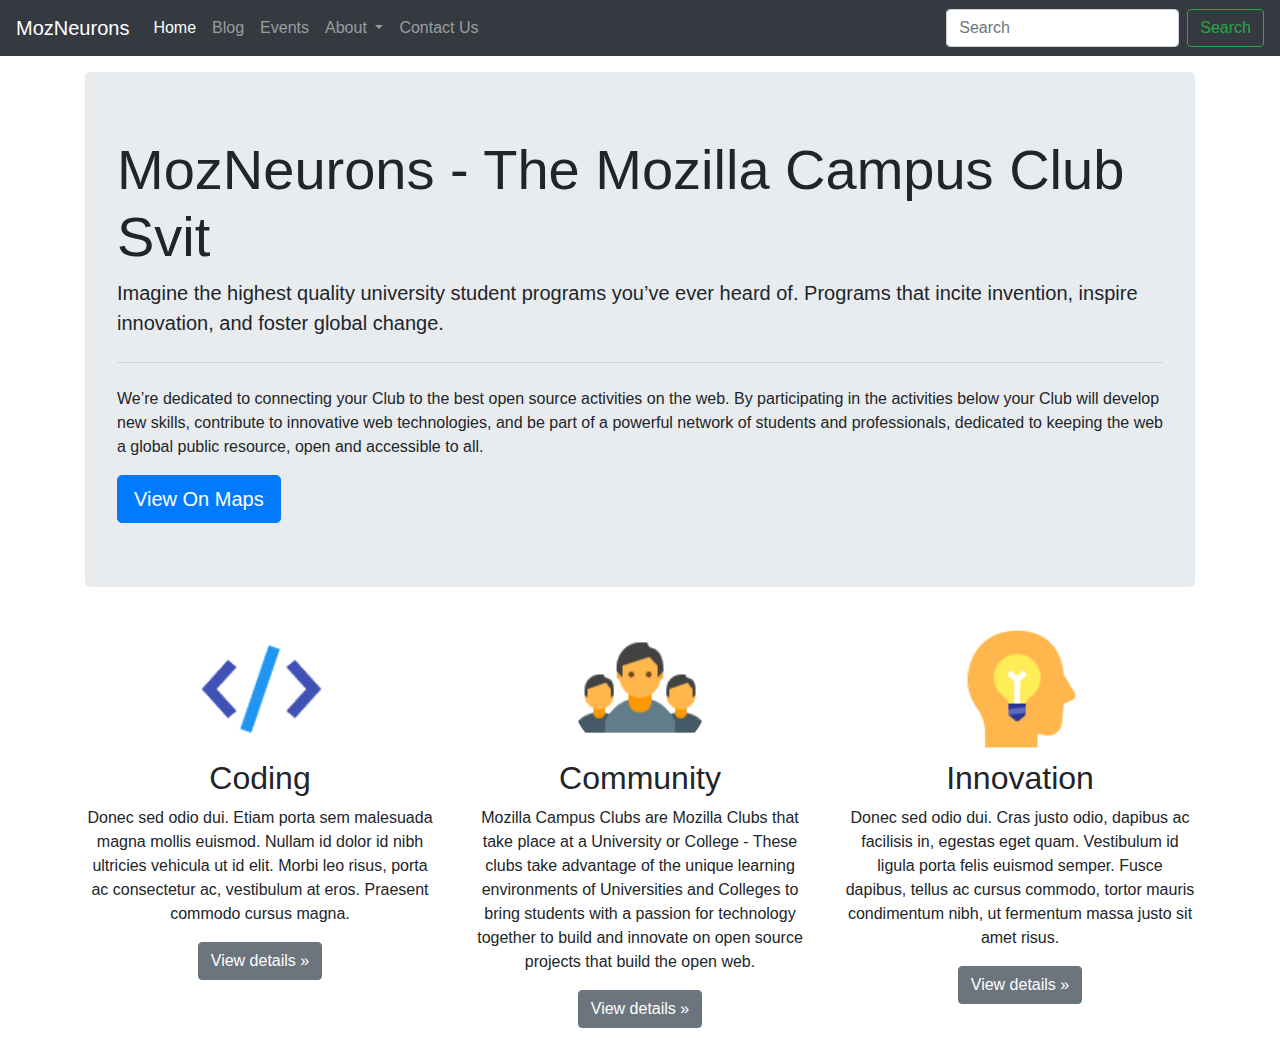
==== index.html @ d53f6690 "initial Commit" ====
<!doctype html>
<html lang="en">

<head>
  <!-- Required meta tags -->
  <meta charset="utf-8">
  <meta name="viewport" content="width=device-width, initial-scale=1, shrink-to-fit=no">

  <!-- Bootstrap CSS -->
  <link rel="stylesheet" href="https://stackpath.bootstrapcdn.com/bootstrap/4.3.1/css/bootstrap.min.css"
    integrity="sha384-ggOyR0iXCbMQv3Xipma34MD+dH/1fQ784/j6cY/iJTQUOhcWr7x9JvoRxT2MZw1T" crossorigin="anonymous">

  <title>MozNeurons</title>
</head>

<body>

  <!-- our code starts here -->
  <nav class="navbar navbar-expand-lg navbar-dark bg-dark ">
    <a class="navbar-brand" href="/">MozNeurons</a>
    <button class="navbar-toggler" type="button" data-toggle="collapse" data-target="#navbarSupportedContent"
      aria-controls="navbarSupportedContent" aria-expanded="false" aria-label="Toggle navigation">
      <span class="navbar-toggler-icon"></span>
    </button>

    <div class="collapse navbar-collapse" id="navbarSupportedContent">
      <ul class="navbar-nav mr-auto">
        <li class="nav-item active">
          <a class="nav-link" href="/">Home <span class="sr-only">(current)</span></a>
        </li>

        <li class="nav-item">
          <a class="nav-link" href="/blog.html">Blog</a>
        </li>
        <li class="nav-item">
          <a class="nav-link" href="/event.html">Events</a>
        </li>
        <li class="nav-item dropdown">
          <a class="nav-link dropdown-toggle" href="#" id="navbarDropdown" role="button" data-toggle="dropdown"
            aria-haspopup="true" aria-expanded="false">
            About
          </a>
          <div class="dropdown-menu" aria-labelledby="navbarDropdown">
            <a class="dropdown-item" href="/about.html">Club</a>
            <a class="dropdown-item" href="/about.html">Team</a>
            <div class="dropdown-divider"></div>
            <a class="dropdown-item" href="/about.html">Event Highlights</a>
          </div>
        </li>
        </li>

        <li class="nav-item">
          <a class="nav-link" href="/contact.html">Contact Us</a>
        </li>

      </ul>
      <form class="form-inline my-2 my-lg-0">
        <input class="form-control mr-sm-2" type="search" placeholder="Search" aria-label="Search">
        <button class="btn btn-outline-success my-2 my-sm-0" type="submit">Search</button>
      </form>
    </div>
  </nav>
    <!-- jumbotron -->
  <div class="container  mt-3">
    <div class="jumbotron">
      <h1 class="display-4">MozNeurons - The Mozilla Campus Club Svit</h1>
      <p class="lead">Imagine the highest quality university student programs you’ve ever heard of. Programs that incite invention, inspire innovation, and foster global change.</p>
      <hr class="my-4">
      <p>We’re dedicated to connecting your Club to the best open source activities on the web. By participating in the activities below your Club will develop new skills, contribute to innovative web technologies, and be part of a powerful network of students and professionals, dedicated to keeping the web a global public resource, open and accessible to all.</p>
      <a class="btn btn-primary btn-lg" href="https://www.google.com/maps?q=svit+vasad&rlz=1C1CHBF_enIN847IN847&um=1&ie=UTF-8&sa=X&ved=0ahUKEwiQ0-yIqJnjAhV-4XMBHZmGApMQ_AUIECgB" target="_blank" role="button">View On Maps</a>
    </div>
  </div>

 
  <div class="container">
      <div class="row">
          <div class="col-lg-4 text-center">
            <img src="source-code.png" class="bd-placeholder-img rounded-circle" width="140" height="140" />
             
            <h2>Coding</h2>
            <p>Donec sed odio dui. Etiam porta sem malesuada magna mollis euismod. Nullam id dolor id nibh ultricies vehicula
              ut id elit. Morbi leo risus, porta ac consectetur ac, vestibulum at eros. Praesent commodo cursus magna.</p>
            <p><a class="btn btn-secondary" href="#" role="button">View details »</a></p>
          </div><!-- /.col-lg-4 -->
          <div class="col-lg-4 text-center">
              <img src="community.png" class="bd-placeholder-img rounded-circle" width="140" height="140" />
            <h2>Community</h2>
            <p>Mozilla Campus Clubs are Mozilla Clubs that take place at a University or College - These clubs take advantage of the unique learning environments of Universities and Colleges to bring students with a passion for technology together to build and innovate on open source projects that build the open web.
            </p>
            <p><a class="btn btn-secondary" href="#" role="button">View details »</a></p>
          </div><!-- /.col-lg-4 -->
          <div class="col-lg-4 text-center">
              <img src="innovation.png" class="bd-placeholder-img rounded-circle" width="140" height="140" />
            <h2>Innovation</h2>
            <p>Donec sed odio dui. Cras justo odio, dapibus ac facilisis in, egestas eget quam. Vestibulum id ligula porta
              felis euismod semper. Fusce dapibus, tellus ac cursus commodo, tortor mauris condimentum nibh, ut fermentum
              massa justo sit amet risus.</p>
            <p><a class="btn btn-secondary" href="#" role="button">View details »</a></p>
          </div><!-- /.col-lg-4 -->
        </div> 

  </div>



  <!-- Optional JavaScript -->
  <!-- jQuery first, then Popper.js, then Bootstrap JS -->
  <script src="https://code.jquery.com/jquery-3.3.1.slim.min.js"
    integrity="sha384-q8i/X+965DzO0rT7abK41JStQIAqVgRVzpbzo5smXKp4YfRvH+8abtTE1Pi6jizo"
    crossorigin="anonymous"></script>
  <script src="https://cdnjs.cloudflare.com/ajax/libs/popper.js/1.14.7/umd/popper.min.js"
    integrity="sha384-UO2eT0CpHqdSJQ6hJty5KVphtPhzWj9WO1clHTMGa3JDZwrnQq4sF86dIHNDz0W1"
    crossorigin="anonymous"></script>
  <script src="https://stackpath.bootstrapcdn.com/bootstrap/4.3.1/js/bootstrap.min.js"
    integrity="sha384-JjSmVgyd0p3pXB1rRibZUAYoIIy6OrQ6VrjIEaFf/nJGzIxFDsf4x0xIM+B07jRM"
    crossorigin="anonymous"></script>
</body>

</html>
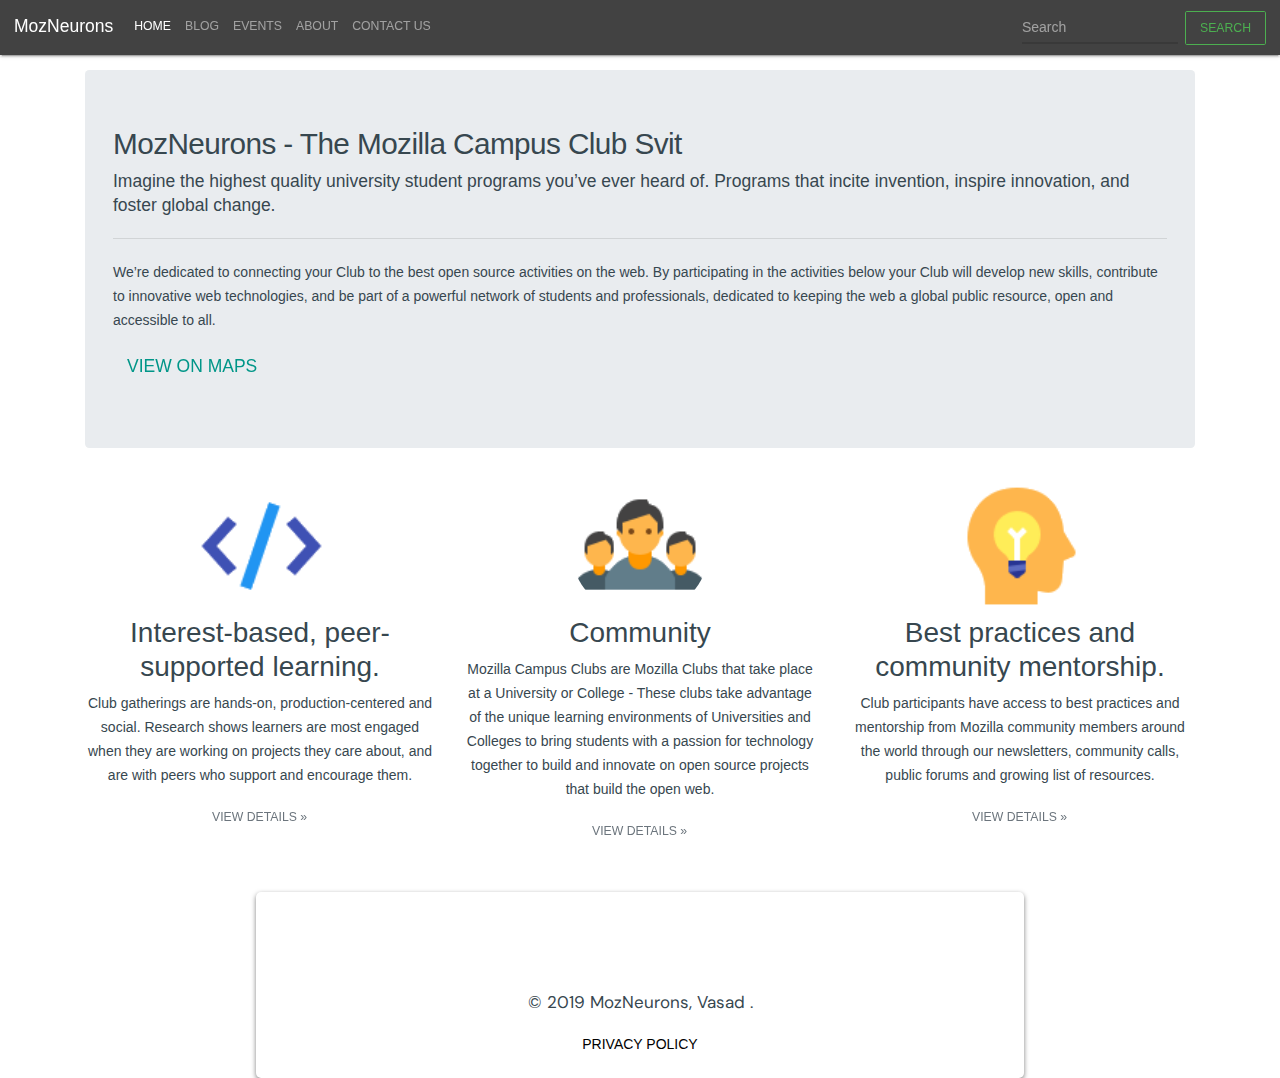
==== commit 012b871f: "Initial Commit" ====
--- a/index.html
+++ b/index.html
@@ -1,5 +1,5 @@
 <!doctype html>
-<html lang="en">
+<html lang="en" dir="ltr">
 
 <head>
   <!-- Required meta tags -->
@@ -11,6 +11,14 @@
     integrity="sha384-ggOyR0iXCbMQv3Xipma34MD+dH/1fQ784/j6cY/iJTQUOhcWr7x9JvoRxT2MZw1T" crossorigin="anonymous">
 
   <title>MozNeurons</title>
+  <link href="./css/style.css" rel="stylesheet" type="text/css"> 
+  <link href="./css/material-design-lite.css" rel="stylesheet" type="text/css">
+  <link href="./css/bootstrap-material-design.css" rel="stylesheet" type="text/css">
+  <link href="https://fonts.googleapis.com/css?family=DM+Sans|Montserrat" rel="stylesheet">
+  <link rel="stylesheet" href="https://use.fontawesome.com/releases/v5.5.0/css/all.css" integrity="sha384-B4dIYHKNBt8Bc12p+WXckhzcICo0wtJAoU8YZTY5qE0Id1GSseTk6S+L3BlXeVIU" crossorigin="anonymous">
+
+  <script src="https://ajax.googleapis.com/ajax/libs/jquery/3.3.1/jquery.min.js"></script>
+  <script src="./js/bootstrap-material-design.js"></script>
 </head>
 
 <body>
@@ -35,7 +43,13 @@
         <li class="nav-item">
           <a class="nav-link" href="/event.html">Events</a>
         </li>
-        <li class="nav-item dropdown">
+        <li class="nav-item">
+          <a class="nav-link" href="/about.html">About</a>
+        </li>
+
+        <!-- dropdown menu  -->
+
+        <!-- <li class="nav-item dropdown">
           <a class="nav-link dropdown-toggle" href="#" id="navbarDropdown" role="button" data-toggle="dropdown"
             aria-haspopup="true" aria-expanded="false">
             About
@@ -46,8 +60,8 @@
             <div class="dropdown-divider"></div>
             <a class="dropdown-item" href="/about.html">Event Highlights</a>
           </div>
-        </li>
-        </li>
+        </li> -->
+     
 
         <li class="nav-item">
           <a class="nav-link" href="/contact.html">Contact Us</a>
@@ -61,7 +75,7 @@
     </div>
   </nav>
     <!-- jumbotron -->
-  <div class="container  mt-3">
+  <div class="container" style="padding-top: 70px">
     <div class="jumbotron">
       <h1 class="display-4">MozNeurons - The Mozilla Campus Club Svit</h1>
       <p class="lead">Imagine the highest quality university student programs you’ve ever heard of. Programs that incite invention, inspire innovation, and foster global change.</p>
@@ -69,7 +83,8 @@
       <p>We’re dedicated to connecting your Club to the best open source activities on the web. By participating in the activities below your Club will develop new skills, contribute to innovative web technologies, and be part of a powerful network of students and professionals, dedicated to keeping the web a global public resource, open and accessible to all.</p>
       <a class="btn btn-primary btn-lg" href="https://www.google.com/maps?q=svit+vasad&rlz=1C1CHBF_enIN847IN847&um=1&ie=UTF-8&sa=X&ved=0ahUKEwiQ0-yIqJnjAhV-4XMBHZmGApMQ_AUIECgB" target="_blank" role="button">View On Maps</a>
     </div>
-  </div>
+  </div> 
+
 
  
   <div class="container">
@@ -77,9 +92,8 @@
           <div class="col-lg-4 text-center">
             <img src="source-code.png" class="bd-placeholder-img rounded-circle" width="140" height="140" />
              
-            <h2>Coding</h2>
-            <p>Donec sed odio dui. Etiam porta sem malesuada magna mollis euismod. Nullam id dolor id nibh ultricies vehicula
-              ut id elit. Morbi leo risus, porta ac consectetur ac, vestibulum at eros. Praesent commodo cursus magna.</p>
+            <h2>Interest-based, peer-supported learning. </h2>
+            <p> Club gatherings are hands-on, production-centered and social. Research shows learners are most engaged when they are working on projects they care about, and are with peers who support and encourage them.</p>
             <p><a class="btn btn-secondary" href="#" role="button">View details »</a></p>
           </div><!-- /.col-lg-4 -->
           <div class="col-lg-4 text-center">
@@ -91,10 +105,9 @@
           </div><!-- /.col-lg-4 -->
           <div class="col-lg-4 text-center">
               <img src="innovation.png" class="bd-placeholder-img rounded-circle" width="140" height="140" />
-            <h2>Innovation</h2>
-            <p>Donec sed odio dui. Cras justo odio, dapibus ac facilisis in, egestas eget quam. Vestibulum id ligula porta
-              felis euismod semper. Fusce dapibus, tellus ac cursus commodo, tortor mauris condimentum nibh, ut fermentum
-              massa justo sit amet risus.</p>
+              
+            <h2>Best practices and community mentorship.</h2>
+            <p>Club participants have access to best practices and mentorship from Mozilla community members around the world through our newsletters, community calls, public forums and growing list of resources.</p>
             <p><a class="btn btn-secondary" href="#" role="button">View details »</a></p>
           </div><!-- /.col-lg-4 -->
         </div> 
@@ -103,17 +116,53 @@
 
 
 
-  <!-- Optional JavaScript -->
+
+    <div id="contact_card" class="card">
+      <center>
+          <ul>
+              <li>
+                  <a href="https://www.facebook.com/nowmozillaclub/" target="_blank"><i class="fab fa-google"></i></a>
+              </li>
+
+              <li>
+                  <a href="https://www.instagram.com/moz_neurons/" target="_blank"><i class="fab fa-instagram"></i></a>
+              </li>
+
+              <li>
+                  <a href="https://twitter.com/mozneurons" target="_blank"><i class="fab fa-twitter"></i></a>
+              </li>
+
+              <li>
+                  <a href="http://bit.ly/dsc-registration-svit" target="_blank"><i class="fab fa-slack"></i></a>
+              </li>
+
+              <li>
+                  <a href="https://github.com/arps18/MozNeurons" target="_blank"><i class="fab fa-github"></i></a>
+              </li>
+          </ul>
+
+          <div id="copyright">© 2019 MozNeurons, Vasad .</div>
+          <p></p>
+          <a href="./privacy.html">
+              <button class="mdl-button mdl-js-button mdl-js-ripple-effect">Privacy Policy</button>
+          </a>
+          <p></p>
+      </center>
+
+  </div>
+
+      <!-- Optional JavaScript -->
   <!-- jQuery first, then Popper.js, then Bootstrap JS -->
   <script src="https://code.jquery.com/jquery-3.3.1.slim.min.js"
-    integrity="sha384-q8i/X+965DzO0rT7abK41JStQIAqVgRVzpbzo5smXKp4YfRvH+8abtTE1Pi6jizo"
-    crossorigin="anonymous"></script>
-  <script src="https://cdnjs.cloudflare.com/ajax/libs/popper.js/1.14.7/umd/popper.min.js"
-    integrity="sha384-UO2eT0CpHqdSJQ6hJty5KVphtPhzWj9WO1clHTMGa3JDZwrnQq4sF86dIHNDz0W1"
-    crossorigin="anonymous"></script>
-  <script src="https://stackpath.bootstrapcdn.com/bootstrap/4.3.1/js/bootstrap.min.js"
-    integrity="sha384-JjSmVgyd0p3pXB1rRibZUAYoIIy6OrQ6VrjIEaFf/nJGzIxFDsf4x0xIM+B07jRM"
-    crossorigin="anonymous"></script>
+  integrity="sha384-q8i/X+965DzO0rT7abK41JStQIAqVgRVzpbzo5smXKp4YfRvH+8abtTE1Pi6jizo"
+  crossorigin="anonymous"></script>
+<script src="https://cdnjs.cloudflare.com/ajax/libs/popper.js/1.14.7/umd/popper.min.js"
+  integrity="sha384-UO2eT0CpHqdSJQ6hJty5KVphtPhzWj9WO1clHTMGa3JDZwrnQq4sF86dIHNDz0W1"
+  crossorigin="anonymous"></script>
+<script src="https://stackpath.bootstrapcdn.com/bootstrap/4.3.1/js/bootstrap.min.js"
+  integrity="sha384-JjSmVgyd0p3pXB1rRibZUAYoIIy6OrQ6VrjIEaFf/nJGzIxFDsf4x0xIM+B07jRM"
+  crossorigin="anonymous"></script>
+  
 </body>
 
 </html>--- a/css/style.css
+++ b/css/style.css
@@ -0,0 +1,534 @@
+* {
+margin: 0;
+padding: 0;
+}
+body {
+    font-family: 'Montserrat', sans-serif;
+    color: #37474f;
+    background-color: #fff;
+    margin: 0;
+    padding: 0;
+}
+
+.navbar{
+    width:100%;
+}
+ 
+#contact_card ul {
+    display: flex;
+    position: relative;
+    overflow: auto;
+}
+
+#contact_card ul li {
+list-style: none;
+}
+
+#contact_card ul li a {
+    width: 50px;
+    height: 50px;
+    background: #fff;
+    text-align: center;
+    line-height: 45px;
+    font-size: 28px;
+    margin: 0 6px;
+    display: block;
+    border-radius: 100%;
+    position: relative;
+    overflow: hidden;
+    border: 3px solid #fff;
+    z-index: 1;
+}
+
+#contact_card ul li a .fab {
+    position: relative;
+    color: #37474f;
+    transition: .5s;
+    z-index: 3;
+}
+
+#contact_card ul li a:before {
+    content: '';
+    position: absolute;
+    top: 100%;
+    left: 0;
+    width: 100%;
+    height: 100%;
+    background: #37474f;
+    transition: .5s;
+    z-index: 2;
+}
+
+#contact_card ul li a:hover:before {
+    top: 0;
+}
+
+#contact_card ul li:nth-child(1) a:before {
+    background: #3bff5c;
+   
+}
+
+#contact_card ul li:nth-child(1) a:hover .fab {
+    color: #fff;
+    transform: rotateY(360deg);
+}
+
+#contact_card ul li:nth-child(2) a:before {
+    background: #e4405f;
+}
+
+#contact_card ul li:nth-child(2) a:hover .fab {
+    color: #fff;
+    transform: rotateZ(360deg);
+}
+
+#contact_card ul li:nth-child(3) a:before {
+    background: #55acee;
+}
+
+#contact_card ul li:nth-child(3) a:hover .fab {
+    color: #fff;
+    transform: rotateY(360deg);
+}
+
+#contact_card ul li:nth-child(4) a:before {
+    background: #ff9800;
+}
+
+#contact_card ul li:nth-child(4) a:hover .fab {
+    color: #fff;
+    transform: rotateZ(360deg);
+}
+
+#contact_card ul li:nth-child(5) a:before {
+    background: #333;
+}
+
+#contact_card ul li:nth-child(5) a:hover .fab {
+    color: #fff;
+    transform: rotateY(360deg);
+} 
+
+.card {
+    width: 1200px;
+    margin: 0 auto;
+    background-color: #fff;
+    border-radius: 5px;
+    box-shadow: 0 2px 5px 0 rgba(0, 0, 0, 0.5);
+    overflow: auto;
+    font-family: 'Montserrat', sans-serif;
+    text-align: center;
+}
+
+.tab {
+    margin-top: 10px;
+    margin-bottom: 10px;
+}
+
+.title i {
+    position: relative;
+    left: -10px;
+}
+
+.tab>.content {
+    padding: 5px 20px 5px 20px;
+    position: relative;
+}
+
+.element {
+    margin-bottom: 5px;
+    margin-top: 5px;
+}
+
+.element .name {
+    font-size: 30px;
+    margin-bottom: 3px;
+}
+
+.tab>.title {
+    font-size: 16px;
+    padding-bottom: 8px;
+    color: #ff6611;
+}
+
+.element .info {
+    font-family: 'DM Sans', sans-serif;
+    font-size: 17px;
+    line-height: 1.4;
+}
+
+.shadowed {
+    -webkit-filter: drop-shadow(px 5px 5px);
+    filter: drop-shadow(0.5px 0.5px 2px #37474f);
+}
+
+.animation {
+    color: #37474f;
+    text-decoration: none;
+    display: inline-block;
+}
+
+.animation::after {
+    content: '';
+    display: block;
+    width: 0;
+    height: 2px;
+    background: #ff6611;
+    transition: width .3s;
+}
+
+.animation:hover::after {
+    width: 100%;
+    transition: width .3s;
+}
+
+.ruler {
+    display: block;
+    margin-top: 0.5em;
+    margin-bottom: 0.5em;
+    margin-left: auto;
+    margin-right: auto;
+    border-width: 1px;
+}
+
+#bg {
+    z-index: -1;
+    position: fixed;
+    width: 100%;
+    height: 30%;
+    top: 0;
+    background-color: #ff6611;
+    box-shadow: 0 2px 5px 0 rgba(0, 0, 0, 0.5);
+    overflow: auto;
+}
+
+#title_card {
+    padding: 50px 30px 50px 30px;
+    margin-top: 50px;
+    margin-bottom: 25px;
+}
+
+#title_card #photo {
+    height: 100px;
+    width: 100px;
+    border-radius: 5px;
+    box-shadow: 0 2px 5px 0 rgba(0, 0, 0, 0.5);
+    overflow: auto;
+}
+
+#name {
+    font-weight: normal;
+    font-size: 25px;
+    margin-top: 20px;
+}
+
+#description {
+    font-family: 'DM Sans', sans-serif;
+    font-weight: normal;
+    font-size: 17px;
+    line-height: 1.4;
+    margin-top: 15px;
+}
+
+#about_card {
+    position: relative;
+    padding: 15px 30px 15px 30px;
+    margin-top: 25px;
+    margin-bottom: 25px;
+}
+
+#about_card .element .info {
+    text-align: left;
+}
+
+#about_card #slogan {
+    font-style: italic;
+    text-align: center;
+}
+
+#contact_card {
+    display: flex;
+    justify-content: center;
+    align-items: center;
+    position: relative;
+    margin-top: 25px;
+    margin-bottom: 25px;
+}
+
+#contact_card #copyright {
+    font-family: 'DM Sans', sans-serif;
+    font-size: 17px;
+}
+
+#contact_card ul {
+    margin-bottom: 0;
+    padding: 25px;
+}
+
+#team_card {
+    width: 290px;
+    padding: 5px;
+    margin-top: 15px;
+    margin-bottom: 15px;
+    padding-top: 25px;
+}
+
+#team_card #photo {
+    height: 345px;
+    width: 230px;
+    border-radius: 5px;
+    box-shadow: 0 2px 5px 0 rgba(0, 0, 0, 0.5);
+    overflow: auto;
+    position: relative;
+    bottom: 4px;
+}
+
+#team_card #github_profile {
+    margin-top: 7px;
+    position: relative;
+    overflow: auto;
+    padding: 0;
+    text-align: center;
+    list-style: none;
+    display: inline-block;
+    z-index: 0;
+}
+
+#team_card #github_profile a {
+    width: 50px;
+    height: 50px;
+    background: #fff;
+    line-height: 45px;
+    font-size: 28px;
+    margin: 0 6px;
+    display: block;
+    border-radius: 100%;
+    position: relative;
+    overflow: hidden;
+    border: 3px solid #fff;
+    z-index: 1
+}
+
+#team_card #github_profile a .fab {
+    position: relative;
+    color: #37474f;
+    transition: .5s;
+    z-index: 3;
+}
+
+#team_card #github_profile a:before {
+    content: '';
+    position: absolute;
+    top: 100%;
+    left: 0;
+    width: 100%;
+    height: 100%;
+    background: #37474f;
+    transition: .5s;
+    z-index: 2;
+}
+
+#team_card #github_profile a:hover:before {
+    top: 0;
+}
+
+#team_card #github_profile a:before {
+    background: #333;
+}
+
+#team_card #github_profile a:hover .fab {
+    color: #fff;
+    transform: rotateY(360deg);
+}
+
+#project_card .element .credits {
+    font-family: 'DM Sans', sans-serif;
+    font-size: 17px;
+    line-height: 1.4;
+}
+
+#project_card {
+    padding: 30px 30px 15px 30px;
+    position: relative;
+    margin-top: 25px;
+    margin-bottom: 25px;
+}
+
+#project_card #photo {
+    height: 60px;
+    width: 60px;
+    border-radius: 5px;
+    overflow: auto;
+}
+
+#project_card #name {
+    font-weight: normal;
+    font-size: 25px;
+    margin-top: 20px;
+}
+
+#project_card #description {
+    font-family: 'DM Sans', sans-serif;
+    font-weight: normal;
+    font-size: 17px;
+    line-height: 1.4;
+    margin-top: 15px;
+}
+
+#event_card {
+    padding: 50px 30px 15px 30px;
+    position: relative;
+    margin-top: 25px;
+    margin-bottom: 25px;
+}
+
+#event_card .element .info {
+    text-align: left;
+}
+
+#event_card #landscape_photo {
+    height: 310px;
+    width: 490px;
+    border-radius: 5px;
+    overflow: auto;
+}
+
+#event_card #portrait_photo {
+    height: 420px;
+    width: 280px;
+    border-radius: 5px;
+    overflow: auto;
+}
+
+#event_card #name {
+    font-weight: normal;
+    font-size: 25px;
+    margin-top: 20px;
+}
+
+#event_card #description {
+    font-family: 'DM Sans', sans-serif;
+    font-weight: normal;
+    font-size: 17px;
+    line-height: 1.4;
+    margin-top: 15px;
+}
+
+#news_card {
+    padding: 30px 30px 15px 30px;
+    position: relative;
+    margin-top: 25px;
+    margin-bottom: 25px;
+}
+
+#news_card #photo {
+    height: 80px;
+    width: 80px;
+    border-radius: 5px;
+    box-shadow: 0 2px 5px 0 rgba(0, 0, 0, 0.5);
+    overflow: auto;
+}
+
+#news_card #name {
+    font-weight: normal;
+    font-size: 25px;
+    margin-top: 20px;
+}
+
+#news_card #description {
+    font-family: 'DM Sans', sans-serif;
+    font-weight: normal;
+    font-size: 17px;
+    line-height: 1.4;
+    margin-top: 15px;
+}
+
+#privacy_card {
+    font-family: 'DM Sans', sans-serif;
+    font-weight: normal;
+    font-size: 17px;
+    margin-top: 25px;
+    margin-bottom: 25px;
+    position: relative;
+    padding: 15px 30px 15px 30px;
+    margin-top: 25px;
+    text-align: left;
+}
+
+@media (min-width: 961px) and (max-width: 1440px) {
+    .card {
+        width: 60%;
+    }
+}
+
+@media (min-width: 481px) and (max-width: 960px) {
+    .card {
+        width: 75%;
+    }
+
+    #contact_card {
+        margin-bottom: 25px;
+    }
+
+    #contact_card ul {
+        padding: 10px;
+    }
+
+    #contact_card #copyright {
+        width: 300px;
+    }
+
+    #event_card #landscape_photo {
+        height: 220px;
+        width: 350px;
+    }
+
+    #event_card #portrait_photo {
+        height: 360px;
+        width: 260px;
+    }
+}
+
+@media (max-width: 480px) {
+    .card {
+        width: 90%;
+    }
+
+    #title_card {
+        margin-top: 25px;
+    }
+
+    #contact_card {
+        margin-bottom: 25px;
+    }
+
+    #contact_card ul {
+        padding: 10px;
+    }
+
+    #contact_card #copyright {
+        width: 300px;
+    }
+
+    #team_card {
+        width: 330px;
+        padding-top: 25px;
+        position: relative;
+        right: 30px;
+    }
+
+    #team_card #photo {
+        height: 400px;
+        width: 280px;
+    }
+
+    #event_card #landscape_photo {
+        height: 160px;
+        width: 250px;
+    }
+
+    #event_card #portrait_photo {
+        height: 330px;
+        width: 250px;
+    }
+}--- a/css/material-design-lite.css
+++ b/css/material-design-lite.css
@@ -0,0 +1,13490 @@
+/**
+ * material-design-lite - Material Design Components in CSS, JS and HTML
+ * @version v1.3.0
+ * @license Apache-2.0
+ * @copyright 2015 Google, Inc.
+ * @link https://github.com/google/material-design-lite
+ */
+ @charset "UTF-8";
+ /**
+  * Copyright 2015 Google Inc. All Rights Reserved.
+  *
+  * Licensed under the Apache License, Version 2.0 (the "License");
+  * you may not use this file except in compliance with the License.
+  * You may obtain a copy of the License at
+  *
+  *      http://www.apache.org/licenses/LICENSE-2.0
+  *
+  * Unless required by applicable law or agreed to in writing, software
+  * distributed under the License is distributed on an "AS IS" BASIS,
+  * WITHOUT WARRANTIES OR CONDITIONS OF ANY KIND, either express or implied.
+  * See the License for the specific language governing permissions and
+  * limitations under the License.
+  */
+ /* Material Design Lite */
+ /**
+  * Copyright 2015 Google Inc. All Rights Reserved.
+  *
+  * Licensed under the Apache License, Version 2.0 (the "License");
+  * you may not use this file except in compliance with the License.
+  * You may obtain a copy of the License at
+  *
+  *      http://www.apache.org/licenses/LICENSE-2.0
+  *
+  * Unless required by applicable law or agreed to in writing, software
+  * distributed under the License is distributed on an "AS IS" BASIS,
+  * WITHOUT WARRANTIES OR CONDITIONS OF ANY KIND, either express or implied.
+  * See the License for the specific language governing permissions and
+  * limitations under the License.
+  */
+ /*------------------------------------*    $CONTENTS
+ \*------------------------------------*/
+ /**
+  * STYLE GUIDE VARIABLES------------------Declarations of Sass variables
+  * -----Typography
+  * -----Colors
+  * -----Textfield
+  * -----Switch
+  * -----Spinner
+  * -----Radio
+  * -----Menu
+  * -----List
+  * -----Layout
+  * -----Icon toggles
+  * -----Footer
+  * -----Column
+  * -----Checkbox
+  * -----Card
+  * -----Button
+  * -----Animation
+  * -----Progress
+  * -----Badge
+  * -----Shadows
+  * -----Grid
+  * -----Data table
+  * -----Dialog
+  * -----Snackbar
+  * -----Tooltip
+  * -----Chip
+  *
+  * Even though all variables have the `!default` directive, most of them
+  * should not be changed as they are dependent one another. This can cause
+  * visual distortions (like alignment issues) that are hard to track down
+  * and fix.
+  */
+ /* ==========  TYPOGRAPHY  ========== */
+ /* We're splitting fonts into "preferred" and "performance" in order to optimize
+    page loading. For important text, such as the body, we want it to load
+    immediately and not wait for the web font load, whereas for other sections,
+    such as headers and titles, we're OK with things taking a bit longer to load.
+    We do have some optional classes and parameters in the mixins, in case you
+    definitely want to make sure you're using the preferred font and don't mind
+    the performance hit.
+    We should be able to improve on this once CSS Font Loading L3 becomes more
+    widely available.
+ */
+ /* ==========  COLORS  ========== */
+ /**
+ *
+ * Material design color palettes.
+ * @see http://www.google.com/design/spec/style/color.html
+ *
+ **/
+ /**
+  * Copyright 2015 Google Inc. All Rights Reserved.
+  *
+  * Licensed under the Apache License, Version 2.0 (the "License");
+  * you may not use this file except in compliance with the License.
+  * You may obtain a copy of the License at
+  *
+  *      http://www.apache.org/licenses/LICENSE-2.0
+  *
+  * Unless required by applicable law or agreed to in writing, software
+  * distributed under the License is distributed on an "AS IS" BASIS,
+  * WITHOUT WARRANTIES OR CONDITIONS OF ANY KIND, either express or implied.
+  * See the License for the specific language governing permissions and
+  * limitations under the License.
+  */
+ /* ==========  Color Palettes  ========== */
+ /* colors.scss */
+ /**
+  * Copyright 2015 Google Inc. All Rights Reserved.
+  *
+  * Licensed under the Apache License, Version 2.0 (the "License");
+  * you may not use this file except in compliance with the License.
+  * You may obtain a copy of the License at
+  *
+  *      http://www.apache.org/licenses/LICENSE-2.0
+  *
+  * Unless required by applicable law or agreed to in writing, software
+  * distributed under the License is distributed on an "AS IS" BASIS,
+  * WITHOUT WARRANTIES OR CONDITIONS OF ANY KIND, either express or implied.
+  * See the License for the specific language governing permissions and
+  * limitations under the License.
+  */
+ /* ==========  IMAGES  ========== */
+ /* ==========  Color & Themes  ========== */
+ /* ==========  Typography  ========== */
+ /* ==========  Components  ========== */
+ /* ==========  Standard Buttons  ========== */
+ /* ==========  Icon Toggles  ========== */
+ /* ==========  Radio Buttons  ========== */
+ /* ==========  Ripple effect  ========== */
+ /* ==========  Layout  ========== */
+ /* ==========  Content Tabs  ========== */
+ /* ==========  Checkboxes  ========== */
+ /* ==========  Switches  ========== */
+ /* ==========  Spinner  ========== */
+ /* ==========  Text fields  ========== */
+ /* ==========  Card  ========== */
+ /* ==========  Sliders ========== */
+ /* ========== Progress ========== */
+ /* ==========  List ========== */
+ /* ==========  Item ========== */
+ /* ==========  Dropdown menu ========== */
+ /* ==========  Tooltips  ========== */
+ /* ==========  Footer  ========== */
+ /* TEXTFIELD */
+ /* SWITCH */
+ /* SPINNER */
+ /* RADIO */
+ /* MENU */
+ /* LIST */
+ /* LAYOUT */
+ /* ICON TOGGLE */
+ /* FOOTER */
+ /*mega-footer*/
+ /*mini-footer*/
+ /* CHECKBOX */
+ /* CARD */
+ /* Card dimensions */
+ /* Cover image */
+ /* BUTTON */
+ /**
+  *
+  * Dimensions
+  *
+  */
+ /* ANIMATION */
+ /* PROGRESS */
+ /* BADGE */
+ /* SHADOWS */
+ /* GRID */
+ /* DATA TABLE */
+ /* DIALOG */
+ /* SNACKBAR */
+ /* TOOLTIP */
+ /* CHIP */
+ /**
+  * Copyright 2015 Google Inc. All Rights Reserved.
+  *
+  * Licensed under the Apache License, Version 2.0 (the "License");
+  * you may not use this file except in compliance with the License.
+  * You may obtain a copy of the License at
+  *
+  *      http://www.apache.org/licenses/LICENSE-2.0
+  *
+  * Unless required by applicable law or agreed to in writing, software
+  * distributed under the License is distributed on an "AS IS" BASIS,
+  * WITHOUT WARRANTIES OR CONDITIONS OF ANY KIND, either express or implied.
+  * See the License for the specific language governing permissions and
+  * limitations under the License.
+  */
+ /* Typography */
+ /* Shadows */
+ /* Animations */
+ /* Dialog */
+ /**
+  * Copyright 2015 Google Inc. All Rights Reserved.
+  *
+  * Licensed under the Apache License, Version 2.0 (the "License");
+  * you may not use this file except in compliance with the License.
+  * You may obtain a copy of the License at
+  *
+  *      http://www.apache.org/licenses/LICENSE-2.0
+  *
+  * Unless required by applicable law or agreed to in writing, software
+  * distributed under the License is distributed on an "AS IS" BASIS,
+  * WITHOUT WARRANTIES OR CONDITIONS OF ANY KIND, either express or implied.
+  * See the License for the specific language governing permissions and
+  * limitations under the License.
+  */
+ /**
+  * Copyright 2015 Google Inc. All Rights Reserved.
+  *
+  * Licensed under the Apache License, Version 2.0 (the "License");
+  * you may not use this file except in compliance with the License.
+  * You may obtain a copy of the License at
+  *
+  *      http://www.apache.org/licenses/LICENSE-2.0
+  *
+  * Unless required by applicable law or agreed to in writing, software
+  * distributed under the License is distributed on an "AS IS" BASIS,
+  * WITHOUT WARRANTIES OR CONDITIONS OF ANY KIND, either express or implied.
+  * See the License for the specific language governing permissions and
+  * limitations under the License.
+  */
+ /**
+  * Copyright 2015 Google Inc. All Rights Reserved.
+  *
+  * Licensed under the Apache License, Version 2.0 (the "License");
+  * you may not use this file except in compliance with the License.
+  * You may obtain a copy of the License at
+  *
+  *      http://www.apache.org/licenses/LICENSE-2.0
+  *
+  * Unless required by applicable law or agreed to in writing, software
+  * distributed under the License is distributed on an "AS IS" BASIS,
+  * WITHOUT WARRANTIES OR CONDITIONS OF ANY KIND, either express or implied.
+  * See the License for the specific language governing permissions and
+  * limitations under the License.
+  */
+ /*------------------------------------*    $CONTENTS
+ \*------------------------------------*/
+ /**
+  * STYLE GUIDE VARIABLES------------------Declarations of Sass variables
+  * -----Typography
+  * -----Colors
+  * -----Textfield
+  * -----Switch
+  * -----Spinner
+  * -----Radio
+  * -----Menu
+  * -----List
+  * -----Layout
+  * -----Icon toggles
+  * -----Footer
+  * -----Column
+  * -----Checkbox
+  * -----Card
+  * -----Button
+  * -----Animation
+  * -----Progress
+  * -----Badge
+  * -----Shadows
+  * -----Grid
+  * -----Data table
+  * -----Dialog
+  * -----Snackbar
+  * -----Tooltip
+  * -----Chip
+  *
+  * Even though all variables have the `!default` directive, most of them
+  * should not be changed as they are dependent one another. This can cause
+  * visual distortions (like alignment issues) that are hard to track down
+  * and fix.
+  */
+ /* ==========  TYPOGRAPHY  ========== */
+ /* We're splitting fonts into "preferred" and "performance" in order to optimize
+    page loading. For important text, such as the body, we want it to load
+    immediately and not wait for the web font load, whereas for other sections,
+    such as headers and titles, we're OK with things taking a bit longer to load.
+    We do have some optional classes and parameters in the mixins, in case you
+    definitely want to make sure you're using the preferred font and don't mind
+    the performance hit.
+    We should be able to improve on this once CSS Font Loading L3 becomes more
+    widely available.
+ */
+ /* ==========  COLORS  ========== */
+ /**
+ *
+ * Material design color palettes.
+ * @see http://www.google.com/design/spec/style/color.html
+ *
+ **/
+ /**
+  * Copyright 2015 Google Inc. All Rights Reserved.
+  *
+  * Licensed under the Apache License, Version 2.0 (the "License");
+  * you may not use this file except in compliance with the License.
+  * You may obtain a copy of the License at
+  *
+  *      http://www.apache.org/licenses/LICENSE-2.0
+  *
+  * Unless required by applicable law or agreed to in writing, software
+  * distributed under the License is distributed on an "AS IS" BASIS,
+  * WITHOUT WARRANTIES OR CONDITIONS OF ANY KIND, either express or implied.
+  * See the License for the specific language governing permissions and
+  * limitations under the License.
+  */
+ /* ==========  Color Palettes  ========== */
+ /* colors.scss */
+ /**
+  * Copyright 2015 Google Inc. All Rights Reserved.
+  *
+  * Licensed under the Apache License, Version 2.0 (the "License");
+  * you may not use this file except in compliance with the License.
+  * You may obtain a copy of the License at
+  *
+  *      http://www.apache.org/licenses/LICENSE-2.0
+  *
+  * Unless required by applicable law or agreed to in writing, software
+  * distributed under the License is distributed on an "AS IS" BASIS,
+  * WITHOUT WARRANTIES OR CONDITIONS OF ANY KIND, either express or implied.
+  * See the License for the specific language governing permissions and
+  * limitations under the License.
+  */
+ /* ==========  IMAGES  ========== */
+ /* ==========  Color & Themes  ========== */
+ /* ==========  Typography  ========== */
+ /* ==========  Components  ========== */
+ /* ==========  Standard Buttons  ========== */
+ /* ==========  Icon Toggles  ========== */
+ /* ==========  Radio Buttons  ========== */
+ /* ==========  Ripple effect  ========== */
+ /* ==========  Layout  ========== */
+ /* ==========  Content Tabs  ========== */
+ /* ==========  Checkboxes  ========== */
+ /* ==========  Switches  ========== */
+ /* ==========  Spinner  ========== */
+ /* ==========  Text fields  ========== */
+ /* ==========  Card  ========== */
+ /* ==========  Sliders ========== */
+ /* ========== Progress ========== */
+ /* ==========  List ========== */
+ /* ==========  Item ========== */
+ /* ==========  Dropdown menu ========== */
+ /* ==========  Tooltips  ========== */
+ /* ==========  Footer  ========== */
+ /* TEXTFIELD */
+ /* SWITCH */
+ /* SPINNER */
+ /* RADIO */
+ /* MENU */
+ /* LIST */
+ /* LAYOUT */
+ /* ICON TOGGLE */
+ /* FOOTER */
+ /*mega-footer*/
+ /*mini-footer*/
+ /* CHECKBOX */
+ /* CARD */
+ /* Card dimensions */
+ /* Cover image */
+ /* BUTTON */
+ /**
+  *
+  * Dimensions
+  *
+  */
+ /* ANIMATION */
+ /* PROGRESS */
+ /* BADGE */
+ /* SHADOWS */
+ /* GRID */
+ /* DATA TABLE */
+ /* DIALOG */
+ /* SNACKBAR */
+ /* TOOLTIP */
+ /* CHIP */
+ /*
+  * What follows is the result of much research on cross-browser styling.
+  * Credit left inline and big thanks to Nicolas Gallagher, Jonathan Neal,
+  * Kroc Camen, and the H5BP dev community and team.
+  */
+ /* ==========================================================================
+    Base styles: opinionated defaults
+    ========================================================================== */
+ html {
+     color: rgba(0, 0, 0, 0.87);
+     font-size: 1em;
+     line-height: 1.4;
+ }
+ 
+ /*
+  * Remove text-shadow in selection highlight:
+  * https://twitter.com/miketaylr/status/12228805301
+  *
+  * These selection rule sets have to be separate.
+  * Customize the background color to match your design.
+  */
+ ::-moz-selection {
+     background: #b3d4fc;
+     text-shadow: none;
+ }
+ 
+ ::selection {
+     background: #b3d4fc;
+     text-shadow: none;
+ }
+ 
+ /*
+  * A better looking default horizontal rule
+  */
+ hr {
+     display: block;
+     height: 1px;
+     border: 0;
+     border-top: 1px solid #ccc;
+     margin: 1em 0;
+     padding: 0;
+ }
+ 
+ /*
+  * Remove the gap between audio, canvas, iframes,
+  * images, videos and the bottom of their containers:
+  * https://github.com/h5bp/html5-boilerplate/issues/440
+  */
+ audio,
+ canvas,
+ iframe,
+ img,
+ svg,
+ video {
+     vertical-align: middle;
+ }
+ 
+ /*
+  * Remove default fieldset styles.
+  */
+ fieldset {
+     border: 0;
+     margin: 0;
+     padding: 0;
+ }
+ 
+ /*
+  * Allow only vertical resizing of textareas.
+  */
+ textarea {
+     resize: vertical;
+ }
+ 
+ /* ==========================================================================
+    Browser Upgrade Prompt
+    ========================================================================== */
+ .browserupgrade {
+     margin: 0.2em 0;
+     background: #ccc;
+     color: #000;
+     padding: 0.2em 0;
+ }
+ 
+ /* ==========================================================================
+    Author's custom styles
+    ========================================================================== */
+ /* ==========================================================================
+    Helper classes
+    ========================================================================== */
+ /*
+  * Hide visually and from screen readers:
+  */
+ .hidden {
+     display: none !important;
+ }
+ 
+ /*
+  * Hide only visually, but have it available for screen readers:
+  * http://snook.ca/archives/html_and_css/hiding-content-for-accessibility
+  */
+ .visuallyhidden {
+     border: 0;
+     clip: rect(0 0 0 0);
+     height: 1px;
+     margin: -1px;
+     overflow: hidden;
+     padding: 0;
+     position: absolute;
+     width: 1px;
+ }
+ 
+ /*
+  * Extends the .visuallyhidden class to allow the element
+  * to be focusable when navigated to via the keyboard:
+  * https://www.drupal.org/node/897638
+  */
+ .visuallyhidden.focusable:active,
+ .visuallyhidden.focusable:focus {
+     clip: auto;
+     height: auto;
+     margin: 0;
+     overflow: visible;
+     position: static;
+     width: auto;
+ }
+ 
+ /*
+  * Hide visually and from screen readers, but maintain layout
+  */
+ .invisible {
+     visibility: hidden;
+ }
+ 
+ /*
+  * Clearfix: contain floats
+  *
+  * For modern browsers
+  * 1. The space content is one way to avoid an Opera bug when the
+  *    `contenteditable` attribute is included anywhere else in the document.
+  *    Otherwise it causes space to appear at the top and bottom of elements
+  *    that receive the `clearfix` class.
+  * 2. The use of `table` rather than `block` is only necessary if using
+  *    `:before` to contain the top-margins of child elements.
+  */
+ .clearfix:before,
+ .clearfix:after {
+     content: " ";
+     /* 1 */
+     display: table;
+     /* 2 */
+ }
+ 
+ .clearfix:after {
+     clear: both;
+ }
+ 
+ /* ==========================================================================
+    EXAMPLE Media Queries for Responsive Design.
+    These examples override the primary ('mobile first') styles.
+    Modify as content requires.
+    ========================================================================== */
+ @media only screen and (min-width: 35em) {
+     /* Style adjustments for viewports that meet the condition */
+ }
+ 
+ @media print, (-webkit-min-device-pixel-ratio: 1.25), (min-resolution: 1.25dppx), (min-resolution: 120dpi) {
+     /* Style adjustments for high resolution devices */
+ }
+ 
+ /* ==========================================================================
+    Print styles.
+    Inlined to avoid the additional HTTP request:
+    http://www.phpied.com/delay-loading-your-print-css/
+    ========================================================================== */
+ @media print {
+     *,
+     *:before,
+     *:after,
+     *:first-letter {
+         background: transparent !important;
+         color: #000 !important;
+         /* Black prints faster: http://www.sanbeiji.com/archives/953 */
+         box-shadow: none !important;
+     }
+ 
+     a,
+     a:visited {
+         text-decoration: underline;
+     }
+ 
+     a[href]:after {
+         content: " (" attr(href) ")";
+     }
+ 
+     abbr[title]:after {
+         content: " (" attr(title) ")";
+     }
+ 
+     /*
+      * Don't show links that are fragment identifiers,
+      * or use the `javascript:` pseudo protocol
+      */
+     a[href^="#"]:after,
+     a[href^="javascript:"]:after {
+         content: "";
+     }
+ 
+     pre,
+     blockquote {
+         border: 1px solid #999;
+         page-break-inside: avoid;
+     }
+ 
+     /*
+      * Printing Tables:
+      * http://css-discuss.incutio.com/wiki/Printing_Tables
+      */
+     thead {
+         display: table-header-group;
+     }
+ 
+     tr,
+     img {
+         page-break-inside: avoid;
+     }
+ 
+     img {
+         max-width: 100% !important;
+     }
+ 
+     p,
+     h2,
+     h3 {
+         orphans: 3;
+         widows: 3;
+     }
+ 
+     h2,
+     h3 {
+         page-break-after: avoid;
+     }
+ }
+ 
+ /**
+  * Copyright 2015 Google Inc. All Rights Reserved.
+  *
+  * Licensed under the Apache License, Version 2.0 (the "License");
+  * you may not use this file except in compliance with the License.
+  * You may obtain a copy of the License at
+  *
+  *      http://www.apache.org/licenses/LICENSE-2.0
+  *
+  * Unless required by applicable law or agreed to in writing, software
+  * distributed under the License is distributed on an "AS IS" BASIS,
+  * WITHOUT WARRANTIES OR CONDITIONS OF ANY KIND, either express or implied.
+  * See the License for the specific language governing permissions and
+  * limitations under the License.
+  */
+ /* Remove the unwanted box around FAB buttons */
+ /* More info: http://goo.gl/IPwKi */
+ a, .mdl-accordion, .mdl-button, .mdl-card, .mdl-checkbox, .mdl-dropdown-menu,
+ .mdl-icon-toggle, .mdl-item, .mdl-radio, .mdl-slider, .mdl-switch, .mdl-tabs__tab {
+     -webkit-tap-highlight-color: transparent;
+     -webkit-tap-highlight-color: rgba(255, 255, 255, 0);
+ }
+ 
+ /*
+  * Make html take up the entire screen
+  * Then set touch-action to avoid touch delay on mobile IE
+  */
+ html {
+     width: 100%;
+     height: 100%;
+     -ms-touch-action: manipulation;
+     touch-action: manipulation;
+ }
+ 
+ /*
+ * Make body take up the entire screen
+ * Remove body margin so layout containers don't cause extra overflow.
+ */
+ body {
+     width: 100%;
+     min-height: 100%;
+     margin: 0;
+ }
+ 
+ /*
+  * Main display reset for IE support.
+  * Source: http://weblog.west-wind.com/posts/2015/Jan/12/main-HTML5-Tag-not-working-in-Internet-Explorer-91011
+  */
+ main {
+     display: block;
+ }
+ 
+ /*
+ * Apply no display to elements with the hidden attribute.
+ * IE 9 and 10 support.
+ */
+ *[hidden] {
+     display: none !important;
+ }
+ 
+ /**
+  * Copyright 2015 Google Inc. All Rights Reserved.
+  *
+  * Licensed under the Apache License, Version 2.0 (the "License");
+  * you may not use this file except in compliance with the License.
+  * You may obtain a copy of the License at
+  *
+  *      http://www.apache.org/licenses/LICENSE-2.0
+  *
+  * Unless required by applicable law or agreed to in writing, software
+  * distributed under the License is distributed on an "AS IS" BASIS,
+  * WITHOUT WARRANTIES OR CONDITIONS OF ANY KIND, either express or implied.
+  * See the License for the specific language governing permissions and
+  * limitations under the License.
+  */
+ /**
+  * Copyright 2015 Google Inc. All Rights Reserved.
+  *
+  * Licensed under the Apache License, Version 2.0 (the "License");
+  * you may not use this file except in compliance with the License.
+  * You may obtain a copy of the License at
+  *
+  *      http://www.apache.org/licenses/LICENSE-2.0
+  *
+  * Unless required by applicable law or agreed to in writing, software
+  * distributed under the License is distributed on an "AS IS" BASIS,
+  * WITHOUT WARRANTIES OR CONDITIONS OF ANY KIND, either express or implied.
+  * See the License for the specific language governing permissions and
+  * limitations under the License.
+  */
+ /*------------------------------------*    $CONTENTS
+ \*------------------------------------*/
+ /**
+  * STYLE GUIDE VARIABLES------------------Declarations of Sass variables
+  * -----Typography
+  * -----Colors
+  * -----Textfield
+  * -----Switch
+  * -----Spinner
+  * -----Radio
+  * -----Menu
+  * -----List
+  * -----Layout
+  * -----Icon toggles
+  * -----Footer
+  * -----Column
+  * -----Checkbox
+  * -----Card
+  * -----Button
+  * -----Animation
+  * -----Progress
+  * -----Badge
+  * -----Shadows
+  * -----Grid
+  * -----Data table
+  * -----Dialog
+  * -----Snackbar
+  * -----Tooltip
+  * -----Chip
+  *
+  * Even though all variables have the `!default` directive, most of them
+  * should not be changed as they are dependent one another. This can cause
+  * visual distortions (like alignment issues) that are hard to track down
+  * and fix.
+  */
+ /* ==========  TYPOGRAPHY  ========== */
+ /* We're splitting fonts into "preferred" and "performance" in order to optimize
+    page loading. For important text, such as the body, we want it to load
+    immediately and not wait for the web font load, whereas for other sections,
+    such as headers and titles, we're OK with things taking a bit longer to load.
+    We do have some optional classes and parameters in the mixins, in case you
+    definitely want to make sure you're using the preferred font and don't mind
+    the performance hit.
+    We should be able to improve on this once CSS Font Loading L3 becomes more
+    widely available.
+ */
+ /* ==========  COLORS  ========== */
+ /**
+ *
+ * Material design color palettes.
+ * @see http://www.google.com/design/spec/style/color.html
+ *
+ **/
+ /**
+  * Copyright 2015 Google Inc. All Rights Reserved.
+  *
+  * Licensed under the Apache License, Version 2.0 (the "License");
+  * you may not use this file except in compliance with the License.
+  * You may obtain a copy of the License at
+  *
+  *      http://www.apache.org/licenses/LICENSE-2.0
+  *
+  * Unless required by applicable law or agreed to in writing, software
+  * distributed under the License is distributed on an "AS IS" BASIS,
+  * WITHOUT WARRANTIES OR CONDITIONS OF ANY KIND, either express or implied.
+  * See the License for the specific language governing permissions and
+  * limitations under the License.
+  */
+ /* ==========  Color Palettes  ========== */
+ /* colors.scss */
+ /**
+  * Copyright 2015 Google Inc. All Rights Reserved.
+  *
+  * Licensed under the Apache License, Version 2.0 (the "License");
+  * you may not use this file except in compliance with the License.
+  * You may obtain a copy of the License at
+  *
+  *      http://www.apache.org/licenses/LICENSE-2.0
+  *
+  * Unless required by applicable law or agreed to in writing, software
+  * distributed under the License is distributed on an "AS IS" BASIS,
+  * WITHOUT WARRANTIES OR CONDITIONS OF ANY KIND, either express or implied.
+  * See the License for the specific language governing permissions and
+  * limitations under the License.
+  */
+ /* ==========  IMAGES  ========== */
+ /* ==========  Color & Themes  ========== */
+ /* ==========  Typography  ========== */
+ /* ==========  Components  ========== */
+ /* ==========  Standard Buttons  ========== */
+ /* ==========  Icon Toggles  ========== */
+ /* ==========  Radio Buttons  ========== */
+ /* ==========  Ripple effect  ========== */
+ /* ==========  Layout  ========== */
+ /* ==========  Content Tabs  ========== */
+ /* ==========  Checkboxes  ========== */
+ /* ==========  Switches  ========== */
+ /* ==========  Spinner  ========== */
+ /* ==========  Text fields  ========== */
+ /* ==========  Card  ========== */
+ /* ==========  Sliders ========== */
+ /* ========== Progress ========== */
+ /* ==========  List ========== */
+ /* ==========  Item ========== */
+ /* ==========  Dropdown menu ========== */
+ /* ==========  Tooltips  ========== */
+ /* ==========  Footer  ========== */
+ /* TEXTFIELD */
+ /* SWITCH */
+ /* SPINNER */
+ /* RADIO */
+ /* MENU */
+ /* LIST */
+ /* LAYOUT */
+ /* ICON TOGGLE */
+ /* FOOTER */
+ /*mega-footer*/
+ /*mini-footer*/
+ /* CHECKBOX */
+ /* CARD */
+ /* Card dimensions */
+ /* Cover image */
+ /* BUTTON */
+ /**
+  *
+  * Dimensions
+  *
+  */
+ /* ANIMATION */
+ /* PROGRESS */
+ /* BADGE */
+ /* SHADOWS */
+ /* GRID */
+ /* DATA TABLE */
+ /* DIALOG */
+ /* SNACKBAR */
+ /* TOOLTIP */
+ /* CHIP */
+ /**
+  * Copyright 2015 Google Inc. All Rights Reserved.
+  *
+  * Licensed under the Apache License, Version 2.0 (the "License");
+  * you may not use this file except in compliance with the License.
+  * You may obtain a copy of the License at
+  *
+  *      http://www.apache.org/licenses/LICENSE-2.0
+  *
+  * Unless required by applicable law or agreed to in writing, software
+  * distributed under the License is distributed on an "AS IS" BASIS,
+  * WITHOUT WARRANTIES OR CONDITIONS OF ANY KIND, either express or implied.
+  * See the License for the specific language governing permissions and
+  * limitations under the License.
+  */
+ /* Typography */
+ /* Shadows */
+ /* Animations */
+ /* Dialog */
+ html, body {
+     font-family: "Helvetica", "Arial", sans-serif;
+     font-size: 14px;
+     font-weight: 400;
+     line-height: 20px;
+ }
+ 
+ h1, h2, h3, h4, h5, h6, p {
+     margin: 0;
+     padding: 0;
+ }
+ 
+ /**
+   * Styles for HTML elements
+   */
+ h1 small, h2 small, h3 small, h4 small, h5 small, h6 small {
+     font-family: "Roboto", "Helvetica", "Arial", sans-serif;
+     font-size: 56px;
+     font-weight: 400;
+     line-height: 1.35;
+     letter-spacing: -0.02em;
+     opacity: 0.54;
+     font-size: 0.6em;
+ }
+ 
+ h1 {
+     font-family: "Roboto", "Helvetica", "Arial", sans-serif;
+     font-size: 56px;
+     font-weight: 400;
+     line-height: 1.35;
+     letter-spacing: -0.02em;
+     margin-top: 24px;
+     margin-bottom: 24px;
+ }
+ 
+ h2 {
+     font-family: "Roboto", "Helvetica", "Arial", sans-serif;
+     font-size: 45px;
+     font-weight: 400;
+     line-height: 48px;
+     margin-top: 24px;
+     margin-bottom: 24px;
+ }
+ 
+ h3 {
+     font-family: "Roboto", "Helvetica", "Arial", sans-serif;
+     font-size: 34px;
+     font-weight: 400;
+     line-height: 40px;
+     margin-top: 24px;
+     margin-bottom: 24px;
+ }
+ 
+ h4 {
+     font-family: "Roboto", "Helvetica", "Arial", sans-serif;
+     font-size: 24px;
+     font-weight: 400;
+     line-height: 32px;
+     -moz-osx-font-smoothing: grayscale;
+     margin-top: 24px;
+     margin-bottom: 16px;
+ }
+ 
+ h5 {
+     font-family: "Roboto", "Helvetica", "Arial", sans-serif;
+     font-size: 20px;
+     font-weight: 500;
+     line-height: 1;
+     letter-spacing: 0.02em;
+     margin-top: 24px;
+     margin-bottom: 16px;
+ }
+ 
+ h6 {
+     font-family: "Roboto", "Helvetica", "Arial", sans-serif;
+     font-size: 16px;
+     font-weight: 400;
+     line-height: 24px;
+     letter-spacing: 0.04em;
+     margin-top: 24px;
+     margin-bottom: 16px;
+ }
+ 
+ p {
+     font-size: 14px;
+     font-weight: 400;
+     line-height: 24px;
+     letter-spacing: 0;
+     margin-bottom: 16px;
+ }
+ 
+ /* a {
+   color: rgb(255,64,129);
+   font-weight: 500; } */
+ 
+ blockquote {
+     font-family: "Roboto", "Helvetica", "Arial", sans-serif;
+     position: relative;
+     font-size: 24px;
+     font-weight: 300;
+     font-style: italic;
+     line-height: 1.35;
+     letter-spacing: 0.08em;
+ }
+ 
+ blockquote:before {
+     position: absolute;
+     left: -0.5em;
+     content: '“';
+ }
+ 
+ blockquote:after {
+     content: '”';
+     margin-left: -0.05em;
+ }
+ 
+ mark {
+     background-color: #f4ff81;
+ }
+ 
+ dt {
+     font-weight: 700;
+ }
+ 
+ address {
+     font-size: 12px;
+     font-weight: 400;
+     line-height: 1;
+     letter-spacing: 0;
+     font-style: normal;
+ }
+ 
+ ul, ol {
+     font-size: 14px;
+     font-weight: 400;
+     line-height: 24px;
+     letter-spacing: 0;
+ }
+ 
+ /**
+  * Class Name Styles
+  */
+ .mdl-typography--display-4 {
+     font-family: "Roboto", "Helvetica", "Arial", sans-serif;
+     font-size: 112px;
+     font-weight: 300;
+     line-height: 1;
+     letter-spacing: -0.04em;
+ }
+ 
+ .mdl-typography--display-4-color-contrast {
+     font-family: "Roboto", "Helvetica", "Arial", sans-serif;
+     font-size: 112px;
+     font-weight: 300;
+     line-height: 1;
+     letter-spacing: -0.04em;
+     opacity: 0.54;
+ }
+ 
+ .mdl-typography--display-3 {
+     font-family: "Roboto", "Helvetica", "Arial", sans-serif;
+     font-size: 56px;
+     font-weight: 400;
+     line-height: 1.35;
+     letter-spacing: -0.02em;
+ }
+ 
+ .mdl-typography--display-3-color-contrast {
+     font-family: "Roboto", "Helvetica", "Arial", sans-serif;
+     font-size: 56px;
+     font-weight: 400;
+     line-height: 1.35;
+     letter-spacing: -0.02em;
+     opacity: 0.54;
+ }
+ 
+ .mdl-typography--display-2 {
+     font-family: "Roboto", "Helvetica", "Arial", sans-serif;
+     font-size: 45px;
+     font-weight: 400;
+     line-height: 48px;
+ }
+ 
+ .mdl-typography--display-2-color-contrast {
+     font-family: "Roboto", "Helvetica", "Arial", sans-serif;
+     font-size: 45px;
+     font-weight: 400;
+     line-height: 48px;
+     opacity: 0.54;
+ }
+ 
+ .mdl-typography--display-1 {
+     font-family: "Roboto", "Helvetica", "Arial", sans-serif;
+     font-size: 34px;
+     font-weight: 400;
+     line-height: 40px;
+ }
+ 
+ .mdl-typography--display-1-color-contrast {
+     font-family: "Roboto", "Helvetica", "Arial", sans-serif;
+     font-size: 34px;
+     font-weight: 400;
+     line-height: 40px;
+     opacity: 0.54;
+ }
+ 
+ .mdl-typography--headline {
+     font-family: "Roboto", "Helvetica", "Arial", sans-serif;
+     font-size: 24px;
+     font-weight: 400;
+     line-height: 32px;
+     -moz-osx-font-smoothing: grayscale;
+ }
+ 
+ .mdl-typography--headline-color-contrast {
+     font-family: "Roboto", "Helvetica", "Arial", sans-serif;
+     font-size: 24px;
+     font-weight: 400;
+     line-height: 32px;
+     -moz-osx-font-smoothing: grayscale;
+     opacity: 0.87;
+ }
+ 
+ .mdl-typography--title {
+     font-family: "Roboto", "Helvetica", "Arial", sans-serif;
+     font-size: 20px;
+     font-weight: 500;
+     line-height: 1;
+     letter-spacing: 0.02em;
+ }
+ 
+ .mdl-typography--title-color-contrast {
+     font-family: "Roboto", "Helvetica", "Arial", sans-serif;
+     font-size: 20px;
+     font-weight: 500;
+     line-height: 1;
+     letter-spacing: 0.02em;
+     opacity: 0.87;
+ }
+ 
+ .mdl-typography--subhead {
+     font-family: "Roboto", "Helvetica", "Arial", sans-serif;
+     font-size: 16px;
+     font-weight: 400;
+     line-height: 24px;
+     letter-spacing: 0.04em;
+ }
+ 
+ .mdl-typography--subhead-color-contrast {
+     font-family: "Roboto", "Helvetica", "Arial", sans-serif;
+     font-size: 16px;
+     font-weight: 400;
+     line-height: 24px;
+     letter-spacing: 0.04em;
+     opacity: 0.87;
+ }
+ 
+ .mdl-typography--body-2 {
+     font-size: 14px;
+     font-weight: bold;
+     line-height: 24px;
+     letter-spacing: 0;
+ }
+ 
+ .mdl-typography--body-2-color-contrast {
+     font-size: 14px;
+     font-weight: bold;
+     line-height: 24px;
+     letter-spacing: 0;
+     opacity: 0.87;
+ }
+ 
+ .mdl-typography--body-1 {
+     font-size: 14px;
+     font-weight: 400;
+     line-height: 24px;
+     letter-spacing: 0;
+ }
+ 
+ .mdl-typography--body-1-color-contrast {
+     font-size: 14px;
+     font-weight: 400;
+     line-height: 24px;
+     letter-spacing: 0;
+     opacity: 0.87;
+ }
+ 
+ .mdl-typography--body-2-force-preferred-font {
+     font-family: "Roboto", "Helvetica", "Arial", sans-serif;
+     font-size: 14px;
+     font-weight: 500;
+     line-height: 24px;
+     letter-spacing: 0;
+ }
+ 
+ .mdl-typography--body-2-force-preferred-font-color-contrast {
+     font-family: "Roboto", "Helvetica", "Arial", sans-serif;
+     font-size: 14px;
+     font-weight: 500;
+     line-height: 24px;
+     letter-spacing: 0;
+     opacity: 0.87;
+ }
+ 
+ .mdl-typography--body-1-force-preferred-font {
+     font-family: "Roboto", "Helvetica", "Arial", sans-serif;
+     font-size: 14px;
+     font-weight: 400;
+     line-height: 24px;
+     letter-spacing: 0;
+ }
+ 
+ .mdl-typography--body-1-force-preferred-font-color-contrast {
+     font-family: "Roboto", "Helvetica", "Arial", sans-serif;
+     font-size: 14px;
+     font-weight: 400;
+     line-height: 24px;
+     letter-spacing: 0;
+     opacity: 0.87;
+ }
+ 
+ .mdl-typography--caption {
+     font-size: 12px;
+     font-weight: 400;
+     line-height: 1;
+     letter-spacing: 0;
+ }
+ 
+ .mdl-typography--caption-force-preferred-font {
+     font-family: "Roboto", "Helvetica", "Arial", sans-serif;
+     font-size: 12px;
+     font-weight: 400;
+     line-height: 1;
+     letter-spacing: 0;
+ }
+ 
+ .mdl-typography--caption-color-contrast {
+     font-size: 12px;
+     font-weight: 400;
+     line-height: 1;
+     letter-spacing: 0;
+     opacity: 0.54;
+ }
+ 
+ .mdl-typography--caption-force-preferred-font-color-contrast {
+     font-family: "Roboto", "Helvetica", "Arial", sans-serif;
+     font-size: 12px;
+     font-weight: 400;
+     line-height: 1;
+     letter-spacing: 0;
+     opacity: 0.54;
+ }
+ 
+ .mdl-typography--menu {
+     font-family: "Roboto", "Helvetica", "Arial", sans-serif;
+     font-size: 14px;
+     font-weight: 500;
+     line-height: 1;
+     letter-spacing: 0;
+ }
+ 
+ .mdl-typography--menu-color-contrast {
+     font-family: "Roboto", "Helvetica", "Arial", sans-serif;
+     font-size: 14px;
+     font-weight: 500;
+     line-height: 1;
+     letter-spacing: 0;
+     opacity: 0.87;
+ }
+ 
+ .mdl-typography--button {
+     font-family: "Roboto", "Helvetica", "Arial", sans-serif;
+     font-size: 14px;
+     font-weight: 500;
+     text-transform: uppercase;
+     line-height: 1;
+     letter-spacing: 0;
+ }
+ 
+ .mdl-typography--button-color-contrast {
+     font-family: "Roboto", "Helvetica", "Arial", sans-serif;
+     font-size: 14px;
+     font-weight: 500;
+     text-transform: uppercase;
+     line-height: 1;
+     letter-spacing: 0;
+     opacity: 0.87;
+ }
+ 
+ .mdl-typography--text-left {
+     text-align: left;
+ }
+ 
+ .mdl-typography--text-right {
+     text-align: right;
+ }
+ 
+ .mdl-typography--text-center {
+     text-align: center;
+ }
+ 
+ .mdl-typography--text-justify {
+     text-align: justify;
+ }
+ 
+ .mdl-typography--text-nowrap {
+     white-space: nowrap;
+ }
+ 
+ .mdl-typography--text-lowercase {
+     text-transform: lowercase;
+ }
+ 
+ .mdl-typography--text-uppercase {
+     text-transform: uppercase;
+ }
+ 
+ .mdl-typography--text-capitalize {
+     text-transform: capitalize;
+ }
+ 
+ .mdl-typography--font-thin {
+     font-weight: 200 !important;
+ }
+ 
+ .mdl-typography--font-light {
+     font-weight: 300 !important;
+ }
+ 
+ .mdl-typography--font-regular {
+     font-weight: 400 !important;
+ }
+ 
+ .mdl-typography--font-medium {
+     font-weight: 500 !important;
+ }
+ 
+ .mdl-typography--font-bold {
+     font-weight: 700 !important;
+ }
+ 
+ .mdl-typography--font-black {
+     font-weight: 900 !important;
+ }
+ 
+ .material-icons {
+     font-family: 'Material Icons';
+     font-weight: normal;
+     font-style: normal;
+     font-size: 24px;
+     line-height: 1;
+     letter-spacing: normal;
+     text-transform: none;
+     display: inline-block;
+     word-wrap: normal;
+     -moz-font-feature-settings: 'liga';
+     font-feature-settings: 'liga';
+     -webkit-font-feature-settings: 'liga';
+     -webkit-font-smoothing: antialiased;
+ }
+ 
+ /**
+  * Copyright 2015 Google Inc. All Rights Reserved.
+  *
+  * Licensed under the Apache License, Version 2.0 (the "License");
+  * you may not use this file except in compliance with the License.
+  * You may obtain a copy of the License at
+  *
+  *      http://www.apache.org/licenses/LICENSE-2.0
+  *
+  * Unless required by applicable law or agreed to in writing, software
+  * distributed under the License is distributed on an "AS IS" BASIS,
+  * WITHOUT WARRANTIES OR CONDITIONS OF ANY KIND, either express or implied.
+  * See the License for the specific language governing permissions and
+  * limitations under the License.
+  */
+ /**
+  * Copyright 2015 Google Inc. All Rights Reserved.
+  *
+  * Licensed under the Apache License, Version 2.0 (the "License");
+  * you may not use this file except in compliance with the License.
+  * You may obtain a copy of the License at
+  *
+  *      http://www.apache.org/licenses/LICENSE-2.0
+  *
+  * Unless required by applicable law or agreed to in writing, software
+  * distributed under the License is distributed on an "AS IS" BASIS,
+  * WITHOUT WARRANTIES OR CONDITIONS OF ANY KIND, either express or implied.
+  * See the License for the specific language governing permissions and
+  * limitations under the License.
+  */
+ /*------------------------------------*    $CONTENTS
+ \*------------------------------------*/
+ /**
+  * STYLE GUIDE VARIABLES------------------Declarations of Sass variables
+  * -----Typography
+  * -----Colors
+  * -----Textfield
+  * -----Switch
+  * -----Spinner
+  * -----Radio
+  * -----Menu
+  * -----List
+  * -----Layout
+  * -----Icon toggles
+  * -----Footer
+  * -----Column
+  * -----Checkbox
+  * -----Card
+  * -----Button
+  * -----Animation
+  * -----Progress
+  * -----Badge
+  * -----Shadows
+  * -----Grid
+  * -----Data table
+  * -----Dialog
+  * -----Snackbar
+  * -----Tooltip
+  * -----Chip
+  *
+  * Even though all variables have the `!default` directive, most of them
+  * should not be changed as they are dependent one another. This can cause
+  * visual distortions (like alignment issues) that are hard to track down
+  * and fix.
+  */
+ /* ==========  TYPOGRAPHY  ========== */
+ /* We're splitting fonts into "preferred" and "performance" in order to optimize
+    page loading. For important text, such as the body, we want it to load
+    immediately and not wait for the web font load, whereas for other sections,
+    such as headers and titles, we're OK with things taking a bit longer to load.
+    We do have some optional classes and parameters in the mixins, in case you
+    definitely want to make sure you're using the preferred font and don't mind
+    the performance hit.
+    We should be able to improve on this once CSS Font Loading L3 becomes more
+    widely available.
+ */
+ /* ==========  COLORS  ========== */
+ /**
+ *
+ * Material design color palettes.
+ * @see http://www.google.com/design/spec/style/color.html
+ *
+ **/
+ /**
+  * Copyright 2015 Google Inc. All Rights Reserved.
+  *
+  * Licensed under the Apache License, Version 2.0 (the "License");
+  * you may not use this file except in compliance with the License.
+  * You may obtain a copy of the License at
+  *
+  *      http://www.apache.org/licenses/LICENSE-2.0
+  *
+  * Unless required by applicable law or agreed to in writing, software
+  * distributed under the License is distributed on an "AS IS" BASIS,
+  * WITHOUT WARRANTIES OR CONDITIONS OF ANY KIND, either express or implied.
+  * See the License for the specific language governing permissions and
+  * limitations under the License.
+  */
+ /* ==========  Color Palettes  ========== */
+ /* colors.scss */
+ /**
+  * Copyright 2015 Google Inc. All Rights Reserved.
+  *
+  * Licensed under the Apache License, Version 2.0 (the "License");
+  * you may not use this file except in compliance with the License.
+  * You may obtain a copy of the License at
+  *
+  *      http://www.apache.org/licenses/LICENSE-2.0
+  *
+  * Unless required by applicable law or agreed to in writing, software
+  * distributed under the License is distributed on an "AS IS" BASIS,
+  * WITHOUT WARRANTIES OR CONDITIONS OF ANY KIND, either express or implied.
+  * See the License for the specific language governing permissions and
+  * limitations under the License.
+  */
+ /* ==========  IMAGES  ========== */
+ /* ==========  Color & Themes  ========== */
+ /* ==========  Typography  ========== */
+ /* ==========  Components  ========== */
+ /* ==========  Standard Buttons  ========== */
+ /* ==========  Icon Toggles  ========== */
+ /* ==========  Radio Buttons  ========== */
+ /* ==========  Ripple effect  ========== */
+ /* ==========  Layout  ========== */
+ /* ==========  Content Tabs  ========== */
+ /* ==========  Checkboxes  ========== */
+ /* ==========  Switches  ========== */
+ /* ==========  Spinner  ========== */
+ /* ==========  Text fields  ========== */
+ /* ==========  Card  ========== */
+ /* ==========  Sliders ========== */
+ /* ========== Progress ========== */
+ /* ==========  List ========== */
+ /* ==========  Item ========== */
+ /* ==========  Dropdown menu ========== */
+ /* ==========  Tooltips  ========== */
+ /* ==========  Footer  ========== */
+ /* TEXTFIELD */
+ /* SWITCH */
+ /* SPINNER */
+ /* RADIO */
+ /* MENU */
+ /* LIST */
+ /* LAYOUT */
+ /* ICON TOGGLE */
+ /* FOOTER */
+ /*mega-footer*/
+ /*mini-footer*/
+ /* CHECKBOX */
+ /* CARD */
+ /* Card dimensions */
+ /* Cover image */
+ /* BUTTON */
+ /**
+  *
+  * Dimensions
+  *
+  */
+ /* ANIMATION */
+ /* PROGRESS */
+ /* BADGE */
+ /* SHADOWS */
+ /* GRID */
+ /* DATA TABLE */
+ /* DIALOG */
+ /* SNACKBAR */
+ /* TOOLTIP */
+ /* CHIP */
+ .mdl-color-text--red {
+     color: rgb(244, 67, 54) !important;
+ }
+ 
+ .mdl-color--red {
+     background-color: rgb(244, 67, 54) !important;
+ }
+ 
+ .mdl-color-text--red-50 {
+     color: rgb(255, 235, 238) !important;
+ }
+ 
+ .mdl-color--red-50 {
+     background-color: rgb(255, 235, 238) !important;
+ }
+ 
+ .mdl-color-text--red-100 {
+     color: rgb(255, 205, 210) !important;
+ }
+ 
+ .mdl-color--red-100 {
+     background-color: rgb(255, 205, 210) !important;
+ }
+ 
+ .mdl-color-text--red-200 {
+     color: rgb(239, 154, 154) !important;
+ }
+ 
+ .mdl-color--red-200 {
+     background-color: rgb(239, 154, 154) !important;
+ }
+ 
+ .mdl-color-text--red-300 {
+     color: rgb(229, 115, 115) !important;
+ }
+ 
+ .mdl-color--red-300 {
+     background-color: rgb(229, 115, 115) !important;
+ }
+ 
+ .mdl-color-text--red-400 {
+     color: rgb(239, 83, 80) !important;
+ }
+ 
+ .mdl-color--red-400 {
+     background-color: rgb(239, 83, 80) !important;
+ }
+ 
+ .mdl-color-text--red-500 {
+     color: rgb(244, 67, 54) !important;
+ }
+ 
+ .mdl-color--red-500 {
+     background-color: rgb(244, 67, 54) !important;
+ }
+ 
+ .mdl-color-text--red-600 {
+     color: rgb(229, 57, 53) !important;
+ }
+ 
+ .mdl-color--red-600 {
+     background-color: rgb(229, 57, 53) !important;
+ }
+ 
+ .mdl-color-text--red-700 {
+     color: rgb(211, 47, 47) !important;
+ }
+ 
+ .mdl-color--red-700 {
+     background-color: rgb(211, 47, 47) !important;
+ }
+ 
+ .mdl-color-text--red-800 {
+     color: rgb(198, 40, 40) !important;
+ }
+ 
+ .mdl-color--red-800 {
+     background-color: rgb(198, 40, 40) !important;
+ }
+ 
+ .mdl-color-text--red-900 {
+     color: rgb(183, 28, 28) !important;
+ }
+ 
+ .mdl-color--red-900 {
+     background-color: rgb(183, 28, 28) !important;
+ }
+ 
+ .mdl-color-text--red-A100 {
+     color: rgb(255, 138, 128) !important;
+ }
+ 
+ .mdl-color--red-A100 {
+     background-color: rgb(255, 138, 128) !important;
+ }
+ 
+ .mdl-color-text--red-A200 {
+     color: rgb(255, 82, 82) !important;
+ }
+ 
+ .mdl-color--red-A200 {
+     background-color: rgb(255, 82, 82) !important;
+ }
+ 
+ .mdl-color-text--red-A400 {
+     color: rgb(255, 23, 68) !important;
+ }
+ 
+ .mdl-color--red-A400 {
+     background-color: rgb(255, 23, 68) !important;
+ }
+ 
+ .mdl-color-text--red-A700 {
+     color: rgb(213, 0, 0) !important;
+ }
+ 
+ .mdl-color--red-A700 {
+     background-color: rgb(213, 0, 0) !important;
+ }
+ 
+ .mdl-color-text--pink {
+     color: rgb(233, 30, 99) !important;
+ }
+ 
+ .mdl-color--pink {
+     background-color: rgb(233, 30, 99) !important;
+ }
+ 
+ .mdl-color-text--pink-50 {
+     color: rgb(252, 228, 236) !important;
+ }
+ 
+ .mdl-color--pink-50 {
+     background-color: rgb(252, 228, 236) !important;
+ }
+ 
+ .mdl-color-text--pink-100 {
+     color: rgb(248, 187, 208) !important;
+ }
+ 
+ .mdl-color--pink-100 {
+     background-color: rgb(248, 187, 208) !important;
+ }
+ 
+ .mdl-color-text--pink-200 {
+     color: rgb(244, 143, 177) !important;
+ }
+ 
+ .mdl-color--pink-200 {
+     background-color: rgb(244, 143, 177) !important;
+ }
+ 
+ .mdl-color-text--pink-300 {
+     color: rgb(240, 98, 146) !important;
+ }
+ 
+ .mdl-color--pink-300 {
+     background-color: rgb(240, 98, 146) !important;
+ }
+ 
+ .mdl-color-text--pink-400 {
+     color: rgb(236, 64, 122) !important;
+ }
+ 
+ .mdl-color--pink-400 {
+     background-color: rgb(236, 64, 122) !important;
+ }
+ 
+ .mdl-color-text--pink-500 {
+     color: rgb(233, 30, 99) !important;
+ }
+ 
+ .mdl-color--pink-500 {
+     background-color: rgb(233, 30, 99) !important;
+ }
+ 
+ .mdl-color-text--pink-600 {
+     color: rgb(216, 27, 96) !important;
+ }
+ 
+ .mdl-color--pink-600 {
+     background-color: rgb(216, 27, 96) !important;
+ }
+ 
+ .mdl-color-text--pink-700 {
+     color: rgb(194, 24, 91) !important;
+ }
+ 
+ .mdl-color--pink-700 {
+     background-color: rgb(194, 24, 91) !important;
+ }
+ 
+ .mdl-color-text--pink-800 {
+     color: rgb(173, 20, 87) !important;
+ }
+ 
+ .mdl-color--pink-800 {
+     background-color: rgb(173, 20, 87) !important;
+ }
+ 
+ .mdl-color-text--pink-900 {
+     color: rgb(136, 14, 79) !important;
+ }
+ 
+ .mdl-color--pink-900 {
+     background-color: rgb(136, 14, 79) !important;
+ }
+ 
+ .mdl-color-text--pink-A100 {
+     color: rgb(255, 128, 171) !important;
+ }
+ 
+ .mdl-color--pink-A100 {
+     background-color: rgb(255, 128, 171) !important;
+ }
+ 
+ .mdl-color-text--pink-A200 {
+     color: rgb(255, 64, 129) !important;
+ }
+ 
+ .mdl-color--pink-A200 {
+     background-color: rgb(255, 64, 129) !important;
+ }
+ 
+ .mdl-color-text--pink-A400 {
+     color: rgb(245, 0, 87) !important;
+ }
+ 
+ .mdl-color--pink-A400 {
+     background-color: rgb(245, 0, 87) !important;
+ }
+ 
+ .mdl-color-text--pink-A700 {
+     color: rgb(197, 17, 98) !important;
+ }
+ 
+ .mdl-color--pink-A700 {
+     background-color: rgb(197, 17, 98) !important;
+ }
+ 
+ .mdl-color-text--purple {
+     color: rgb(156, 39, 176) !important;
+ }
+ 
+ .mdl-color--purple {
+     background-color: rgb(156, 39, 176) !important;
+ }
+ 
+ .mdl-color-text--purple-50 {
+     color: rgb(243, 229, 245) !important;
+ }
+ 
+ .mdl-color--purple-50 {
+     background-color: rgb(243, 229, 245) !important;
+ }
+ 
+ .mdl-color-text--purple-100 {
+     color: rgb(225, 190, 231) !important;
+ }
+ 
+ .mdl-color--purple-100 {
+     background-color: rgb(225, 190, 231) !important;
+ }
+ 
+ .mdl-color-text--purple-200 {
+     color: rgb(206, 147, 216) !important;
+ }
+ 
+ .mdl-color--purple-200 {
+     background-color: rgb(206, 147, 216) !important;
+ }
+ 
+ .mdl-color-text--purple-300 {
+     color: rgb(186, 104, 200) !important;
+ }
+ 
+ .mdl-color--purple-300 {
+     background-color: rgb(186, 104, 200) !important;
+ }
+ 
+ .mdl-color-text--purple-400 {
+     color: rgb(171, 71, 188) !important;
+ }
+ 
+ .mdl-color--purple-400 {
+     background-color: rgb(171, 71, 188) !important;
+ }
+ 
+ .mdl-color-text--purple-500 {
+     color: rgb(156, 39, 176) !important;
+ }
+ 
+ .mdl-color--purple-500 {
+     background-color: rgb(156, 39, 176) !important;
+ }
+ 
+ .mdl-color-text--purple-600 {
+     color: rgb(142, 36, 170) !important;
+ }
+ 
+ .mdl-color--purple-600 {
+     background-color: rgb(142, 36, 170) !important;
+ }
+ 
+ .mdl-color-text--purple-700 {
+     color: rgb(123, 31, 162) !important;
+ }
+ 
+ .mdl-color--purple-700 {
+     background-color: rgb(123, 31, 162) !important;
+ }
+ 
+ .mdl-color-text--purple-800 {
+     color: rgb(106, 27, 154) !important;
+ }
+ 
+ .mdl-color--purple-800 {
+     background-color: rgb(106, 27, 154) !important;
+ }
+ 
+ .mdl-color-text--purple-900 {
+     color: rgb(74, 20, 140) !important;
+ }
+ 
+ .mdl-color--purple-900 {
+     background-color: rgb(74, 20, 140) !important;
+ }
+ 
+ .mdl-color-text--purple-A100 {
+     color: rgb(234, 128, 252) !important;
+ }
+ 
+ .mdl-color--purple-A100 {
+     background-color: rgb(234, 128, 252) !important;
+ }
+ 
+ .mdl-color-text--purple-A200 {
+     color: rgb(224, 64, 251) !important;
+ }
+ 
+ .mdl-color--purple-A200 {
+     background-color: rgb(224, 64, 251) !important;
+ }
+ 
+ .mdl-color-text--purple-A400 {
+     color: rgb(213, 0, 249) !important;
+ }
+ 
+ .mdl-color--purple-A400 {
+     background-color: rgb(213, 0, 249) !important;
+ }
+ 
+ .mdl-color-text--purple-A700 {
+     color: rgb(170, 0, 255) !important;
+ }
+ 
+ .mdl-color--purple-A700 {
+     background-color: rgb(170, 0, 255) !important;
+ }
+ 
+ .mdl-color-text--deep-purple {
+     color: rgb(103, 58, 183) !important;
+ }
+ 
+ .mdl-color--deep-purple {
+     background-color: rgb(103, 58, 183) !important;
+ }
+ 
+ .mdl-color-text--deep-purple-50 {
+     color: rgb(237, 231, 246) !important;
+ }
+ 
+ .mdl-color--deep-purple-50 {
+     background-color: rgb(237, 231, 246) !important;
+ }
+ 
+ .mdl-color-text--deep-purple-100 {
+     color: rgb(209, 196, 233) !important;
+ }
+ 
+ .mdl-color--deep-purple-100 {
+     background-color: rgb(209, 196, 233) !important;
+ }
+ 
+ .mdl-color-text--deep-purple-200 {
+     color: rgb(179, 157, 219) !important;
+ }
+ 
+ .mdl-color--deep-purple-200 {
+     background-color: rgb(179, 157, 219) !important;
+ }
+ 
+ .mdl-color-text--deep-purple-300 {
+     color: rgb(149, 117, 205) !important;
+ }
+ 
+ .mdl-color--deep-purple-300 {
+     background-color: rgb(149, 117, 205) !important;
+ }
+ 
+ .mdl-color-text--deep-purple-400 {
+     color: rgb(126, 87, 194) !important;
+ }
+ 
+ .mdl-color--deep-purple-400 {
+     background-color: rgb(126, 87, 194) !important;
+ }
+ 
+ .mdl-color-text--deep-purple-500 {
+     color: rgb(103, 58, 183) !important;
+ }
+ 
+ .mdl-color--deep-purple-500 {
+     background-color: rgb(103, 58, 183) !important;
+ }
+ 
+ .mdl-color-text--deep-purple-600 {
+     color: rgb(94, 53, 177) !important;
+ }
+ 
+ .mdl-color--deep-purple-600 {
+     background-color: rgb(94, 53, 177) !important;
+ }
+ 
+ .mdl-color-text--deep-purple-700 {
+     color: rgb(81, 45, 168) !important;
+ }
+ 
+ .mdl-color--deep-purple-700 {
+     background-color: rgb(81, 45, 168) !important;
+ }
+ 
+ .mdl-color-text--deep-purple-800 {
+     color: rgb(69, 39, 160) !important;
+ }
+ 
+ .mdl-color--deep-purple-800 {
+     background-color: rgb(69, 39, 160) !important;
+ }
+ 
+ .mdl-color-text--deep-purple-900 {
+     color: rgb(49, 27, 146) !important;
+ }
+ 
+ .mdl-color--deep-purple-900 {
+     background-color: rgb(49, 27, 146) !important;
+ }
+ 
+ .mdl-color-text--deep-purple-A100 {
+     color: rgb(179, 136, 255) !important;
+ }
+ 
+ .mdl-color--deep-purple-A100 {
+     background-color: rgb(179, 136, 255) !important;
+ }
+ 
+ .mdl-color-text--deep-purple-A200 {
+     color: rgb(124, 77, 255) !important;
+ }
+ 
+ .mdl-color--deep-purple-A200 {
+     background-color: rgb(124, 77, 255) !important;
+ }
+ 
+ .mdl-color-text--deep-purple-A400 {
+     color: rgb(101, 31, 255) !important;
+ }
+ 
+ .mdl-color--deep-purple-A400 {
+     background-color: rgb(101, 31, 255) !important;
+ }
+ 
+ .mdl-color-text--deep-purple-A700 {
+     color: rgb(98, 0, 234) !important;
+ }
+ 
+ .mdl-color--deep-purple-A700 {
+     background-color: rgb(98, 0, 234) !important;
+ }
+ 
+ .mdl-color-text--indigo {
+     color: rgb(63, 81, 181) !important;
+ }
+ 
+ .mdl-color--indigo {
+     background-color: rgb(63, 81, 181) !important;
+ }
+ 
+ .mdl-color-text--indigo-50 {
+     color: rgb(232, 234, 246) !important;
+ }
+ 
+ .mdl-color--indigo-50 {
+     background-color: rgb(232, 234, 246) !important;
+ }
+ 
+ .mdl-color-text--indigo-100 {
+     color: rgb(197, 202, 233) !important;
+ }
+ 
+ .mdl-color--indigo-100 {
+     background-color: rgb(197, 202, 233) !important;
+ }
+ 
+ .mdl-color-text--indigo-200 {
+     color: rgb(159, 168, 218) !important;
+ }
+ 
+ .mdl-color--indigo-200 {
+     background-color: rgb(159, 168, 218) !important;
+ }
+ 
+ .mdl-color-text--indigo-300 {
+     color: rgb(121, 134, 203) !important;
+ }
+ 
+ .mdl-color--indigo-300 {
+     background-color: rgb(121, 134, 203) !important;
+ }
+ 
+ .mdl-color-text--indigo-400 {
+     color: rgb(92, 107, 192) !important;
+ }
+ 
+ .mdl-color--indigo-400 {
+     background-color: rgb(92, 107, 192) !important;
+ }
+ 
+ .mdl-color-text--indigo-500 {
+     color: rgb(63, 81, 181) !important;
+ }
+ 
+ .mdl-color--indigo-500 {
+     background-color: rgb(63, 81, 181) !important;
+ }
+ 
+ .mdl-color-text--indigo-600 {
+     color: rgb(57, 73, 171) !important;
+ }
+ 
+ .mdl-color--indigo-600 {
+     background-color: rgb(57, 73, 171) !important;
+ }
+ 
+ .mdl-color-text--indigo-700 {
+     color: rgb(48, 63, 159) !important;
+ }
+ 
+ .mdl-color--indigo-700 {
+     background-color: rgb(48, 63, 159) !important;
+ }
+ 
+ .mdl-color-text--indigo-800 {
+     color: rgb(40, 53, 147) !important;
+ }
+ 
+ .mdl-color--indigo-800 {
+     background-color: rgb(40, 53, 147) !important;
+ }
+ 
+ .mdl-color-text--indigo-900 {
+     color: rgb(26, 35, 126) !important;
+ }
+ 
+ .mdl-color--indigo-900 {
+     background-color: rgb(26, 35, 126) !important;
+ }
+ 
+ .mdl-color-text--indigo-A100 {
+     color: rgb(140, 158, 255) !important;
+ }
+ 
+ .mdl-color--indigo-A100 {
+     background-color: rgb(140, 158, 255) !important;
+ }
+ 
+ .mdl-color-text--indigo-A200 {
+     color: rgb(83, 109, 254) !important;
+ }
+ 
+ .mdl-color--indigo-A200 {
+     background-color: rgb(83, 109, 254) !important;
+ }
+ 
+ .mdl-color-text--indigo-A400 {
+     color: rgb(61, 90, 254) !important;
+ }
+ 
+ .mdl-color--indigo-A400 {
+     background-color: rgb(61, 90, 254) !important;
+ }
+ 
+ .mdl-color-text--indigo-A700 {
+     color: rgb(48, 79, 254) !important;
+ }
+ 
+ .mdl-color--indigo-A700 {
+     background-color: rgb(48, 79, 254) !important;
+ }
+ 
+ .mdl-color-text--blue {
+     color: rgb(33, 150, 243) !important;
+ }
+ 
+ .mdl-color--blue {
+     background-color: rgb(33, 150, 243) !important;
+ }
+ 
+ .mdl-color-text--blue-50 {
+     color: rgb(227, 242, 253) !important;
+ }
+ 
+ .mdl-color--blue-50 {
+     background-color: rgb(227, 242, 253) !important;
+ }
+ 
+ .mdl-color-text--blue-100 {
+     color: rgb(187, 222, 251) !important;
+ }
+ 
+ .mdl-color--blue-100 {
+     background-color: rgb(187, 222, 251) !important;
+ }
+ 
+ .mdl-color-text--blue-200 {
+     color: rgb(144, 202, 249) !important;
+ }
+ 
+ .mdl-color--blue-200 {
+     background-color: rgb(144, 202, 249) !important;
+ }
+ 
+ .mdl-color-text--blue-300 {
+     color: rgb(100, 181, 246) !important;
+ }
+ 
+ .mdl-color--blue-300 {
+     background-color: rgb(100, 181, 246) !important;
+ }
+ 
+ .mdl-color-text--blue-400 {
+     color: rgb(66, 165, 245) !important;
+ }
+ 
+ .mdl-color--blue-400 {
+     background-color: rgb(66, 165, 245) !important;
+ }
+ 
+ .mdl-color-text--blue-500 {
+     color: rgb(33, 150, 243) !important;
+ }
+ 
+ .mdl-color--blue-500 {
+     background-color: rgb(33, 150, 243) !important;
+ }
+ 
+ .mdl-color-text--blue-600 {
+     color: rgb(30, 136, 229) !important;
+ }
+ 
+ .mdl-color--blue-600 {
+     background-color: rgb(30, 136, 229) !important;
+ }
+ 
+ .mdl-color-text--blue-700 {
+     color: rgb(25, 118, 210) !important;
+ }
+ 
+ .mdl-color--blue-700 {
+     background-color: rgb(25, 118, 210) !important;
+ }
+ 
+ .mdl-color-text--blue-800 {
+     color: rgb(21, 101, 192) !important;
+ }
+ 
+ .mdl-color--blue-800 {
+     background-color: rgb(21, 101, 192) !important;
+ }
+ 
+ .mdl-color-text--blue-900 {
+     color: rgb(13, 71, 161) !important;
+ }
+ 
+ .mdl-color--blue-900 {
+     background-color: rgb(13, 71, 161) !important;
+ }
+ 
+ .mdl-color-text--blue-A100 {
+     color: rgb(130, 177, 255) !important;
+ }
+ 
+ .mdl-color--blue-A100 {
+     background-color: rgb(130, 177, 255) !important;
+ }
+ 
+ .mdl-color-text--blue-A200 {
+     color: rgb(68, 138, 255) !important;
+ }
+ 
+ .mdl-color--blue-A200 {
+     background-color: rgb(68, 138, 255) !important;
+ }
+ 
+ .mdl-color-text--blue-A400 {
+     color: rgb(41, 121, 255) !important;
+ }
+ 
+ .mdl-color--blue-A400 {
+     background-color: rgb(41, 121, 255) !important;
+ }
+ 
+ .mdl-color-text--blue-A700 {
+     color: rgb(41, 98, 255) !important;
+ }
+ 
+ .mdl-color--blue-A700 {
+     background-color: rgb(41, 98, 255) !important;
+ }
+ 
+ .mdl-color-text--light-blue {
+     color: rgb(3, 169, 244) !important;
+ }
+ 
+ .mdl-color--light-blue {
+     background-color: rgb(3, 169, 244) !important;
+ }
+ 
+ .mdl-color-text--light-blue-50 {
+     color: rgb(225, 245, 254) !important;
+ }
+ 
+ .mdl-color--light-blue-50 {
+     background-color: rgb(225, 245, 254) !important;
+ }
+ 
+ .mdl-color-text--light-blue-100 {
+     color: rgb(179, 229, 252) !important;
+ }
+ 
+ .mdl-color--light-blue-100 {
+     background-color: rgb(179, 229, 252) !important;
+ }
+ 
+ .mdl-color-text--light-blue-200 {
+     color: rgb(129, 212, 250) !important;
+ }
+ 
+ .mdl-color--light-blue-200 {
+     background-color: rgb(129, 212, 250) !important;
+ }
+ 
+ .mdl-color-text--light-blue-300 {
+     color: rgb(79, 195, 247) !important;
+ }
+ 
+ .mdl-color--light-blue-300 {
+     background-color: rgb(79, 195, 247) !important;
+ }
+ 
+ .mdl-color-text--light-blue-400 {
+     color: rgb(41, 182, 246) !important;
+ }
+ 
+ .mdl-color--light-blue-400 {
+     background-color: rgb(41, 182, 246) !important;
+ }
+ 
+ .mdl-color-text--light-blue-500 {
+     color: rgb(3, 169, 244) !important;
+ }
+ 
+ .mdl-color--light-blue-500 {
+     background-color: rgb(3, 169, 244) !important;
+ }
+ 
+ .mdl-color-text--light-blue-600 {
+     color: rgb(3, 155, 229) !important;
+ }
+ 
+ .mdl-color--light-blue-600 {
+     background-color: rgb(3, 155, 229) !important;
+ }
+ 
+ .mdl-color-text--light-blue-700 {
+     color: rgb(2, 136, 209) !important;
+ }
+ 
+ .mdl-color--light-blue-700 {
+     background-color: rgb(2, 136, 209) !important;
+ }
+ 
+ .mdl-color-text--light-blue-800 {
+     color: rgb(2, 119, 189) !important;
+ }
+ 
+ .mdl-color--light-blue-800 {
+     background-color: rgb(2, 119, 189) !important;
+ }
+ 
+ .mdl-color-text--light-blue-900 {
+     color: rgb(1, 87, 155) !important;
+ }
+ 
+ .mdl-color--light-blue-900 {
+     background-color: rgb(1, 87, 155) !important;
+ }
+ 
+ .mdl-color-text--light-blue-A100 {
+     color: rgb(128, 216, 255) !important;
+ }
+ 
+ .mdl-color--light-blue-A100 {
+     background-color: rgb(128, 216, 255) !important;
+ }
+ 
+ .mdl-color-text--light-blue-A200 {
+     color: rgb(64, 196, 255) !important;
+ }
+ 
+ .mdl-color--light-blue-A200 {
+     background-color: rgb(64, 196, 255) !important;
+ }
+ 
+ .mdl-color-text--light-blue-A400 {
+     color: rgb(0, 176, 255) !important;
+ }
+ 
+ .mdl-color--light-blue-A400 {
+     background-color: rgb(0, 176, 255) !important;
+ }
+ 
+ .mdl-color-text--light-blue-A700 {
+     color: rgb(0, 145, 234) !important;
+ }
+ 
+ .mdl-color--light-blue-A700 {
+     background-color: rgb(0, 145, 234) !important;
+ }
+ 
+ .mdl-color-text--cyan {
+     color: rgb(0, 188, 212) !important;
+ }
+ 
+ .mdl-color--cyan {
+     background-color: rgb(0, 188, 212) !important;
+ }
+ 
+ .mdl-color-text--cyan-50 {
+     color: rgb(224, 247, 250) !important;
+ }
+ 
+ .mdl-color--cyan-50 {
+     background-color: rgb(224, 247, 250) !important;
+ }
+ 
+ .mdl-color-text--cyan-100 {
+     color: rgb(178, 235, 242) !important;
+ }
+ 
+ .mdl-color--cyan-100 {
+     background-color: rgb(178, 235, 242) !important;
+ }
+ 
+ .mdl-color-text--cyan-200 {
+     color: rgb(128, 222, 234) !important;
+ }
+ 
+ .mdl-color--cyan-200 {
+     background-color: rgb(128, 222, 234) !important;
+ }
+ 
+ .mdl-color-text--cyan-300 {
+     color: rgb(77, 208, 225) !important;
+ }
+ 
+ .mdl-color--cyan-300 {
+     background-color: rgb(77, 208, 225) !important;
+ }
+ 
+ .mdl-color-text--cyan-400 {
+     color: rgb(38, 198, 218) !important;
+ }
+ 
+ .mdl-color--cyan-400 {
+     background-color: rgb(38, 198, 218) !important;
+ }
+ 
+ .mdl-color-text--cyan-500 {
+     color: rgb(0, 188, 212) !important;
+ }
+ 
+ .mdl-color--cyan-500 {
+     background-color: rgb(0, 188, 212) !important;
+ }
+ 
+ .mdl-color-text--cyan-600 {
+     color: rgb(0, 172, 193) !important;
+ }
+ 
+ .mdl-color--cyan-600 {
+     background-color: rgb(0, 172, 193) !important;
+ }
+ 
+ .mdl-color-text--cyan-700 {
+     color: rgb(0, 151, 167) !important;
+ }
+ 
+ .mdl-color--cyan-700 {
+     background-color: rgb(0, 151, 167) !important;
+ }
+ 
+ .mdl-color-text--cyan-800 {
+     color: rgb(0, 131, 143) !important;
+ }
+ 
+ .mdl-color--cyan-800 {
+     background-color: rgb(0, 131, 143) !important;
+ }
+ 
+ .mdl-color-text--cyan-900 {
+     color: rgb(0, 96, 100) !important;
+ }
+ 
+ .mdl-color--cyan-900 {
+     background-color: rgb(0, 96, 100) !important;
+ }
+ 
+ .mdl-color-text--cyan-A100 {
+     color: rgb(132, 255, 255) !important;
+ }
+ 
+ .mdl-color--cyan-A100 {
+     background-color: rgb(132, 255, 255) !important;
+ }
+ 
+ .mdl-color-text--cyan-A200 {
+     color: rgb(24, 255, 255) !important;
+ }
+ 
+ .mdl-color--cyan-A200 {
+     background-color: rgb(24, 255, 255) !important;
+ }
+ 
+ .mdl-color-text--cyan-A400 {
+     color: rgb(0, 229, 255) !important;
+ }
+ 
+ .mdl-color--cyan-A400 {
+     background-color: rgb(0, 229, 255) !important;
+ }
+ 
+ .mdl-color-text--cyan-A700 {
+     color: rgb(0, 184, 212) !important;
+ }
+ 
+ .mdl-color--cyan-A700 {
+     background-color: rgb(0, 184, 212) !important;
+ }
+ 
+ .mdl-color-text--teal {
+     color: rgb(0, 150, 136) !important;
+ }
+ 
+ .mdl-color--teal {
+     background-color: rgb(0, 150, 136) !important;
+ }
+ 
+ .mdl-color-text--teal-50 {
+     color: rgb(224, 242, 241) !important;
+ }
+ 
+ .mdl-color--teal-50 {
+     background-color: rgb(224, 242, 241) !important;
+ }
+ 
+ .mdl-color-text--teal-100 {
+     color: rgb(178, 223, 219) !important;
+ }
+ 
+ .mdl-color--teal-100 {
+     background-color: rgb(178, 223, 219) !important;
+ }
+ 
+ .mdl-color-text--teal-200 {
+     color: rgb(128, 203, 196) !important;
+ }
+ 
+ .mdl-color--teal-200 {
+     background-color: rgb(128, 203, 196) !important;
+ }
+ 
+ .mdl-color-text--teal-300 {
+     color: rgb(77, 182, 172) !important;
+ }
+ 
+ .mdl-color--teal-300 {
+     background-color: rgb(77, 182, 172) !important;
+ }
+ 
+ .mdl-color-text--teal-400 {
+     color: rgb(38, 166, 154) !important;
+ }
+ 
+ .mdl-color--teal-400 {
+     background-color: rgb(38, 166, 154) !important;
+ }
+ 
+ .mdl-color-text--teal-500 {
+     color: rgb(0, 150, 136) !important;
+ }
+ 
+ .mdl-color--teal-500 {
+     background-color: rgb(0, 150, 136) !important;
+ }
+ 
+ .mdl-color-text--teal-600 {
+     color: rgb(0, 137, 123) !important;
+ }
+ 
+ .mdl-color--teal-600 {
+     background-color: rgb(0, 137, 123) !important;
+ }
+ 
+ .mdl-color-text--teal-700 {
+     color: rgb(0, 121, 107) !important;
+ }
+ 
+ .mdl-color--teal-700 {
+     background-color: rgb(0, 121, 107) !important;
+ }
+ 
+ .mdl-color-text--teal-800 {
+     color: rgb(0, 105, 92) !important;
+ }
+ 
+ .mdl-color--teal-800 {
+     background-color: rgb(0, 105, 92) !important;
+ }
+ 
+ .mdl-color-text--teal-900 {
+     color: rgb(0, 77, 64) !important;
+ }
+ 
+ .mdl-color--teal-900 {
+     background-color: rgb(0, 77, 64) !important;
+ }
+ 
+ .mdl-color-text--teal-A100 {
+     color: rgb(167, 255, 235) !important;
+ }
+ 
+ .mdl-color--teal-A100 {
+     background-color: rgb(167, 255, 235) !important;
+ }
+ 
+ .mdl-color-text--teal-A200 {
+     color: rgb(100, 255, 218) !important;
+ }
+ 
+ .mdl-color--teal-A200 {
+     background-color: rgb(100, 255, 218) !important;
+ }
+ 
+ .mdl-color-text--teal-A400 {
+     color: rgb(29, 233, 182) !important;
+ }
+ 
+ .mdl-color--teal-A400 {
+     background-color: rgb(29, 233, 182) !important;
+ }
+ 
+ .mdl-color-text--teal-A700 {
+     color: rgb(0, 191, 165) !important;
+ }
+ 
+ .mdl-color--teal-A700 {
+     background-color: rgb(0, 191, 165) !important;
+ }
+ 
+ .mdl-color-text--green {
+     color: rgb(76, 175, 80) !important;
+ }
+ 
+ .mdl-color--green {
+     background-color: rgb(76, 175, 80) !important;
+ }
+ 
+ .mdl-color-text--green-50 {
+     color: rgb(232, 245, 233) !important;
+ }
+ 
+ .mdl-color--green-50 {
+     background-color: rgb(232, 245, 233) !important;
+ }
+ 
+ .mdl-color-text--green-100 {
+     color: rgb(200, 230, 201) !important;
+ }
+ 
+ .mdl-color--green-100 {
+     background-color: rgb(200, 230, 201) !important;
+ }
+ 
+ .mdl-color-text--green-200 {
+     color: rgb(165, 214, 167) !important;
+ }
+ 
+ .mdl-color--green-200 {
+     background-color: rgb(165, 214, 167) !important;
+ }
+ 
+ .mdl-color-text--green-300 {
+     color: rgb(129, 199, 132) !important;
+ }
+ 
+ .mdl-color--green-300 {
+     background-color: rgb(129, 199, 132) !important;
+ }
+ 
+ .mdl-color-text--green-400 {
+     color: rgb(102, 187, 106) !important;
+ }
+ 
+ .mdl-color--green-400 {
+     background-color: rgb(102, 187, 106) !important;
+ }
+ 
+ .mdl-color-text--green-500 {
+     color: rgb(76, 175, 80) !important;
+ }
+ 
+ .mdl-color--green-500 {
+     background-color: rgb(76, 175, 80) !important;
+ }
+ 
+ .mdl-color-text--green-600 {
+     color: rgb(67, 160, 71) !important;
+ }
+ 
+ .mdl-color--green-600 {
+     background-color: rgb(67, 160, 71) !important;
+ }
+ 
+ .mdl-color-text--green-700 {
+     color: rgb(56, 142, 60) !important;
+ }
+ 
+ .mdl-color--green-700 {
+     background-color: rgb(56, 142, 60) !important;
+ }
+ 
+ .mdl-color-text--green-800 {
+     color: rgb(46, 125, 50) !important;
+ }
+ 
+ .mdl-color--green-800 {
+     background-color: rgb(46, 125, 50) !important;
+ }
+ 
+ .mdl-color-text--green-900 {
+     color: rgb(27, 94, 32) !important;
+ }
+ 
+ .mdl-color--green-900 {
+     background-color: rgb(27, 94, 32) !important;
+ }
+ 
+ .mdl-color-text--green-A100 {
+     color: rgb(185, 246, 202) !important;
+ }
+ 
+ .mdl-color--green-A100 {
+     background-color: rgb(185, 246, 202) !important;
+ }
+ 
+ .mdl-color-text--green-A200 {
+     color: rgb(105, 240, 174) !important;
+ }
+ 
+ .mdl-color--green-A200 {
+     background-color: rgb(105, 240, 174) !important;
+ }
+ 
+ .mdl-color-text--green-A400 {
+     color: rgb(0, 230, 118) !important;
+ }
+ 
+ .mdl-color--green-A400 {
+     background-color: rgb(0, 230, 118) !important;
+ }
+ 
+ .mdl-color-text--green-A700 {
+     color: rgb(0, 200, 83) !important;
+ }
+ 
+ .mdl-color--green-A700 {
+     background-color: rgb(0, 200, 83) !important;
+ }
+ 
+ .mdl-color-text--light-green {
+     color: rgb(139, 195, 74) !important;
+ }
+ 
+ .mdl-color--light-green {
+     background-color: rgb(139, 195, 74) !important;
+ }
+ 
+ .mdl-color-text--light-green-50 {
+     color: rgb(241, 248, 233) !important;
+ }
+ 
+ .mdl-color--light-green-50 {
+     background-color: rgb(241, 248, 233) !important;
+ }
+ 
+ .mdl-color-text--light-green-100 {
+     color: rgb(220, 237, 200) !important;
+ }
+ 
+ .mdl-color--light-green-100 {
+     background-color: rgb(220, 237, 200) !important;
+ }
+ 
+ .mdl-color-text--light-green-200 {
+     color: rgb(197, 225, 165) !important;
+ }
+ 
+ .mdl-color--light-green-200 {
+     background-color: rgb(197, 225, 165) !important;
+ }
+ 
+ .mdl-color-text--light-green-300 {
+     color: rgb(174, 213, 129) !important;
+ }
+ 
+ .mdl-color--light-green-300 {
+     background-color: rgb(174, 213, 129) !important;
+ }
+ 
+ .mdl-color-text--light-green-400 {
+     color: rgb(156, 204, 101) !important;
+ }
+ 
+ .mdl-color--light-green-400 {
+     background-color: rgb(156, 204, 101) !important;
+ }
+ 
+ .mdl-color-text--light-green-500 {
+     color: rgb(139, 195, 74) !important;
+ }
+ 
+ .mdl-color--light-green-500 {
+     background-color: rgb(139, 195, 74) !important;
+ }
+ 
+ .mdl-color-text--light-green-600 {
+     color: rgb(124, 179, 66) !important;
+ }
+ 
+ .mdl-color--light-green-600 {
+     background-color: rgb(124, 179, 66) !important;
+ }
+ 
+ .mdl-color-text--light-green-700 {
+     color: rgb(104, 159, 56) !important;
+ }
+ 
+ .mdl-color--light-green-700 {
+     background-color: rgb(104, 159, 56) !important;
+ }
+ 
+ .mdl-color-text--light-green-800 {
+     color: rgb(85, 139, 47) !important;
+ }
+ 
+ .mdl-color--light-green-800 {
+     background-color: rgb(85, 139, 47) !important;
+ }
+ 
+ .mdl-color-text--light-green-900 {
+     color: rgb(51, 105, 30) !important;
+ }
+ 
+ .mdl-color--light-green-900 {
+     background-color: rgb(51, 105, 30) !important;
+ }
+ 
+ .mdl-color-text--light-green-A100 {
+     color: rgb(204, 255, 144) !important;
+ }
+ 
+ .mdl-color--light-green-A100 {
+     background-color: rgb(204, 255, 144) !important;
+ }
+ 
+ .mdl-color-text--light-green-A200 {
+     color: rgb(178, 255, 89) !important;
+ }
+ 
+ .mdl-color--light-green-A200 {
+     background-color: rgb(178, 255, 89) !important;
+ }
+ 
+ .mdl-color-text--light-green-A400 {
+     color: rgb(118, 255, 3) !important;
+ }
+ 
+ .mdl-color--light-green-A400 {
+     background-color: rgb(118, 255, 3) !important;
+ }
+ 
+ .mdl-color-text--light-green-A700 {
+     color: rgb(100, 221, 23) !important;
+ }
+ 
+ .mdl-color--light-green-A700 {
+     background-color: rgb(100, 221, 23) !important;
+ }
+ 
+ .mdl-color-text--lime {
+     color: rgb(205, 220, 57) !important;
+ }
+ 
+ .mdl-color--lime {
+     background-color: rgb(205, 220, 57) !important;
+ }
+ 
+ .mdl-color-text--lime-50 {
+     color: rgb(249, 251, 231) !important;
+ }
+ 
+ .mdl-color--lime-50 {
+     background-color: rgb(249, 251, 231) !important;
+ }
+ 
+ .mdl-color-text--lime-100 {
+     color: rgb(240, 244, 195) !important;
+ }
+ 
+ .mdl-color--lime-100 {
+     background-color: rgb(240, 244, 195) !important;
+ }
+ 
+ .mdl-color-text--lime-200 {
+     color: rgb(230, 238, 156) !important;
+ }
+ 
+ .mdl-color--lime-200 {
+     background-color: rgb(230, 238, 156) !important;
+ }
+ 
+ .mdl-color-text--lime-300 {
+     color: rgb(220, 231, 117) !important;
+ }
+ 
+ .mdl-color--lime-300 {
+     background-color: rgb(220, 231, 117) !important;
+ }
+ 
+ .mdl-color-text--lime-400 {
+     color: rgb(212, 225, 87) !important;
+ }
+ 
+ .mdl-color--lime-400 {
+     background-color: rgb(212, 225, 87) !important;
+ }
+ 
+ .mdl-color-text--lime-500 {
+     color: rgb(205, 220, 57) !important;
+ }
+ 
+ .mdl-color--lime-500 {
+     background-color: rgb(205, 220, 57) !important;
+ }
+ 
+ .mdl-color-text--lime-600 {
+     color: rgb(192, 202, 51) !important;
+ }
+ 
+ .mdl-color--lime-600 {
+     background-color: rgb(192, 202, 51) !important;
+ }
+ 
+ .mdl-color-text--lime-700 {
+     color: rgb(175, 180, 43) !important;
+ }
+ 
+ .mdl-color--lime-700 {
+     background-color: rgb(175, 180, 43) !important;
+ }
+ 
+ .mdl-color-text--lime-800 {
+     color: rgb(158, 157, 36) !important;
+ }
+ 
+ .mdl-color--lime-800 {
+     background-color: rgb(158, 157, 36) !important;
+ }
+ 
+ .mdl-color-text--lime-900 {
+     color: rgb(130, 119, 23) !important;
+ }
+ 
+ .mdl-color--lime-900 {
+     background-color: rgb(130, 119, 23) !important;
+ }
+ 
+ .mdl-color-text--lime-A100 {
+     color: rgb(244, 255, 129) !important;
+ }
+ 
+ .mdl-color--lime-A100 {
+     background-color: rgb(244, 255, 129) !important;
+ }
+ 
+ .mdl-color-text--lime-A200 {
+     color: rgb(238, 255, 65) !important;
+ }
+ 
+ .mdl-color--lime-A200 {
+     background-color: rgb(238, 255, 65) !important;
+ }
+ 
+ .mdl-color-text--lime-A400 {
+     color: rgb(198, 255, 0) !important;
+ }
+ 
+ .mdl-color--lime-A400 {
+     background-color: rgb(198, 255, 0) !important;
+ }
+ 
+ .mdl-color-text--lime-A700 {
+     color: rgb(174, 234, 0) !important;
+ }
+ 
+ .mdl-color--lime-A700 {
+     background-color: rgb(174, 234, 0) !important;
+ }
+ 
+ .mdl-color-text--yellow {
+     color: rgb(255, 235, 59) !important;
+ }
+ 
+ .mdl-color--yellow {
+     background-color: rgb(255, 235, 59) !important;
+ }
+ 
+ .mdl-color-text--yellow-50 {
+     color: rgb(255, 253, 231) !important;
+ }
+ 
+ .mdl-color--yellow-50 {
+     background-color: rgb(255, 253, 231) !important;
+ }
+ 
+ .mdl-color-text--yellow-100 {
+     color: rgb(255, 249, 196) !important;
+ }
+ 
+ .mdl-color--yellow-100 {
+     background-color: rgb(255, 249, 196) !important;
+ }
+ 
+ .mdl-color-text--yellow-200 {
+     color: rgb(255, 245, 157) !important;
+ }
+ 
+ .mdl-color--yellow-200 {
+     background-color: rgb(255, 245, 157) !important;
+ }
+ 
+ .mdl-color-text--yellow-300 {
+     color: rgb(255, 241, 118) !important;
+ }
+ 
+ .mdl-color--yellow-300 {
+     background-color: rgb(255, 241, 118) !important;
+ }
+ 
+ .mdl-color-text--yellow-400 {
+     color: rgb(255, 238, 88) !important;
+ }
+ 
+ .mdl-color--yellow-400 {
+     background-color: rgb(255, 238, 88) !important;
+ }
+ 
+ .mdl-color-text--yellow-500 {
+     color: rgb(255, 235, 59) !important;
+ }
+ 
+ .mdl-color--yellow-500 {
+     background-color: rgb(255, 235, 59) !important;
+ }
+ 
+ .mdl-color-text--yellow-600 {
+     color: rgb(253, 216, 53) !important;
+ }
+ 
+ .mdl-color--yellow-600 {
+     background-color: rgb(253, 216, 53) !important;
+ }
+ 
+ .mdl-color-text--yellow-700 {
+     color: rgb(251, 192, 45) !important;
+ }
+ 
+ .mdl-color--yellow-700 {
+     background-color: rgb(251, 192, 45) !important;
+ }
+ 
+ .mdl-color-text--yellow-800 {
+     color: rgb(249, 168, 37) !important;
+ }
+ 
+ .mdl-color--yellow-800 {
+     background-color: rgb(249, 168, 37) !important;
+ }
+ 
+ .mdl-color-text--yellow-900 {
+     color: rgb(245, 127, 23) !important;
+ }
+ 
+ .mdl-color--yellow-900 {
+     background-color: rgb(245, 127, 23) !important;
+ }
+ 
+ .mdl-color-text--yellow-A100 {
+     color: rgb(255, 255, 141) !important;
+ }
+ 
+ .mdl-color--yellow-A100 {
+     background-color: rgb(255, 255, 141) !important;
+ }
+ 
+ .mdl-color-text--yellow-A200 {
+     color: rgb(255, 255, 0) !important;
+ }
+ 
+ .mdl-color--yellow-A200 {
+     background-color: rgb(255, 255, 0) !important;
+ }
+ 
+ .mdl-color-text--yellow-A400 {
+     color: rgb(255, 234, 0) !important;
+ }
+ 
+ .mdl-color--yellow-A400 {
+     background-color: rgb(255, 234, 0) !important;
+ }
+ 
+ .mdl-color-text--yellow-A700 {
+     color: rgb(255, 214, 0) !important;
+ }
+ 
+ .mdl-color--yellow-A700 {
+     background-color: rgb(255, 214, 0) !important;
+ }
+ 
+ .mdl-color-text--amber {
+     color: rgb(255, 193, 7) !important;
+ }
+ 
+ .mdl-color--amber {
+     background-color: rgb(255, 193, 7) !important;
+ }
+ 
+ .mdl-color-text--amber-50 {
+     color: rgb(255, 248, 225) !important;
+ }
+ 
+ .mdl-color--amber-50 {
+     background-color: rgb(255, 248, 225) !important;
+ }
+ 
+ .mdl-color-text--amber-100 {
+     color: rgb(255, 236, 179) !important;
+ }
+ 
+ .mdl-color--amber-100 {
+     background-color: rgb(255, 236, 179) !important;
+ }
+ 
+ .mdl-color-text--amber-200 {
+     color: rgb(255, 224, 130) !important;
+ }
+ 
+ .mdl-color--amber-200 {
+     background-color: rgb(255, 224, 130) !important;
+ }
+ 
+ .mdl-color-text--amber-300 {
+     color: rgb(255, 213, 79) !important;
+ }
+ 
+ .mdl-color--amber-300 {
+     background-color: rgb(255, 213, 79) !important;
+ }
+ 
+ .mdl-color-text--amber-400 {
+     color: rgb(255, 202, 40) !important;
+ }
+ 
+ .mdl-color--amber-400 {
+     background-color: rgb(255, 202, 40) !important;
+ }
+ 
+ .mdl-color-text--amber-500 {
+     color: rgb(255, 193, 7) !important;
+ }
+ 
+ .mdl-color--amber-500 {
+     background-color: rgb(255, 193, 7) !important;
+ }
+ 
+ .mdl-color-text--amber-600 {
+     color: rgb(255, 179, 0) !important;
+ }
+ 
+ .mdl-color--amber-600 {
+     background-color: rgb(255, 179, 0) !important;
+ }
+ 
+ .mdl-color-text--amber-700 {
+     color: rgb(255, 160, 0) !important;
+ }
+ 
+ .mdl-color--amber-700 {
+     background-color: rgb(255, 160, 0) !important;
+ }
+ 
+ .mdl-color-text--amber-800 {
+     color: rgb(255, 143, 0) !important;
+ }
+ 
+ .mdl-color--amber-800 {
+     background-color: rgb(255, 143, 0) !important;
+ }
+ 
+ .mdl-color-text--amber-900 {
+     color: rgb(255, 111, 0) !important;
+ }
+ 
+ .mdl-color--amber-900 {
+     background-color: rgb(255, 111, 0) !important;
+ }
+ 
+ .mdl-color-text--amber-A100 {
+     color: rgb(255, 229, 127) !important;
+ }
+ 
+ .mdl-color--amber-A100 {
+     background-color: rgb(255, 229, 127) !important;
+ }
+ 
+ .mdl-color-text--amber-A200 {
+     color: rgb(255, 215, 64) !important;
+ }
+ 
+ .mdl-color--amber-A200 {
+     background-color: rgb(255, 215, 64) !important;
+ }
+ 
+ .mdl-color-text--amber-A400 {
+     color: rgb(255, 196, 0) !important;
+ }
+ 
+ .mdl-color--amber-A400 {
+     background-color: rgb(255, 196, 0) !important;
+ }
+ 
+ .mdl-color-text--amber-A700 {
+     color: rgb(255, 171, 0) !important;
+ }
+ 
+ .mdl-color--amber-A700 {
+     background-color: rgb(255, 171, 0) !important;
+ }
+ 
+ .mdl-color-text--orange {
+     color: rgb(255, 152, 0) !important;
+ }
+ 
+ .mdl-color--orange {
+     background-color: rgb(255, 152, 0) !important;
+ }
+ 
+ .mdl-color-text--orange-50 {
+     color: rgb(255, 243, 224) !important;
+ }
+ 
+ .mdl-color--orange-50 {
+     background-color: rgb(255, 243, 224) !important;
+ }
+ 
+ .mdl-color-text--orange-100 {
+     color: rgb(255, 224, 178) !important;
+ }
+ 
+ .mdl-color--orange-100 {
+     background-color: rgb(255, 224, 178) !important;
+ }
+ 
+ .mdl-color-text--orange-200 {
+     color: rgb(255, 204, 128) !important;
+ }
+ 
+ .mdl-color--orange-200 {
+     background-color: rgb(255, 204, 128) !important;
+ }
+ 
+ .mdl-color-text--orange-300 {
+     color: rgb(255, 183, 77) !important;
+ }
+ 
+ .mdl-color--orange-300 {
+     background-color: rgb(255, 183, 77) !important;
+ }
+ 
+ .mdl-color-text--orange-400 {
+     color: rgb(255, 167, 38) !important;
+ }
+ 
+ .mdl-color--orange-400 {
+     background-color: rgb(255, 167, 38) !important;
+ }
+ 
+ .mdl-color-text--orange-500 {
+     color: rgb(255, 152, 0) !important;
+ }
+ 
+ .mdl-color--orange-500 {
+     background-color: rgb(255, 152, 0) !important;
+ }
+ 
+ .mdl-color-text--orange-600 {
+     color: rgb(251, 140, 0) !important;
+ }
+ 
+ .mdl-color--orange-600 {
+     background-color: rgb(251, 140, 0) !important;
+ }
+ 
+ .mdl-color-text--orange-700 {
+     color: rgb(245, 124, 0) !important;
+ }
+ 
+ .mdl-color--orange-700 {
+     background-color: rgb(245, 124, 0) !important;
+ }
+ 
+ .mdl-color-text--orange-800 {
+     color: rgb(239, 108, 0) !important;
+ }
+ 
+ .mdl-color--orange-800 {
+     background-color: rgb(239, 108, 0) !important;
+ }
+ 
+ .mdl-color-text--orange-900 {
+     color: rgb(230, 81, 0) !important;
+ }
+ 
+ .mdl-color--orange-900 {
+     background-color: rgb(230, 81, 0) !important;
+ }
+ 
+ .mdl-color-text--orange-A100 {
+     color: rgb(255, 209, 128) !important;
+ }
+ 
+ .mdl-color--orange-A100 {
+     background-color: rgb(255, 209, 128) !important;
+ }
+ 
+ .mdl-color-text--orange-A200 {
+     color: rgb(255, 171, 64) !important;
+ }
+ 
+ .mdl-color--orange-A200 {
+     background-color: rgb(255, 171, 64) !important;
+ }
+ 
+ .mdl-color-text--orange-A400 {
+     color: rgb(255, 145, 0) !important;
+ }
+ 
+ .mdl-color--orange-A400 {
+     background-color: rgb(255, 145, 0) !important;
+ }
+ 
+ .mdl-color-text--orange-A700 {
+     color: rgb(255, 109, 0) !important;
+ }
+ 
+ .mdl-color--orange-A700 {
+     background-color: rgb(255, 109, 0) !important;
+ }
+ 
+ .mdl-color-text--deep-orange {
+     color: rgb(255, 87, 34) !important;
+ }
+ 
+ .mdl-color--deep-orange {
+     background-color: rgb(255, 87, 34) !important;
+ }
+ 
+ .mdl-color-text--deep-orange-50 {
+     color: rgb(251, 233, 231) !important;
+ }
+ 
+ .mdl-color--deep-orange-50 {
+     background-color: rgb(251, 233, 231) !important;
+ }
+ 
+ .mdl-color-text--deep-orange-100 {
+     color: rgb(255, 204, 188) !important;
+ }
+ 
+ .mdl-color--deep-orange-100 {
+     background-color: rgb(255, 204, 188) !important;
+ }
+ 
+ .mdl-color-text--deep-orange-200 {
+     color: rgb(255, 171, 145) !important;
+ }
+ 
+ .mdl-color--deep-orange-200 {
+     background-color: rgb(255, 171, 145) !important;
+ }
+ 
+ .mdl-color-text--deep-orange-300 {
+     color: rgb(255, 138, 101) !important;
+ }
+ 
+ .mdl-color--deep-orange-300 {
+     background-color: rgb(255, 138, 101) !important;
+ }
+ 
+ .mdl-color-text--deep-orange-400 {
+     color: rgb(255, 112, 67) !important;
+ }
+ 
+ .mdl-color--deep-orange-400 {
+     background-color: rgb(255, 112, 67) !important;
+ }
+ 
+ .mdl-color-text--deep-orange-500 {
+     color: rgb(255, 87, 34) !important;
+ }
+ 
+ .mdl-color--deep-orange-500 {
+     background-color: rgb(255, 87, 34) !important;
+ }
+ 
+ .mdl-color-text--deep-orange-600 {
+     color: rgb(244, 81, 30) !important;
+ }
+ 
+ .mdl-color--deep-orange-600 {
+     background-color: rgb(244, 81, 30) !important;
+ }
+ 
+ .mdl-color-text--deep-orange-700 {
+     color: rgb(230, 74, 25) !important;
+ }
+ 
+ .mdl-color--deep-orange-700 {
+     background-color: rgb(230, 74, 25) !important;
+ }
+ 
+ .mdl-color-text--deep-orange-800 {
+     color: rgb(216, 67, 21) !important;
+ }
+ 
+ .mdl-color--deep-orange-800 {
+     background-color: rgb(216, 67, 21) !important;
+ }
+ 
+ .mdl-color-text--deep-orange-900 {
+     color: rgb(191, 54, 12) !important;
+ }
+ 
+ .mdl-color--deep-orange-900 {
+     background-color: rgb(191, 54, 12) !important;
+ }
+ 
+ .mdl-color-text--deep-orange-A100 {
+     color: rgb(255, 158, 128) !important;
+ }
+ 
+ .mdl-color--deep-orange-A100 {
+     background-color: rgb(255, 158, 128) !important;
+ }
+ 
+ .mdl-color-text--deep-orange-A200 {
+     color: rgb(255, 110, 64) !important;
+ }
+ 
+ .mdl-color--deep-orange-A200 {
+     background-color: rgb(255, 110, 64) !important;
+ }
+ 
+ .mdl-color-text--deep-orange-A400 {
+     color: rgb(255, 61, 0) !important;
+ }
+ 
+ .mdl-color--deep-orange-A400 {
+     background-color: rgb(255, 61, 0) !important;
+ }
+ 
+ .mdl-color-text--deep-orange-A700 {
+     color: rgb(221, 44, 0) !important;
+ }
+ 
+ .mdl-color--deep-orange-A700 {
+     background-color: rgb(221, 44, 0) !important;
+ }
+ 
+ .mdl-color-text--brown {
+     color: rgb(121, 85, 72) !important;
+ }
+ 
+ .mdl-color--brown {
+     background-color: rgb(121, 85, 72) !important;
+ }
+ 
+ .mdl-color-text--brown-50 {
+     color: rgb(239, 235, 233) !important;
+ }
+ 
+ .mdl-color--brown-50 {
+     background-color: rgb(239, 235, 233) !important;
+ }
+ 
+ .mdl-color-text--brown-100 {
+     color: rgb(215, 204, 200) !important;
+ }
+ 
+ .mdl-color--brown-100 {
+     background-color: rgb(215, 204, 200) !important;
+ }
+ 
+ .mdl-color-text--brown-200 {
+     color: rgb(188, 170, 164) !important;
+ }
+ 
+ .mdl-color--brown-200 {
+     background-color: rgb(188, 170, 164) !important;
+ }
+ 
+ .mdl-color-text--brown-300 {
+     color: rgb(161, 136, 127) !important;
+ }
+ 
+ .mdl-color--brown-300 {
+     background-color: rgb(161, 136, 127) !important;
+ }
+ 
+ .mdl-color-text--brown-400 {
+     color: rgb(141, 110, 99) !important;
+ }
+ 
+ .mdl-color--brown-400 {
+     background-color: rgb(141, 110, 99) !important;
+ }
+ 
+ .mdl-color-text--brown-500 {
+     color: rgb(121, 85, 72) !important;
+ }
+ 
+ .mdl-color--brown-500 {
+     background-color: rgb(121, 85, 72) !important;
+ }
+ 
+ .mdl-color-text--brown-600 {
+     color: rgb(109, 76, 65) !important;
+ }
+ 
+ .mdl-color--brown-600 {
+     background-color: rgb(109, 76, 65) !important;
+ }
+ 
+ .mdl-color-text--brown-700 {
+     color: rgb(93, 64, 55) !important;
+ }
+ 
+ .mdl-color--brown-700 {
+     background-color: rgb(93, 64, 55) !important;
+ }
+ 
+ .mdl-color-text--brown-800 {
+     color: rgb(78, 52, 46) !important;
+ }
+ 
+ .mdl-color--brown-800 {
+     background-color: rgb(78, 52, 46) !important;
+ }
+ 
+ .mdl-color-text--brown-900 {
+     color: rgb(62, 39, 35) !important;
+ }
+ 
+ .mdl-color--brown-900 {
+     background-color: rgb(62, 39, 35) !important;
+ }
+ 
+ .mdl-color-text--grey {
+     color: rgb(158, 158, 158) !important;
+ }
+ 
+ .mdl-color--grey {
+     background-color: rgb(158, 158, 158) !important;
+ }
+ 
+ .mdl-color-text--grey-50 {
+     color: rgb(250, 250, 250) !important;
+ }
+ 
+ .mdl-color--grey-50 {
+     background-color: rgb(250, 250, 250) !important;
+ }
+ 
+ .mdl-color-text--grey-100 {
+     color: rgb(245, 245, 245) !important;
+ }
+ 
+ .mdl-color--grey-100 {
+     background-color: rgb(245, 245, 245) !important;
+ }
+ 
+ .mdl-color-text--grey-200 {
+     color: rgb(238, 238, 238) !important;
+ }
+ 
+ .mdl-color--grey-200 {
+     background-color: rgb(238, 238, 238) !important;
+ }
+ 
+ .mdl-color-text--grey-300 {
+     color: rgb(224, 224, 224) !important;
+ }
+ 
+ .mdl-color--grey-300 {
+     background-color: rgb(224, 224, 224) !important;
+ }
+ 
+ .mdl-color-text--grey-400 {
+     color: rgb(189, 189, 189) !important;
+ }
+ 
+ .mdl-color--grey-400 {
+     background-color: rgb(189, 189, 189) !important;
+ }
+ 
+ .mdl-color-text--grey-500 {
+     color: rgb(158, 158, 158) !important;
+ }
+ 
+ .mdl-color--grey-500 {
+     background-color: rgb(158, 158, 158) !important;
+ }
+ 
+ .mdl-color-text--grey-600 {
+     color: rgb(117, 117, 117) !important;
+ }
+ 
+ .mdl-color--grey-600 {
+     background-color: rgb(117, 117, 117) !important;
+ }
+ 
+ .mdl-color-text--grey-700 {
+     color: rgb(97, 97, 97) !important;
+ }
+ 
+ .mdl-color--grey-700 {
+     background-color: rgb(97, 97, 97) !important;
+ }
+ 
+ .mdl-color-text--grey-800 {
+     color: rgb(66, 66, 66) !important;
+ }
+ 
+ .mdl-color--grey-800 {
+     background-color: rgb(66, 66, 66) !important;
+ }
+ 
+ .mdl-color-text--grey-900 {
+     color: rgb(33, 33, 33) !important;
+ }
+ 
+ .mdl-color--grey-900 {
+     background-color: rgb(33, 33, 33) !important;
+ }
+ 
+ .mdl-color-text--blue-grey {
+     color: rgb(96, 125, 139) !important;
+ }
+ 
+ .mdl-color--blue-grey {
+     background-color: rgb(96, 125, 139) !important;
+ }
+ 
+ .mdl-color-text--blue-grey-50 {
+     color: rgb(236, 239, 241) !important;
+ }
+ 
+ .mdl-color--blue-grey-50 {
+     background-color: rgb(236, 239, 241) !important;
+ }
+ 
+ .mdl-color-text--blue-grey-100 {
+     color: rgb(207, 216, 220) !important;
+ }
+ 
+ .mdl-color--blue-grey-100 {
+     background-color: rgb(207, 216, 220) !important;
+ }
+ 
+ .mdl-color-text--blue-grey-200 {
+     color: rgb(176, 190, 197) !important;
+ }
+ 
+ .mdl-color--blue-grey-200 {
+     background-color: rgb(176, 190, 197) !important;
+ }
+ 
+ .mdl-color-text--blue-grey-300 {
+     color: rgb(144, 164, 174) !important;
+ }
+ 
+ .mdl-color--blue-grey-300 {
+     background-color: rgb(144, 164, 174) !important;
+ }
+ 
+ .mdl-color-text--blue-grey-400 {
+     color: rgb(120, 144, 156) !important;
+ }
+ 
+ .mdl-color--blue-grey-400 {
+     background-color: rgb(120, 144, 156) !important;
+ }
+ 
+ .mdl-color-text--blue-grey-500 {
+     color: rgb(96, 125, 139) !important;
+ }
+ 
+ .mdl-color--blue-grey-500 {
+     background-color: rgb(96, 125, 139) !important;
+ }
+ 
+ .mdl-color-text--blue-grey-600 {
+     color: rgb(84, 110, 122) !important;
+ }
+ 
+ .mdl-color--blue-grey-600 {
+     background-color: rgb(84, 110, 122) !important;
+ }
+ 
+ .mdl-color-text--blue-grey-700 {
+     color: rgb(69, 90, 100) !important;
+ }
+ 
+ .mdl-color--blue-grey-700 {
+     background-color: rgb(69, 90, 100) !important;
+ }
+ 
+ .mdl-color-text--blue-grey-800 {
+     color: rgb(55, 71, 79) !important;
+ }
+ 
+ .mdl-color--blue-grey-800 {
+     background-color: rgb(55, 71, 79) !important;
+ }
+ 
+ .mdl-color-text--blue-grey-900 {
+     color: rgb(38, 50, 56) !important;
+ }
+ 
+ .mdl-color--blue-grey-900 {
+     background-color: rgb(38, 50, 56) !important;
+ }
+ 
+ .mdl-color--black {
+     background-color: rgb(0, 0, 0) !important;
+ }
+ 
+ .mdl-color-text--black {
+     color: rgb(0, 0, 0) !important;
+ }
+ 
+ .mdl-color--white {
+     background-color: rgb(255, 255, 255) !important;
+ }
+ 
+ .mdl-color-text--white {
+     color: rgb(255, 255, 255) !important;
+ }
+ 
+ .mdl-color--primary {
+     background-color: rgb(63, 81, 181) !important;
+ }
+ 
+ .mdl-color--primary-contrast {
+     background-color: rgb(255, 255, 255) !important;
+ }
+ 
+ .mdl-color--primary-dark {
+     background-color: rgb(48, 63, 159) !important;
+ }
+ 
+ .mdl-color--accent {
+     background-color: rgb(255, 64, 129) !important;
+ }
+ 
+ .mdl-color--accent-contrast {
+     background-color: rgb(255, 255, 255) !important;
+ }
+ 
+ .mdl-color-text--primary {
+     color: rgb(63, 81, 181) !important;
+ }
+ 
+ .mdl-color-text--primary-contrast {
+     color: rgb(255, 255, 255) !important;
+ }
+ 
+ .mdl-color-text--primary-dark {
+     color: rgb(48, 63, 159) !important;
+ }
+ 
+ .mdl-color-text--accent {
+     color: rgb(255, 64, 129) !important;
+ }
+ 
+ .mdl-color-text--accent-contrast {
+     color: rgb(255, 255, 255) !important;
+ }
+ 
+ /**
+  * Copyright 2015 Google Inc. All Rights Reserved.
+  *
+  * Licensed under the Apache License, Version 2.0 (the "License");
+  * you may not use this file except in compliance with the License.
+  * You may obtain a copy of the License at
+  *
+  *      http://www.apache.org/licenses/LICENSE-2.0
+  *
+  * Unless required by applicable law or agreed to in writing, software
+  * distributed under the License is distributed on an "AS IS" BASIS,
+  * WITHOUT WARRANTIES OR CONDITIONS OF ANY KIND, either express or implied.
+  * See the License for the specific language governing permissions and
+  * limitations under the License.
+  */
+ /**
+  * Copyright 2015 Google Inc. All Rights Reserved.
+  *
+  * Licensed under the Apache License, Version 2.0 (the "License");
+  * you may not use this file except in compliance with the License.
+  * You may obtain a copy of the License at
+  *
+  *      http://www.apache.org/licenses/LICENSE-2.0
+  *
+  * Unless required by applicable law or agreed to in writing, software
+  * distributed under the License is distributed on an "AS IS" BASIS,
+  * WITHOUT WARRANTIES OR CONDITIONS OF ANY KIND, either express or implied.
+  * See the License for the specific language governing permissions and
+  * limitations under the License.
+  */
+ /*------------------------------------*    $CONTENTS
+ \*------------------------------------*/
+ /**
+  * STYLE GUIDE VARIABLES------------------Declarations of Sass variables
+  * -----Typography
+  * -----Colors
+  * -----Textfield
+  * -----Switch
+  * -----Spinner
+  * -----Radio
+  * -----Menu
+  * -----List
+  * -----Layout
+  * -----Icon toggles
+  * -----Footer
+  * -----Column
+  * -----Checkbox
+  * -----Card
+  * -----Button
+  * -----Animation
+  * -----Progress
+  * -----Badge
+  * -----Shadows
+  * -----Grid
+  * -----Data table
+  * -----Dialog
+  * -----Snackbar
+  * -----Tooltip
+  * -----Chip
+  *
+  * Even though all variables have the `!default` directive, most of them
+  * should not be changed as they are dependent one another. This can cause
+  * visual distortions (like alignment issues) that are hard to track down
+  * and fix.
+  */
+ /* ==========  TYPOGRAPHY  ========== */
+ /* We're splitting fonts into "preferred" and "performance" in order to optimize
+    page loading. For important text, such as the body, we want it to load
+    immediately and not wait for the web font load, whereas for other sections,
+    such as headers and titles, we're OK with things taking a bit longer to load.
+    We do have some optional classes and parameters in the mixins, in case you
+    definitely want to make sure you're using the preferred font and don't mind
+    the performance hit.
+    We should be able to improve on this once CSS Font Loading L3 becomes more
+    widely available.
+ */
+ /* ==========  COLORS  ========== */
+ /**
+ *
+ * Material design color palettes.
+ * @see http://www.google.com/design/spec/style/color.html
+ *
+ **/
+ /**
+  * Copyright 2015 Google Inc. All Rights Reserved.
+  *
+  * Licensed under the Apache License, Version 2.0 (the "License");
+  * you may not use this file except in compliance with the License.
+  * You may obtain a copy of the License at
+  *
+  *      http://www.apache.org/licenses/LICENSE-2.0
+  *
+  * Unless required by applicable law or agreed to in writing, software
+  * distributed under the License is distributed on an "AS IS" BASIS,
+  * WITHOUT WARRANTIES OR CONDITIONS OF ANY KIND, either express or implied.
+  * See the License for the specific language governing permissions and
+  * limitations under the License.
+  */
+ /* ==========  Color Palettes  ========== */
+ /* colors.scss */
+ /**
+  * Copyright 2015 Google Inc. All Rights Reserved.
+  *
+  * Licensed under the Apache License, Version 2.0 (the "License");
+  * you may not use this file except in compliance with the License.
+  * You may obtain a copy of the License at
+  *
+  *      http://www.apache.org/licenses/LICENSE-2.0
+  *
+  * Unless required by applicable law or agreed to in writing, software
+  * distributed under the License is distributed on an "AS IS" BASIS,
+  * WITHOUT WARRANTIES OR CONDITIONS OF ANY KIND, either express or implied.
+  * See the License for the specific language governing permissions and
+  * limitations under the License.
+  */
+ /* ==========  IMAGES  ========== */
+ /* ==========  Color & Themes  ========== */
+ /* ==========  Typography  ========== */
+ /* ==========  Components  ========== */
+ /* ==========  Standard Buttons  ========== */
+ /* ==========  Icon Toggles  ========== */
+ /* ==========  Radio Buttons  ========== */
+ /* ==========  Ripple effect  ========== */
+ /* ==========  Layout  ========== */
+ /* ==========  Content Tabs  ========== */
+ /* ==========  Checkboxes  ========== */
+ /* ==========  Switches  ========== */
+ /* ==========  Spinner  ========== */
+ /* ==========  Text fields  ========== */
+ /* ==========  Card  ========== */
+ /* ==========  Sliders ========== */
+ /* ========== Progress ========== */
+ /* ==========  List ========== */
+ /* ==========  Item ========== */
+ /* ==========  Dropdown menu ========== */
+ /* ==========  Tooltips  ========== */
+ /* ==========  Footer  ========== */
+ /* TEXTFIELD */
+ /* SWITCH */
+ /* SPINNER */
+ /* RADIO */
+ /* MENU */
+ /* LIST */
+ /* LAYOUT */
+ /* ICON TOGGLE */
+ /* FOOTER */
+ /*mega-footer*/
+ /*mini-footer*/
+ /* CHECKBOX */
+ /* CARD */
+ /* Card dimensions */
+ /* Cover image */
+ /* BUTTON */
+ /**
+  *
+  * Dimensions
+  *
+  */
+ /* ANIMATION */
+ /* PROGRESS */
+ /* BADGE */
+ /* SHADOWS */
+ /* GRID */
+ /* DATA TABLE */
+ /* DIALOG */
+ /* SNACKBAR */
+ /* TOOLTIP */
+ /* CHIP */
+ .mdl-ripple {
+     background: rgb(0, 0, 0);
+     border-radius: 50%;
+     height: 50px;
+     left: 0;
+     opacity: 0;
+     pointer-events: none;
+     position: absolute;
+     top: 0;
+     -webkit-transform: translate(-50%, -50%);
+     transform: translate(-50%, -50%);
+     width: 50px;
+     overflow: hidden;
+ }
+ 
+ .mdl-ripple.is-animating {
+     transition: width 0.3s cubic-bezier(0, 0, 0.2, 1), height 0.3s cubic-bezier(0, 0, 0.2, 1), opacity 0.6s cubic-bezier(0, 0, 0.2, 1), -webkit-transform 0.3s cubic-bezier(0, 0, 0.2, 1);
+     transition: transform 0.3s cubic-bezier(0, 0, 0.2, 1), width 0.3s cubic-bezier(0, 0, 0.2, 1), height 0.3s cubic-bezier(0, 0, 0.2, 1), opacity 0.6s cubic-bezier(0, 0, 0.2, 1);
+     transition: transform 0.3s cubic-bezier(0, 0, 0.2, 1), width 0.3s cubic-bezier(0, 0, 0.2, 1), height 0.3s cubic-bezier(0, 0, 0.2, 1), opacity 0.6s cubic-bezier(0, 0, 0.2, 1), -webkit-transform 0.3s cubic-bezier(0, 0, 0.2, 1);
+ }
+ 
+ .mdl-ripple.is-visible {
+     opacity: 0.3;
+ }
+ 
+ /**
+  * Copyright 2015 Google Inc. All Rights Reserved.
+  *
+  * Licensed under the Apache License, Version 2.0 (the "License");
+  * you may not use this file except in compliance with the License.
+  * You may obtain a copy of the License at
+  *
+  *      http://www.apache.org/licenses/LICENSE-2.0
+  *
+  * Unless required by applicable law or agreed to in writing, software
+  * distributed under the License is distributed on an "AS IS" BASIS,
+  * WITHOUT WARRANTIES OR CONDITIONS OF ANY KIND, either express or implied.
+  * See the License for the specific language governing permissions and
+  * limitations under the License.
+  */
+ /**
+  * Copyright 2015 Google Inc. All Rights Reserved.
+  *
+  * Licensed under the Apache License, Version 2.0 (the "License");
+  * you may not use this file except in compliance with the License.
+  * You may obtain a copy of the License at
+  *
+  *      http://www.apache.org/licenses/LICENSE-2.0
+  *
+  * Unless required by applicable law or agreed to in writing, software
+  * distributed under the License is distributed on an "AS IS" BASIS,
+  * WITHOUT WARRANTIES OR CONDITIONS OF ANY KIND, either express or implied.
+  * See the License for the specific language governing permissions and
+  * limitations under the License.
+  */
+ /*------------------------------------*    $CONTENTS
+ \*------------------------------------*/
+ /**
+  * STYLE GUIDE VARIABLES------------------Declarations of Sass variables
+  * -----Typography
+  * -----Colors
+  * -----Textfield
+  * -----Switch
+  * -----Spinner
+  * -----Radio
+  * -----Menu
+  * -----List
+  * -----Layout
+  * -----Icon toggles
+  * -----Footer
+  * -----Column
+  * -----Checkbox
+  * -----Card
+  * -----Button
+  * -----Animation
+  * -----Progress
+  * -----Badge
+  * -----Shadows
+  * -----Grid
+  * -----Data table
+  * -----Dialog
+  * -----Snackbar
+  * -----Tooltip
+  * -----Chip
+  *
+  * Even though all variables have the `!default` directive, most of them
+  * should not be changed as they are dependent one another. This can cause
+  * visual distortions (like alignment issues) that are hard to track down
+  * and fix.
+  */
+ /* ==========  TYPOGRAPHY  ========== */
+ /* We're splitting fonts into "preferred" and "performance" in order to optimize
+    page loading. For important text, such as the body, we want it to load
+    immediately and not wait for the web font load, whereas for other sections,
+    such as headers and titles, we're OK with things taking a bit longer to load.
+    We do have some optional classes and parameters in the mixins, in case you
+    definitely want to make sure you're using the preferred font and don't mind
+    the performance hit.
+    We should be able to improve on this once CSS Font Loading L3 becomes more
+    widely available.
+ */
+ /* ==========  COLORS  ========== */
+ /**
+ *
+ * Material design color palettes.
+ * @see http://www.google.com/design/spec/style/color.html
+ *
+ **/
+ /**
+  * Copyright 2015 Google Inc. All Rights Reserved.
+  *
+  * Licensed under the Apache License, Version 2.0 (the "License");
+  * you may not use this file except in compliance with the License.
+  * You may obtain a copy of the License at
+  *
+  *      http://www.apache.org/licenses/LICENSE-2.0
+  *
+  * Unless required by applicable law or agreed to in writing, software
+  * distributed under the License is distributed on an "AS IS" BASIS,
+  * WITHOUT WARRANTIES OR CONDITIONS OF ANY KIND, either express or implied.
+  * See the License for the specific language governing permissions and
+  * limitations under the License.
+  */
+ /* ==========  Color Palettes  ========== */
+ /* colors.scss */
+ /**
+  * Copyright 2015 Google Inc. All Rights Reserved.
+  *
+  * Licensed under the Apache License, Version 2.0 (the "License");
+  * you may not use this file except in compliance with the License.
+  * You may obtain a copy of the License at
+  *
+  *      http://www.apache.org/licenses/LICENSE-2.0
+  *
+  * Unless required by applicable law or agreed to in writing, software
+  * distributed under the License is distributed on an "AS IS" BASIS,
+  * WITHOUT WARRANTIES OR CONDITIONS OF ANY KIND, either express or implied.
+  * See the License for the specific language governing permissions and
+  * limitations under the License.
+  */
+ /* ==========  IMAGES  ========== */
+ /* ==========  Color & Themes  ========== */
+ /* ==========  Typography  ========== */
+ /* ==========  Components  ========== */
+ /* ==========  Standard Buttons  ========== */
+ /* ==========  Icon Toggles  ========== */
+ /* ==========  Radio Buttons  ========== */
+ /* ==========  Ripple effect  ========== */
+ /* ==========  Layout  ========== */
+ /* ==========  Content Tabs  ========== */
+ /* ==========  Checkboxes  ========== */
+ /* ==========  Switches  ========== */
+ /* ==========  Spinner  ========== */
+ /* ==========  Text fields  ========== */
+ /* ==========  Card  ========== */
+ /* ==========  Sliders ========== */
+ /* ========== Progress ========== */
+ /* ==========  List ========== */
+ /* ==========  Item ========== */
+ /* ==========  Dropdown menu ========== */
+ /* ==========  Tooltips  ========== */
+ /* ==========  Footer  ========== */
+ /* TEXTFIELD */
+ /* SWITCH */
+ /* SPINNER */
+ /* RADIO */
+ /* MENU */
+ /* LIST */
+ /* LAYOUT */
+ /* ICON TOGGLE */
+ /* FOOTER */
+ /*mega-footer*/
+ /*mini-footer*/
+ /* CHECKBOX */
+ /* CARD */
+ /* Card dimensions */
+ /* Cover image */
+ /* BUTTON */
+ /**
+  *
+  * Dimensions
+  *
+  */
+ /* ANIMATION */
+ /* PROGRESS */
+ /* BADGE */
+ /* SHADOWS */
+ /* GRID */
+ /* DATA TABLE */
+ /* DIALOG */
+ /* SNACKBAR */
+ /* TOOLTIP */
+ /* CHIP */
+ .mdl-animation--default {
+     transition-timing-function: cubic-bezier(0.4, 0, 0.2, 1);
+ }
+ 
+ .mdl-animation--fast-out-slow-in {
+     transition-timing-function: cubic-bezier(0.4, 0, 0.2, 1);
+ }
+ 
+ .mdl-animation--linear-out-slow-in {
+     transition-timing-function: cubic-bezier(0, 0, 0.2, 1);
+ }
+ 
+ .mdl-animation--fast-out-linear-in {
+     transition-timing-function: cubic-bezier(0.4, 0, 1, 1);
+ }
+ 
+ /**
+  * Copyright 2015 Google Inc. All Rights Reserved.
+  *
+  * Licensed under the Apache License, Version 2.0 (the "License");
+  * you may not use this file except in compliance with the License.
+  * You may obtain a copy of the License at
+  *
+  *      http://www.apache.org/licenses/LICENSE-2.0
+  *
+  * Unless required by applicable law or agreed to in writing, software
+  * distributed under the License is distributed on an "AS IS" BASIS,
+  * WITHOUT WARRANTIES OR CONDITIONS OF ANY KIND, either express or implied.
+  * See the License for the specific language governing permissions and
+  * limitations under the License.
+  */
+ /**
+  * Copyright 2015 Google Inc. All Rights Reserved.
+  *
+  * Licensed under the Apache License, Version 2.0 (the "License");
+  * you may not use this file except in compliance with the License.
+  * You may obtain a copy of the License at
+  *
+  *      http://www.apache.org/licenses/LICENSE-2.0
+  *
+  * Unless required by applicable law or agreed to in writing, software
+  * distributed under the License is distributed on an "AS IS" BASIS,
+  * WITHOUT WARRANTIES OR CONDITIONS OF ANY KIND, either express or implied.
+  * See the License for the specific language governing permissions and
+  * limitations under the License.
+  */
+ /*------------------------------------*    $CONTENTS
+ \*------------------------------------*/
+ /**
+  * STYLE GUIDE VARIABLES------------------Declarations of Sass variables
+  * -----Typography
+  * -----Colors
+  * -----Textfield
+  * -----Switch
+  * -----Spinner
+  * -----Radio
+  * -----Menu
+  * -----List
+  * -----Layout
+  * -----Icon toggles
+  * -----Footer
+  * -----Column
+  * -----Checkbox
+  * -----Card
+  * -----Button
+  * -----Animation
+  * -----Progress
+  * -----Badge
+  * -----Shadows
+  * -----Grid
+  * -----Data table
+  * -----Dialog
+  * -----Snackbar
+  * -----Tooltip
+  * -----Chip
+  *
+  * Even though all variables have the `!default` directive, most of them
+  * should not be changed as they are dependent one another. This can cause
+  * visual distortions (like alignment issues) that are hard to track down
+  * and fix.
+  */
+ /* ==========  TYPOGRAPHY  ========== */
+ /* We're splitting fonts into "preferred" and "performance" in order to optimize
+    page loading. For important text, such as the body, we want it to load
+    immediately and not wait for the web font load, whereas for other sections,
+    such as headers and titles, we're OK with things taking a bit longer to load.
+    We do have some optional classes and parameters in the mixins, in case you
+    definitely want to make sure you're using the preferred font and don't mind
+    the performance hit.
+    We should be able to improve on this once CSS Font Loading L3 becomes more
+    widely available.
+ */
+ /* ==========  COLORS  ========== */
+ /**
+ *
+ * Material design color palettes.
+ * @see http://www.google.com/design/spec/style/color.html
+ *
+ **/
+ /**
+  * Copyright 2015 Google Inc. All Rights Reserved.
+  *
+  * Licensed under the Apache License, Version 2.0 (the "License");
+  * you may not use this file except in compliance with the License.
+  * You may obtain a copy of the License at
+  *
+  *      http://www.apache.org/licenses/LICENSE-2.0
+  *
+  * Unless required by applicable law or agreed to in writing, software
+  * distributed under the License is distributed on an "AS IS" BASIS,
+  * WITHOUT WARRANTIES OR CONDITIONS OF ANY KIND, either express or implied.
+  * See the License for the specific language governing permissions and
+  * limitations under the License.
+  */
+ /* ==========  Color Palettes  ========== */
+ /* colors.scss */
+ /**
+  * Copyright 2015 Google Inc. All Rights Reserved.
+  *
+  * Licensed under the Apache License, Version 2.0 (the "License");
+  * you may not use this file except in compliance with the License.
+  * You may obtain a copy of the License at
+  *
+  *      http://www.apache.org/licenses/LICENSE-2.0
+  *
+  * Unless required by applicable law or agreed to in writing, software
+  * distributed under the License is distributed on an "AS IS" BASIS,
+  * WITHOUT WARRANTIES OR CONDITIONS OF ANY KIND, either express or implied.
+  * See the License for the specific language governing permissions and
+  * limitations under the License.
+  */
+ /* ==========  IMAGES  ========== */
+ /* ==========  Color & Themes  ========== */
+ /* ==========  Typography  ========== */
+ /* ==========  Components  ========== */
+ /* ==========  Standard Buttons  ========== */
+ /* ==========  Icon Toggles  ========== */
+ /* ==========  Radio Buttons  ========== */
+ /* ==========  Ripple effect  ========== */
+ /* ==========  Layout  ========== */
+ /* ==========  Content Tabs  ========== */
+ /* ==========  Checkboxes  ========== */
+ /* ==========  Switches  ========== */
+ /* ==========  Spinner  ========== */
+ /* ==========  Text fields  ========== */
+ /* ==========  Card  ========== */
+ /* ==========  Sliders ========== */
+ /* ========== Progress ========== */
+ /* ==========  List ========== */
+ /* ==========  Item ========== */
+ /* ==========  Dropdown menu ========== */
+ /* ==========  Tooltips  ========== */
+ /* ==========  Footer  ========== */
+ /* TEXTFIELD */
+ /* SWITCH */
+ /* SPINNER */
+ /* RADIO */
+ /* MENU */
+ /* LIST */
+ /* LAYOUT */
+ /* ICON TOGGLE */
+ /* FOOTER */
+ /*mega-footer*/
+ /*mini-footer*/
+ /* CHECKBOX */
+ /* CARD */
+ /* Card dimensions */
+ /* Cover image */
+ /* BUTTON */
+ /**
+  *
+  * Dimensions
+  *
+  */
+ /* ANIMATION */
+ /* PROGRESS */
+ /* BADGE */
+ /* SHADOWS */
+ /* GRID */
+ /* DATA TABLE */
+ /* DIALOG */
+ /* SNACKBAR */
+ /* TOOLTIP */
+ /* CHIP */
+ .mdl-badge {
+     position: relative;
+     white-space: nowrap;
+     margin-right: 24px;
+ }
+ 
+ .mdl-badge:not([data-badge]) {
+     margin-right: auto;
+ }
+ 
+ .mdl-badge[data-badge]:after {
+     content: attr(data-badge);
+     display: -webkit-flex;
+     display: -ms-flexbox;
+     display: flex;
+     -webkit-flex-direction: row;
+     -ms-flex-direction: row;
+     flex-direction: row;
+     -webkit-flex-wrap: wrap;
+     -ms-flex-wrap: wrap;
+     flex-wrap: wrap;
+     -webkit-justify-content: center;
+     -ms-flex-pack: center;
+     justify-content: center;
+     -webkit-align-content: center;
+     -ms-flex-line-pack: center;
+     align-content: center;
+     -webkit-align-items: center;
+     -ms-flex-align: center;
+     align-items: center;
+     position: absolute;
+     top: -11px;
+     right: -24px;
+     font-family: "Roboto", "Helvetica", "Arial", sans-serif;
+     font-weight: 600;
+     font-size: 12px;
+     width: 22px;
+     height: 22px;
+     border-radius: 50%;
+     background: rgb(255, 64, 129);
+     color: rgb(255, 255, 255);
+ }
+ 
+ .mdl-button .mdl-badge[data-badge]:after {
+     top: -10px;
+     right: -5px;
+ }
+ 
+ .mdl-badge.mdl-badge--no-background[data-badge]:after {
+     color: rgb(255, 64, 129);
+     background: rgba(255, 255, 255, 0.2);
+     box-shadow: 0 0 1px gray;
+ }
+ 
+ .mdl-badge.mdl-badge--overlap {
+     margin-right: 10px;
+ }
+ 
+ .mdl-badge.mdl-badge--overlap:after {
+     right: -10px;
+ }
+ 
+ /**
+  * Copyright 2015 Google Inc. All Rights Reserved.
+  *
+  * Licensed under the Apache License, Version 2.0 (the "License");
+  * you may not use this file except in compliance with the License.
+  * You may obtain a copy of the License at
+  *
+  *      http://www.apache.org/licenses/LICENSE-2.0
+  *
+  * Unless required by applicable law or agreed to in writing, software
+  * distributed under the License is distributed on an "AS IS" BASIS,
+  * WITHOUT WARRANTIES OR CONDITIONS OF ANY KIND, either express or implied.
+  * See the License for the specific language governing permissions and
+  * limitations under the License.
+  */
+ /**
+  * Copyright 2015 Google Inc. All Rights Reserved.
+  *
+  * Licensed under the Apache License, Version 2.0 (the "License");
+  * you may not use this file except in compliance with the License.
+  * You may obtain a copy of the License at
+  *
+  *      http://www.apache.org/licenses/LICENSE-2.0
+  *
+  * Unless required by applicable law or agreed to in writing, software
+  * distributed under the License is distributed on an "AS IS" BASIS,
+  * WITHOUT WARRANTIES OR CONDITIONS OF ANY KIND, either express or implied.
+  * See the License for the specific language governing permissions and
+  * limitations under the License.
+  */
+ /*------------------------------------*    $CONTENTS
+ \*------------------------------------*/
+ /**
+  * STYLE GUIDE VARIABLES------------------Declarations of Sass variables
+  * -----Typography
+  * -----Colors
+  * -----Textfield
+  * -----Switch
+  * -----Spinner
+  * -----Radio
+  * -----Menu
+  * -----List
+  * -----Layout
+  * -----Icon toggles
+  * -----Footer
+  * -----Column
+  * -----Checkbox
+  * -----Card
+  * -----Button
+  * -----Animation
+  * -----Progress
+  * -----Badge
+  * -----Shadows
+  * -----Grid
+  * -----Data table
+  * -----Dialog
+  * -----Snackbar
+  * -----Tooltip
+  * -----Chip
+  *
+  * Even though all variables have the `!default` directive, most of them
+  * should not be changed as they are dependent one another. This can cause
+  * visual distortions (like alignment issues) that are hard to track down
+  * and fix.
+  */
+ /* ==========  TYPOGRAPHY  ========== */
+ /* We're splitting fonts into "preferred" and "performance" in order to optimize
+    page loading. For important text, such as the body, we want it to load
+    immediately and not wait for the web font load, whereas for other sections,
+    such as headers and titles, we're OK with things taking a bit longer to load.
+    We do have some optional classes and parameters in the mixins, in case you
+    definitely want to make sure you're using the preferred font and don't mind
+    the performance hit.
+    We should be able to improve on this once CSS Font Loading L3 becomes more
+    widely available.
+ */
+ /* ==========  COLORS  ========== */
+ /**
+ *
+ * Material design color palettes.
+ * @see http://www.google.com/design/spec/style/color.html
+ *
+ **/
+ /**
+  * Copyright 2015 Google Inc. All Rights Reserved.
+  *
+  * Licensed under the Apache License, Version 2.0 (the "License");
+  * you may not use this file except in compliance with the License.
+  * You may obtain a copy of the License at
+  *
+  *      http://www.apache.org/licenses/LICENSE-2.0
+  *
+  * Unless required by applicable law or agreed to in writing, software
+  * distributed under the License is distributed on an "AS IS" BASIS,
+  * WITHOUT WARRANTIES OR CONDITIONS OF ANY KIND, either express or implied.
+  * See the License for the specific language governing permissions and
+  * limitations under the License.
+  */
+ /* ==========  Color Palettes  ========== */
+ /* colors.scss */
+ /**
+  * Copyright 2015 Google Inc. All Rights Reserved.
+  *
+  * Licensed under the Apache License, Version 2.0 (the "License");
+  * you may not use this file except in compliance with the License.
+  * You may obtain a copy of the License at
+  *
+  *      http://www.apache.org/licenses/LICENSE-2.0
+  *
+  * Unless required by applicable law or agreed to in writing, software
+  * distributed under the License is distributed on an "AS IS" BASIS,
+  * WITHOUT WARRANTIES OR CONDITIONS OF ANY KIND, either express or implied.
+  * See the License for the specific language governing permissions and
+  * limitations under the License.
+  */
+ /* ==========  IMAGES  ========== */
+ /* ==========  Color & Themes  ========== */
+ /* ==========  Typography  ========== */
+ /* ==========  Components  ========== */
+ /* ==========  Standard Buttons  ========== */
+ /* ==========  Icon Toggles  ========== */
+ /* ==========  Radio Buttons  ========== */
+ /* ==========  Ripple effect  ========== */
+ /* ==========  Layout  ========== */
+ /* ==========  Content Tabs  ========== */
+ /* ==========  Checkboxes  ========== */
+ /* ==========  Switches  ========== */
+ /* ==========  Spinner  ========== */
+ /* ==========  Text fields  ========== */
+ /* ==========  Card  ========== */
+ /* ==========  Sliders ========== */
+ /* ========== Progress ========== */
+ /* ==========  List ========== */
+ /* ==========  Item ========== */
+ /* ==========  Dropdown menu ========== */
+ /* ==========  Tooltips  ========== */
+ /* ==========  Footer  ========== */
+ /* TEXTFIELD */
+ /* SWITCH */
+ /* SPINNER */
+ /* RADIO */
+ /* MENU */
+ /* LIST */
+ /* LAYOUT */
+ /* ICON TOGGLE */
+ /* FOOTER */
+ /*mega-footer*/
+ /*mini-footer*/
+ /* CHECKBOX */
+ /* CARD */
+ /* Card dimensions */
+ /* Cover image */
+ /* BUTTON */
+ /**
+  *
+  * Dimensions
+  *
+  */
+ /* ANIMATION */
+ /* PROGRESS */
+ /* BADGE */
+ /* SHADOWS */
+ /* GRID */
+ /* DATA TABLE */
+ /* DIALOG */
+ /* SNACKBAR */
+ /* TOOLTIP */
+ /* CHIP */
+ /**
+  * Copyright 2015 Google Inc. All Rights Reserved.
+  *
+  * Licensed under the Apache License, Version 2.0 (the "License");
+  * you may not use this file except in compliance with the License.
+  * You may obtain a copy of the License at
+  *
+  *      http://www.apache.org/licenses/LICENSE-2.0
+  *
+  * Unless required by applicable law or agreed to in writing, software
+  * distributed under the License is distributed on an "AS IS" BASIS,
+  * WITHOUT WARRANTIES OR CONDITIONS OF ANY KIND, either express or implied.
+  * See the License for the specific language governing permissions and
+  * limitations under the License.
+  */
+ /* Typography */
+ /* Shadows */
+ /* Animations */
+ /* Dialog */
+ .mdl-button {
+     background: transparent;
+     border: none;
+     border-radius: 2px;
+     color: rgb(0, 0, 0);
+     position: relative;
+     height: 36px;
+     margin: 0;
+     min-width: 64px;
+     padding: 0 16px;
+     display: inline-block;
+     font-family: "Roboto", "Helvetica", "Arial", sans-serif;
+     font-size: 14px;
+     font-weight: 500;
+     text-transform: uppercase;
+     line-height: 1;
+     letter-spacing: 0;
+     overflow: hidden;
+     will-change: box-shadow;
+     transition: box-shadow 0.2s cubic-bezier(0.4, 0, 1, 1), background-color 0.2s cubic-bezier(0.4, 0, 0.2, 1), color 0.2s cubic-bezier(0.4, 0, 0.2, 1);
+     outline: none;
+     cursor: pointer;
+     text-decoration: none;
+     text-align: center;
+     line-height: 36px;
+     vertical-align: middle;
+ }
+ 
+ .mdl-button::-moz-focus-inner {
+     border: 0;
+ }
+ 
+ .mdl-button:hover {
+     background-color: rgba(158, 158, 158, 0.20);
+ }
+ 
+ .mdl-button:focus:not(:active) {
+     background-color: rgba(0, 0, 0, 0.12);
+ }
+ 
+ .mdl-button:active {
+     background-color: rgba(158, 158, 158, 0.40);
+ }
+ 
+ .mdl-button.mdl-button--colored {
+     color: rgb(63, 81, 181);
+ }
+ 
+ .mdl-button.mdl-button--colored:focus:not(:active) {
+     background-color: rgba(0, 0, 0, 0.12);
+ }
+ 
+ input.mdl-button[type="submit"] {
+     -webkit-appearance: none;
+ }
+ 
+ .mdl-button--raised {
+     background: rgba(158, 158, 158, 0.20);
+     box-shadow: 0 2px 2px 0 rgba(0, 0, 0, 0.14), 0 3px 1px -2px rgba(0, 0, 0, 0.2), 0 1px 5px 0 rgba(0, 0, 0, 0.12);
+ }
+ 
+ .mdl-button--raised:active {
+     box-shadow: 0 4px 5px 0 rgba(0, 0, 0, 0.14), 0 1px 10px 0 rgba(0, 0, 0, 0.12), 0 2px 4px -1px rgba(0, 0, 0, 0.2);
+     background-color: rgba(158, 158, 158, 0.40);
+ }
+ 
+ .mdl-button--raised:focus:not(:active) {
+     box-shadow: 0 0 8px rgba(0, 0, 0, 0.18), 0 8px 16px rgba(0, 0, 0, 0.36);
+     background-color: rgba(158, 158, 158, 0.40);
+ }
+ 
+ .mdl-button--raised.mdl-button--colored {
+     background: rgb(63, 81, 181);
+     color: rgb(255, 255, 255);
+ }
+ 
+ .mdl-button--raised.mdl-button--colored:hover {
+     background-color: rgb(63, 81, 181);
+ }
+ 
+ .mdl-button--raised.mdl-button--colored:active {
+     background-color: rgb(63, 81, 181);
+ }
+ 
+ .mdl-button--raised.mdl-button--colored:focus:not(:active) {
+     background-color: rgb(63, 81, 181);
+ }
+ 
+ .mdl-button--raised.mdl-button--colored .mdl-ripple {
+     background: rgb(255, 255, 255);
+ }
+ 
+ .mdl-button--fab {
+     border-radius: 50%;
+     font-size: 24px;
+     height: 56px;
+     margin: auto;
+     min-width: 56px;
+     width: 56px;
+     padding: 0;
+     overflow: hidden;
+     background: rgba(158, 158, 158, 0.20);
+     box-shadow: 0 1px 1.5px 0 rgba(0, 0, 0, 0.12), 0 1px 1px 0 rgba(0, 0, 0, 0.24);
+     position: relative;
+     line-height: normal;
+ }
+ 
+ .mdl-button--fab .material-icons {
+     position: absolute;
+     top: 50%;
+     left: 50%;
+     -webkit-transform: translate(-12px, -12px);
+     transform: translate(-12px, -12px);
+     line-height: 24px;
+     width: 24px;
+ }
+ 
+ .mdl-button--fab.mdl-button--mini-fab {
+     height: 40px;
+     min-width: 40px;
+     width: 40px;
+ }
+ 
+ .mdl-button--fab .mdl-button__ripple-container {
+     border-radius: 50%;
+     -webkit-mask-image: -webkit-radial-gradient(circle, white, black);
+ }
+ 
+ .mdl-button--fab:active {
+     box-shadow: 0 4px 5px 0 rgba(0, 0, 0, 0.14), 0 1px 10px 0 rgba(0, 0, 0, 0.12), 0 2px 4px -1px rgba(0, 0, 0, 0.2);
+     background-color: rgba(158, 158, 158, 0.40);
+ }
+ 
+ .mdl-button--fab:focus:not(:active) {
+     box-shadow: 0 0 8px rgba(0, 0, 0, 0.18), 0 8px 16px rgba(0, 0, 0, 0.36);
+     background-color: rgba(158, 158, 158, 0.40);
+ }
+ 
+ .mdl-button--fab.mdl-button--colored {
+     background: rgb(255, 64, 129);
+     color: rgb(255, 255, 255);
+ }
+ 
+ .mdl-button--fab.mdl-button--colored:hover {
+     background-color: rgb(255, 64, 129);
+ }
+ 
+ .mdl-button--fab.mdl-button--colored:focus:not(:active) {
+     background-color: rgb(255, 64, 129);
+ }
+ 
+ .mdl-button--fab.mdl-button--colored:active {
+     background-color: rgb(255, 64, 129);
+ }
+ 
+ .mdl-button--fab.mdl-button--colored .mdl-ripple {
+     background: rgb(255, 255, 255);
+ }
+ 
+ .mdl-button--icon {
+     border-radius: 50%;
+     font-size: 24px;
+     height: 32px;
+     margin-left: 0;
+     margin-right: 0;
+     min-width: 32px;
+     width: 32px;
+     padding: 0;
+     overflow: hidden;
+     color: inherit;
+     line-height: normal;
+ }
+ 
+ .mdl-button--icon .material-icons {
+     position: absolute;
+     top: 50%;
+     left: 50%;
+     -webkit-transform: translate(-12px, -12px);
+     transform: translate(-12px, -12px);
+     line-height: 24px;
+     width: 24px;
+ }
+ 
+ .mdl-button--icon.mdl-button--mini-icon {
+     height: 24px;
+     min-width: 24px;
+     width: 24px;
+ }
+ 
+ .mdl-button--icon.mdl-button--mini-icon .material-icons {
+     top: 0px;
+     left: 0px;
+ }
+ 
+ .mdl-button--icon .mdl-button__ripple-container {
+     border-radius: 50%;
+     -webkit-mask-image: -webkit-radial-gradient(circle, white, black);
+ }
+ 
+ .mdl-button__ripple-container {
+     display: block;
+     height: 100%;
+     left: 0px;
+     position: absolute;
+     top: 0px;
+     width: 100%;
+     z-index: 0;
+     overflow: hidden;
+ }
+ 
+ .mdl-button[disabled] .mdl-button__ripple-container .mdl-ripple,
+ .mdl-button.mdl-button--disabled .mdl-button__ripple-container .mdl-ripple {
+     background-color: transparent;
+ }
+ 
+ .mdl-button--primary.mdl-button--primary {
+     color: rgb(63, 81, 181);
+ }
+ 
+ .mdl-button--primary.mdl-button--primary .mdl-ripple {
+     background: rgb(255, 255, 255);
+ }
+ 
+ .mdl-button--primary.mdl-button--primary.mdl-button--raised, .mdl-button--primary.mdl-button--primary.mdl-button--fab {
+     color: rgb(255, 255, 255);
+     background-color: rgb(63, 81, 181);
+ }
+ 
+ .mdl-button--accent.mdl-button--accent {
+     color: rgb(255, 64, 129);
+ }
+ 
+ .mdl-button--accent.mdl-button--accent .mdl-ripple {
+     background: rgb(255, 255, 255);
+ }
+ 
+ .mdl-button--accent.mdl-button--accent.mdl-button--raised, .mdl-button--accent.mdl-button--accent.mdl-button--fab {
+     color: rgb(255, 255, 255);
+     background-color: rgb(255, 64, 129);
+ }
+ 
+ .mdl-button[disabled][disabled], .mdl-button.mdl-button--disabled.mdl-button--disabled {
+     color: rgba(0, 0, 0, 0.26);
+     cursor: default;
+     background-color: transparent;
+ }
+ 
+ .mdl-button--fab[disabled][disabled], .mdl-button--fab.mdl-button--disabled.mdl-button--disabled {
+     background-color: rgba(0, 0, 0, 0.12);
+     color: rgba(0, 0, 0, 0.26);
+ }
+ 
+ .mdl-button--raised[disabled][disabled], .mdl-button--raised.mdl-button--disabled.mdl-button--disabled {
+     background-color: rgba(0, 0, 0, 0.12);
+     color: rgba(0, 0, 0, 0.26);
+     box-shadow: none;
+ }
+ 
+ .mdl-button--colored[disabled][disabled], .mdl-button--colored.mdl-button--disabled.mdl-button--disabled {
+     color: rgba(0, 0, 0, 0.26);
+ }
+ 
+ .mdl-button .material-icons {
+     vertical-align: middle;
+ }
+ 
+ /**
+  * Copyright 2015 Google Inc. All Rights Reserved.
+  *
+  * Licensed under the Apache License, Version 2.0 (the "License");
+  * you may not use this file except in compliance with the License.
+  * You may obtain a copy of the License at
+  *
+  *      http://www.apache.org/licenses/LICENSE-2.0
+  *
+  * Unless required by applicable law or agreed to in writing, software
+  * distributed under the License is distributed on an "AS IS" BASIS,
+  * WITHOUT WARRANTIES OR CONDITIONS OF ANY KIND, either express or implied.
+  * See the License for the specific language governing permissions and
+  * limitations under the License.
+  */
+ /**
+  * Copyright 2015 Google Inc. All Rights Reserved.
+  *
+  * Licensed under the Apache License, Version 2.0 (the "License");
+  * you may not use this file except in compliance with the License.
+  * You may obtain a copy of the License at
+  *
+  *      http://www.apache.org/licenses/LICENSE-2.0
+  *
+  * Unless required by applicable law or agreed to in writing, software
+  * distributed under the License is distributed on an "AS IS" BASIS,
+  * WITHOUT WARRANTIES OR CONDITIONS OF ANY KIND, either express or implied.
+  * See the License for the specific language governing permissions and
+  * limitations under the License.
+  */
+ /*------------------------------------*    $CONTENTS
+ \*------------------------------------*/
+ /**
+  * STYLE GUIDE VARIABLES------------------Declarations of Sass variables
+  * -----Typography
+  * -----Colors
+  * -----Textfield
+  * -----Switch
+  * -----Spinner
+  * -----Radio
+  * -----Menu
+  * -----List
+  * -----Layout
+  * -----Icon toggles
+  * -----Footer
+  * -----Column
+  * -----Checkbox
+  * -----Card
+  * -----Button
+  * -----Animation
+  * -----Progress
+  * -----Badge
+  * -----Shadows
+  * -----Grid
+  * -----Data table
+  * -----Dialog
+  * -----Snackbar
+  * -----Tooltip
+  * -----Chip
+  *
+  * Even though all variables have the `!default` directive, most of them
+  * should not be changed as they are dependent one another. This can cause
+  * visual distortions (like alignment issues) that are hard to track down
+  * and fix.
+  */
+ /* ==========  TYPOGRAPHY  ========== */
+ /* We're splitting fonts into "preferred" and "performance" in order to optimize
+    page loading. For important text, such as the body, we want it to load
+    immediately and not wait for the web font load, whereas for other sections,
+    such as headers and titles, we're OK with things taking a bit longer to load.
+    We do have some optional classes and parameters in the mixins, in case you
+    definitely want to make sure you're using the preferred font and don't mind
+    the performance hit.
+    We should be able to improve on this once CSS Font Loading L3 becomes more
+    widely available.
+ */
+ /* ==========  COLORS  ========== */
+ /**
+ *
+ * Material design color palettes.
+ * @see http://www.google.com/design/spec/style/color.html
+ *
+ **/
+ /**
+  * Copyright 2015 Google Inc. All Rights Reserved.
+  *
+  * Licensed under the Apache License, Version 2.0 (the "License");
+  * you may not use this file except in compliance with the License.
+  * You may obtain a copy of the License at
+  *
+  *      http://www.apache.org/licenses/LICENSE-2.0
+  *
+  * Unless required by applicable law or agreed to in writing, software
+  * distributed under the License is distributed on an "AS IS" BASIS,
+  * WITHOUT WARRANTIES OR CONDITIONS OF ANY KIND, either express or implied.
+  * See the License for the specific language governing permissions and
+  * limitations under the License.
+  */
+ /* ==========  Color Palettes  ========== */
+ /* colors.scss */
+ /**
+  * Copyright 2015 Google Inc. All Rights Reserved.
+  *
+  * Licensed under the Apache License, Version 2.0 (the "License");
+  * you may not use this file except in compliance with the License.
+  * You may obtain a copy of the License at
+  *
+  *      http://www.apache.org/licenses/LICENSE-2.0
+  *
+  * Unless required by applicable law or agreed to in writing, software
+  * distributed under the License is distributed on an "AS IS" BASIS,
+  * WITHOUT WARRANTIES OR CONDITIONS OF ANY KIND, either express or implied.
+  * See the License for the specific language governing permissions and
+  * limitations under the License.
+  */
+ /* ==========  IMAGES  ========== */
+ /* ==========  Color & Themes  ========== */
+ /* ==========  Typography  ========== */
+ /* ==========  Components  ========== */
+ /* ==========  Standard Buttons  ========== */
+ /* ==========  Icon Toggles  ========== */
+ /* ==========  Radio Buttons  ========== */
+ /* ==========  Ripple effect  ========== */
+ /* ==========  Layout  ========== */
+ /* ==========  Content Tabs  ========== */
+ /* ==========  Checkboxes  ========== */
+ /* ==========  Switches  ========== */
+ /* ==========  Spinner  ========== */
+ /* ==========  Text fields  ========== */
+ /* ==========  Card  ========== */
+ /* ==========  Sliders ========== */
+ /* ========== Progress ========== */
+ /* ==========  List ========== */
+ /* ==========  Item ========== */
+ /* ==========  Dropdown menu ========== */
+ /* ==========  Tooltips  ========== */
+ /* ==========  Footer  ========== */
+ /* TEXTFIELD */
+ /* SWITCH */
+ /* SPINNER */
+ /* RADIO */
+ /* MENU */
+ /* LIST */
+ /* LAYOUT */
+ /* ICON TOGGLE */
+ /* FOOTER */
+ /*mega-footer*/
+ /*mini-footer*/
+ /* CHECKBOX */
+ /* CARD */
+ /* Card dimensions */
+ /* Cover image */
+ /* BUTTON */
+ /**
+  *
+  * Dimensions
+  *
+  */
+ /* ANIMATION */
+ /* PROGRESS */
+ /* BADGE */
+ /* SHADOWS */
+ /* GRID */
+ /* DATA TABLE */
+ /* DIALOG */
+ /* SNACKBAR */
+ /* TOOLTIP */
+ /* CHIP */
+ .mdl-card {
+     display: -webkit-flex;
+     display: -ms-flexbox;
+     display: flex;
+     -webkit-flex-direction: column;
+     -ms-flex-direction: column;
+     flex-direction: column;
+     font-size: 16px;
+     font-weight: 400;
+     min-height: 200px;
+     overflow: hidden;
+     width: 330px;
+     z-index: 1;
+     position: relative;
+     background: rgb(255, 255, 255);
+     border-radius: 2px;
+     box-sizing: border-box;
+ }
+ 
+ .mdl-card__media {
+     background-color: rgb(255, 64, 129);
+     background-repeat: repeat;
+     background-position: 50% 50%;
+     background-size: cover;
+     background-origin: padding-box;
+     background-attachment: scroll;
+     box-sizing: border-box;
+ }
+ 
+ .mdl-card__title {
+     -webkit-align-items: center;
+     -ms-flex-align: center;
+     align-items: center;
+     color: rgb(0, 0, 0);
+     display: block;
+     display: -webkit-flex;
+     display: -ms-flexbox;
+     display: flex;
+     -webkit-justify-content: stretch;
+     -ms-flex-pack: stretch;
+     justify-content: stretch;
+     line-height: normal;
+     padding: 16px 16px;
+     -webkit-perspective-origin: 165px 56px;
+     perspective-origin: 165px 56px;
+     -webkit-transform-origin: 165px 56px;
+     transform-origin: 165px 56px;
+     box-sizing: border-box;
+ }
+ 
+ .mdl-card__title.mdl-card--border {
+     border-bottom: 1px solid rgba(0, 0, 0, 0.1);
+ }
+ 
+ .mdl-card__title-text {
+     -webkit-align-self: flex-end;
+     -ms-flex-item-align: end;
+     align-self: flex-end;
+     color: inherit;
+     display: block;
+     display: -webkit-flex;
+     display: -ms-flexbox;
+     display: flex;
+     font-size: 24px;
+     font-weight: 300;
+     line-height: normal;
+     overflow: hidden;
+     -webkit-transform-origin: 149px 48px;
+     transform-origin: 149px 48px;
+     margin: 0;
+ }
+ 
+ .mdl-card__subtitle-text {
+     font-size: 14px;
+     color: rgba(0, 0, 0, 0.54);
+     margin: 0;
+ }
+ 
+ .mdl-card__supporting-text {
+     color: rgba(0, 0, 0, 0.54);
+     font-size: 1rem;
+     line-height: 18px;
+     overflow: hidden;
+     padding: 16px 16px;
+     width: 90%;
+ }
+ 
+ .mdl-card__supporting-text.mdl-card--border {
+     border-bottom: 1px solid rgba(0, 0, 0, 0.1);
+ }
+ 
+ .mdl-card__actions {
+     font-size: 16px;
+     line-height: normal;
+     width: 100%;
+     background-color: transparent;
+     padding: 8px;
+     box-sizing: border-box;
+ }
+ 
+ .mdl-card__actions.mdl-card--border {
+     border-top: 1px solid rgba(0, 0, 0, 0.1);
+ }
+ 
+ .mdl-card--expand {
+     -webkit-flex-grow: 1;
+     -ms-flex-positive: 1;
+     flex-grow: 1;
+ }
+ 
+ .mdl-card__menu {
+     position: absolute;
+     right: 16px;
+     top: 16px;
+ }
+ 
+ /**
+  * Copyright 2015 Google Inc. All Rights Reserved.
+  *
+  * Licensed under the Apache License, Version 2.0 (the "License");
+  * you may not use this file except in compliance with the License.
+  * You may obtain a copy of the License at
+  *
+  *      http://www.apache.org/licenses/LICENSE-2.0
+  *
+  * Unless required by applicable law or agreed to in writing, software
+  * distributed under the License is distributed on an "AS IS" BASIS,
+  * WITHOUT WARRANTIES OR CONDITIONS OF ANY KIND, either express or implied.
+  * See the License for the specific language governing permissions and
+  * limitations under the License.
+  */
+ /**
+  * Copyright 2015 Google Inc. All Rights Reserved.
+  *
+  * Licensed under the Apache License, Version 2.0 (the "License");
+  * you may not use this file except in compliance with the License.
+  * You may obtain a copy of the License at
+  *
+  *      http://www.apache.org/licenses/LICENSE-2.0
+  *
+  * Unless required by applicable law or agreed to in writing, software
+  * distributed under the License is distributed on an "AS IS" BASIS,
+  * WITHOUT WARRANTIES OR CONDITIONS OF ANY KIND, either express or implied.
+  * See the License for the specific language governing permissions and
+  * limitations under the License.
+  */
+ /*------------------------------------*    $CONTENTS
+ \*------------------------------------*/
+ /**
+  * STYLE GUIDE VARIABLES------------------Declarations of Sass variables
+  * -----Typography
+  * -----Colors
+  * -----Textfield
+  * -----Switch
+  * -----Spinner
+  * -----Radio
+  * -----Menu
+  * -----List
+  * -----Layout
+  * -----Icon toggles
+  * -----Footer
+  * -----Column
+  * -----Checkbox
+  * -----Card
+  * -----Button
+  * -----Animation
+  * -----Progress
+  * -----Badge
+  * -----Shadows
+  * -----Grid
+  * -----Data table
+  * -----Dialog
+  * -----Snackbar
+  * -----Tooltip
+  * -----Chip
+  *
+  * Even though all variables have the `!default` directive, most of them
+  * should not be changed as they are dependent one another. This can cause
+  * visual distortions (like alignment issues) that are hard to track down
+  * and fix.
+  */
+ /* ==========  TYPOGRAPHY  ========== */
+ /* We're splitting fonts into "preferred" and "performance" in order to optimize
+    page loading. For important text, such as the body, we want it to load
+    immediately and not wait for the web font load, whereas for other sections,
+    such as headers and titles, we're OK with things taking a bit longer to load.
+    We do have some optional classes and parameters in the mixins, in case you
+    definitely want to make sure you're using the preferred font and don't mind
+    the performance hit.
+    We should be able to improve on this once CSS Font Loading L3 becomes more
+    widely available.
+ */
+ /* ==========  COLORS  ========== */
+ /**
+ *
+ * Material design color palettes.
+ * @see http://www.google.com/design/spec/style/color.html
+ *
+ **/
+ /**
+  * Copyright 2015 Google Inc. All Rights Reserved.
+  *
+  * Licensed under the Apache License, Version 2.0 (the "License");
+  * you may not use this file except in compliance with the License.
+  * You may obtain a copy of the License at
+  *
+  *      http://www.apache.org/licenses/LICENSE-2.0
+  *
+  * Unless required by applicable law or agreed to in writing, software
+  * distributed under the License is distributed on an "AS IS" BASIS,
+  * WITHOUT WARRANTIES OR CONDITIONS OF ANY KIND, either express or implied.
+  * See the License for the specific language governing permissions and
+  * limitations under the License.
+  */
+ /* ==========  Color Palettes  ========== */
+ /* colors.scss */
+ /**
+  * Copyright 2015 Google Inc. All Rights Reserved.
+  *
+  * Licensed under the Apache License, Version 2.0 (the "License");
+  * you may not use this file except in compliance with the License.
+  * You may obtain a copy of the License at
+  *
+  *      http://www.apache.org/licenses/LICENSE-2.0
+  *
+  * Unless required by applicable law or agreed to in writing, software
+  * distributed under the License is distributed on an "AS IS" BASIS,
+  * WITHOUT WARRANTIES OR CONDITIONS OF ANY KIND, either express or implied.
+  * See the License for the specific language governing permissions and
+  * limitations under the License.
+  */
+ /* ==========  IMAGES  ========== */
+ /* ==========  Color & Themes  ========== */
+ /* ==========  Typography  ========== */
+ /* ==========  Components  ========== */
+ /* ==========  Standard Buttons  ========== */
+ /* ==========  Icon Toggles  ========== */
+ /* ==========  Radio Buttons  ========== */
+ /* ==========  Ripple effect  ========== */
+ /* ==========  Layout  ========== */
+ /* ==========  Content Tabs  ========== */
+ /* ==========  Checkboxes  ========== */
+ /* ==========  Switches  ========== */
+ /* ==========  Spinner  ========== */
+ /* ==========  Text fields  ========== */
+ /* ==========  Card  ========== */
+ /* ==========  Sliders ========== */
+ /* ========== Progress ========== */
+ /* ==========  List ========== */
+ /* ==========  Item ========== */
+ /* ==========  Dropdown menu ========== */
+ /* ==========  Tooltips  ========== */
+ /* ==========  Footer  ========== */
+ /* TEXTFIELD */
+ /* SWITCH */
+ /* SPINNER */
+ /* RADIO */
+ /* MENU */
+ /* LIST */
+ /* LAYOUT */
+ /* ICON TOGGLE */
+ /* FOOTER */
+ /*mega-footer*/
+ /*mini-footer*/
+ /* CHECKBOX */
+ /* CARD */
+ /* Card dimensions */
+ /* Cover image */
+ /* BUTTON */
+ /**
+  *
+  * Dimensions
+  *
+  */
+ /* ANIMATION */
+ /* PROGRESS */
+ /* BADGE */
+ /* SHADOWS */
+ /* GRID */
+ /* DATA TABLE */
+ /* DIALOG */
+ /* SNACKBAR */
+ /* TOOLTIP */
+ /* CHIP */
+ /**
+  * Copyright 2015 Google Inc. All Rights Reserved.
+  *
+  * Licensed under the Apache License, Version 2.0 (the "License");
+  * you may not use this file except in compliance with the License.
+  * You may obtain a copy of the License at
+  *
+  *      http://www.apache.org/licenses/LICENSE-2.0
+  *
+  * Unless required by applicable law or agreed to in writing, software
+  * distributed under the License is distributed on an "AS IS" BASIS,
+  * WITHOUT WARRANTIES OR CONDITIONS OF ANY KIND, either express or implied.
+  * See the License for the specific language governing permissions and
+  * limitations under the License.
+  */
+ /* Typography */
+ /* Shadows */
+ /* Animations */
+ /* Dialog */
+ .mdl-checkbox {
+     position: relative;
+     z-index: 1;
+     vertical-align: middle;
+     display: inline-block;
+     box-sizing: border-box;
+     width: 100%;
+     height: 24px;
+     margin: 0;
+     padding: 0;
+ }
+ 
+ .mdl-checkbox.is-upgraded {
+     padding-left: 24px;
+ }
+ 
+ .mdl-checkbox__input {
+     line-height: 24px;
+ }
+ 
+ .mdl-checkbox.is-upgraded .mdl-checkbox__input {
+     position: absolute;
+     width: 0;
+     height: 0;
+     margin: 0;
+     padding: 0;
+     opacity: 0;
+     -ms-appearance: none;
+     -moz-appearance: none;
+     -webkit-appearance: none;
+     appearance: none;
+     border: none;
+ }
+ 
+ .mdl-checkbox__box-outline {
+     position: absolute;
+     top: 3px;
+     left: 0;
+     display: inline-block;
+     box-sizing: border-box;
+     width: 16px;
+     height: 16px;
+     margin: 0;
+     cursor: pointer;
+     overflow: hidden;
+     border: 2px solid rgba(0, 0, 0, 0.54);
+     border-radius: 2px;
+     z-index: 2;
+ }
+ 
+ .mdl-checkbox.is-checked .mdl-checkbox__box-outline {
+     border: 2px solid rgb(63, 81, 181);
+ }
+ 
+ fieldset[disabled] .mdl-checkbox .mdl-checkbox__box-outline,
+ .mdl-checkbox.is-disabled .mdl-checkbox__box-outline {
+     border: 2px solid rgba(0, 0, 0, 0.26);
+     cursor: auto;
+ }
+ 
+ .mdl-checkbox__focus-helper {
+     position: absolute;
+     top: 3px;
+     left: 0;
+     display: inline-block;
+     box-sizing: border-box;
+     width: 16px;
+     height: 16px;
+     border-radius: 50%;
+     background-color: transparent;
+ }
+ 
+ .mdl-checkbox.is-focused .mdl-checkbox__focus-helper {
+     box-shadow: 0 0 0px 8px rgba(0, 0, 0, 0.1);
+     background-color: rgba(0, 0, 0, 0.1);
+ }
+ 
+ .mdl-checkbox.is-focused.is-checked .mdl-checkbox__focus-helper {
+     box-shadow: 0 0 0px 8px rgba(63, 81, 181, 0.26);
+     background-color: rgba(63, 81, 181, 0.26);
+ }
+ 
+ .mdl-checkbox__tick-outline {
+     position: absolute;
+     top: 0;
+     left: 0;
+     height: 100%;
+     width: 100%;
+     -webkit-mask: url("[data-uri]");
+     mask: url("[data-uri]");
+     background: transparent;
+     transition-duration: 0.28s;
+     transition-timing-function: cubic-bezier(0.4, 0, 0.2, 1);
+     transition-property: background;
+ }
+ 
+ .mdl-checkbox.is-checked .mdl-checkbox__tick-outline {
+     background: rgb(63, 81, 181) url("[data-uri]");
+ }
+ 
+ fieldset[disabled] .mdl-checkbox.is-checked .mdl-checkbox__tick-outline,
+ .mdl-checkbox.is-checked.is-disabled .mdl-checkbox__tick-outline {
+     background: rgba(0, 0, 0, 0.26) url("[data-uri]");
+ }
+ 
+ .mdl-checkbox__label {
+     position: relative;
+     cursor: pointer;
+     font-size: 16px;
+     line-height: 24px;
+     margin: 0;
+ }
+ 
+ fieldset[disabled] .mdl-checkbox .mdl-checkbox__label,
+ .mdl-checkbox.is-disabled .mdl-checkbox__label {
+     color: rgba(0, 0, 0, 0.26);
+     cursor: auto;
+ }
+ 
+ .mdl-checkbox__ripple-container {
+     position: absolute;
+     z-index: 2;
+     top: -6px;
+     left: -10px;
+     box-sizing: border-box;
+     width: 36px;
+     height: 36px;
+     border-radius: 50%;
+     cursor: pointer;
+     overflow: hidden;
+     -webkit-mask-image: -webkit-radial-gradient(circle, white, black);
+ }
+ 
+ .mdl-checkbox__ripple-container .mdl-ripple {
+     background: rgb(63, 81, 181);
+ }
+ 
+ fieldset[disabled] .mdl-checkbox .mdl-checkbox__ripple-container,
+ .mdl-checkbox.is-disabled .mdl-checkbox__ripple-container {
+     cursor: auto;
+ }
+ 
+ fieldset[disabled] .mdl-checkbox .mdl-checkbox__ripple-container .mdl-ripple,
+ .mdl-checkbox.is-disabled .mdl-checkbox__ripple-container .mdl-ripple {
+     background: transparent;
+ }
+ 
+ /**
+  * Copyright 2015 Google Inc. All Rights Reserved.
+  *
+  * Licensed under the Apache License, Version 2.0 (the "License");
+  * you may not use this file except in compliance with the License.
+  * You may obtain a copy of the License at
+  *
+  *      http://www.apache.org/licenses/LICENSE-2.0
+  *
+  * Unless required by applicable law or agreed to in writing, software
+  * distributed under the License is distributed on an "AS IS" BASIS,
+  * WITHOUT WARRANTIES OR CONDITIONS OF ANY KIND, either express or implied.
+  * See the License for the specific language governing permissions and
+  * limitations under the License.
+  */
+ /**
+  * Copyright 2015 Google Inc. All Rights Reserved.
+  *
+  * Licensed under the Apache License, Version 2.0 (the "License");
+  * you may not use this file except in compliance with the License.
+  * You may obtain a copy of the License at
+  *
+  *      http://www.apache.org/licenses/LICENSE-2.0
+  *
+  * Unless required by applicable law or agreed to in writing, software
+  * distributed under the License is distributed on an "AS IS" BASIS,
+  * WITHOUT WARRANTIES OR CONDITIONS OF ANY KIND, either express or implied.
+  * See the License for the specific language governing permissions and
+  * limitations under the License.
+  */
+ /*------------------------------------*    $CONTENTS
+ \*------------------------------------*/
+ /**
+  * STYLE GUIDE VARIABLES------------------Declarations of Sass variables
+  * -----Typography
+  * -----Colors
+  * -----Textfield
+  * -----Switch
+  * -----Spinner
+  * -----Radio
+  * -----Menu
+  * -----List
+  * -----Layout
+  * -----Icon toggles
+  * -----Footer
+  * -----Column
+  * -----Checkbox
+  * -----Card
+  * -----Button
+  * -----Animation
+  * -----Progress
+  * -----Badge
+  * -----Shadows
+  * -----Grid
+  * -----Data table
+  * -----Dialog
+  * -----Snackbar
+  * -----Tooltip
+  * -----Chip
+  *
+  * Even though all variables have the `!default` directive, most of them
+  * should not be changed as they are dependent one another. This can cause
+  * visual distortions (like alignment issues) that are hard to track down
+  * and fix.
+  */
+ /* ==========  TYPOGRAPHY  ========== */
+ /* We're splitting fonts into "preferred" and "performance" in order to optimize
+    page loading. For important text, such as the body, we want it to load
+    immediately and not wait for the web font load, whereas for other sections,
+    such as headers and titles, we're OK with things taking a bit longer to load.
+    We do have some optional classes and parameters in the mixins, in case you
+    definitely want to make sure you're using the preferred font and don't mind
+    the performance hit.
+    We should be able to improve on this once CSS Font Loading L3 becomes more
+    widely available.
+ */
+ /* ==========  COLORS  ========== */
+ /**
+ *
+ * Material design color palettes.
+ * @see http://www.google.com/design/spec/style/color.html
+ *
+ **/
+ /**
+  * Copyright 2015 Google Inc. All Rights Reserved.
+  *
+  * Licensed under the Apache License, Version 2.0 (the "License");
+  * you may not use this file except in compliance with the License.
+  * You may obtain a copy of the License at
+  *
+  *      http://www.apache.org/licenses/LICENSE-2.0
+  *
+  * Unless required by applicable law or agreed to in writing, software
+  * distributed under the License is distributed on an "AS IS" BASIS,
+  * WITHOUT WARRANTIES OR CONDITIONS OF ANY KIND, either express or implied.
+  * See the License for the specific language governing permissions and
+  * limitations under the License.
+  */
+ /* ==========  Color Palettes  ========== */
+ /* colors.scss */
+ /**
+  * Copyright 2015 Google Inc. All Rights Reserved.
+  *
+  * Licensed under the Apache License, Version 2.0 (the "License");
+  * you may not use this file except in compliance with the License.
+  * You may obtain a copy of the License at
+  *
+  *      http://www.apache.org/licenses/LICENSE-2.0
+  *
+  * Unless required by applicable law or agreed to in writing, software
+  * distributed under the License is distributed on an "AS IS" BASIS,
+  * WITHOUT WARRANTIES OR CONDITIONS OF ANY KIND, either express or implied.
+  * See the License for the specific language governing permissions and
+  * limitations under the License.
+  */
+ /* ==========  IMAGES  ========== */
+ /* ==========  Color & Themes  ========== */
+ /* ==========  Typography  ========== */
+ /* ==========  Components  ========== */
+ /* ==========  Standard Buttons  ========== */
+ /* ==========  Icon Toggles  ========== */
+ /* ==========  Radio Buttons  ========== */
+ /* ==========  Ripple effect  ========== */
+ /* ==========  Layout  ========== */
+ /* ==========  Content Tabs  ========== */
+ /* ==========  Checkboxes  ========== */
+ /* ==========  Switches  ========== */
+ /* ==========  Spinner  ========== */
+ /* ==========  Text fields  ========== */
+ /* ==========  Card  ========== */
+ /* ==========  Sliders ========== */
+ /* ========== Progress ========== */
+ /* ==========  List ========== */
+ /* ==========  Item ========== */
+ /* ==========  Dropdown menu ========== */
+ /* ==========  Tooltips  ========== */
+ /* ==========  Footer  ========== */
+ /* TEXTFIELD */
+ /* SWITCH */
+ /* SPINNER */
+ /* RADIO */
+ /* MENU */
+ /* LIST */
+ /* LAYOUT */
+ /* ICON TOGGLE */
+ /* FOOTER */
+ /*mega-footer*/
+ /*mini-footer*/
+ /* CHECKBOX */
+ /* CARD */
+ /* Card dimensions */
+ /* Cover image */
+ /* BUTTON */
+ /**
+  *
+  * Dimensions
+  *
+  */
+ /* ANIMATION */
+ /* PROGRESS */
+ /* BADGE */
+ /* SHADOWS */
+ /* GRID */
+ /* DATA TABLE */
+ /* DIALOG */
+ /* SNACKBAR */
+ /* TOOLTIP */
+ /* CHIP */
+ /**
+  * Copyright 2015 Google Inc. All Rights Reserved.
+  *
+  * Licensed under the Apache License, Version 2.0 (the "License");
+  * you may not use this file except in compliance with the License.
+  * You may obtain a copy of the License at
+  *
+  *      http://www.apache.org/licenses/LICENSE-2.0
+  *
+  * Unless required by applicable law or agreed to in writing, software
+  * distributed under the License is distributed on an "AS IS" BASIS,
+  * WITHOUT WARRANTIES OR CONDITIONS OF ANY KIND, either express or implied.
+  * See the License for the specific language governing permissions and
+  * limitations under the License.
+  */
+ /* Typography */
+ /* Shadows */
+ /* Animations */
+ /* Dialog */
+ .mdl-chip {
+     height: 32px;
+     font-family: "Roboto", "Helvetica", "Arial", sans-serif;
+     line-height: 32px;
+     padding: 0 12px;
+     border: 0;
+     border-radius: 16px;
+     background-color: #dedede;
+     display: inline-block;
+     color: rgba(0, 0, 0, 0.87);
+     margin: 2px 0;
+     font-size: 0;
+     white-space: nowrap;
+ }
+ 
+ .mdl-chip__text {
+     font-size: 13px;
+     vertical-align: middle;
+     display: inline-block;
+ }
+ 
+ .mdl-chip__action {
+     height: 24px;
+     width: 24px;
+     background: transparent;
+     opacity: 0.54;
+     display: inline-block;
+     cursor: pointer;
+     text-align: center;
+     vertical-align: middle;
+     padding: 0;
+     margin: 0 0 0 4px;
+     font-size: 13px;
+     text-decoration: none;
+     color: rgba(0, 0, 0, 0.87);
+     border: none;
+     outline: none;
+     overflow: hidden;
+ }
+ 
+ .mdl-chip__contact {
+     height: 32px;
+     width: 32px;
+     border-radius: 16px;
+     display: inline-block;
+     vertical-align: middle;
+     margin-right: 8px;
+     overflow: hidden;
+     text-align: center;
+     font-size: 18px;
+     line-height: 32px;
+ }
+ 
+ .mdl-chip:focus {
+     outline: 0;
+     box-shadow: 0 2px 2px 0 rgba(0, 0, 0, 0.14), 0 3px 1px -2px rgba(0, 0, 0, 0.2), 0 1px 5px 0 rgba(0, 0, 0, 0.12);
+ }
+ 
+ .mdl-chip:active {
+     background-color: #d6d6d6;
+ }
+ 
+ .mdl-chip--deletable {
+     padding-right: 4px;
+ }
+ 
+ .mdl-chip--contact {
+     padding-left: 0;
+ }
+ 
+ /**
+  * Copyright 2015 Google Inc. All Rights Reserved.
+  *
+  * Licensed under the Apache License, Version 2.0 (the "License");
+  * you may not use this file except in compliance with the License.
+  * You may obtain a copy of the License at
+  *
+  *      http://www.apache.org/licenses/LICENSE-2.0
+  *
+  * Unless required by applicable law or agreed to in writing, software
+  * distributed under the License is distributed on an "AS IS" BASIS,
+  * WITHOUT WARRANTIES OR CONDITIONS OF ANY KIND, either express or implied.
+  * See the License for the specific language governing permissions and
+  * limitations under the License.
+  */
+ /**
+  * Copyright 2015 Google Inc. All Rights Reserved.
+  *
+  * Licensed under the Apache License, Version 2.0 (the "License");
+  * you may not use this file except in compliance with the License.
+  * You may obtain a copy of the License at
+  *
+  *      http://www.apache.org/licenses/LICENSE-2.0
+  *
+  * Unless required by applicable law or agreed to in writing, software
+  * distributed under the License is distributed on an "AS IS" BASIS,
+  * WITHOUT WARRANTIES OR CONDITIONS OF ANY KIND, either express or implied.
+  * See the License for the specific language governing permissions and
+  * limitations under the License.
+  */
+ /*------------------------------------*    $CONTENTS
+ \*------------------------------------*/
+ /**
+  * STYLE GUIDE VARIABLES------------------Declarations of Sass variables
+  * -----Typography
+  * -----Colors
+  * -----Textfield
+  * -----Switch
+  * -----Spinner
+  * -----Radio
+  * -----Menu
+  * -----List
+  * -----Layout
+  * -----Icon toggles
+  * -----Footer
+  * -----Column
+  * -----Checkbox
+  * -----Card
+  * -----Button
+  * -----Animation
+  * -----Progress
+  * -----Badge
+  * -----Shadows
+  * -----Grid
+  * -----Data table
+  * -----Dialog
+  * -----Snackbar
+  * -----Tooltip
+  * -----Chip
+  *
+  * Even though all variables have the `!default` directive, most of them
+  * should not be changed as they are dependent one another. This can cause
+  * visual distortions (like alignment issues) that are hard to track down
+  * and fix.
+  */
+ /* ==========  TYPOGRAPHY  ========== */
+ /* We're splitting fonts into "preferred" and "performance" in order to optimize
+    page loading. For important text, such as the body, we want it to load
+    immediately and not wait for the web font load, whereas for other sections,
+    such as headers and titles, we're OK with things taking a bit longer to load.
+    We do have some optional classes and parameters in the mixins, in case you
+    definitely want to make sure you're using the preferred font and don't mind
+    the performance hit.
+    We should be able to improve on this once CSS Font Loading L3 becomes more
+    widely available.
+ */
+ /* ==========  COLORS  ========== */
+ /**
+ *
+ * Material design color palettes.
+ * @see http://www.google.com/design/spec/style/color.html
+ *
+ **/
+ /**
+  * Copyright 2015 Google Inc. All Rights Reserved.
+  *
+  * Licensed under the Apache License, Version 2.0 (the "License");
+  * you may not use this file except in compliance with the License.
+  * You may obtain a copy of the License at
+  *
+  *      http://www.apache.org/licenses/LICENSE-2.0
+  *
+  * Unless required by applicable law or agreed to in writing, software
+  * distributed under the License is distributed on an "AS IS" BASIS,
+  * WITHOUT WARRANTIES OR CONDITIONS OF ANY KIND, either express or implied.
+  * See the License for the specific language governing permissions and
+  * limitations under the License.
+  */
+ /* ==========  Color Palettes  ========== */
+ /* colors.scss */
+ /**
+  * Copyright 2015 Google Inc. All Rights Reserved.
+  *
+  * Licensed under the Apache License, Version 2.0 (the "License");
+  * you may not use this file except in compliance with the License.
+  * You may obtain a copy of the License at
+  *
+  *      http://www.apache.org/licenses/LICENSE-2.0
+  *
+  * Unless required by applicable law or agreed to in writing, software
+  * distributed under the License is distributed on an "AS IS" BASIS,
+  * WITHOUT WARRANTIES OR CONDITIONS OF ANY KIND, either express or implied.
+  * See the License for the specific language governing permissions and
+  * limitations under the License.
+  */
+ /* ==========  IMAGES  ========== */
+ /* ==========  Color & Themes  ========== */
+ /* ==========  Typography  ========== */
+ /* ==========  Components  ========== */
+ /* ==========  Standard Buttons  ========== */
+ /* ==========  Icon Toggles  ========== */
+ /* ==========  Radio Buttons  ========== */
+ /* ==========  Ripple effect  ========== */
+ /* ==========  Layout  ========== */
+ /* ==========  Content Tabs  ========== */
+ /* ==========  Checkboxes  ========== */
+ /* ==========  Switches  ========== */
+ /* ==========  Spinner  ========== */
+ /* ==========  Text fields  ========== */
+ /* ==========  Card  ========== */
+ /* ==========  Sliders ========== */
+ /* ========== Progress ========== */
+ /* ==========  List ========== */
+ /* ==========  Item ========== */
+ /* ==========  Dropdown menu ========== */
+ /* ==========  Tooltips  ========== */
+ /* ==========  Footer  ========== */
+ /* TEXTFIELD */
+ /* SWITCH */
+ /* SPINNER */
+ /* RADIO */
+ /* MENU */
+ /* LIST */
+ /* LAYOUT */
+ /* ICON TOGGLE */
+ /* FOOTER */
+ /*mega-footer*/
+ /*mini-footer*/
+ /* CHECKBOX */
+ /* CARD */
+ /* Card dimensions */
+ /* Cover image */
+ /* BUTTON */
+ /**
+  *
+  * Dimensions
+  *
+  */
+ /* ANIMATION */
+ /* PROGRESS */
+ /* BADGE */
+ /* SHADOWS */
+ /* GRID */
+ /* DATA TABLE */
+ /* DIALOG */
+ /* SNACKBAR */
+ /* TOOLTIP */
+ /* CHIP */
+ /**
+  * Copyright 2015 Google Inc. All Rights Reserved.
+  *
+  * Licensed under the Apache License, Version 2.0 (the "License");
+  * you may not use this file except in compliance with the License.
+  * You may obtain a copy of the License at
+  *
+  *      http://www.apache.org/licenses/LICENSE-2.0
+  *
+  * Unless required by applicable law or agreed to in writing, software
+  * distributed under the License is distributed on an "AS IS" BASIS,
+  * WITHOUT WARRANTIES OR CONDITIONS OF ANY KIND, either express or implied.
+  * See the License for the specific language governing permissions and
+  * limitations under the License.
+  */
+ /* Typography */
+ /* Shadows */
+ /* Animations */
+ /* Dialog */
+ .mdl-data-table {
+     position: relative;
+     border: 1px solid rgba(0, 0, 0, 0.12);
+     border-collapse: collapse;
+     white-space: nowrap;
+     font-size: 13px;
+     background-color: rgb(255, 255, 255);
+ }
+ 
+ .mdl-data-table thead {
+     padding-bottom: 3px;
+ }
+ 
+ .mdl-data-table thead .mdl-data-table__select {
+     margin-top: 0;
+ }
+ 
+ .mdl-data-table tbody tr {
+     position: relative;
+     height: 48px;
+     transition-duration: 0.28s;
+     transition-timing-function: cubic-bezier(0.4, 0, 0.2, 1);
+     transition-property: background-color;
+ }
+ 
+ .mdl-data-table tbody tr.is-selected {
+     background-color: #e0e0e0;
+ }
+ 
+ .mdl-data-table tbody tr:hover {
+     background-color: #eeeeee;
+ }
+ 
+ .mdl-data-table td, .mdl-data-table th {
+     padding: 0 18px 12px 18px;
+     text-align: right;
+ }
+ 
+ .mdl-data-table td:first-of-type, .mdl-data-table th:first-of-type {
+     padding-left: 24px;
+ }
+ 
+ .mdl-data-table td:last-of-type, .mdl-data-table th:last-of-type {
+     padding-right: 24px;
+ }
+ 
+ .mdl-data-table td {
+     position: relative;
+     vertical-align: middle;
+     height: 48px;
+     border-top: 1px solid rgba(0, 0, 0, 0.12);
+     border-bottom: 1px solid rgba(0, 0, 0, 0.12);
+     padding-top: 12px;
+     box-sizing: border-box;
+ }
+ 
+ .mdl-data-table td .mdl-data-table__select {
+     vertical-align: middle;
+ }
+ 
+ .mdl-data-table th {
+     position: relative;
+     vertical-align: bottom;
+     text-overflow: ellipsis;
+     font-size: 14px;
+     font-weight: bold;
+     line-height: 24px;
+     letter-spacing: 0;
+     height: 48px;
+     font-size: 12px;
+     color: rgba(0, 0, 0, 0.54);
+     padding-bottom: 8px;
+     box-sizing: border-box;
+ }
+ 
+ .mdl-data-table th.mdl-data-table__header--sorted-ascending, .mdl-data-table th.mdl-data-table__header--sorted-descending {
+     color: rgba(0, 0, 0, 0.87);
+ }
+ 
+ .mdl-data-table th.mdl-data-table__header--sorted-ascending:before, .mdl-data-table th.mdl-data-table__header--sorted-descending:before {
+     font-family: 'Material Icons';
+     font-weight: normal;
+     font-style: normal;
+     font-size: 24px;
+     line-height: 1;
+     letter-spacing: normal;
+     text-transform: none;
+     display: inline-block;
+     word-wrap: normal;
+     -moz-font-feature-settings: 'liga';
+     font-feature-settings: 'liga';
+     -webkit-font-feature-settings: 'liga';
+     -webkit-font-smoothing: antialiased;
+     font-size: 16px;
+     content: "\e5d8";
+     margin-right: 5px;
+     vertical-align: sub;
+ }
+ 
+ .mdl-data-table th.mdl-data-table__header--sorted-ascending:hover, .mdl-data-table th.mdl-data-table__header--sorted-descending:hover {
+     cursor: pointer;
+ }
+ 
+ .mdl-data-table th.mdl-data-table__header--sorted-ascending:hover:before, .mdl-data-table th.mdl-data-table__header--sorted-descending:hover:before {
+     color: rgba(0, 0, 0, 0.26);
+ }
+ 
+ .mdl-data-table th.mdl-data-table__header--sorted-descending:before {
+     content: "\e5db";
+ }
+ 
+ .mdl-data-table__select {
+     width: 16px;
+ }
+ 
+ .mdl-data-table__cell--non-numeric.mdl-data-table__cell--non-numeric {
+     text-align: left;
+ }
+ 
+ /**
+  * Copyright 2015 Google Inc. All Rights Reserved.
+  *
+  * Licensed under the Apache License, Version 2.0 (the "License");
+  * you may not use this file except in compliance with the License.
+  * You may obtain a copy of the License at
+  *
+  *      http://www.apache.org/licenses/LICENSE-2.0
+  *
+  * Unless required by applicable law or agreed to in writing, software
+  * distributed under the License is distributed on an "AS IS" BASIS,
+  * WITHOUT WARRANTIES OR CONDITIONS OF ANY KIND, either express or implied.
+  * See the License for the specific language governing permissions and
+  * limitations under the License.
+  */
+ /**
+  * Copyright 2015 Google Inc. All Rights Reserved.
+  *
+  * Licensed under the Apache License, Version 2.0 (the "License");
+  * you may not use this file except in compliance with the License.
+  * You may obtain a copy of the License at
+  *
+  *      http://www.apache.org/licenses/LICENSE-2.0
+  *
+  * Unless required by applicable law or agreed to in writing, software
+  * distributed under the License is distributed on an "AS IS" BASIS,
+  * WITHOUT WARRANTIES OR CONDITIONS OF ANY KIND, either express or implied.
+  * See the License for the specific language governing permissions and
+  * limitations under the License.
+  */
+ /*------------------------------------*    $CONTENTS
+ \*------------------------------------*/
+ /**
+  * STYLE GUIDE VARIABLES------------------Declarations of Sass variables
+  * -----Typography
+  * -----Colors
+  * -----Textfield
+  * -----Switch
+  * -----Spinner
+  * -----Radio
+  * -----Menu
+  * -----List
+  * -----Layout
+  * -----Icon toggles
+  * -----Footer
+  * -----Column
+  * -----Checkbox
+  * -----Card
+  * -----Button
+  * -----Animation
+  * -----Progress
+  * -----Badge
+  * -----Shadows
+  * -----Grid
+  * -----Data table
+  * -----Dialog
+  * -----Snackbar
+  * -----Tooltip
+  * -----Chip
+  *
+  * Even though all variables have the `!default` directive, most of them
+  * should not be changed as they are dependent one another. This can cause
+  * visual distortions (like alignment issues) that are hard to track down
+  * and fix.
+  */
+ /* ==========  TYPOGRAPHY  ========== */
+ /* We're splitting fonts into "preferred" and "performance" in order to optimize
+    page loading. For important text, such as the body, we want it to load
+    immediately and not wait for the web font load, whereas for other sections,
+    such as headers and titles, we're OK with things taking a bit longer to load.
+    We do have some optional classes and parameters in the mixins, in case you
+    definitely want to make sure you're using the preferred font and don't mind
+    the performance hit.
+    We should be able to improve on this once CSS Font Loading L3 becomes more
+    widely available.
+ */
+ /* ==========  COLORS  ========== */
+ /**
+ *
+ * Material design color palettes.
+ * @see http://www.google.com/design/spec/style/color.html
+ *
+ **/
+ /**
+  * Copyright 2015 Google Inc. All Rights Reserved.
+  *
+  * Licensed under the Apache License, Version 2.0 (the "License");
+  * you may not use this file except in compliance with the License.
+  * You may obtain a copy of the License at
+  *
+  *      http://www.apache.org/licenses/LICENSE-2.0
+  *
+  * Unless required by applicable law or agreed to in writing, software
+  * distributed under the License is distributed on an "AS IS" BASIS,
+  * WITHOUT WARRANTIES OR CONDITIONS OF ANY KIND, either express or implied.
+  * See the License for the specific language governing permissions and
+  * limitations under the License.
+  */
+ /* ==========  Color Palettes  ========== */
+ /* colors.scss */
+ /**
+  * Copyright 2015 Google Inc. All Rights Reserved.
+  *
+  * Licensed under the Apache License, Version 2.0 (the "License");
+  * you may not use this file except in compliance with the License.
+  * You may obtain a copy of the License at
+  *
+  *      http://www.apache.org/licenses/LICENSE-2.0
+  *
+  * Unless required by applicable law or agreed to in writing, software
+  * distributed under the License is distributed on an "AS IS" BASIS,
+  * WITHOUT WARRANTIES OR CONDITIONS OF ANY KIND, either express or implied.
+  * See the License for the specific language governing permissions and
+  * limitations under the License.
+  */
+ /* ==========  IMAGES  ========== */
+ /* ==========  Color & Themes  ========== */
+ /* ==========  Typography  ========== */
+ /* ==========  Components  ========== */
+ /* ==========  Standard Buttons  ========== */
+ /* ==========  Icon Toggles  ========== */
+ /* ==========  Radio Buttons  ========== */
+ /* ==========  Ripple effect  ========== */
+ /* ==========  Layout  ========== */
+ /* ==========  Content Tabs  ========== */
+ /* ==========  Checkboxes  ========== */
+ /* ==========  Switches  ========== */
+ /* ==========  Spinner  ========== */
+ /* ==========  Text fields  ========== */
+ /* ==========  Card  ========== */
+ /* ==========  Sliders ========== */
+ /* ========== Progress ========== */
+ /* ==========  List ========== */
+ /* ==========  Item ========== */
+ /* ==========  Dropdown menu ========== */
+ /* ==========  Tooltips  ========== */
+ /* ==========  Footer  ========== */
+ /* TEXTFIELD */
+ /* SWITCH */
+ /* SPINNER */
+ /* RADIO */
+ /* MENU */
+ /* LIST */
+ /* LAYOUT */
+ /* ICON TOGGLE */
+ /* FOOTER */
+ /*mega-footer*/
+ /*mini-footer*/
+ /* CHECKBOX */
+ /* CARD */
+ /* Card dimensions */
+ /* Cover image */
+ /* BUTTON */
+ /**
+  *
+  * Dimensions
+  *
+  */
+ /* ANIMATION */
+ /* PROGRESS */
+ /* BADGE */
+ /* SHADOWS */
+ /* GRID */
+ /* DATA TABLE */
+ /* DIALOG */
+ /* SNACKBAR */
+ /* TOOLTIP */
+ /* CHIP */
+ /**
+  * Copyright 2015 Google Inc. All Rights Reserved.
+  *
+  * Licensed under the Apache License, Version 2.0 (the "License");
+  * you may not use this file except in compliance with the License.
+  * You may obtain a copy of the License at
+  *
+  *      http://www.apache.org/licenses/LICENSE-2.0
+  *
+  * Unless required by applicable law or agreed to in writing, software
+  * distributed under the License is distributed on an "AS IS" BASIS,
+  * WITHOUT WARRANTIES OR CONDITIONS OF ANY KIND, either express or implied.
+  * See the License for the specific language governing permissions and
+  * limitations under the License.
+  */
+ /* Typography */
+ /* Shadows */
+ /* Animations */
+ /* Dialog */
+ .mdl-dialog {
+     border: none;
+     box-shadow: 0 9px 46px 8px rgba(0, 0, 0, 0.14), 0 11px 15px -7px rgba(0, 0, 0, 0.12), 0 24px 38px 3px rgba(0, 0, 0, 0.2);
+     width: 280px;
+ }
+ 
+ .mdl-dialog__title {
+     padding: 24px 24px 0;
+     margin: 0;
+     font-size: 2.5rem;
+ }
+ 
+ .mdl-dialog__actions {
+     padding: 8px 8px 8px 24px;
+     display: -webkit-flex;
+     display: -ms-flexbox;
+     display: flex;
+     -webkit-flex-direction: row-reverse;
+     -ms-flex-direction: row-reverse;
+     flex-direction: row-reverse;
+     -webkit-flex-wrap: wrap;
+     -ms-flex-wrap: wrap;
+     flex-wrap: wrap;
+ }
+ 
+ .mdl-dialog__actions > * {
+     margin-right: 8px;
+     height: 36px;
+ }
+ 
+ .mdl-dialog__actions > *:first-child {
+     margin-right: 0;
+ }
+ 
+ .mdl-dialog__actions--full-width {
+     padding: 0 0 8px 0;
+ }
+ 
+ .mdl-dialog__actions--full-width > * {
+     height: 48px;
+     -webkit-flex: 0 0 100%;
+     -ms-flex: 0 0 100%;
+     flex: 0 0 100%;
+     padding-right: 16px;
+     margin-right: 0;
+     text-align: right;
+ }
+ 
+ .mdl-dialog__content {
+     padding: 20px 24px 24px 24px;
+     color: rgba(0, 0, 0, 0.54);
+ }
+ 
+ /**
+  * Copyright 2015 Google Inc. All Rights Reserved.
+  *
+  * Licensed under the Apache License, Version 2.0 (the "License");
+  * you may not use this file except in compliance with the License.
+  * You may obtain a copy of the License at
+  *
+  *      http://www.apache.org/licenses/LICENSE-2.0
+  *
+  * Unless required by applicable law or agreed to in writing, software
+  * distributed under the License is distributed on an "AS IS" BASIS,
+  * WITHOUT WARRANTIES OR CONDITIONS OF ANY KIND, either express or implied.
+  * See the License for the specific language governing permissions and
+  * limitations under the License.
+  */
+ /**
+  * Copyright 2015 Google Inc. All Rights Reserved.
+  *
+  * Licensed under the Apache License, Version 2.0 (the "License");
+  * you may not use this file except in compliance with the License.
+  * You may obtain a copy of the License at
+  *
+  *      http://www.apache.org/licenses/LICENSE-2.0
+  *
+  * Unless required by applicable law or agreed to in writing, software
+  * distributed under the License is distributed on an "AS IS" BASIS,
+  * WITHOUT WARRANTIES OR CONDITIONS OF ANY KIND, either express or implied.
+  * See the License for the specific language governing permissions and
+  * limitations under the License.
+  */
+ /*------------------------------------*    $CONTENTS
+ \*------------------------------------*/
+ /**
+  * STYLE GUIDE VARIABLES------------------Declarations of Sass variables
+  * -----Typography
+  * -----Colors
+  * -----Textfield
+  * -----Switch
+  * -----Spinner
+  * -----Radio
+  * -----Menu
+  * -----List
+  * -----Layout
+  * -----Icon toggles
+  * -----Footer
+  * -----Column
+  * -----Checkbox
+  * -----Card
+  * -----Button
+  * -----Animation
+  * -----Progress
+  * -----Badge
+  * -----Shadows
+  * -----Grid
+  * -----Data table
+  * -----Dialog
+  * -----Snackbar
+  * -----Tooltip
+  * -----Chip
+  *
+  * Even though all variables have the `!default` directive, most of them
+  * should not be changed as they are dependent one another. This can cause
+  * visual distortions (like alignment issues) that are hard to track down
+  * and fix.
+  */
+ /* ==========  TYPOGRAPHY  ========== */
+ /* We're splitting fonts into "preferred" and "performance" in order to optimize
+    page loading. For important text, such as the body, we want it to load
+    immediately and not wait for the web font load, whereas for other sections,
+    such as headers and titles, we're OK with things taking a bit longer to load.
+    We do have some optional classes and parameters in the mixins, in case you
+    definitely want to make sure you're using the preferred font and don't mind
+    the performance hit.
+    We should be able to improve on this once CSS Font Loading L3 becomes more
+    widely available.
+ */
+ /* ==========  COLORS  ========== */
+ /**
+ *
+ * Material design color palettes.
+ * @see http://www.google.com/design/spec/style/color.html
+ *
+ **/
+ /**
+  * Copyright 2015 Google Inc. All Rights Reserved.
+  *
+  * Licensed under the Apache License, Version 2.0 (the "License");
+  * you may not use this file except in compliance with the License.
+  * You may obtain a copy of the License at
+  *
+  *      http://www.apache.org/licenses/LICENSE-2.0
+  *
+  * Unless required by applicable law or agreed to in writing, software
+  * distributed under the License is distributed on an "AS IS" BASIS,
+  * WITHOUT WARRANTIES OR CONDITIONS OF ANY KIND, either express or implied.
+  * See the License for the specific language governing permissions and
+  * limitations under the License.
+  */
+ /* ==========  Color Palettes  ========== */
+ /* colors.scss */
+ /**
+  * Copyright 2015 Google Inc. All Rights Reserved.
+  *
+  * Licensed under the Apache License, Version 2.0 (the "License");
+  * you may not use this file except in compliance with the License.
+  * You may obtain a copy of the License at
+  *
+  *      http://www.apache.org/licenses/LICENSE-2.0
+  *
+  * Unless required by applicable law or agreed to in writing, software
+  * distributed under the License is distributed on an "AS IS" BASIS,
+  * WITHOUT WARRANTIES OR CONDITIONS OF ANY KIND, either express or implied.
+  * See the License for the specific language governing permissions and
+  * limitations under the License.
+  */
+ /* ==========  IMAGES  ========== */
+ /* ==========  Color & Themes  ========== */
+ /* ==========  Typography  ========== */
+ /* ==========  Components  ========== */
+ /* ==========  Standard Buttons  ========== */
+ /* ==========  Icon Toggles  ========== */
+ /* ==========  Radio Buttons  ========== */
+ /* ==========  Ripple effect  ========== */
+ /* ==========  Layout  ========== */
+ /* ==========  Content Tabs  ========== */
+ /* ==========  Checkboxes  ========== */
+ /* ==========  Switches  ========== */
+ /* ==========  Spinner  ========== */
+ /* ==========  Text fields  ========== */
+ /* ==========  Card  ========== */
+ /* ==========  Sliders ========== */
+ /* ========== Progress ========== */
+ /* ==========  List ========== */
+ /* ==========  Item ========== */
+ /* ==========  Dropdown menu ========== */
+ /* ==========  Tooltips  ========== */
+ /* ==========  Footer  ========== */
+ /* TEXTFIELD */
+ /* SWITCH */
+ /* SPINNER */
+ /* RADIO */
+ /* MENU */
+ /* LIST */
+ /* LAYOUT */
+ /* ICON TOGGLE */
+ /* FOOTER */
+ /*mega-footer*/
+ /*mini-footer*/
+ /* CHECKBOX */
+ /* CARD */
+ /* Card dimensions */
+ /* Cover image */
+ /* BUTTON */
+ /**
+  *
+  * Dimensions
+  *
+  */
+ /* ANIMATION */
+ /* PROGRESS */
+ /* BADGE */
+ /* SHADOWS */
+ /* GRID */
+ /* DATA TABLE */
+ /* DIALOG */
+ /* SNACKBAR */
+ /* TOOLTIP */
+ /* CHIP */
+ /**
+  * Copyright 2015 Google Inc. All Rights Reserved.
+  *
+  * Licensed under the Apache License, Version 2.0 (the "License");
+  * you may not use this file except in compliance with the License.
+  * You may obtain a copy of the License at
+  *
+  *      http://www.apache.org/licenses/LICENSE-2.0
+  *
+  * Unless required by applicable law or agreed to in writing, software
+  * distributed under the License is distributed on an "AS IS" BASIS,
+  * WITHOUT WARRANTIES OR CONDITIONS OF ANY KIND, either express or implied.
+  * See the License for the specific language governing permissions and
+  * limitations under the License.
+  */
+ /* Typography */
+ /* Shadows */
+ /* Animations */
+ /* Dialog */
+ .mdl-mega-footer {
+     padding: 16px 40px;
+     color: rgb(158, 158, 158);
+     background-color: rgb(66, 66, 66);
+ }
+ 
+ .mdl-mega-footer--top-section:after,
+ .mdl-mega-footer--middle-section:after,
+ .mdl-mega-footer--bottom-section:after,
+ .mdl-mega-footer__top-section:after,
+ .mdl-mega-footer__middle-section:after,
+ .mdl-mega-footer__bottom-section:after {
+     content: '';
+     display: block;
+     clear: both;
+ }
+ 
+ .mdl-mega-footer--left-section,
+ .mdl-mega-footer__left-section {
+     margin-bottom: 16px;
+ }
+ 
+ .mdl-mega-footer--right-section,
+ .mdl-mega-footer__right-section {
+     margin-bottom: 16px;
+ }
+ 
+ .mdl-mega-footer--right-section a,
+ .mdl-mega-footer__right-section a {
+     display: block;
+     margin-bottom: 16px;
+     color: inherit;
+     text-decoration: none;
+ }
+ 
+ @media screen and (min-width: 760px) {
+     .mdl-mega-footer--left-section,
+     .mdl-mega-footer__left-section {
+         float: left;
+     }
+ 
+     .mdl-mega-footer--right-section,
+     .mdl-mega-footer__right-section {
+         float: right;
+     }
+ 
+     .mdl-mega-footer--right-section a,
+     .mdl-mega-footer__right-section a {
+         display: inline-block;
+         margin-left: 16px;
+         line-height: 36px;
+         vertical-align: middle;
+     }
+ }
+ 
+ .mdl-mega-footer--social-btn,
+ .mdl-mega-footer__social-btn {
+     width: 36px;
+     height: 36px;
+     padding: 0;
+     margin: 0;
+     background-color: rgb(158, 158, 158);
+     border: none;
+ }
+ 
+ .mdl-mega-footer--drop-down-section,
+ .mdl-mega-footer__drop-down-section {
+     display: block;
+     position: relative;
+ }
+ 
+ @media screen and (min-width: 760px) {
+     .mdl-mega-footer--drop-down-section,
+     .mdl-mega-footer__drop-down-section {
+         width: 33%;
+     }
+ 
+     .mdl-mega-footer--drop-down-section:nth-child(1),
+     .mdl-mega-footer--drop-down-section:nth-child(2),
+     .mdl-mega-footer__drop-down-section:nth-child(1),
+     .mdl-mega-footer__drop-down-section:nth-child(2) {
+         float: left;
+     }
+ 
+     .mdl-mega-footer--drop-down-section:nth-child(3),
+     .mdl-mega-footer__drop-down-section:nth-child(3) {
+         float: right;
+     }
+ 
+     .mdl-mega-footer--drop-down-section:nth-child(3):after,
+     .mdl-mega-footer__drop-down-section:nth-child(3):after {
+         clear: right;
+     }
+ 
+     .mdl-mega-footer--drop-down-section:nth-child(4),
+     .mdl-mega-footer__drop-down-section:nth-child(4) {
+         clear: right;
+         float: right;
+     }
+ 
+     .mdl-mega-footer--middle-section:after,
+     .mdl-mega-footer__middle-section:after {
+         content: '';
+         display: block;
+         clear: both;
+     }
+ 
+     .mdl-mega-footer--bottom-section,
+     .mdl-mega-footer__bottom-section {
+         padding-top: 0;
+     }
+ }
+ 
+ @media screen and (min-width: 1024px) {
+     .mdl-mega-footer--drop-down-section,
+     .mdl-mega-footer--drop-down-section:nth-child(3),
+     .mdl-mega-footer--drop-down-section:nth-child(4),
+     .mdl-mega-footer__drop-down-section,
+     .mdl-mega-footer__drop-down-section:nth-child(3),
+     .mdl-mega-footer__drop-down-section:nth-child(4) {
+         width: 24%;
+         float: left;
+     }
+ }
+ 
+ .mdl-mega-footer--heading-checkbox,
+ .mdl-mega-footer__heading-checkbox {
+     position: absolute;
+     width: 100%;
+     height: 55.8px;
+     padding: 32px;
+     margin: 0;
+     margin-top: -16px;
+     cursor: pointer;
+     z-index: 1;
+     opacity: 0;
+ }
+ 
+ .mdl-mega-footer--heading-checkbox + .mdl-mega-footer--heading:after,
+ .mdl-mega-footer--heading-checkbox + .mdl-mega-footer__heading:after,
+ .mdl-mega-footer__heading-checkbox + .mdl-mega-footer--heading:after,
+ .mdl-mega-footer__heading-checkbox + .mdl-mega-footer__heading:after {
+     font-family: 'Material Icons';
+     content: '\E5CE';
+ }
+ 
+ .mdl-mega-footer--heading-checkbox:checked ~ .mdl-mega-footer--link-list,
+ .mdl-mega-footer--heading-checkbox:checked ~ .mdl-mega-footer__link-list,
+ .mdl-mega-footer--heading-checkbox:checked + .mdl-mega-footer--heading + .mdl-mega-footer--link-list,
+ .mdl-mega-footer--heading-checkbox:checked + .mdl-mega-footer__heading + .mdl-mega-footer__link-list,
+ .mdl-mega-footer__heading-checkbox:checked ~ .mdl-mega-footer--link-list,
+ .mdl-mega-footer__heading-checkbox:checked ~ .mdl-mega-footer__link-list,
+ .mdl-mega-footer__heading-checkbox:checked + .mdl-mega-footer--heading + .mdl-mega-footer--link-list,
+ .mdl-mega-footer__heading-checkbox:checked + .mdl-mega-footer__heading + .mdl-mega-footer__link-list {
+     display: none;
+ }
+ 
+ .mdl-mega-footer--heading-checkbox:checked + .mdl-mega-footer--heading:after,
+ .mdl-mega-footer--heading-checkbox:checked + .mdl-mega-footer__heading:after,
+ .mdl-mega-footer__heading-checkbox:checked + .mdl-mega-footer--heading:after,
+ .mdl-mega-footer__heading-checkbox:checked + .mdl-mega-footer__heading:after {
+     font-family: 'Material Icons';
+     content: '\E5CF';
+ }
+ 
+ .mdl-mega-footer--heading,
+ .mdl-mega-footer__heading {
+     position: relative;
+     width: 100%;
+     padding-right: 39.8px;
+     margin-bottom: 16px;
+     box-sizing: border-box;
+     font-size: 14px;
+     line-height: 23.8px;
+     font-weight: 500;
+     white-space: nowrap;
+     text-overflow: ellipsis;
+     overflow: hidden;
+     color: rgb(224, 224, 224);
+ }
+ 
+ .mdl-mega-footer--heading:after,
+ .mdl-mega-footer__heading:after {
+     content: '';
+     position: absolute;
+     top: 0;
+     right: 0;
+     display: block;
+     width: 23.8px;
+     height: 23.8px;
+     background-size: cover;
+ }
+ 
+ .mdl-mega-footer--link-list,
+ .mdl-mega-footer__link-list {
+     list-style: none;
+     margin: 0;
+     padding: 0;
+     margin-bottom: 32px;
+ }
+ 
+ .mdl-mega-footer--link-list:after,
+ .mdl-mega-footer__link-list:after {
+     clear: both;
+     display: block;
+     content: '';
+ }
+ 
+ .mdl-mega-footer--link-list li,
+ .mdl-mega-footer__link-list li {
+     font-size: 14px;
+     font-weight: 400;
+     line-height: 24px;
+     letter-spacing: 0;
+     line-height: 20px;
+ }
+ 
+ .mdl-mega-footer--link-list a,
+ .mdl-mega-footer__link-list a {
+     color: inherit;
+     text-decoration: none;
+     white-space: nowrap;
+ }
+ 
+ @media screen and (min-width: 760px) {
+     .mdl-mega-footer--heading-checkbox,
+     .mdl-mega-footer__heading-checkbox {
+         display: none;
+     }
+ 
+     .mdl-mega-footer--heading-checkbox + .mdl-mega-footer--heading:after,
+     .mdl-mega-footer--heading-checkbox + .mdl-mega-footer__heading:after,
+     .mdl-mega-footer__heading-checkbox + .mdl-mega-footer--heading:after,
+     .mdl-mega-footer__heading-checkbox + .mdl-mega-footer__heading:after {
+         content: '';
+     }
+ 
+     .mdl-mega-footer--heading-checkbox:checked ~ .mdl-mega-footer--link-list,
+     .mdl-mega-footer--heading-checkbox:checked ~ .mdl-mega-footer__link-list,
+     .mdl-mega-footer--heading-checkbox:checked + .mdl-mega-footer__heading + .mdl-mega-footer__link-list,
+     .mdl-mega-footer--heading-checkbox:checked + .mdl-mega-footer--heading + .mdl-mega-footer--link-list,
+     .mdl-mega-footer__heading-checkbox:checked ~ .mdl-mega-footer--link-list,
+     .mdl-mega-footer__heading-checkbox:checked ~ .mdl-mega-footer__link-list,
+     .mdl-mega-footer__heading-checkbox:checked + .mdl-mega-footer__heading + .mdl-mega-footer__link-list,
+     .mdl-mega-footer__heading-checkbox:checked + .mdl-mega-footer--heading + .mdl-mega-footer--link-list {
+         display: block;
+     }
+ 
+     .mdl-mega-footer--heading-checkbox:checked + .mdl-mega-footer--heading:after,
+     .mdl-mega-footer--heading-checkbox:checked + .mdl-mega-footer__heading:after,
+     .mdl-mega-footer__heading-checkbox:checked + .mdl-mega-footer--heading:after,
+     .mdl-mega-footer__heading-checkbox:checked + .mdl-mega-footer__heading:after {
+         content: '';
+     }
+ }
+ 
+ .mdl-mega-footer--bottom-section,
+ .mdl-mega-footer__bottom-section {
+     padding-top: 16px;
+     margin-bottom: 16px;
+ }
+ 
+ .mdl-logo {
+     margin-bottom: 16px;
+     color: white;
+ }
+ 
+ .mdl-mega-footer--bottom-section .mdl-mega-footer--link-list li,
+ .mdl-mega-footer__bottom-section .mdl-mega-footer__link-list li {
+     float: left;
+     margin-bottom: 0;
+     margin-right: 16px;
+ }
+ 
+ @media screen and (min-width: 760px) {
+     .mdl-logo {
+         float: left;
+         margin-bottom: 0;
+         margin-right: 16px;
+     }
+ }
+ 
+ /**
+  * Copyright 2015 Google Inc. All Rights Reserved.
+  *
+  * Licensed under the Apache License, Version 2.0 (the "License");
+  * you may not use this file except in compliance with the License.
+  * You may obtain a copy of the License at
+  *
+  *      http://www.apache.org/licenses/LICENSE-2.0
+  *
+  * Unless required by applicable law or agreed to in writing, software
+  * distributed under the License is distributed on an "AS IS" BASIS,
+  * WITHOUT WARRANTIES OR CONDITIONS OF ANY KIND, either express or implied.
+  * See the License for the specific language governing permissions and
+  * limitations under the License.
+  */
+ /**
+  * Copyright 2015 Google Inc. All Rights Reserved.
+  *
+  * Licensed under the Apache License, Version 2.0 (the "License");
+  * you may not use this file except in compliance with the License.
+  * You may obtain a copy of the License at
+  *
+  *      http://www.apache.org/licenses/LICENSE-2.0
+  *
+  * Unless required by applicable law or agreed to in writing, software
+  * distributed under the License is distributed on an "AS IS" BASIS,
+  * WITHOUT WARRANTIES OR CONDITIONS OF ANY KIND, either express or implied.
+  * See the License for the specific language governing permissions and
+  * limitations under the License.
+  */
+ /*------------------------------------*    $CONTENTS
+ \*------------------------------------*/
+ /**
+  * STYLE GUIDE VARIABLES------------------Declarations of Sass variables
+  * -----Typography
+  * -----Colors
+  * -----Textfield
+  * -----Switch
+  * -----Spinner
+  * -----Radio
+  * -----Menu
+  * -----List
+  * -----Layout
+  * -----Icon toggles
+  * -----Footer
+  * -----Column
+  * -----Checkbox
+  * -----Card
+  * -----Button
+  * -----Animation
+  * -----Progress
+  * -----Badge
+  * -----Shadows
+  * -----Grid
+  * -----Data table
+  * -----Dialog
+  * -----Snackbar
+  * -----Tooltip
+  * -----Chip
+  *
+  * Even though all variables have the `!default` directive, most of them
+  * should not be changed as they are dependent one another. This can cause
+  * visual distortions (like alignment issues) that are hard to track down
+  * and fix.
+  */
+ /* ==========  TYPOGRAPHY  ========== */
+ /* We're splitting fonts into "preferred" and "performance" in order to optimize
+    page loading. For important text, such as the body, we want it to load
+    immediately and not wait for the web font load, whereas for other sections,
+    such as headers and titles, we're OK with things taking a bit longer to load.
+    We do have some optional classes and parameters in the mixins, in case you
+    definitely want to make sure you're using the preferred font and don't mind
+    the performance hit.
+    We should be able to improve on this once CSS Font Loading L3 becomes more
+    widely available.
+ */
+ /* ==========  COLORS  ========== */
+ /**
+ *
+ * Material design color palettes.
+ * @see http://www.google.com/design/spec/style/color.html
+ *
+ **/
+ /**
+  * Copyright 2015 Google Inc. All Rights Reserved.
+  *
+  * Licensed under the Apache License, Version 2.0 (the "License");
+  * you may not use this file except in compliance with the License.
+  * You may obtain a copy of the License at
+  *
+  *      http://www.apache.org/licenses/LICENSE-2.0
+  *
+  * Unless required by applicable law or agreed to in writing, software
+  * distributed under the License is distributed on an "AS IS" BASIS,
+  * WITHOUT WARRANTIES OR CONDITIONS OF ANY KIND, either express or implied.
+  * See the License for the specific language governing permissions and
+  * limitations under the License.
+  */
+ /* ==========  Color Palettes  ========== */
+ /* colors.scss */
+ /**
+  * Copyright 2015 Google Inc. All Rights Reserved.
+  *
+  * Licensed under the Apache License, Version 2.0 (the "License");
+  * you may not use this file except in compliance with the License.
+  * You may obtain a copy of the License at
+  *
+  *      http://www.apache.org/licenses/LICENSE-2.0
+  *
+  * Unless required by applicable law or agreed to in writing, software
+  * distributed under the License is distributed on an "AS IS" BASIS,
+  * WITHOUT WARRANTIES OR CONDITIONS OF ANY KIND, either express or implied.
+  * See the License for the specific language governing permissions and
+  * limitations under the License.
+  */
+ /* ==========  IMAGES  ========== */
+ /* ==========  Color & Themes  ========== */
+ /* ==========  Typography  ========== */
+ /* ==========  Components  ========== */
+ /* ==========  Standard Buttons  ========== */
+ /* ==========  Icon Toggles  ========== */
+ /* ==========  Radio Buttons  ========== */
+ /* ==========  Ripple effect  ========== */
+ /* ==========  Layout  ========== */
+ /* ==========  Content Tabs  ========== */
+ /* ==========  Checkboxes  ========== */
+ /* ==========  Switches  ========== */
+ /* ==========  Spinner  ========== */
+ /* ==========  Text fields  ========== */
+ /* ==========  Card  ========== */
+ /* ==========  Sliders ========== */
+ /* ========== Progress ========== */
+ /* ==========  List ========== */
+ /* ==========  Item ========== */
+ /* ==========  Dropdown menu ========== */
+ /* ==========  Tooltips  ========== */
+ /* ==========  Footer  ========== */
+ /* TEXTFIELD */
+ /* SWITCH */
+ /* SPINNER */
+ /* RADIO */
+ /* MENU */
+ /* LIST */
+ /* LAYOUT */
+ /* ICON TOGGLE */
+ /* FOOTER */
+ /*mega-footer*/
+ /*mini-footer*/
+ /* CHECKBOX */
+ /* CARD */
+ /* Card dimensions */
+ /* Cover image */
+ /* BUTTON */
+ /**
+  *
+  * Dimensions
+  *
+  */
+ /* ANIMATION */
+ /* PROGRESS */
+ /* BADGE */
+ /* SHADOWS */
+ /* GRID */
+ /* DATA TABLE */
+ /* DIALOG */
+ /* SNACKBAR */
+ /* TOOLTIP */
+ /* CHIP */
+ .mdl-mini-footer {
+     display: -webkit-flex;
+     display: -ms-flexbox;
+     display: flex;
+     -webkit-flex-flow: row wrap;
+     -ms-flex-flow: row wrap;
+     flex-flow: row wrap;
+     -webkit-justify-content: space-between;
+     -ms-flex-pack: justify;
+     justify-content: space-between;
+     padding: 32px 16px;
+     color: rgb(158, 158, 158);
+     background-color: rgb(66, 66, 66);
+ }
+ 
+ .mdl-mini-footer:after {
+     content: '';
+     display: block;
+ }
+ 
+ .mdl-mini-footer .mdl-logo {
+     line-height: 36px;
+ }
+ 
+ .mdl-mini-footer--link-list,
+ .mdl-mini-footer__link-list {
+     display: -webkit-flex;
+     display: -ms-flexbox;
+     display: flex;
+     -webkit-flex-flow: row nowrap;
+     -ms-flex-flow: row nowrap;
+     flex-flow: row nowrap;
+     list-style: none;
+     margin: 0;
+     padding: 0;
+ }
+ 
+ .mdl-mini-footer--link-list li,
+ .mdl-mini-footer__link-list li {
+     margin-bottom: 0;
+     margin-right: 16px;
+ }
+ 
+ @media screen and (min-width: 760px) {
+     .mdl-mini-footer--link-list li,
+     .mdl-mini-footer__link-list li {
+         line-height: 36px;
+     }
+ }
+ 
+ .mdl-mini-footer--link-list a,
+ .mdl-mini-footer__link-list a {
+     color: inherit;
+     text-decoration: none;
+     white-space: nowrap;
+ }
+ 
+ .mdl-mini-footer--left-section,
+ .mdl-mini-footer__left-section {
+     display: inline-block;
+     -webkit-order: 0;
+     -ms-flex-order: 0;
+     order: 0;
+ }
+ 
+ .mdl-mini-footer--right-section,
+ .mdl-mini-footer__right-section {
+     display: inline-block;
+     -webkit-order: 1;
+     -ms-flex-order: 1;
+     order: 1;
+ }
+ 
+ .mdl-mini-footer--social-btn,
+ .mdl-mini-footer__social-btn {
+     width: 36px;
+     height: 36px;
+     padding: 0;
+     margin: 0;
+     background-color: rgb(158, 158, 158);
+     border: none;
+ }
+ 
+ /**
+  * Copyright 2015 Google Inc. All Rights Reserved.
+  *
+  * Licensed under the Apache License, Version 2.0 (the "License");
+  * you may not use this file except in compliance with the License.
+  * You may obtain a copy of the License at
+  *
+  *      http://www.apache.org/licenses/LICENSE-2.0
+  *
+  * Unless required by applicable law or agreed to in writing, software
+  * distributed under the License is distributed on an "AS IS" BASIS,
+  * WITHOUT WARRANTIES OR CONDITIONS OF ANY KIND, either express or implied.
+  * See the License for the specific language governing permissions and
+  * limitations under the License.
+  */
+ /**
+  * Copyright 2015 Google Inc. All Rights Reserved.
+  *
+  * Licensed under the Apache License, Version 2.0 (the "License");
+  * you may not use this file except in compliance with the License.
+  * You may obtain a copy of the License at
+  *
+  *      http://www.apache.org/licenses/LICENSE-2.0
+  *
+  * Unless required by applicable law or agreed to in writing, software
+  * distributed under the License is distributed on an "AS IS" BASIS,
+  * WITHOUT WARRANTIES OR CONDITIONS OF ANY KIND, either express or implied.
+  * See the License for the specific language governing permissions and
+  * limitations under the License.
+  */
+ /*------------------------------------*    $CONTENTS
+ \*------------------------------------*/
+ /**
+  * STYLE GUIDE VARIABLES------------------Declarations of Sass variables
+  * -----Typography
+  * -----Colors
+  * -----Textfield
+  * -----Switch
+  * -----Spinner
+  * -----Radio
+  * -----Menu
+  * -----List
+  * -----Layout
+  * -----Icon toggles
+  * -----Footer
+  * -----Column
+  * -----Checkbox
+  * -----Card
+  * -----Button
+  * -----Animation
+  * -----Progress
+  * -----Badge
+  * -----Shadows
+  * -----Grid
+  * -----Data table
+  * -----Dialog
+  * -----Snackbar
+  * -----Tooltip
+  * -----Chip
+  *
+  * Even though all variables have the `!default` directive, most of them
+  * should not be changed as they are dependent one another. This can cause
+  * visual distortions (like alignment issues) that are hard to track down
+  * and fix.
+  */
+ /* ==========  TYPOGRAPHY  ========== */
+ /* We're splitting fonts into "preferred" and "performance" in order to optimize
+    page loading. For important text, such as the body, we want it to load
+    immediately and not wait for the web font load, whereas for other sections,
+    such as headers and titles, we're OK with things taking a bit longer to load.
+    We do have some optional classes and parameters in the mixins, in case you
+    definitely want to make sure you're using the preferred font and don't mind
+    the performance hit.
+    We should be able to improve on this once CSS Font Loading L3 becomes more
+    widely available.
+ */
+ /* ==========  COLORS  ========== */
+ /**
+ *
+ * Material design color palettes.
+ * @see http://www.google.com/design/spec/style/color.html
+ *
+ **/
+ /**
+  * Copyright 2015 Google Inc. All Rights Reserved.
+  *
+  * Licensed under the Apache License, Version 2.0 (the "License");
+  * you may not use this file except in compliance with the License.
+  * You may obtain a copy of the License at
+  *
+  *      http://www.apache.org/licenses/LICENSE-2.0
+  *
+  * Unless required by applicable law or agreed to in writing, software
+  * distributed under the License is distributed on an "AS IS" BASIS,
+  * WITHOUT WARRANTIES OR CONDITIONS OF ANY KIND, either express or implied.
+  * See the License for the specific language governing permissions and
+  * limitations under the License.
+  */
+ /* ==========  Color Palettes  ========== */
+ /* colors.scss */
+ /**
+  * Copyright 2015 Google Inc. All Rights Reserved.
+  *
+  * Licensed under the Apache License, Version 2.0 (the "License");
+  * you may not use this file except in compliance with the License.
+  * You may obtain a copy of the License at
+  *
+  *      http://www.apache.org/licenses/LICENSE-2.0
+  *
+  * Unless required by applicable law or agreed to in writing, software
+  * distributed under the License is distributed on an "AS IS" BASIS,
+  * WITHOUT WARRANTIES OR CONDITIONS OF ANY KIND, either express or implied.
+  * See the License for the specific language governing permissions and
+  * limitations under the License.
+  */
+ /* ==========  IMAGES  ========== */
+ /* ==========  Color & Themes  ========== */
+ /* ==========  Typography  ========== */
+ /* ==========  Components  ========== */
+ /* ==========  Standard Buttons  ========== */
+ /* ==========  Icon Toggles  ========== */
+ /* ==========  Radio Buttons  ========== */
+ /* ==========  Ripple effect  ========== */
+ /* ==========  Layout  ========== */
+ /* ==========  Content Tabs  ========== */
+ /* ==========  Checkboxes  ========== */
+ /* ==========  Switches  ========== */
+ /* ==========  Spinner  ========== */
+ /* ==========  Text fields  ========== */
+ /* ==========  Card  ========== */
+ /* ==========  Sliders ========== */
+ /* ========== Progress ========== */
+ /* ==========  List ========== */
+ /* ==========  Item ========== */
+ /* ==========  Dropdown menu ========== */
+ /* ==========  Tooltips  ========== */
+ /* ==========  Footer  ========== */
+ /* TEXTFIELD */
+ /* SWITCH */
+ /* SPINNER */
+ /* RADIO */
+ /* MENU */
+ /* LIST */
+ /* LAYOUT */
+ /* ICON TOGGLE */
+ /* FOOTER */
+ /*mega-footer*/
+ /*mini-footer*/
+ /* CHECKBOX */
+ /* CARD */
+ /* Card dimensions */
+ /* Cover image */
+ /* BUTTON */
+ /**
+  *
+  * Dimensions
+  *
+  */
+ /* ANIMATION */
+ /* PROGRESS */
+ /* BADGE */
+ /* SHADOWS */
+ /* GRID */
+ /* DATA TABLE */
+ /* DIALOG */
+ /* SNACKBAR */
+ /* TOOLTIP */
+ /* CHIP */
+ .mdl-icon-toggle {
+     position: relative;
+     z-index: 1;
+     vertical-align: middle;
+     display: inline-block;
+     height: 32px;
+     margin: 0;
+     padding: 0;
+ }
+ 
+ .mdl-icon-toggle__input {
+     line-height: 32px;
+ }
+ 
+ .mdl-icon-toggle.is-upgraded .mdl-icon-toggle__input {
+     position: absolute;
+     width: 0;
+     height: 0;
+     margin: 0;
+     padding: 0;
+     opacity: 0;
+     -ms-appearance: none;
+     -moz-appearance: none;
+     -webkit-appearance: none;
+     appearance: none;
+     border: none;
+ }
+ 
+ .mdl-icon-toggle__label {
+     display: inline-block;
+     position: relative;
+     cursor: pointer;
+     height: 32px;
+     width: 32px;
+     min-width: 32px;
+     color: rgb(97, 97, 97);
+     border-radius: 50%;
+     padding: 0;
+     margin-left: 0;
+     margin-right: 0;
+     text-align: center;
+     background-color: transparent;
+     will-change: background-color;
+     transition: background-color 0.2s cubic-bezier(0.4, 0, 0.2, 1), color 0.2s cubic-bezier(0.4, 0, 0.2, 1);
+ }
+ 
+ .mdl-icon-toggle__label.material-icons {
+     line-height: 32px;
+     font-size: 24px;
+ }
+ 
+ .mdl-icon-toggle.is-checked .mdl-icon-toggle__label {
+     color: rgb(63, 81, 181);
+ }
+ 
+ .mdl-icon-toggle.is-disabled .mdl-icon-toggle__label {
+     color: rgba(0, 0, 0, 0.26);
+     cursor: auto;
+     transition: none;
+ }
+ 
+ .mdl-icon-toggle.is-focused .mdl-icon-toggle__label {
+     background-color: rgba(0, 0, 0, 0.12);
+ }
+ 
+ .mdl-icon-toggle.is-focused.is-checked .mdl-icon-toggle__label {
+     background-color: rgba(63, 81, 181, 0.26);
+ }
+ 
+ .mdl-icon-toggle__ripple-container {
+     position: absolute;
+     z-index: 2;
+     top: -2px;
+     left: -2px;
+     box-sizing: border-box;
+     width: 36px;
+     height: 36px;
+     border-radius: 50%;
+     cursor: pointer;
+     overflow: hidden;
+     -webkit-mask-image: -webkit-radial-gradient(circle, white, black);
+ }
+ 
+ .mdl-icon-toggle__ripple-container .mdl-ripple {
+     background: rgb(97, 97, 97);
+ }
+ 
+ .mdl-icon-toggle.is-disabled .mdl-icon-toggle__ripple-container {
+     cursor: auto;
+ }
+ 
+ .mdl-icon-toggle.is-disabled .mdl-icon-toggle__ripple-container .mdl-ripple {
+     background: transparent;
+ }
+ 
+ /**
+  * Copyright 2015 Google Inc. All Rights Reserved.
+  *
+  * Licensed under the Apache License, Version 2.0 (the "License");
+  * you may not use this file except in compliance with the License.
+  * You may obtain a copy of the License at
+  *
+  *      http://www.apache.org/licenses/LICENSE-2.0
+  *
+  * Unless required by applicable law or agreed to in writing, software
+  * distributed under the License is distributed on an "AS IS" BASIS,
+  * WITHOUT WARRANTIES OR CONDITIONS OF ANY KIND, either express or implied.
+  * See the License for the specific language governing permissions and
+  * limitations under the License.
+  */
+ /**
+  * Copyright 2015 Google Inc. All Rights Reserved.
+  *
+  * Licensed under the Apache License, Version 2.0 (the "License");
+  * you may not use this file except in compliance with the License.
+  * You may obtain a copy of the License at
+  *
+  *      http://www.apache.org/licenses/LICENSE-2.0
+  *
+  * Unless required by applicable law or agreed to in writing, software
+  * distributed under the License is distributed on an "AS IS" BASIS,
+  * WITHOUT WARRANTIES OR CONDITIONS OF ANY KIND, either express or implied.
+  * See the License for the specific language governing permissions and
+  * limitations under the License.
+  */
+ /*------------------------------------*    $CONTENTS
+ \*------------------------------------*/
+ /**
+  * STYLE GUIDE VARIABLES------------------Declarations of Sass variables
+  * -----Typography
+  * -----Colors
+  * -----Textfield
+  * -----Switch
+  * -----Spinner
+  * -----Radio
+  * -----Menu
+  * -----List
+  * -----Layout
+  * -----Icon toggles
+  * -----Footer
+  * -----Column
+  * -----Checkbox
+  * -----Card
+  * -----Button
+  * -----Animation
+  * -----Progress
+  * -----Badge
+  * -----Shadows
+  * -----Grid
+  * -----Data table
+  * -----Dialog
+  * -----Snackbar
+  * -----Tooltip
+  * -----Chip
+  *
+  * Even though all variables have the `!default` directive, most of them
+  * should not be changed as they are dependent one another. This can cause
+  * visual distortions (like alignment issues) that are hard to track down
+  * and fix.
+  */
+ /* ==========  TYPOGRAPHY  ========== */
+ /* We're splitting fonts into "preferred" and "performance" in order to optimize
+    page loading. For important text, such as the body, we want it to load
+    immediately and not wait for the web font load, whereas for other sections,
+    such as headers and titles, we're OK with things taking a bit longer to load.
+    We do have some optional classes and parameters in the mixins, in case you
+    definitely want to make sure you're using the preferred font and don't mind
+    the performance hit.
+    We should be able to improve on this once CSS Font Loading L3 becomes more
+    widely available.
+ */
+ /* ==========  COLORS  ========== */
+ /**
+ *
+ * Material design color palettes.
+ * @see http://www.google.com/design/spec/style/color.html
+ *
+ **/
+ /**
+  * Copyright 2015 Google Inc. All Rights Reserved.
+  *
+  * Licensed under the Apache License, Version 2.0 (the "License");
+  * you may not use this file except in compliance with the License.
+  * You may obtain a copy of the License at
+  *
+  *      http://www.apache.org/licenses/LICENSE-2.0
+  *
+  * Unless required by applicable law or agreed to in writing, software
+  * distributed under the License is distributed on an "AS IS" BASIS,
+  * WITHOUT WARRANTIES OR CONDITIONS OF ANY KIND, either express or implied.
+  * See the License for the specific language governing permissions and
+  * limitations under the License.
+  */
+ /* ==========  Color Palettes  ========== */
+ /* colors.scss */
+ /**
+  * Copyright 2015 Google Inc. All Rights Reserved.
+  *
+  * Licensed under the Apache License, Version 2.0 (the "License");
+  * you may not use this file except in compliance with the License.
+  * You may obtain a copy of the License at
+  *
+  *      http://www.apache.org/licenses/LICENSE-2.0
+  *
+  * Unless required by applicable law or agreed to in writing, software
+  * distributed under the License is distributed on an "AS IS" BASIS,
+  * WITHOUT WARRANTIES OR CONDITIONS OF ANY KIND, either express or implied.
+  * See the License for the specific language governing permissions and
+  * limitations under the License.
+  */
+ /* ==========  IMAGES  ========== */
+ /* ==========  Color & Themes  ========== */
+ /* ==========  Typography  ========== */
+ /* ==========  Components  ========== */
+ /* ==========  Standard Buttons  ========== */
+ /* ==========  Icon Toggles  ========== */
+ /* ==========  Radio Buttons  ========== */
+ /* ==========  Ripple effect  ========== */
+ /* ==========  Layout  ========== */
+ /* ==========  Content Tabs  ========== */
+ /* ==========  Checkboxes  ========== */
+ /* ==========  Switches  ========== */
+ /* ==========  Spinner  ========== */
+ /* ==========  Text fields  ========== */
+ /* ==========  Card  ========== */
+ /* ==========  Sliders ========== */
+ /* ========== Progress ========== */
+ /* ==========  List ========== */
+ /* ==========  Item ========== */
+ /* ==========  Dropdown menu ========== */
+ /* ==========  Tooltips  ========== */
+ /* ==========  Footer  ========== */
+ /* TEXTFIELD */
+ /* SWITCH */
+ /* SPINNER */
+ /* RADIO */
+ /* MENU */
+ /* LIST */
+ /* LAYOUT */
+ /* ICON TOGGLE */
+ /* FOOTER */
+ /*mega-footer*/
+ /*mini-footer*/
+ /* CHECKBOX */
+ /* CARD */
+ /* Card dimensions */
+ /* Cover image */
+ /* BUTTON */
+ /**
+  *
+  * Dimensions
+  *
+  */
+ /* ANIMATION */
+ /* PROGRESS */
+ /* BADGE */
+ /* SHADOWS */
+ /* GRID */
+ /* DATA TABLE */
+ /* DIALOG */
+ /* SNACKBAR */
+ /* TOOLTIP */
+ /* CHIP */
+ /**
+  * Copyright 2015 Google Inc. All Rights Reserved.
+  *
+  * Licensed under the Apache License, Version 2.0 (the "License");
+  * you may not use this file except in compliance with the License.
+  * You may obtain a copy of the License at
+  *
+  *      http://www.apache.org/licenses/LICENSE-2.0
+  *
+  * Unless required by applicable law or agreed to in writing, software
+  * distributed under the License is distributed on an "AS IS" BASIS,
+  * WITHOUT WARRANTIES OR CONDITIONS OF ANY KIND, either express or implied.
+  * See the License for the specific language governing permissions and
+  * limitations under the License.
+  */
+ /* Typography */
+ /* Shadows */
+ /* Animations */
+ /* Dialog */
+ .mdl-list {
+     display: block;
+     padding: 8px 0;
+     list-style: none;
+ }
+ 
+ .mdl-list__item {
+     font-family: "Roboto", "Helvetica", "Arial", sans-serif;
+     font-size: 16px;
+     font-weight: 400;
+     line-height: 24px;
+     letter-spacing: 0.04em;
+     line-height: 1;
+     display: -webkit-flex;
+     display: -ms-flexbox;
+     display: flex;
+     min-height: 48px;
+     box-sizing: border-box;
+     -webkit-flex-direction: row;
+     -ms-flex-direction: row;
+     flex-direction: row;
+     -webkit-flex-wrap: nowrap;
+     -ms-flex-wrap: nowrap;
+     flex-wrap: nowrap;
+     -webkit-align-items: center;
+     -ms-flex-align: center;
+     align-items: center;
+     padding: 16px;
+     cursor: default;
+     color: rgba(0, 0, 0, 0.87);
+     overflow: hidden;
+ }
+ 
+ .mdl-list__item .mdl-list__item-primary-content {
+     -webkit-order: 0;
+     -ms-flex-order: 0;
+     order: 0;
+     -webkit-flex-grow: 2;
+     -ms-flex-positive: 2;
+     flex-grow: 2;
+     text-decoration: none;
+     box-sizing: border-box;
+     display: -webkit-flex;
+     display: -ms-flexbox;
+     display: flex;
+     -webkit-align-items: center;
+     -ms-flex-align: center;
+     align-items: center;
+ }
+ 
+ .mdl-list__item .mdl-list__item-primary-content .mdl-list__item-icon {
+     margin-right: 32px;
+ }
+ 
+ .mdl-list__item .mdl-list__item-primary-content .mdl-list__item-avatar {
+     margin-right: 16px;
+ }
+ 
+ .mdl-list__item .mdl-list__item-secondary-content {
+     display: -webkit-flex;
+     display: -ms-flexbox;
+     display: flex;
+     -webkit-flex-flow: column;
+     -ms-flex-flow: column;
+     flex-flow: column;
+     -webkit-align-items: flex-end;
+     -ms-flex-align: end;
+     align-items: flex-end;
+     margin-left: 16px;
+ }
+ 
+ .mdl-list__item .mdl-list__item-secondary-content .mdl-list__item-secondary-action label {
+     display: inline;
+ }
+ 
+ .mdl-list__item .mdl-list__item-secondary-content .mdl-list__item-secondary-info {
+     font-size: 12px;
+     font-weight: 400;
+     line-height: 1;
+     letter-spacing: 0;
+     color: rgba(0, 0, 0, 0.54);
+ }
+ 
+ .mdl-list__item .mdl-list__item-secondary-content .mdl-list__item-sub-header {
+     padding: 0 0 0 16px;
+ }
+ 
+ .mdl-list__item-icon,
+ .mdl-list__item-icon.material-icons {
+     height: 24px;
+     width: 24px;
+     font-size: 24px;
+     box-sizing: border-box;
+     color: rgb(117, 117, 117);
+ }
+ 
+ .mdl-list__item-avatar,
+ .mdl-list__item-avatar.material-icons {
+     height: 40px;
+     width: 40px;
+     box-sizing: border-box;
+     border-radius: 50%;
+     background-color: rgb(117, 117, 117);
+     font-size: 40px;
+     color: white;
+ }
+ 
+ .mdl-list__item--two-line {
+     height: 72px;
+ }
+ 
+ .mdl-list__item--two-line .mdl-list__item-primary-content {
+     height: 36px;
+     line-height: 20px;
+     display: block;
+ }
+ 
+ .mdl-list__item--two-line .mdl-list__item-primary-content .mdl-list__item-avatar {
+     float: left;
+ }
+ 
+ .mdl-list__item--two-line .mdl-list__item-primary-content .mdl-list__item-icon {
+     float: left;
+     margin-top: 6px;
+ }
+ 
+ .mdl-list__item--two-line .mdl-list__item-primary-content .mdl-list__item-secondary-content {
+     height: 36px;
+ }
+ 
+ .mdl-list__item--two-line .mdl-list__item-primary-content .mdl-list__item-sub-title {
+     font-size: 14px;
+     font-weight: 400;
+     line-height: 24px;
+     letter-spacing: 0;
+     line-height: 18px;
+     color: rgba(0, 0, 0, 0.54);
+     display: block;
+     padding: 0;
+ }
+ 
+ .mdl-list__item--three-line {
+     height: 88px;
+ }
+ 
+ .mdl-list__item--three-line .mdl-list__item-primary-content {
+     height: 52px;
+     line-height: 20px;
+     display: block;
+ }
+ 
+ .mdl-list__item--three-line .mdl-list__item-primary-content .mdl-list__item-avatar,
+ .mdl-list__item--three-line .mdl-list__item-primary-content .mdl-list__item-icon {
+     float: left;
+ }
+ 
+ .mdl-list__item--three-line .mdl-list__item-secondary-content {
+     height: 52px;
+ }
+ 
+ .mdl-list__item--three-line .mdl-list__item-text-body {
+     font-size: 14px;
+     font-weight: 400;
+     line-height: 24px;
+     letter-spacing: 0;
+     line-height: 18px;
+     height: 52px;
+     color: rgba(0, 0, 0, 0.54);
+     display: block;
+     padding: 0;
+ }
+ 
+ /**
+  * Copyright 2015 Google Inc. All Rights Reserved.
+  *
+  * Licensed under the Apache License, Version 2.0 (the "License");
+  * you may not use this file except in compliance with the License.
+  * You may obtain a copy of the License at
+  *
+  *      http://www.apache.org/licenses/LICENSE-2.0
+  *
+  * Unless required by applicable law or agreed to in writing, software
+  * distributed under the License is distributed on an "AS IS" BASIS,
+  * WITHOUT WARRANTIES OR CONDITIONS OF ANY KIND, either express or implied.
+  * See the License for the specific language governing permissions and
+  * limitations under the License.
+  */
+ /**
+  * Copyright 2015 Google Inc. All Rights Reserved.
+  *
+  * Licensed under the Apache License, Version 2.0 (the "License");
+  * you may not use this file except in compliance with the License.
+  * You may obtain a copy of the License at
+  *
+  *      http://www.apache.org/licenses/LICENSE-2.0
+  *
+  * Unless required by applicable law or agreed to in writing, software
+  * distributed under the License is distributed on an "AS IS" BASIS,
+  * WITHOUT WARRANTIES OR CONDITIONS OF ANY KIND, either express or implied.
+  * See the License for the specific language governing permissions and
+  * limitations under the License.
+  */
+ /*------------------------------------*    $CONTENTS
+ \*------------------------------------*/
+ /**
+  * STYLE GUIDE VARIABLES------------------Declarations of Sass variables
+  * -----Typography
+  * -----Colors
+  * -----Textfield
+  * -----Switch
+  * -----Spinner
+  * -----Radio
+  * -----Menu
+  * -----List
+  * -----Layout
+  * -----Icon toggles
+  * -----Footer
+  * -----Column
+  * -----Checkbox
+  * -----Card
+  * -----Button
+  * -----Animation
+  * -----Progress
+  * -----Badge
+  * -----Shadows
+  * -----Grid
+  * -----Data table
+  * -----Dialog
+  * -----Snackbar
+  * -----Tooltip
+  * -----Chip
+  *
+  * Even though all variables have the `!default` directive, most of them
+  * should not be changed as they are dependent one another. This can cause
+  * visual distortions (like alignment issues) that are hard to track down
+  * and fix.
+  */
+ /* ==========  TYPOGRAPHY  ========== */
+ /* We're splitting fonts into "preferred" and "performance" in order to optimize
+    page loading. For important text, such as the body, we want it to load
+    immediately and not wait for the web font load, whereas for other sections,
+    such as headers and titles, we're OK with things taking a bit longer to load.
+    We do have some optional classes and parameters in the mixins, in case you
+    definitely want to make sure you're using the preferred font and don't mind
+    the performance hit.
+    We should be able to improve on this once CSS Font Loading L3 becomes more
+    widely available.
+ */
+ /* ==========  COLORS  ========== */
+ /**
+ *
+ * Material design color palettes.
+ * @see http://www.google.com/design/spec/style/color.html
+ *
+ **/
+ /**
+  * Copyright 2015 Google Inc. All Rights Reserved.
+  *
+  * Licensed under the Apache License, Version 2.0 (the "License");
+  * you may not use this file except in compliance with the License.
+  * You may obtain a copy of the License at
+  *
+  *      http://www.apache.org/licenses/LICENSE-2.0
+  *
+  * Unless required by applicable law or agreed to in writing, software
+  * distributed under the License is distributed on an "AS IS" BASIS,
+  * WITHOUT WARRANTIES OR CONDITIONS OF ANY KIND, either express or implied.
+  * See the License for the specific language governing permissions and
+  * limitations under the License.
+  */
+ /* ==========  Color Palettes  ========== */
+ /* colors.scss */
+ /**
+  * Copyright 2015 Google Inc. All Rights Reserved.
+  *
+  * Licensed under the Apache License, Version 2.0 (the "License");
+  * you may not use this file except in compliance with the License.
+  * You may obtain a copy of the License at
+  *
+  *      http://www.apache.org/licenses/LICENSE-2.0
+  *
+  * Unless required by applicable law or agreed to in writing, software
+  * distributed under the License is distributed on an "AS IS" BASIS,
+  * WITHOUT WARRANTIES OR CONDITIONS OF ANY KIND, either express or implied.
+  * See the License for the specific language governing permissions and
+  * limitations under the License.
+  */
+ /* ==========  IMAGES  ========== */
+ /* ==========  Color & Themes  ========== */
+ /* ==========  Typography  ========== */
+ /* ==========  Components  ========== */
+ /* ==========  Standard Buttons  ========== */
+ /* ==========  Icon Toggles  ========== */
+ /* ==========  Radio Buttons  ========== */
+ /* ==========  Ripple effect  ========== */
+ /* ==========  Layout  ========== */
+ /* ==========  Content Tabs  ========== */
+ /* ==========  Checkboxes  ========== */
+ /* ==========  Switches  ========== */
+ /* ==========  Spinner  ========== */
+ /* ==========  Text fields  ========== */
+ /* ==========  Card  ========== */
+ /* ==========  Sliders ========== */
+ /* ========== Progress ========== */
+ /* ==========  List ========== */
+ /* ==========  Item ========== */
+ /* ==========  Dropdown menu ========== */
+ /* ==========  Tooltips  ========== */
+ /* ==========  Footer  ========== */
+ /* TEXTFIELD */
+ /* SWITCH */
+ /* SPINNER */
+ /* RADIO */
+ /* MENU */
+ /* LIST */
+ /* LAYOUT */
+ /* ICON TOGGLE */
+ /* FOOTER */
+ /*mega-footer*/
+ /*mini-footer*/
+ /* CHECKBOX */
+ /* CARD */
+ /* Card dimensions */
+ /* Cover image */
+ /* BUTTON */
+ /**
+  *
+  * Dimensions
+  *
+  */
+ /* ANIMATION */
+ /* PROGRESS */
+ /* BADGE */
+ /* SHADOWS */
+ /* GRID */
+ /* DATA TABLE */
+ /* DIALOG */
+ /* SNACKBAR */
+ /* TOOLTIP */
+ /* CHIP */
+ /**
+  * Copyright 2015 Google Inc. All Rights Reserved.
+  *
+  * Licensed under the Apache License, Version 2.0 (the "License");
+  * you may not use this file except in compliance with the License.
+  * You may obtain a copy of the License at
+  *
+  *      http://www.apache.org/licenses/LICENSE-2.0
+  *
+  * Unless required by applicable law or agreed to in writing, software
+  * distributed under the License is distributed on an "AS IS" BASIS,
+  * WITHOUT WARRANTIES OR CONDITIONS OF ANY KIND, either express or implied.
+  * See the License for the specific language governing permissions and
+  * limitations under the License.
+  */
+ /* Typography */
+ /* Shadows */
+ /* Animations */
+ /* Dialog */
+ .mdl-menu__container {
+     display: block;
+     margin: 0;
+     padding: 0;
+     border: none;
+     position: absolute;
+     overflow: visible;
+     height: 0;
+     width: 0;
+     visibility: hidden;
+     z-index: -1;
+ }
+ 
+ .mdl-menu__container.is-visible, .mdl-menu__container.is-animating {
+     z-index: 999;
+     visibility: visible;
+ }
+ 
+ .mdl-menu__outline {
+     display: block;
+     background: rgb(255, 255, 255);
+     margin: 0;
+     padding: 0;
+     border: none;
+     border-radius: 2px;
+     position: absolute;
+     top: 0;
+     left: 0;
+     overflow: hidden;
+     opacity: 0;
+     -webkit-transform: scale(0);
+     transform: scale(0);
+     -webkit-transform-origin: 0 0;
+     transform-origin: 0 0;
+     box-shadow: 0 2px 2px 0 rgba(0, 0, 0, 0.14), 0 3px 1px -2px rgba(0, 0, 0, 0.2), 0 1px 5px 0 rgba(0, 0, 0, 0.12);
+     will-change: transform;
+     transition: opacity 0.2s cubic-bezier(0.4, 0, 0.2, 1), -webkit-transform 0.3s cubic-bezier(0.4, 0, 0.2, 1);
+     transition: transform 0.3s cubic-bezier(0.4, 0, 0.2, 1), opacity 0.2s cubic-bezier(0.4, 0, 0.2, 1);
+     transition: transform 0.3s cubic-bezier(0.4, 0, 0.2, 1), opacity 0.2s cubic-bezier(0.4, 0, 0.2, 1), -webkit-transform 0.3s cubic-bezier(0.4, 0, 0.2, 1);
+     z-index: -1;
+ }
+ 
+ .mdl-menu__container.is-visible .mdl-menu__outline {
+     opacity: 1;
+     -webkit-transform: scale(1);
+     transform: scale(1);
+     z-index: 999;
+ }
+ 
+ .mdl-menu__outline.mdl-menu--bottom-right {
+     -webkit-transform-origin: 100% 0;
+     transform-origin: 100% 0;
+ }
+ 
+ .mdl-menu__outline.mdl-menu--top-left {
+     -webkit-transform-origin: 0 100%;
+     transform-origin: 0 100%;
+ }
+ 
+ .mdl-menu__outline.mdl-menu--top-right {
+     -webkit-transform-origin: 100% 100%;
+     transform-origin: 100% 100%;
+ }
+ 
+ .mdl-menu {
+     position: absolute;
+     list-style: none;
+     top: 0;
+     left: 0;
+     height: auto;
+     width: auto;
+     min-width: 124px;
+     padding: 8px 0;
+     margin: 0;
+     opacity: 0;
+     clip: rect(0 0 0 0);
+     z-index: -1;
+ }
+ 
+ .mdl-menu__container.is-visible .mdl-menu {
+     opacity: 1;
+     z-index: 999;
+ }
+ 
+ .mdl-menu.is-animating {
+     transition: opacity 0.2s cubic-bezier(0.4, 0, 0.2, 1), clip 0.3s cubic-bezier(0.4, 0, 0.2, 1);
+ }
+ 
+ .mdl-menu.mdl-menu--bottom-right {
+     left: auto;
+     right: 0;
+ }
+ 
+ .mdl-menu.mdl-menu--top-left {
+     top: auto;
+     bottom: 0;
+ }
+ 
+ .mdl-menu.mdl-menu--top-right {
+     top: auto;
+     left: auto;
+     bottom: 0;
+     right: 0;
+ }
+ 
+ .mdl-menu.mdl-menu--unaligned {
+     top: auto;
+     left: auto;
+ }
+ 
+ .mdl-menu__item {
+     display: block;
+     border: none;
+     color: rgba(0, 0, 0, 0.87);
+     background-color: transparent;
+     text-align: left;
+     margin: 0;
+     padding: 0 16px;
+     outline-color: rgb(189, 189, 189);
+     position: relative;
+     overflow: hidden;
+     font-size: 14px;
+     font-weight: 400;
+     line-height: 24px;
+     letter-spacing: 0;
+     text-decoration: none;
+     cursor: pointer;
+     height: 48px;
+     line-height: 48px;
+     white-space: nowrap;
+     opacity: 0;
+     transition: opacity 0.2s cubic-bezier(0.4, 0, 0.2, 1);
+     -webkit-user-select: none;
+     -moz-user-select: none;
+     -ms-user-select: none;
+     user-select: none;
+ }
+ 
+ .mdl-menu__container.is-visible .mdl-menu__item {
+     opacity: 1;
+ }
+ 
+ .mdl-menu__item::-moz-focus-inner {
+     border: 0;
+ }
+ 
+ .mdl-menu__item--full-bleed-divider {
+     border-bottom: 1px solid rgba(0, 0, 0, 0.12);
+ }
+ 
+ .mdl-menu__item[disabled], .mdl-menu__item[data-mdl-disabled] {
+     color: rgb(189, 189, 189);
+     background-color: transparent;
+     cursor: auto;
+ }
+ 
+ .mdl-menu__item[disabled]:hover, .mdl-menu__item[data-mdl-disabled]:hover {
+     background-color: transparent;
+ }
+ 
+ .mdl-menu__item[disabled]:focus, .mdl-menu__item[data-mdl-disabled]:focus {
+     background-color: transparent;
+ }
+ 
+ .mdl-menu__item[disabled] .mdl-ripple, .mdl-menu__item[data-mdl-disabled] .mdl-ripple {
+     background: transparent;
+ }
+ 
+ .mdl-menu__item:hover {
+     background-color: rgb(238, 238, 238);
+ }
+ 
+ .mdl-menu__item:focus {
+     outline: none;
+     background-color: rgb(238, 238, 238);
+ }
+ 
+ .mdl-menu__item:active {
+     background-color: rgb(224, 224, 224);
+ }
+ 
+ .mdl-menu__item--ripple-container {
+     display: block;
+     height: 100%;
+     left: 0px;
+     position: absolute;
+     top: 0px;
+     width: 100%;
+     z-index: 0;
+     overflow: hidden;
+ }
+ 
+ /**
+  * Copyright 2015 Google Inc. All Rights Reserved.
+  *
+  * Licensed under the Apache License, Version 2.0 (the "License");
+  * you may not use this file except in compliance with the License.
+  * You may obtain a copy of the License at
+  *
+  *      http://www.apache.org/licenses/LICENSE-2.0
+  *
+  * Unless required by applicable law or agreed to in writing, software
+  * distributed under the License is distributed on an "AS IS" BASIS,
+  * WITHOUT WARRANTIES OR CONDITIONS OF ANY KIND, either express or implied.
+  * See the License for the specific language governing permissions and
+  * limitations under the License.
+  */
+ /**
+  * Copyright 2015 Google Inc. All Rights Reserved.
+  *
+  * Licensed under the Apache License, Version 2.0 (the "License");
+  * you may not use this file except in compliance with the License.
+  * You may obtain a copy of the License at
+  *
+  *      http://www.apache.org/licenses/LICENSE-2.0
+  *
+  * Unless required by applicable law or agreed to in writing, software
+  * distributed under the License is distributed on an "AS IS" BASIS,
+  * WITHOUT WARRANTIES OR CONDITIONS OF ANY KIND, either express or implied.
+  * See the License for the specific language governing permissions and
+  * limitations under the License.
+  */
+ /*------------------------------------*    $CONTENTS
+ \*------------------------------------*/
+ /**
+  * STYLE GUIDE VARIABLES------------------Declarations of Sass variables
+  * -----Typography
+  * -----Colors
+  * -----Textfield
+  * -----Switch
+  * -----Spinner
+  * -----Radio
+  * -----Menu
+  * -----List
+  * -----Layout
+  * -----Icon toggles
+  * -----Footer
+  * -----Column
+  * -----Checkbox
+  * -----Card
+  * -----Button
+  * -----Animation
+  * -----Progress
+  * -----Badge
+  * -----Shadows
+  * -----Grid
+  * -----Data table
+  * -----Dialog
+  * -----Snackbar
+  * -----Tooltip
+  * -----Chip
+  *
+  * Even though all variables have the `!default` directive, most of them
+  * should not be changed as they are dependent one another. This can cause
+  * visual distortions (like alignment issues) that are hard to track down
+  * and fix.
+  */
+ /* ==========  TYPOGRAPHY  ========== */
+ /* We're splitting fonts into "preferred" and "performance" in order to optimize
+    page loading. For important text, such as the body, we want it to load
+    immediately and not wait for the web font load, whereas for other sections,
+    such as headers and titles, we're OK with things taking a bit longer to load.
+    We do have some optional classes and parameters in the mixins, in case you
+    definitely want to make sure you're using the preferred font and don't mind
+    the performance hit.
+    We should be able to improve on this once CSS Font Loading L3 becomes more
+    widely available.
+ */
+ /* ==========  COLORS  ========== */
+ /**
+ *
+ * Material design color palettes.
+ * @see http://www.google.com/design/spec/style/color.html
+ *
+ **/
+ /**
+  * Copyright 2015 Google Inc. All Rights Reserved.
+  *
+  * Licensed under the Apache License, Version 2.0 (the "License");
+  * you may not use this file except in compliance with the License.
+  * You may obtain a copy of the License at
+  *
+  *      http://www.apache.org/licenses/LICENSE-2.0
+  *
+  * Unless required by applicable law or agreed to in writing, software
+  * distributed under the License is distributed on an "AS IS" BASIS,
+  * WITHOUT WARRANTIES OR CONDITIONS OF ANY KIND, either express or implied.
+  * See the License for the specific language governing permissions and
+  * limitations under the License.
+  */
+ /* ==========  Color Palettes  ========== */
+ /* colors.scss */
+ /**
+  * Copyright 2015 Google Inc. All Rights Reserved.
+  *
+  * Licensed under the Apache License, Version 2.0 (the "License");
+  * you may not use this file except in compliance with the License.
+  * You may obtain a copy of the License at
+  *
+  *      http://www.apache.org/licenses/LICENSE-2.0
+  *
+  * Unless required by applicable law or agreed to in writing, software
+  * distributed under the License is distributed on an "AS IS" BASIS,
+  * WITHOUT WARRANTIES OR CONDITIONS OF ANY KIND, either express or implied.
+  * See the License for the specific language governing permissions and
+  * limitations under the License.
+  */
+ /* ==========  IMAGES  ========== */
+ /* ==========  Color & Themes  ========== */
+ /* ==========  Typography  ========== */
+ /* ==========  Components  ========== */
+ /* ==========  Standard Buttons  ========== */
+ /* ==========  Icon Toggles  ========== */
+ /* ==========  Radio Buttons  ========== */
+ /* ==========  Ripple effect  ========== */
+ /* ==========  Layout  ========== */
+ /* ==========  Content Tabs  ========== */
+ /* ==========  Checkboxes  ========== */
+ /* ==========  Switches  ========== */
+ /* ==========  Spinner  ========== */
+ /* ==========  Text fields  ========== */
+ /* ==========  Card  ========== */
+ /* ==========  Sliders ========== */
+ /* ========== Progress ========== */
+ /* ==========  List ========== */
+ /* ==========  Item ========== */
+ /* ==========  Dropdown menu ========== */
+ /* ==========  Tooltips  ========== */
+ /* ==========  Footer  ========== */
+ /* TEXTFIELD */
+ /* SWITCH */
+ /* SPINNER */
+ /* RADIO */
+ /* MENU */
+ /* LIST */
+ /* LAYOUT */
+ /* ICON TOGGLE */
+ /* FOOTER */
+ /*mega-footer*/
+ /*mini-footer*/
+ /* CHECKBOX */
+ /* CARD */
+ /* Card dimensions */
+ /* Cover image */
+ /* BUTTON */
+ /**
+  *
+  * Dimensions
+  *
+  */
+ /* ANIMATION */
+ /* PROGRESS */
+ /* BADGE */
+ /* SHADOWS */
+ /* GRID */
+ /* DATA TABLE */
+ /* DIALOG */
+ /* SNACKBAR */
+ /* TOOLTIP */
+ /* CHIP */
+ .mdl-progress {
+     display: block;
+     position: relative;
+     height: 4px;
+     width: 500px;
+     max-width: 100%;
+ }
+ 
+ .mdl-progress > .bar {
+     display: block;
+     position: absolute;
+     top: 0;
+     bottom: 0;
+     width: 0%;
+     transition: width 0.2s cubic-bezier(0.4, 0, 0.2, 1);
+ }
+ 
+ .mdl-progress > .progressbar {
+     background-color: rgb(63, 81, 181);
+     z-index: 1;
+     left: 0;
+ }
+ 
+ .mdl-progress > .bufferbar {
+     background-image: linear-gradient(to right, rgba(255, 255, 255, 0.7), rgba(255, 255, 255, 0.7)), linear-gradient(to right, rgb(63, 81, 181), rgb(63, 81, 181));
+     z-index: 0;
+     left: 0;
+ }
+ 
+ .mdl-progress > .auxbar {
+     right: 0;
+ }
+ 
+ @supports (-webkit-appearance: none) {
+     .mdl-progress:not(.mdl-progress--indeterminate):not(.mdl-progress--indeterminate) > .auxbar,
+     .mdl-progress:not(.mdl-progress__indeterminate):not(.mdl-progress__indeterminate) > .auxbar {
+         background-image: linear-gradient(to right, rgba(255, 255, 255, 0.7), rgba(255, 255, 255, 0.7)), linear-gradient(to right, rgb(63, 81, 181), rgb(63, 81, 181));
+         -webkit-mask: url("[data-uri]");
+         mask: url("[data-uri]");
+     }
+ }
+ 
+ .mdl-progress:not(.mdl-progress--indeterminate) > .auxbar,
+ .mdl-progress:not(.mdl-progress__indeterminate) > .auxbar {
+     background-image: linear-gradient(to right, rgba(255, 255, 255, 0.9), rgba(255, 255, 255, 0.9)), linear-gradient(to right, rgb(63, 81, 181), rgb(63, 81, 181));
+ }
+ 
+ .mdl-progress.mdl-progress--indeterminate > .bar1,
+ .mdl-progress.mdl-progress__indeterminate > .bar1 {
+     background-color: rgb(63, 81, 181);
+     -webkit-animation-name: indeterminate1;
+     animation-name: indeterminate1;
+     -webkit-animation-duration: 2s;
+     animation-duration: 2s;
+     -webkit-animation-iteration-count: infinite;
+     animation-iteration-count: infinite;
+     -webkit-animation-timing-function: linear;
+     animation-timing-function: linear;
+ }
+ 
+ .mdl-progress.mdl-progress--indeterminate > .bar3,
+ .mdl-progress.mdl-progress__indeterminate > .bar3 {
+     background-image: none;
+     background-color: rgb(63, 81, 181);
+     -webkit-animation-name: indeterminate2;
+     animation-name: indeterminate2;
+     -webkit-animation-duration: 2s;
+     animation-duration: 2s;
+     -webkit-animation-iteration-count: infinite;
+     animation-iteration-count: infinite;
+     -webkit-animation-timing-function: linear;
+     animation-timing-function: linear;
+ }
+ 
+ @-webkit-keyframes indeterminate1 {
+     0% {
+         left: 0%;
+         width: 0%;
+     }
+     50% {
+         left: 25%;
+         width: 75%;
+     }
+     75% {
+         left: 100%;
+         width: 0%;
+     }
+ }
+ 
+ @keyframes indeterminate1 {
+     0% {
+         left: 0%;
+         width: 0%;
+     }
+     50% {
+         left: 25%;
+         width: 75%;
+     }
+     75% {
+         left: 100%;
+         width: 0%;
+     }
+ }
+ 
+ @-webkit-keyframes indeterminate2 {
+     0% {
+         left: 0%;
+         width: 0%;
+     }
+     50% {
+         left: 0%;
+         width: 0%;
+     }
+     75% {
+         left: 0%;
+         width: 25%;
+     }
+     100% {
+         left: 100%;
+         width: 0%;
+     }
+ }
+ 
+ @keyframes indeterminate2 {
+     0% {
+         left: 0%;
+         width: 0%;
+     }
+     50% {
+         left: 0%;
+         width: 0%;
+     }
+     75% {
+         left: 0%;
+         width: 25%;
+     }
+     100% {
+         left: 100%;
+         width: 0%;
+     }
+ }
+ 
+ /**
+  * Copyright 2015 Google Inc. All Rights Reserved.
+  *
+  * Licensed under the Apache License, Version 2.0 (the "License");
+  * you may not use this file except in compliance with the License.
+  * You may obtain a copy of the License at
+  *
+  *      http://www.apache.org/licenses/LICENSE-2.0
+  *
+  * Unless required by applicable law or agreed to in writing, software
+  * distributed under the License is distributed on an "AS IS" BASIS,
+  * WITHOUT WARRANTIES OR CONDITIONS OF ANY KIND, either express or implied.
+  * See the License for the specific language governing permissions and
+  * limitations under the License.
+  */
+ /**
+  * Copyright 2015 Google Inc. All Rights Reserved.
+  *
+  * Licensed under the Apache License, Version 2.0 (the "License");
+  * you may not use this file except in compliance with the License.
+  * You may obtain a copy of the License at
+  *
+  *      http://www.apache.org/licenses/LICENSE-2.0
+  *
+  * Unless required by applicable law or agreed to in writing, software
+  * distributed under the License is distributed on an "AS IS" BASIS,
+  * WITHOUT WARRANTIES OR CONDITIONS OF ANY KIND, either express or implied.
+  * See the License for the specific language governing permissions and
+  * limitations under the License.
+  */
+ /*------------------------------------*    $CONTENTS
+ \*------------------------------------*/
+ /**
+  * STYLE GUIDE VARIABLES------------------Declarations of Sass variables
+  * -----Typography
+  * -----Colors
+  * -----Textfield
+  * -----Switch
+  * -----Spinner
+  * -----Radio
+  * -----Menu
+  * -----List
+  * -----Layout
+  * -----Icon toggles
+  * -----Footer
+  * -----Column
+  * -----Checkbox
+  * -----Card
+  * -----Button
+  * -----Animation
+  * -----Progress
+  * -----Badge
+  * -----Shadows
+  * -----Grid
+  * -----Data table
+  * -----Dialog
+  * -----Snackbar
+  * -----Tooltip
+  * -----Chip
+  *
+  * Even though all variables have the `!default` directive, most of them
+  * should not be changed as they are dependent one another. This can cause
+  * visual distortions (like alignment issues) that are hard to track down
+  * and fix.
+  */
+ /* ==========  TYPOGRAPHY  ========== */
+ /* We're splitting fonts into "preferred" and "performance" in order to optimize
+    page loading. For important text, such as the body, we want it to load
+    immediately and not wait for the web font load, whereas for other sections,
+    such as headers and titles, we're OK with things taking a bit longer to load.
+    We do have some optional classes and parameters in the mixins, in case you
+    definitely want to make sure you're using the preferred font and don't mind
+    the performance hit.
+    We should be able to improve on this once CSS Font Loading L3 becomes more
+    widely available.
+ */
+ /* ==========  COLORS  ========== */
+ /**
+ *
+ * Material design color palettes.
+ * @see http://www.google.com/design/spec/style/color.html
+ *
+ **/
+ /**
+  * Copyright 2015 Google Inc. All Rights Reserved.
+  *
+  * Licensed under the Apache License, Version 2.0 (the "License");
+  * you may not use this file except in compliance with the License.
+  * You may obtain a copy of the License at
+  *
+  *      http://www.apache.org/licenses/LICENSE-2.0
+  *
+  * Unless required by applicable law or agreed to in writing, software
+  * distributed under the License is distributed on an "AS IS" BASIS,
+  * WITHOUT WARRANTIES OR CONDITIONS OF ANY KIND, either express or implied.
+  * See the License for the specific language governing permissions and
+  * limitations under the License.
+  */
+ /* ==========  Color Palettes  ========== */
+ /* colors.scss */
+ /**
+  * Copyright 2015 Google Inc. All Rights Reserved.
+  *
+  * Licensed under the Apache License, Version 2.0 (the "License");
+  * you may not use this file except in compliance with the License.
+  * You may obtain a copy of the License at
+  *
+  *      http://www.apache.org/licenses/LICENSE-2.0
+  *
+  * Unless required by applicable law or agreed to in writing, software
+  * distributed under the License is distributed on an "AS IS" BASIS,
+  * WITHOUT WARRANTIES OR CONDITIONS OF ANY KIND, either express or implied.
+  * See the License for the specific language governing permissions and
+  * limitations under the License.
+  */
+ /* ==========  IMAGES  ========== */
+ /* ==========  Color & Themes  ========== */
+ /* ==========  Typography  ========== */
+ /* ==========  Components  ========== */
+ /* ==========  Standard Buttons  ========== */
+ /* ==========  Icon Toggles  ========== */
+ /* ==========  Radio Buttons  ========== */
+ /* ==========  Ripple effect  ========== */
+ /* ==========  Layout  ========== */
+ /* ==========  Content Tabs  ========== */
+ /* ==========  Checkboxes  ========== */
+ /* ==========  Switches  ========== */
+ /* ==========  Spinner  ========== */
+ /* ==========  Text fields  ========== */
+ /* ==========  Card  ========== */
+ /* ==========  Sliders ========== */
+ /* ========== Progress ========== */
+ /* ==========  List ========== */
+ /* ==========  Item ========== */
+ /* ==========  Dropdown menu ========== */
+ /* ==========  Tooltips  ========== */
+ /* ==========  Footer  ========== */
+ /* TEXTFIELD */
+ /* SWITCH */
+ /* SPINNER */
+ /* RADIO */
+ /* MENU */
+ /* LIST */
+ /* LAYOUT */
+ /* ICON TOGGLE */
+ /* FOOTER */
+ /*mega-footer*/
+ /*mini-footer*/
+ /* CHECKBOX */
+ /* CARD */
+ /* Card dimensions */
+ /* Cover image */
+ /* BUTTON */
+ /**
+  *
+  * Dimensions
+  *
+  */
+ /* ANIMATION */
+ /* PROGRESS */
+ /* BADGE */
+ /* SHADOWS */
+ /* GRID */
+ /* DATA TABLE */
+ /* DIALOG */
+ /* SNACKBAR */
+ /* TOOLTIP */
+ /* CHIP */
+ /**
+  * Copyright 2015 Google Inc. All Rights Reserved.
+  *
+  * Licensed under the Apache License, Version 2.0 (the "License");
+  * you may not use this file except in compliance with the License.
+  * You may obtain a copy of the License at
+  *
+  *      http://www.apache.org/licenses/LICENSE-2.0
+  *
+  * Unless required by applicable law or agreed to in writing, software
+  * distributed under the License is distributed on an "AS IS" BASIS,
+  * WITHOUT WARRANTIES OR CONDITIONS OF ANY KIND, either express or implied.
+  * See the License for the specific language governing permissions and
+  * limitations under the License.
+  */
+ /* Typography */
+ /* Shadows */
+ /* Animations */
+ /* Dialog */
+ .mdl-navigation {
+     display: -webkit-flex;
+     display: -ms-flexbox;
+     display: flex;
+     -webkit-flex-wrap: nowrap;
+     -ms-flex-wrap: nowrap;
+     flex-wrap: nowrap;
+     box-sizing: border-box;
+ }
+ 
+ .mdl-navigation__link {
+     color: rgb(66, 66, 66);
+     text-decoration: none;
+     margin: 0;
+     font-size: 14px;
+     font-weight: 400;
+     line-height: 24px;
+     letter-spacing: 0;
+     opacity: 0.87;
+ }
+ 
+ .mdl-navigation__link .material-icons {
+     vertical-align: middle;
+ }
+ 
+ .mdl-layout {
+     width: 100%;
+     height: 100%;
+     display: -webkit-flex;
+     display: -ms-flexbox;
+     display: flex;
+     -webkit-flex-direction: column;
+     -ms-flex-direction: column;
+     flex-direction: column;
+     overflow-y: auto;
+     overflow-x: hidden;
+     position: relative;
+     -webkit-overflow-scrolling: touch;
+ }
+ 
+ .mdl-layout.is-small-screen .mdl-layout--large-screen-only {
+     display: none;
+ }
+ 
+ .mdl-layout:not(.is-small-screen) .mdl-layout--small-screen-only {
+     display: none;
+ }
+ 
+ .mdl-layout__container {
+     position: absolute;
+     width: 100%;
+     height: 100%;
+ }
+ 
+ .mdl-layout__title,
+ .mdl-layout-title {
+     display: block;
+     position: relative;
+     font-family: "Roboto", "Helvetica", "Arial", sans-serif;
+     font-size: 20px;
+     font-weight: 500;
+     line-height: 1;
+     letter-spacing: 0.02em;
+     font-weight: 400;
+     box-sizing: border-box;
+ }
+ 
+ .mdl-layout-spacer {
+     -webkit-flex-grow: 1;
+     -ms-flex-positive: 1;
+     flex-grow: 1;
+ }
+ 
+ .mdl-layout__drawer {
+     display: -webkit-flex;
+     display: -ms-flexbox;
+     display: flex;
+     -webkit-flex-direction: column;
+     -ms-flex-direction: column;
+     flex-direction: column;
+     -webkit-flex-wrap: nowrap;
+     -ms-flex-wrap: nowrap;
+     flex-wrap: nowrap;
+     width: 240px;
+     height: 100%;
+     max-height: 100%;
+     position: absolute;
+     top: 0;
+     left: 0;
+     box-shadow: 0 2px 2px 0 rgba(0, 0, 0, 0.14), 0 3px 1px -2px rgba(0, 0, 0, 0.2), 0 1px 5px 0 rgba(0, 0, 0, 0.12);
+     box-sizing: border-box;
+     border-right: 1px solid rgb(224, 224, 224);
+     background: rgb(250, 250, 250);
+     -webkit-transform: translateX(-250px);
+     transform: translateX(-250px);
+     -webkit-transform-style: preserve-3d;
+     transform-style: preserve-3d;
+     will-change: transform;
+     transition-duration: 0.2s;
+     transition-timing-function: cubic-bezier(0.4, 0, 0.2, 1);
+     transition-property: -webkit-transform;
+     transition-property: transform;
+     transition-property: transform, -webkit-transform;
+     color: rgb(66, 66, 66);
+     overflow: visible;
+     overflow-y: auto;
+     z-index: 5;
+ }
+ 
+ .mdl-layout__drawer.is-visible {
+     -webkit-transform: translateX(0);
+     transform: translateX(0);
+ }
+ 
+ .mdl-layout__drawer.is-visible ~ .mdl-layout__content.mdl-layout__content {
+     overflow: hidden;
+ }
+ 
+ .mdl-layout__drawer > * {
+     -webkit-flex-shrink: 0;
+     -ms-flex-negative: 0;
+     flex-shrink: 0;
+ }
+ 
+ .mdl-layout__drawer > .mdl-layout__title,
+ .mdl-layout__drawer > .mdl-layout-title {
+     line-height: 64px;
+     padding-left: 40px;
+ }
+ 
+ @media screen and (max-width: 1024px) {
+     .mdl-layout__drawer > .mdl-layout__title,
+     .mdl-layout__drawer > .mdl-layout-title {
+         line-height: 56px;
+         padding-left: 16px;
+     }
+ }
+ 
+ .mdl-layout__drawer .mdl-navigation {
+     -webkit-flex-direction: column;
+     -ms-flex-direction: column;
+     flex-direction: column;
+     -webkit-align-items: stretch;
+     -ms-flex-align: stretch;
+     align-items: stretch;
+     padding-top: 16px;
+ }
+ 
+ .mdl-layout__drawer .mdl-navigation .mdl-navigation__link {
+     display: block;
+     -webkit-flex-shrink: 0;
+     -ms-flex-negative: 0;
+     flex-shrink: 0;
+     padding: 16px 40px;
+     margin: 0;
+     color: #757575;
+ }
+ 
+ @media screen and (max-width: 1024px) {
+     .mdl-layout__drawer .mdl-navigation .mdl-navigation__link {
+         padding: 16px 16px;
+     }
+ }
+ 
+ .mdl-layout__drawer .mdl-navigation .mdl-navigation__link:hover {
+     background-color: rgb(224, 224, 224);
+ }
+ 
+ .mdl-layout__drawer .mdl-navigation .mdl-navigation__link--current {
+     background-color: rgb(224, 224, 224);
+     color: rgb(0, 0, 0);
+ }
+ 
+ @media screen and (min-width: 1025px) {
+     .mdl-layout--fixed-drawer > .mdl-layout__drawer {
+         -webkit-transform: translateX(0);
+         transform: translateX(0);
+     }
+ }
+ 
+ .mdl-layout__drawer-button {
+     display: block;
+     position: absolute;
+     height: 48px;
+     width: 48px;
+     border: 0;
+     -webkit-flex-shrink: 0;
+     -ms-flex-negative: 0;
+     flex-shrink: 0;
+     overflow: hidden;
+     text-align: center;
+     cursor: pointer;
+     font-size: 26px;
+     line-height: 56px;
+     font-family: Helvetica, Arial, sans-serif;
+     margin: 8px 12px;
+     top: 0;
+     left: 0;
+     color: rgb(255, 255, 255);
+     z-index: 4;
+ }
+ 
+ .mdl-layout__header .mdl-layout__drawer-button {
+     position: absolute;
+     color: rgb(255, 255, 255);
+     background-color: inherit;
+ }
+ 
+ @media screen and (max-width: 1024px) {
+     .mdl-layout__header .mdl-layout__drawer-button {
+         margin: 4px;
+     }
+ }
+ 
+ @media screen and (max-width: 1024px) {
+     .mdl-layout__drawer-button {
+         margin: 4px;
+         color: rgba(0, 0, 0, 0.5);
+     }
+ }
+ 
+ @media screen and (min-width: 1025px) {
+     .mdl-layout__drawer-button {
+         line-height: 54px;
+     }
+ 
+     .mdl-layout--no-desktop-drawer-button .mdl-layout__drawer-button,
+     .mdl-layout--fixed-drawer > .mdl-layout__drawer-button,
+     .mdl-layout--no-drawer-button .mdl-layout__drawer-button {
+         display: none;
+     }
+ }
+ 
+ .mdl-layout__header {
+     display: -webkit-flex;
+     display: -ms-flexbox;
+     display: flex;
+     -webkit-flex-direction: column;
+     -ms-flex-direction: column;
+     flex-direction: column;
+     -webkit-flex-wrap: nowrap;
+     -ms-flex-wrap: nowrap;
+     flex-wrap: nowrap;
+     -webkit-justify-content: flex-start;
+     -ms-flex-pack: start;
+     justify-content: flex-start;
+     box-sizing: border-box;
+     -webkit-flex-shrink: 0;
+     -ms-flex-negative: 0;
+     flex-shrink: 0;
+     width: 100%;
+     margin: 0;
+     padding: 0;
+     border: none;
+     min-height: 64px;
+     max-height: 1000px;
+     z-index: 3;
+     background-color: rgb(63, 81, 181);
+     color: rgb(255, 255, 255);
+     box-shadow: 0 2px 2px 0 rgba(0, 0, 0, 0.14), 0 3px 1px -2px rgba(0, 0, 0, 0.2), 0 1px 5px 0 rgba(0, 0, 0, 0.12);
+     transition-duration: 0.2s;
+     transition-timing-function: cubic-bezier(0.4, 0, 0.2, 1);
+     transition-property: max-height, box-shadow;
+ }
+ 
+ @media screen and (max-width: 1024px) {
+     .mdl-layout__header {
+         min-height: 56px;
+     }
+ }
+ 
+ .mdl-layout--fixed-drawer.is-upgraded:not(.is-small-screen) > .mdl-layout__header {
+     margin-left: 240px;
+     width: calc(100% - 240px);
+ }
+ 
+ @media screen and (min-width: 1025px) {
+     .mdl-layout--fixed-drawer > .mdl-layout__header .mdl-layout__header-row {
+         padding-left: 40px;
+     }
+ }
+ 
+ .mdl-layout__header > .mdl-layout-icon {
+     position: absolute;
+     left: 40px;
+     top: 16px;
+     height: 32px;
+     width: 32px;
+     overflow: hidden;
+     z-index: 3;
+     display: block;
+ }
+ 
+ @media screen and (max-width: 1024px) {
+     .mdl-layout__header > .mdl-layout-icon {
+         left: 16px;
+         top: 12px;
+     }
+ }
+ 
+ .mdl-layout.has-drawer .mdl-layout__header > .mdl-layout-icon {
+     display: none;
+ }
+ 
+ .mdl-layout__header.is-compact {
+     max-height: 64px;
+ }
+ 
+ @media screen and (max-width: 1024px) {
+     .mdl-layout__header.is-compact {
+         max-height: 56px;
+     }
+ }
+ 
+ .mdl-layout__header.is-compact.has-tabs {
+     height: 112px;
+ }
+ 
+ @media screen and (max-width: 1024px) {
+     .mdl-layout__header.is-compact.has-tabs {
+         min-height: 104px;
+     }
+ }
+ 
+ @media screen and (max-width: 1024px) {
+     .mdl-layout__header {
+         display: none;
+     }
+ 
+     .mdl-layout--fixed-header > .mdl-layout__header {
+         display: -webkit-flex;
+         display: -ms-flexbox;
+         display: flex;
+     }
+ }
+ 
+ .mdl-layout__header--transparent.mdl-layout__header--transparent {
+     background-color: transparent;
+     box-shadow: none;
+ }
+ 
+ .mdl-layout__header--seamed {
+     box-shadow: none;
+ }
+ 
+ .mdl-layout__header--scroll {
+     box-shadow: none;
+ }
+ 
+ .mdl-layout__header--waterfall {
+     box-shadow: none;
+     overflow: hidden;
+ }
+ 
+ .mdl-layout__header--waterfall.is-casting-shadow {
+     box-shadow: 0 2px 2px 0 rgba(0, 0, 0, 0.14), 0 3px 1px -2px rgba(0, 0, 0, 0.2), 0 1px 5px 0 rgba(0, 0, 0, 0.12);
+ }
+ 
+ .mdl-layout__header--waterfall.mdl-layout__header--waterfall-hide-top {
+     -webkit-justify-content: flex-end;
+     -ms-flex-pack: end;
+     justify-content: flex-end;
+ }
+ 
+ .mdl-layout__header-row {
+     display: -webkit-flex;
+     display: -ms-flexbox;
+     display: flex;
+     -webkit-flex-direction: row;
+     -ms-flex-direction: row;
+     flex-direction: row;
+     -webkit-flex-wrap: nowrap;
+     -ms-flex-wrap: nowrap;
+     flex-wrap: nowrap;
+     -webkit-flex-shrink: 0;
+     -ms-flex-negative: 0;
+     flex-shrink: 0;
+     box-sizing: border-box;
+     -webkit-align-self: stretch;
+     -ms-flex-item-align: stretch;
+     align-self: stretch;
+     -webkit-align-items: center;
+     -ms-flex-align: center;
+     align-items: center;
+     height: 64px;
+     margin: 0;
+     padding: 0 40px 0 80px;
+ }
+ 
+ .mdl-layout--no-drawer-button .mdl-layout__header-row {
+     padding-left: 40px;
+ }
+ 
+ @media screen and (min-width: 1025px) {
+     .mdl-layout--no-desktop-drawer-button .mdl-layout__header-row {
+         padding-left: 40px;
+     }
+ }
+ 
+ @media screen and (max-width: 1024px) {
+     .mdl-layout__header-row {
+         height: 56px;
+         padding: 0 16px 0 72px;
+     }
+ 
+     .mdl-layout--no-drawer-button .mdl-layout__header-row {
+         padding-left: 16px;
+     }
+ }
+ 
+ .mdl-layout__header-row > * {
+     -webkit-flex-shrink: 0;
+     -ms-flex-negative: 0;
+     flex-shrink: 0;
+ }
+ 
+ .mdl-layout__header--scroll .mdl-layout__header-row {
+     width: 100%;
+ }
+ 
+ .mdl-layout__header-row .mdl-navigation {
+     margin: 0;
+     padding: 0;
+     height: 64px;
+     -webkit-flex-direction: row;
+     -ms-flex-direction: row;
+     flex-direction: row;
+     -webkit-align-items: center;
+     -ms-flex-align: center;
+     align-items: center;
+ }
+ 
+ @media screen and (max-width: 1024px) {
+     .mdl-layout__header-row .mdl-navigation {
+         height: 56px;
+     }
+ }
+ 
+ .mdl-layout__header-row .mdl-navigation__link {
+     display: block;
+     color: rgb(255, 255, 255);
+     line-height: 64px;
+     padding: 0 24px;
+ }
+ 
+ @media screen and (max-width: 1024px) {
+     .mdl-layout__header-row .mdl-navigation__link {
+         line-height: 56px;
+         padding: 0 16px;
+     }
+ }
+ 
+ .mdl-layout__obfuscator {
+     background-color: transparent;
+     position: absolute;
+     top: 0;
+     left: 0;
+     height: 100%;
+     width: 100%;
+     z-index: 4;
+     visibility: hidden;
+     transition-property: background-color;
+     transition-duration: 0.2s;
+     transition-timing-function: cubic-bezier(0.4, 0, 0.2, 1);
+ }
+ 
+ .mdl-layout__obfuscator.is-visible {
+     background-color: rgba(0, 0, 0, 0.5);
+     visibility: visible;
+ }
+ 
+ @supports (pointer-events: auto) {
+     .mdl-layout__obfuscator {
+         background-color: rgba(0, 0, 0, 0.5);
+         opacity: 0;
+         transition-property: opacity;
+         visibility: visible;
+         pointer-events: none;
+     }
+ 
+     .mdl-layout__obfuscator.is-visible {
+         pointer-events: auto;
+         opacity: 1;
+     }
+ }
+ 
+ .mdl-layout__content {
+     -ms-flex: 0 1 auto;
+     position: relative;
+     display: inline-block;
+     overflow-y: auto;
+     overflow-x: hidden;
+     -webkit-flex-grow: 1;
+     -ms-flex-positive: 1;
+     flex-grow: 1;
+     z-index: 1;
+     -webkit-overflow-scrolling: touch;
+ }
+ 
+ .mdl-layout--fixed-drawer > .mdl-layout__content {
+     margin-left: 240px;
+ }
+ 
+ .mdl-layout__container.has-scrolling-header .mdl-layout__content {
+     overflow: visible;
+ }
+ 
+ @media screen and (max-width: 1024px) {
+     .mdl-layout--fixed-drawer > .mdl-layout__content {
+         margin-left: 0;
+     }
+ 
+     .mdl-layout__container.has-scrolling-header .mdl-layout__content {
+         overflow-y: auto;
+         overflow-x: hidden;
+     }
+ }
+ 
+ .mdl-layout__tab-bar {
+     height: 96px;
+     margin: 0;
+     width: calc(100% - 112px);
+     padding: 0 0 0 56px;
+     display: -webkit-flex;
+     display: -ms-flexbox;
+     display: flex;
+     background-color: rgb(63, 81, 181);
+     overflow-y: hidden;
+     overflow-x: scroll;
+ }
+ 
+ .mdl-layout__tab-bar::-webkit-scrollbar {
+     display: none;
+ }
+ 
+ .mdl-layout--no-drawer-button .mdl-layout__tab-bar {
+     padding-left: 16px;
+     width: calc(100% - 32px);
+ }
+ 
+ @media screen and (min-width: 1025px) {
+     .mdl-layout--no-desktop-drawer-button .mdl-layout__tab-bar {
+         padding-left: 16px;
+         width: calc(100% - 32px);
+     }
+ }
+ 
+ @media screen and (max-width: 1024px) {
+     .mdl-layout__tab-bar {
+         width: calc(100% - 60px);
+         padding: 0 0 0 60px;
+     }
+ 
+     .mdl-layout--no-drawer-button .mdl-layout__tab-bar {
+         width: calc(100% - 8px);
+         padding-left: 4px;
+     }
+ }
+ 
+ .mdl-layout--fixed-tabs .mdl-layout__tab-bar {
+     padding: 0;
+     overflow: hidden;
+     width: 100%;
+ }
+ 
+ .mdl-layout__tab-bar-container {
+     position: relative;
+     height: 48px;
+     width: 100%;
+     border: none;
+     margin: 0;
+     z-index: 2;
+     -webkit-flex-grow: 0;
+     -ms-flex-positive: 0;
+     flex-grow: 0;
+     -webkit-flex-shrink: 0;
+     -ms-flex-negative: 0;
+     flex-shrink: 0;
+     overflow: hidden;
+ }
+ 
+ .mdl-layout__container > .mdl-layout__tab-bar-container {
+     position: absolute;
+     top: 0;
+     left: 0;
+ }
+ 
+ .mdl-layout__tab-bar-button {
+     display: inline-block;
+     position: absolute;
+     top: 0;
+     height: 48px;
+     width: 56px;
+     z-index: 4;
+     text-align: center;
+     background-color: rgb(63, 81, 181);
+     color: transparent;
+     cursor: pointer;
+     -webkit-user-select: none;
+     -moz-user-select: none;
+     -ms-user-select: none;
+     user-select: none;
+ }
+ 
+ .mdl-layout--no-desktop-drawer-button .mdl-layout__tab-bar-button,
+ .mdl-layout--no-drawer-button .mdl-layout__tab-bar-button {
+     width: 16px;
+ }
+ 
+ .mdl-layout--no-desktop-drawer-button .mdl-layout__tab-bar-button .material-icons,
+ .mdl-layout--no-drawer-button .mdl-layout__tab-bar-button .material-icons {
+     position: relative;
+     left: -4px;
+ }
+ 
+ @media screen and (max-width: 1024px) {
+     .mdl-layout__tab-bar-button {
+         width: 60px;
+     }
+ }
+ 
+ .mdl-layout--fixed-tabs .mdl-layout__tab-bar-button {
+     display: none;
+ }
+ 
+ .mdl-layout__tab-bar-button .material-icons {
+     line-height: 48px;
+ }
+ 
+ .mdl-layout__tab-bar-button.is-active {
+     color: rgb(255, 255, 255);
+ }
+ 
+ .mdl-layout__tab-bar-left-button {
+     left: 0;
+ }
+ 
+ .mdl-layout__tab-bar-right-button {
+     right: 0;
+ }
+ 
+ .mdl-layout__tab {
+     margin: 0;
+     border: none;
+     padding: 0 24px 0 24px;
+     float: left;
+     position: relative;
+     display: block;
+     -webkit-flex-grow: 0;
+     -ms-flex-positive: 0;
+     flex-grow: 0;
+     -webkit-flex-shrink: 0;
+     -ms-flex-negative: 0;
+     flex-shrink: 0;
+     text-decoration: none;
+     height: 48px;
+     line-height: 48px;
+     text-align: center;
+     font-weight: 500;
+     font-size: 14px;
+     text-transform: uppercase;
+     color: rgba(255, 255, 255, 0.6);
+     overflow: hidden;
+ }
+ 
+ @media screen and (max-width: 1024px) {
+     .mdl-layout__tab {
+         padding: 0 12px 0 12px;
+     }
+ }
+ 
+ .mdl-layout--fixed-tabs .mdl-layout__tab {
+     float: none;
+     -webkit-flex-grow: 1;
+     -ms-flex-positive: 1;
+     flex-grow: 1;
+     padding: 0;
+ }
+ 
+ .mdl-layout.is-upgraded .mdl-layout__tab.is-active {
+     color: rgb(255, 255, 255);
+ }
+ 
+ .mdl-layout.is-upgraded .mdl-layout__tab.is-active::after {
+     height: 2px;
+     width: 100%;
+     display: block;
+     content: " ";
+     bottom: 0;
+     left: 0;
+     position: absolute;
+     background: rgb(255, 64, 129);
+     -webkit-animation: border-expand 0.2s cubic-bezier(0.4, 0, 0.4, 1) 0.01s alternate forwards;
+     animation: border-expand 0.2s cubic-bezier(0.4, 0, 0.4, 1) 0.01s alternate forwards;
+     transition: all 1s cubic-bezier(0.4, 0, 1, 1);
+ }
+ 
+ .mdl-layout__tab .mdl-layout__tab-ripple-container {
+     display: block;
+     position: absolute;
+     height: 100%;
+     width: 100%;
+     left: 0;
+     top: 0;
+     z-index: 1;
+     overflow: hidden;
+ }
+ 
+ .mdl-layout__tab .mdl-layout__tab-ripple-container .mdl-ripple {
+     background-color: rgb(255, 255, 255);
+ }
+ 
+ .mdl-layout__tab-panel {
+     display: block;
+ }
+ 
+ .mdl-layout.is-upgraded .mdl-layout__tab-panel {
+     display: none;
+ }
+ 
+ .mdl-layout.is-upgraded .mdl-layout__tab-panel.is-active {
+     display: block;
+ }
+ 
+ /**
+  * Copyright 2015 Google Inc. All Rights Reserved.
+  *
+  * Licensed under the Apache License, Version 2.0 (the "License");
+  * you may not use this file except in compliance with the License.
+  * You may obtain a copy of the License at
+  *
+  *      http://www.apache.org/licenses/LICENSE-2.0
+  *
+  * Unless required by applicable law or agreed to in writing, software
+  * distributed under the License is distributed on an "AS IS" BASIS,
+  * WITHOUT WARRANTIES OR CONDITIONS OF ANY KIND, either express or implied.
+  * See the License for the specific language governing permissions and
+  * limitations under the License.
+  */
+ /**
+  * Copyright 2015 Google Inc. All Rights Reserved.
+  *
+  * Licensed under the Apache License, Version 2.0 (the "License");
+  * you may not use this file except in compliance with the License.
+  * You may obtain a copy of the License at
+  *
+  *      http://www.apache.org/licenses/LICENSE-2.0
+  *
+  * Unless required by applicable law or agreed to in writing, software
+  * distributed under the License is distributed on an "AS IS" BASIS,
+  * WITHOUT WARRANTIES OR CONDITIONS OF ANY KIND, either express or implied.
+  * See the License for the specific language governing permissions and
+  * limitations under the License.
+  */
+ /*------------------------------------*    $CONTENTS
+ \*------------------------------------*/
+ /**
+  * STYLE GUIDE VARIABLES------------------Declarations of Sass variables
+  * -----Typography
+  * -----Colors
+  * -----Textfield
+  * -----Switch
+  * -----Spinner
+  * -----Radio
+  * -----Menu
+  * -----List
+  * -----Layout
+  * -----Icon toggles
+  * -----Footer
+  * -----Column
+  * -----Checkbox
+  * -----Card
+  * -----Button
+  * -----Animation
+  * -----Progress
+  * -----Badge
+  * -----Shadows
+  * -----Grid
+  * -----Data table
+  * -----Dialog
+  * -----Snackbar
+  * -----Tooltip
+  * -----Chip
+  *
+  * Even though all variables have the `!default` directive, most of them
+  * should not be changed as they are dependent one another. This can cause
+  * visual distortions (like alignment issues) that are hard to track down
+  * and fix.
+  */
+ /* ==========  TYPOGRAPHY  ========== */
+ /* We're splitting fonts into "preferred" and "performance" in order to optimize
+    page loading. For important text, such as the body, we want it to load
+    immediately and not wait for the web font load, whereas for other sections,
+    such as headers and titles, we're OK with things taking a bit longer to load.
+    We do have some optional classes and parameters in the mixins, in case you
+    definitely want to make sure you're using the preferred font and don't mind
+    the performance hit.
+    We should be able to improve on this once CSS Font Loading L3 becomes more
+    widely available.
+ */
+ /* ==========  COLORS  ========== */
+ /**
+ *
+ * Material design color palettes.
+ * @see http://www.google.com/design/spec/style/color.html
+ *
+ **/
+ /**
+  * Copyright 2015 Google Inc. All Rights Reserved.
+  *
+  * Licensed under the Apache License, Version 2.0 (the "License");
+  * you may not use this file except in compliance with the License.
+  * You may obtain a copy of the License at
+  *
+  *      http://www.apache.org/licenses/LICENSE-2.0
+  *
+  * Unless required by applicable law or agreed to in writing, software
+  * distributed under the License is distributed on an "AS IS" BASIS,
+  * WITHOUT WARRANTIES OR CONDITIONS OF ANY KIND, either express or implied.
+  * See the License for the specific language governing permissions and
+  * limitations under the License.
+  */
+ /* ==========  Color Palettes  ========== */
+ /* colors.scss */
+ /**
+  * Copyright 2015 Google Inc. All Rights Reserved.
+  *
+  * Licensed under the Apache License, Version 2.0 (the "License");
+  * you may not use this file except in compliance with the License.
+  * You may obtain a copy of the License at
+  *
+  *      http://www.apache.org/licenses/LICENSE-2.0
+  *
+  * Unless required by applicable law or agreed to in writing, software
+  * distributed under the License is distributed on an "AS IS" BASIS,
+  * WITHOUT WARRANTIES OR CONDITIONS OF ANY KIND, either express or implied.
+  * See the License for the specific language governing permissions and
+  * limitations under the License.
+  */
+ /* ==========  IMAGES  ========== */
+ /* ==========  Color & Themes  ========== */
+ /* ==========  Typography  ========== */
+ /* ==========  Components  ========== */
+ /* ==========  Standard Buttons  ========== */
+ /* ==========  Icon Toggles  ========== */
+ /* ==========  Radio Buttons  ========== */
+ /* ==========  Ripple effect  ========== */
+ /* ==========  Layout  ========== */
+ /* ==========  Content Tabs  ========== */
+ /* ==========  Checkboxes  ========== */
+ /* ==========  Switches  ========== */
+ /* ==========  Spinner  ========== */
+ /* ==========  Text fields  ========== */
+ /* ==========  Card  ========== */
+ /* ==========  Sliders ========== */
+ /* ========== Progress ========== */
+ /* ==========  List ========== */
+ /* ==========  Item ========== */
+ /* ==========  Dropdown menu ========== */
+ /* ==========  Tooltips  ========== */
+ /* ==========  Footer  ========== */
+ /* TEXTFIELD */
+ /* SWITCH */
+ /* SPINNER */
+ /* RADIO */
+ /* MENU */
+ /* LIST */
+ /* LAYOUT */
+ /* ICON TOGGLE */
+ /* FOOTER */
+ /*mega-footer*/
+ /*mini-footer*/
+ /* CHECKBOX */
+ /* CARD */
+ /* Card dimensions */
+ /* Cover image */
+ /* BUTTON */
+ /**
+  *
+  * Dimensions
+  *
+  */
+ /* ANIMATION */
+ /* PROGRESS */
+ /* BADGE */
+ /* SHADOWS */
+ /* GRID */
+ /* DATA TABLE */
+ /* DIALOG */
+ /* SNACKBAR */
+ /* TOOLTIP */
+ /* CHIP */
+ /**
+  * Copyright 2015 Google Inc. All Rights Reserved.
+  *
+  * Licensed under the Apache License, Version 2.0 (the "License");
+  * you may not use this file except in compliance with the License.
+  * You may obtain a copy of the License at
+  *
+  *      http://www.apache.org/licenses/LICENSE-2.0
+  *
+  * Unless required by applicable law or agreed to in writing, software
+  * distributed under the License is distributed on an "AS IS" BASIS,
+  * WITHOUT WARRANTIES OR CONDITIONS OF ANY KIND, either express or implied.
+  * See the License for the specific language governing permissions and
+  * limitations under the License.
+  */
+ /* Typography */
+ /* Shadows */
+ /* Animations */
+ /* Dialog */
+ .mdl-radio {
+     position: relative;
+     font-size: 16px;
+     line-height: 24px;
+     display: inline-block;
+     vertical-align: middle;
+     box-sizing: border-box;
+     height: 24px;
+     margin: 0;
+     padding-left: 0;
+ }
+ 
+ .mdl-radio.is-upgraded {
+     padding-left: 24px;
+ }
+ 
+ .mdl-radio__button {
+     line-height: 24px;
+ }
+ 
+ .mdl-radio.is-upgraded .mdl-radio__button {
+     position: absolute;
+     width: 0;
+     height: 0;
+     margin: 0;
+     padding: 0;
+     opacity: 0;
+     -ms-appearance: none;
+     -moz-appearance: none;
+     -webkit-appearance: none;
+     appearance: none;
+     border: none;
+ }
+ 
+ .mdl-radio__outer-circle {
+     position: absolute;
+     top: 4px;
+     left: 0;
+     display: inline-block;
+     box-sizing: border-box;
+     width: 16px;
+     height: 16px;
+     margin: 0;
+     cursor: pointer;
+     border: 2px solid rgba(0, 0, 0, 0.54);
+     border-radius: 50%;
+     z-index: 2;
+ }
+ 
+ .mdl-radio.is-checked .mdl-radio__outer-circle {
+     border: 2px solid rgb(63, 81, 181);
+ }
+ 
+ .mdl-radio__outer-circle fieldset[disabled] .mdl-radio,
+ .mdl-radio.is-disabled .mdl-radio__outer-circle {
+     border: 2px solid rgba(0, 0, 0, 0.26);
+     cursor: auto;
+ }
+ 
+ .mdl-radio__inner-circle {
+     position: absolute;
+     z-index: 1;
+     margin: 0;
+     top: 8px;
+     left: 4px;
+     box-sizing: border-box;
+     width: 8px;
+     height: 8px;
+     cursor: pointer;
+     transition-duration: 0.28s;
+     transition-timing-function: cubic-bezier(0.4, 0, 0.2, 1);
+     transition-property: -webkit-transform;
+     transition-property: transform;
+     transition-property: transform, -webkit-transform;
+     -webkit-transform: scale(0, 0);
+     transform: scale(0, 0);
+     border-radius: 50%;
+     background: rgb(63, 81, 181);
+ }
+ 
+ .mdl-radio.is-checked .mdl-radio__inner-circle {
+     -webkit-transform: scale(1, 1);
+     transform: scale(1, 1);
+ }
+ 
+ fieldset[disabled] .mdl-radio .mdl-radio__inner-circle,
+ .mdl-radio.is-disabled .mdl-radio__inner-circle {
+     background: rgba(0, 0, 0, 0.26);
+     cursor: auto;
+ }
+ 
+ .mdl-radio.is-focused .mdl-radio__inner-circle {
+     box-shadow: 0 0 0px 10px rgba(0, 0, 0, 0.1);
+ }
+ 
+ .mdl-radio__label {
+     cursor: pointer;
+ }
+ 
+ fieldset[disabled] .mdl-radio .mdl-radio__label,
+ .mdl-radio.is-disabled .mdl-radio__label {
+     color: rgba(0, 0, 0, 0.26);
+     cursor: auto;
+ }
+ 
+ .mdl-radio__ripple-container {
+     position: absolute;
+     z-index: 2;
+     top: -9px;
+     left: -13px;
+     box-sizing: border-box;
+     width: 42px;
+     height: 42px;
+     border-radius: 50%;
+     cursor: pointer;
+     overflow: hidden;
+     -webkit-mask-image: -webkit-radial-gradient(circle, white, black);
+ }
+ 
+ .mdl-radio__ripple-container .mdl-ripple {
+     background: rgb(63, 81, 181);
+ }
+ 
+ fieldset[disabled] .mdl-radio .mdl-radio__ripple-container,
+ .mdl-radio.is-disabled .mdl-radio__ripple-container {
+     cursor: auto;
+ }
+ 
+ fieldset[disabled] .mdl-radio .mdl-radio__ripple-container .mdl-ripple,
+ .mdl-radio.is-disabled .mdl-radio__ripple-container .mdl-ripple {
+     background: transparent;
+ }
+ 
+ /**
+  * Copyright 2015 Google Inc. All Rights Reserved.
+  *
+  * Licensed under the Apache License, Version 2.0 (the "License");
+  * you may not use this file except in compliance with the License.
+  * You may obtain a copy of the License at
+  *
+  *      http://www.apache.org/licenses/LICENSE-2.0
+  *
+  * Unless required by applicable law or agreed to in writing, software
+  * distributed under the License is distributed on an "AS IS" BASIS,
+  * WITHOUT WARRANTIES OR CONDITIONS OF ANY KIND, either express or implied.
+  * See the License for the specific language governing permissions and
+  * limitations under the License.
+  */
+ /**
+  * Copyright 2015 Google Inc. All Rights Reserved.
+  *
+  * Licensed under the Apache License, Version 2.0 (the "License");
+  * you may not use this file except in compliance with the License.
+  * You may obtain a copy of the License at
+  *
+  *      http://www.apache.org/licenses/LICENSE-2.0
+  *
+  * Unless required by applicable law or agreed to in writing, software
+  * distributed under the License is distributed on an "AS IS" BASIS,
+  * WITHOUT WARRANTIES OR CONDITIONS OF ANY KIND, either express or implied.
+  * See the License for the specific language governing permissions and
+  * limitations under the License.
+  */
+ /*------------------------------------*    $CONTENTS
+ \*------------------------------------*/
+ /**
+  * STYLE GUIDE VARIABLES------------------Declarations of Sass variables
+  * -----Typography
+  * -----Colors
+  * -----Textfield
+  * -----Switch
+  * -----Spinner
+  * -----Radio
+  * -----Menu
+  * -----List
+  * -----Layout
+  * -----Icon toggles
+  * -----Footer
+  * -----Column
+  * -----Checkbox
+  * -----Card
+  * -----Button
+  * -----Animation
+  * -----Progress
+  * -----Badge
+  * -----Shadows
+  * -----Grid
+  * -----Data table
+  * -----Dialog
+  * -----Snackbar
+  * -----Tooltip
+  * -----Chip
+  *
+  * Even though all variables have the `!default` directive, most of them
+  * should not be changed as they are dependent one another. This can cause
+  * visual distortions (like alignment issues) that are hard to track down
+  * and fix.
+  */
+ /* ==========  TYPOGRAPHY  ========== */
+ /* We're splitting fonts into "preferred" and "performance" in order to optimize
+    page loading. For important text, such as the body, we want it to load
+    immediately and not wait for the web font load, whereas for other sections,
+    such as headers and titles, we're OK with things taking a bit longer to load.
+    We do have some optional classes and parameters in the mixins, in case you
+    definitely want to make sure you're using the preferred font and don't mind
+    the performance hit.
+    We should be able to improve on this once CSS Font Loading L3 becomes more
+    widely available.
+ */
+ /* ==========  COLORS  ========== */
+ /**
+ *
+ * Material design color palettes.
+ * @see http://www.google.com/design/spec/style/color.html
+ *
+ **/
+ /**
+  * Copyright 2015 Google Inc. All Rights Reserved.
+  *
+  * Licensed under the Apache License, Version 2.0 (the "License");
+  * you may not use this file except in compliance with the License.
+  * You may obtain a copy of the License at
+  *
+  *      http://www.apache.org/licenses/LICENSE-2.0
+  *
+  * Unless required by applicable law or agreed to in writing, software
+  * distributed under the License is distributed on an "AS IS" BASIS,
+  * WITHOUT WARRANTIES OR CONDITIONS OF ANY KIND, either express or implied.
+  * See the License for the specific language governing permissions and
+  * limitations under the License.
+  */
+ /* ==========  Color Palettes  ========== */
+ /* colors.scss */
+ /**
+  * Copyright 2015 Google Inc. All Rights Reserved.
+  *
+  * Licensed under the Apache License, Version 2.0 (the "License");
+  * you may not use this file except in compliance with the License.
+  * You may obtain a copy of the License at
+  *
+  *      http://www.apache.org/licenses/LICENSE-2.0
+  *
+  * Unless required by applicable law or agreed to in writing, software
+  * distributed under the License is distributed on an "AS IS" BASIS,
+  * WITHOUT WARRANTIES OR CONDITIONS OF ANY KIND, either express or implied.
+  * See the License for the specific language governing permissions and
+  * limitations under the License.
+  */
+ /* ==========  IMAGES  ========== */
+ /* ==========  Color & Themes  ========== */
+ /* ==========  Typography  ========== */
+ /* ==========  Components  ========== */
+ /* ==========  Standard Buttons  ========== */
+ /* ==========  Icon Toggles  ========== */
+ /* ==========  Radio Buttons  ========== */
+ /* ==========  Ripple effect  ========== */
+ /* ==========  Layout  ========== */
+ /* ==========  Content Tabs  ========== */
+ /* ==========  Checkboxes  ========== */
+ /* ==========  Switches  ========== */
+ /* ==========  Spinner  ========== */
+ /* ==========  Text fields  ========== */
+ /* ==========  Card  ========== */
+ /* ==========  Sliders ========== */
+ /* ========== Progress ========== */
+ /* ==========  List ========== */
+ /* ==========  Item ========== */
+ /* ==========  Dropdown menu ========== */
+ /* ==========  Tooltips  ========== */
+ /* ==========  Footer  ========== */
+ /* TEXTFIELD */
+ /* SWITCH */
+ /* SPINNER */
+ /* RADIO */
+ /* MENU */
+ /* LIST */
+ /* LAYOUT */
+ /* ICON TOGGLE */
+ /* FOOTER */
+ /*mega-footer*/
+ /*mini-footer*/
+ /* CHECKBOX */
+ /* CARD */
+ /* Card dimensions */
+ /* Cover image */
+ /* BUTTON */
+ /**
+  *
+  * Dimensions
+  *
+  */
+ /* ANIMATION */
+ /* PROGRESS */
+ /* BADGE */
+ /* SHADOWS */
+ /* GRID */
+ /* DATA TABLE */
+ /* DIALOG */
+ /* SNACKBAR */
+ /* TOOLTIP */
+ /* CHIP */
+ _:-ms-input-placeholder, :root .mdl-slider.mdl-slider.is-upgraded {
+     -ms-appearance: none;
+     height: 32px;
+     margin: 0;
+ }
+ 
+ .mdl-slider {
+     width: calc(100% - 40px);
+     margin: 0 20px;
+ }
+ 
+ .mdl-slider.is-upgraded {
+     -webkit-appearance: none;
+     -moz-appearance: none;
+     appearance: none;
+     height: 2px;
+     background: transparent;
+     -webkit-user-select: none;
+     -moz-user-select: none;
+     -ms-user-select: none;
+     user-select: none;
+     outline: 0;
+     padding: 0;
+     color: rgb(63, 81, 181);
+     -webkit-align-self: center;
+     -ms-flex-item-align: center;
+     -ms-grid-row-align: center;
+     align-self: center;
+     z-index: 1;
+     cursor: pointer;
+     /**************************** Tracks ****************************/
+     /**************************** Thumbs ****************************/
+     /**************************** 0-value ****************************/
+     /**************************** Disabled ****************************/
+ }
+ 
+ .mdl-slider.is-upgraded::-moz-focus-outer {
+     border: 0;
+ }
+ 
+ .mdl-slider.is-upgraded::-ms-tooltip {
+     display: none;
+ }
+ 
+ .mdl-slider.is-upgraded::-webkit-slider-runnable-track {
+     background: transparent;
+ }
+ 
+ .mdl-slider.is-upgraded::-moz-range-track {
+     background: transparent;
+     border: none;
+ }
+ 
+ .mdl-slider.is-upgraded::-ms-track {
+     background: none;
+     color: transparent;
+     height: 2px;
+     width: 100%;
+     border: none;
+ }
+ 
+ .mdl-slider.is-upgraded::-ms-fill-lower {
+     padding: 0;
+     background: linear-gradient(to right, transparent, transparent 16px, rgb(63, 81, 181) 16px, rgb(63, 81, 181) 0);
+ }
+ 
+ .mdl-slider.is-upgraded::-ms-fill-upper {
+     padding: 0;
+     background: linear-gradient(to left, transparent, transparent 16px, rgba(0, 0, 0, 0.26) 16px, rgba(0, 0, 0, 0.26) 0);
+ }
+ 
+ .mdl-slider.is-upgraded::-webkit-slider-thumb {
+     -webkit-appearance: none;
+     width: 12px;
+     height: 12px;
+     box-sizing: border-box;
+     border-radius: 50%;
+     background: rgb(63, 81, 181);
+     border: none;
+     transition: border 0.18s cubic-bezier(0.4, 0, 0.2, 1), box-shadow 0.18s cubic-bezier(0.4, 0, 0.2, 1), background 0.28s cubic-bezier(0.4, 0, 0.2, 1), -webkit-transform 0.18s cubic-bezier(0.4, 0, 0.2, 1);
+     transition: transform 0.18s cubic-bezier(0.4, 0, 0.2, 1), border 0.18s cubic-bezier(0.4, 0, 0.2, 1), box-shadow 0.18s cubic-bezier(0.4, 0, 0.2, 1), background 0.28s cubic-bezier(0.4, 0, 0.2, 1);
+     transition: transform 0.18s cubic-bezier(0.4, 0, 0.2, 1), border 0.18s cubic-bezier(0.4, 0, 0.2, 1), box-shadow 0.18s cubic-bezier(0.4, 0, 0.2, 1), background 0.28s cubic-bezier(0.4, 0, 0.2, 1), -webkit-transform 0.18s cubic-bezier(0.4, 0, 0.2, 1);
+ }
+ 
+ .mdl-slider.is-upgraded::-moz-range-thumb {
+     -moz-appearance: none;
+     width: 12px;
+     height: 12px;
+     box-sizing: border-box;
+     border-radius: 50%;
+     background-image: none;
+     background: rgb(63, 81, 181);
+     border: none;
+ }
+ 
+ .mdl-slider.is-upgraded:focus:not(:active)::-webkit-slider-thumb {
+     box-shadow: 0 0 0 10px rgba(63, 81, 181, 0.26);
+ }
+ 
+ .mdl-slider.is-upgraded:focus:not(:active)::-moz-range-thumb {
+     box-shadow: 0 0 0 10px rgba(63, 81, 181, 0.26);
+ }
+ 
+ .mdl-slider.is-upgraded:active::-webkit-slider-thumb {
+     background-image: none;
+     background: rgb(63, 81, 181);
+     -webkit-transform: scale(1.5);
+     transform: scale(1.5);
+ }
+ 
+ .mdl-slider.is-upgraded:active::-moz-range-thumb {
+     background-image: none;
+     background: rgb(63, 81, 181);
+     transform: scale(1.5);
+ }
+ 
+ .mdl-slider.is-upgraded::-ms-thumb {
+     width: 32px;
+     height: 32px;
+     border: none;
+     border-radius: 50%;
+     background: rgb(63, 81, 181);
+     transform: scale(0.375);
+     transition: background 0.28s cubic-bezier(0.4, 0, 0.2, 1), -webkit-transform 0.18s cubic-bezier(0.4, 0, 0.2, 1);
+     transition: transform 0.18s cubic-bezier(0.4, 0, 0.2, 1), background 0.28s cubic-bezier(0.4, 0, 0.2, 1);
+     transition: transform 0.18s cubic-bezier(0.4, 0, 0.2, 1), background 0.28s cubic-bezier(0.4, 0, 0.2, 1), -webkit-transform 0.18s cubic-bezier(0.4, 0, 0.2, 1);
+ }
+ 
+ .mdl-slider.is-upgraded:focus:not(:active)::-ms-thumb {
+     background: radial-gradient(circle closest-side, rgb(63, 81, 181) 0%, rgb(63, 81, 181) 37.5%, rgba(63, 81, 181, 0.26) 37.5%, rgba(63, 81, 181, 0.26) 100%);
+     transform: scale(1);
+ }
+ 
+ .mdl-slider.is-upgraded:active::-ms-thumb {
+     background: rgb(63, 81, 181);
+     transform: scale(0.5625);
+ }
+ 
+ .mdl-slider.is-upgraded.is-lowest-value::-webkit-slider-thumb {
+     border: 2px solid rgba(0, 0, 0, 0.26);
+     background: transparent;
+ }
+ 
+ .mdl-slider.is-upgraded.is-lowest-value::-moz-range-thumb {
+     border: 2px solid rgba(0, 0, 0, 0.26);
+     background: transparent;
+ }
+ 
+ .mdl-slider.is-upgraded.is-lowest-value +
+ .mdl-slider__background-flex > .mdl-slider__background-upper {
+     left: 6px;
+ }
+ 
+ .mdl-slider.is-upgraded.is-lowest-value:focus:not(:active)::-webkit-slider-thumb {
+     box-shadow: 0 0 0 10px rgba(0, 0, 0, 0.12);
+     background: rgba(0, 0, 0, 0.12);
+ }
+ 
+ .mdl-slider.is-upgraded.is-lowest-value:focus:not(:active)::-moz-range-thumb {
+     box-shadow: 0 0 0 10px rgba(0, 0, 0, 0.12);
+     background: rgba(0, 0, 0, 0.12);
+ }
+ 
+ .mdl-slider.is-upgraded.is-lowest-value:active::-webkit-slider-thumb {
+     border: 1.6px solid rgba(0, 0, 0, 0.26);
+     -webkit-transform: scale(1.5);
+     transform: scale(1.5);
+ }
+ 
+ .mdl-slider.is-upgraded.is-lowest-value:active +
+ .mdl-slider__background-flex > .mdl-slider__background-upper {
+     left: 9px;
+ }
+ 
+ .mdl-slider.is-upgraded.is-lowest-value:active::-moz-range-thumb {
+     border: 1.5px solid rgba(0, 0, 0, 0.26);
+     transform: scale(1.5);
+ }
+ 
+ .mdl-slider.is-upgraded.is-lowest-value::-ms-thumb {
+     background: radial-gradient(circle closest-side, transparent 0%, transparent 66.67%, rgba(0, 0, 0, 0.26) 66.67%, rgba(0, 0, 0, 0.26) 100%);
+ }
+ 
+ .mdl-slider.is-upgraded.is-lowest-value:focus:not(:active)::-ms-thumb {
+     background: radial-gradient(circle closest-side, rgba(0, 0, 0, 0.12) 0%, rgba(0, 0, 0, 0.12) 25%, rgba(0, 0, 0, 0.26) 25%, rgba(0, 0, 0, 0.26) 37.5%, rgba(0, 0, 0, 0.12) 37.5%, rgba(0, 0, 0, 0.12) 100%);
+     transform: scale(1);
+ }
+ 
+ .mdl-slider.is-upgraded.is-lowest-value:active::-ms-thumb {
+     transform: scale(0.5625);
+     background: radial-gradient(circle closest-side, transparent 0%, transparent 77.78%, rgba(0, 0, 0, 0.2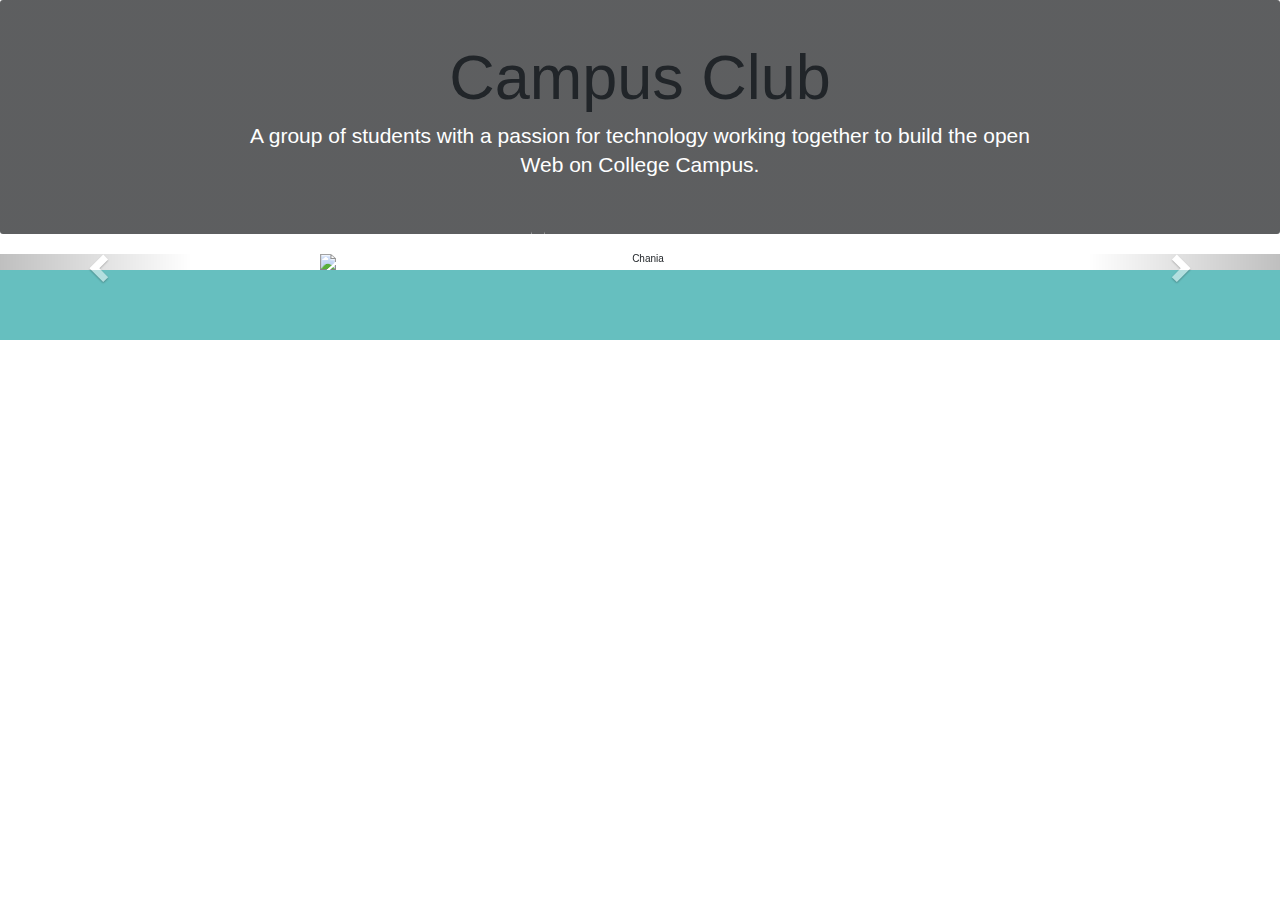
==== commit d3375d2f: "Add files via upload" ====
--- a/index.html
+++ b/index.html
@@ -1,168 +1,76 @@
-<!doctype html>
-<html lang="en" dir="ltr">
-
-<head>
-  <!-- Required meta tags -->
-  <meta charset="utf-8">
-  <meta name="viewport" content="width=device-width, initial-scale=1, shrink-to-fit=no">
-
-  <!-- Bootstrap CSS -->
-  <link rel="stylesheet" href="https://stackpath.bootstrapcdn.com/bootstrap/4.3.1/css/bootstrap.min.css"
-    integrity="sha384-ggOyR0iXCbMQv3Xipma34MD+dH/1fQ784/j6cY/iJTQUOhcWr7x9JvoRxT2MZw1T" crossorigin="anonymous">
-
-  <title>MozNeurons</title>
-  <link href="./css/style.css" rel="stylesheet" type="text/css"> 
-  <link href="./css/material-design-lite.css" rel="stylesheet" type="text/css">
-  <link href="./css/bootstrap-material-design.css" rel="stylesheet" type="text/css">
-  <link href="https://fonts.googleapis.com/css?family=DM+Sans|Montserrat" rel="stylesheet">
-  <link rel="stylesheet" href="https://use.fontawesome.com/releases/v5.5.0/css/all.css" integrity="sha384-B4dIYHKNBt8Bc12p+WXckhzcICo0wtJAoU8YZTY5qE0Id1GSseTk6S+L3BlXeVIU" crossorigin="anonymous">
-
-  <script src="https://ajax.googleapis.com/ajax/libs/jquery/3.3.1/jquery.min.js"></script>
-  <script src="./js/bootstrap-material-design.js"></script>
-</head>
-
-<body>
-
-  <!-- our code starts here -->
-  <nav class="navbar navbar-expand-lg navbar-dark bg-dark ">
-    <a class="navbar-brand" href="/">MozNeurons</a>
-    <button class="navbar-toggler" type="button" data-toggle="collapse" data-target="#navbarSupportedContent"
-      aria-controls="navbarSupportedContent" aria-expanded="false" aria-label="Toggle navigation">
-      <span class="navbar-toggler-icon"></span>
-    </button>
-
-    <div class="collapse navbar-collapse" id="navbarSupportedContent">
-      <ul class="navbar-nav mr-auto">
-        <li class="nav-item active">
-          <a class="nav-link" href="/">Home <span class="sr-only">(current)</span></a>
-        </li>
-
-        <li class="nav-item">
-          <a class="nav-link" href="/blog.html">Blog</a>
-        </li>
-        <li class="nav-item">
-          <a class="nav-link" href="/event.html">Events</a>
-        </li>
-        <li class="nav-item">
-          <a class="nav-link" href="/about.html">About</a>
-        </li>
-
-        <!-- dropdown menu  -->
-
-        <!-- <li class="nav-item dropdown">
-          <a class="nav-link dropdown-toggle" href="#" id="navbarDropdown" role="button" data-toggle="dropdown"
-            aria-haspopup="true" aria-expanded="false">
-            About
-          </a>
-          <div class="dropdown-menu" aria-labelledby="navbarDropdown">
-            <a class="dropdown-item" href="/about.html">Club</a>
-            <a class="dropdown-item" href="/about.html">Team</a>
-            <div class="dropdown-divider"></div>
-            <a class="dropdown-item" href="/about.html">Event Highlights</a>
-          </div>
-        </li> -->
-     
-
-        <li class="nav-item">
-          <a class="nav-link" href="/contact.html">Contact Us</a>
-        </li>
-
-      </ul>
-      <form class="form-inline my-2 my-lg-0">
-        <input class="form-control mr-sm-2" type="search" placeholder="Search" aria-label="Search">
-        <button class="btn btn-outline-success my-2 my-sm-0" type="submit">Search</button>
-      </form>
-    </div>
-  </nav>
-    <!-- jumbotron -->
-  <div class="container" style="padding-top: 70px">
-    <div class="jumbotron">
-      <h1 class="display-4">MozNeurons - The Mozilla Campus Club Svit</h1>
-      <p class="lead">Imagine the highest quality university student programs you’ve ever heard of. Programs that incite invention, inspire innovation, and foster global change.</p>
-      <hr class="my-4">
-      <p>We’re dedicated to connecting your Club to the best open source activities on the web. By participating in the activities below your Club will develop new skills, contribute to innovative web technologies, and be part of a powerful network of students and professionals, dedicated to keeping the web a global public resource, open and accessible to all.</p>
-      <a class="btn btn-primary btn-lg" href="https://www.google.com/maps?q=svit+vasad&rlz=1C1CHBF_enIN847IN847&um=1&ie=UTF-8&sa=X&ved=0ahUKEwiQ0-yIqJnjAhV-4XMBHZmGApMQ_AUIECgB" target="_blank" role="button">View On Maps</a>
-    </div>
-  </div> 
-
-
- 
-  <div class="container">
-      <div class="row">
-          <div class="col-lg-4 text-center">
-            <img src="source-code.png" class="bd-placeholder-img rounded-circle" width="140" height="140" />
-             
-            <h2>Interest-based, peer-supported learning. </h2>
-            <p> Club gatherings are hands-on, production-centered and social. Research shows learners are most engaged when they are working on projects they care about, and are with peers who support and encourage them.</p>
-            <p><a class="btn btn-secondary" href="#" role="button">View details »</a></p>
-          </div><!-- /.col-lg-4 -->
-          <div class="col-lg-4 text-center">
-              <img src="community.png" class="bd-placeholder-img rounded-circle" width="140" height="140" />
-            <h2>Community</h2>
-            <p>Mozilla Campus Clubs are Mozilla Clubs that take place at a University or College - These clubs take advantage of the unique learning environments of Universities and Colleges to bring students with a passion for technology together to build and innovate on open source projects that build the open web.
-            </p>
-            <p><a class="btn btn-secondary" href="#" role="button">View details »</a></p>
-          </div><!-- /.col-lg-4 -->
-          <div class="col-lg-4 text-center">
-              <img src="innovation.png" class="bd-placeholder-img rounded-circle" width="140" height="140" />
-              
-            <h2>Best practices and community mentorship.</h2>
-            <p>Club participants have access to best practices and mentorship from Mozilla community members around the world through our newsletters, community calls, public forums and growing list of resources.</p>
-            <p><a class="btn btn-secondary" href="#" role="button">View details »</a></p>
-          </div><!-- /.col-lg-4 -->
-        </div> 
-
-  </div>
-
-
-
-
-    <div id="contact_card" class="card">
-      <center>
-          <ul>
-              <li>
-                  <a href="https://www.facebook.com/nowmozillaclub/" target="_blank"><i class="fab fa-google"></i></a>
-              </li>
-
-              <li>
-                  <a href="https://www.instagram.com/moz_neurons/" target="_blank"><i class="fab fa-instagram"></i></a>
-              </li>
-
-              <li>
-                  <a href="https://twitter.com/mozneurons" target="_blank"><i class="fab fa-twitter"></i></a>
-              </li>
-
-              <li>
-                  <a href="http://bit.ly/dsc-registration-svit" target="_blank"><i class="fab fa-slack"></i></a>
-              </li>
-
-              <li>
-                  <a href="https://github.com/arps18/MozNeurons" target="_blank"><i class="fab fa-github"></i></a>
-              </li>
-          </ul>
-
-          <div id="copyright">© 2019 MozNeurons, Vasad .</div>
-          <p></p>
-          <a href="./privacy.html">
-              <button class="mdl-button mdl-js-button mdl-js-ripple-effect">Privacy Policy</button>
-          </a>
-          <p></p>
-      </center>
-
-  </div>
-
-      <!-- Optional JavaScript -->
-  <!-- jQuery first, then Popper.js, then Bootstrap JS -->
-  <script src="https://code.jquery.com/jquery-3.3.1.slim.min.js"
-  integrity="sha384-q8i/X+965DzO0rT7abK41JStQIAqVgRVzpbzo5smXKp4YfRvH+8abtTE1Pi6jizo"
-  crossorigin="anonymous"></script>
-<script src="https://cdnjs.cloudflare.com/ajax/libs/popper.js/1.14.7/umd/popper.min.js"
-  integrity="sha384-UO2eT0CpHqdSJQ6hJty5KVphtPhzWj9WO1clHTMGa3JDZwrnQq4sF86dIHNDz0W1"
-  crossorigin="anonymous"></script>
-<script src="https://stackpath.bootstrapcdn.com/bootstrap/4.3.1/js/bootstrap.min.js"
-  integrity="sha384-JjSmVgyd0p3pXB1rRibZUAYoIIy6OrQ6VrjIEaFf/nJGzIxFDsf4x0xIM+B07jRM"
-  crossorigin="anonymous"></script>
-  
-</body>
-
-</html>+<!DOCTYPE html>
+<html lang="en" dir="ltr">
+  <head>
+    <meta charset="utf-8">
+    <title>About</title>
+    <meta name="viewport" content="width=device-width, initial-scale=1">
+    <link rel="stylesheet" href="styles.css">
+    <link rel="stylesheet" href="https://maxcdn.bootstrapcdn.com/bootstrap/3.4.0/css/bootstrap.min.css">
+    <script src="https://ajax.googleapis.com/ajax/libs/jquery/3.4.1/jquery.min.js"></script>
+    <script src="https://maxcdn.bootstrapcdn.com/bootstrap/3.4.0/js/bootstrap.min.js"></script>
+
+    <link rel="stylesheet" href="https://stackpath.bootstrapcdn.com/bootstrap/4.3.1/css/bootstrap.min.css" integrity="sha384-ggOyR0iXCbMQv3Xipma34MD+dH/1fQ784/j6cY/iJTQUOhcWr7x9JvoRxT2MZw1T" crossorigin="anonymous">
+  </head>
+  <body>
+      <div class="jumbotron">
+        <h1 class="lead1"> Campus Club  </h1>
+        <p class="lead">
+       A group of students with a passion for technology working together to build the open Web on College Campus.
+        </p>
+      </div>
+      <div id="myCarousel" class="carousel slide" data-ride="carousel">
+    <!-- Indicators -->
+    <ol class="carousel-indicators">
+      <li data-target="#myCarousel" data-slide-to="0" class="active"></li>
+      <li data-target="#myCarousel" data-slide-to="1"></li>
+      <li data-target="#myCarousel" data-slide-to="2"></li>
+    </ol>
+
+    <!-- Wrapper for slides -->
+    <div class="carousel-inner">
+      <div class="item active">
+        <img class="test" src="https://www.w3schools.com/bootstrap/la.jpg" alt="Chania">
+        <div class="carousel-caption">
+          <h3>Los Angeles</h3>
+          <p>LA is always so much fun!</p>
+        </div>
+      </div>
+
+      <div class="item">
+        <img class="test "src="https://www.w3schools.com/bootstrap/chicago.jpg" alt="Chicago">
+        <div class="carousel-caption">
+          <h3>Chicago</h3>
+          <p>Thank you, Chicago!</p>
+        </div>
+      </div>
+
+      <div class="item">
+        <img class="test "src="https://www.w3schools.com/bootstrap/la.jpg" alt="New York">
+        <div class="carousel-caption">
+          <h3>New York</h3>
+          <p>We love the Big Apple!</p>
+        </div>
+      </div>
+    </div>
+
+    <!-- Left and right controls -->
+    <a class="left carousel-control" href="#myCarousel" data-slide="prev">
+      <span class="glyphicon glyphicon-chevron-left"></span>
+      <span class="sr-only">Previous</span>
+    </a>
+    <a class="right carousel-control" href="#myCarousel" data-slide="next">
+      <span class="glyphicon glyphicon-chevron-right"></span>
+      <span class="sr-only">Next</span>
+    </a>
+  </div>
+
+
+
+    <div class="foot-container">
+
+
+    </div>
+
+
+  </body>
+</html>
--- a/styles.css
+++ b/styles.css
@@ -0,0 +1,54 @@
+body{
+  background-color: #66BFBF;
+}
+
+
+
+
+
+
+
+
+
+.test{
+     text-align: center;
+     width: 50%;
+     margin: auto;
+     background-size: auto;
+}
+
+.carousel-indicators{
+  text-align: center;
+  bottom: 20px;
+
+}
+
+.lead1{
+   width: auto;
+   font-size: 4.5rem;
+   font-weight: 300;
+   color: white;
+  }
+
+.jumbotron{
+  width: auto;
+  background-image: linear-gradient(rgba(0, 0, 0, 0.6), rgba(0, 0, 0, 0.6)), url('https://www.howtogeek.com/wp-content/uploads/2012/03/firefox-alternatives-header.jpg');
+  text-align: center;
+  background-repeat: no-repeat;
+  background-size: cover;
+  background-position: center;
+}
+.lead{
+    color: white;
+    max-width: 800px;
+    margin: auto;
+    margin-bottom: 20px;
+}
+.foot-container{
+  background-color: #66BFBF;
+  padding: 50px 0 20px;
+}
+.page-content{
+  background-color: grey;
+  padding-left: 500px 0;
+}
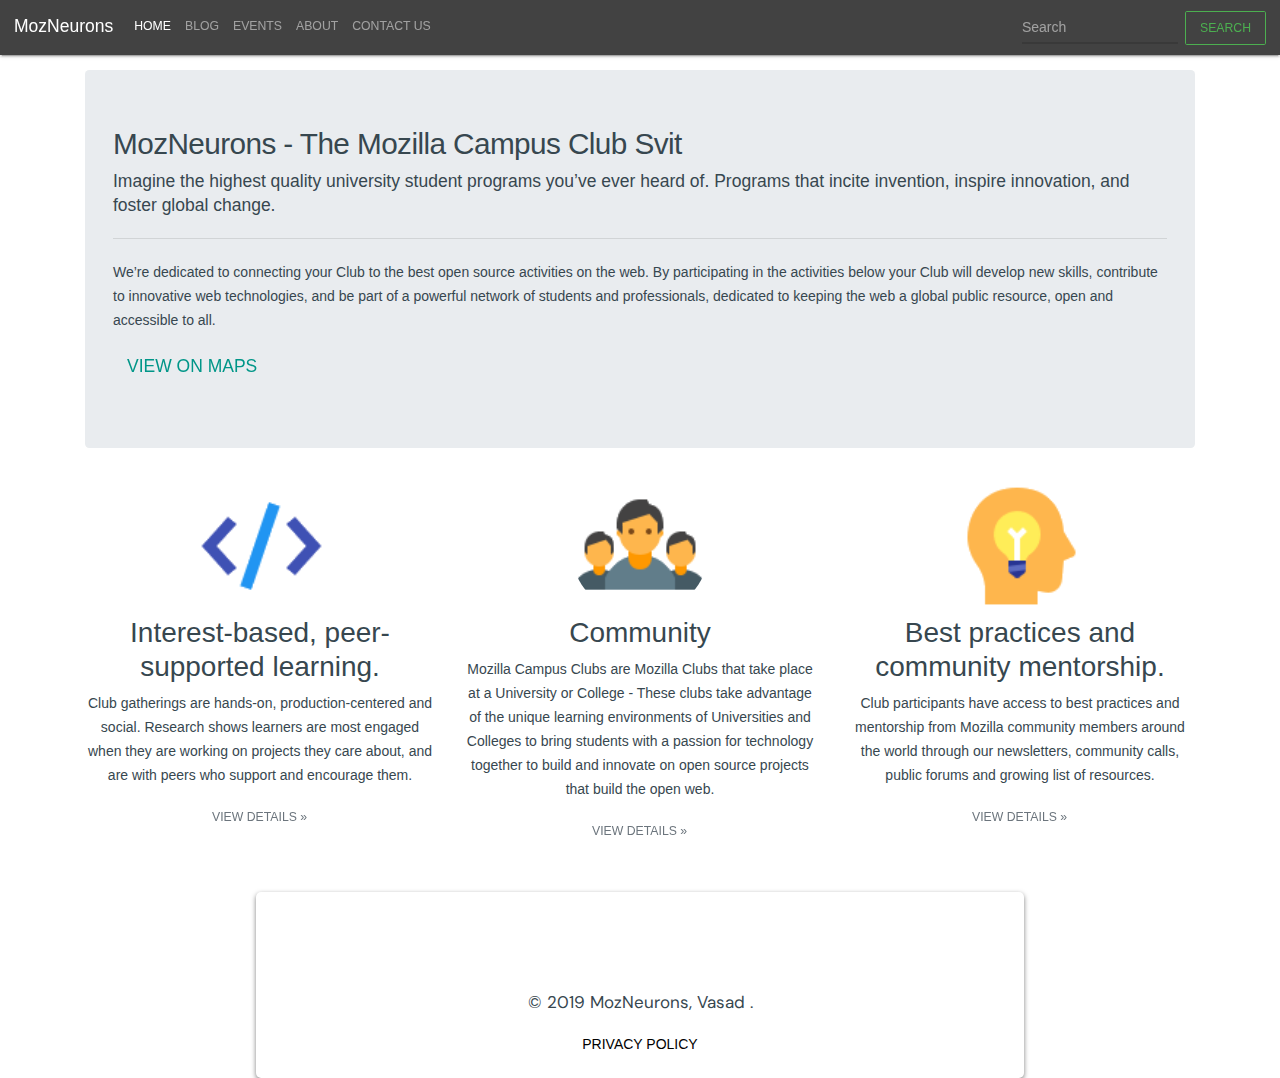
==== commit 8bdee2df: "Merge pull request #1 from Kuvadiya/master" ====
--- a/index.html
+++ b/index.html
@@ -1,76 +1,168 @@
-<!DOCTYPE html>
-<html lang="en" dir="ltr">
-  <head>
-    <meta charset="utf-8">
-    <title>About</title>
-    <meta name="viewport" content="width=device-width, initial-scale=1">
-    <link rel="stylesheet" href="styles.css">
-    <link rel="stylesheet" href="https://maxcdn.bootstrapcdn.com/bootstrap/3.4.0/css/bootstrap.min.css">
-    <script src="https://ajax.googleapis.com/ajax/libs/jquery/3.4.1/jquery.min.js"></script>
-    <script src="https://maxcdn.bootstrapcdn.com/bootstrap/3.4.0/js/bootstrap.min.js"></script>
-
-    <link rel="stylesheet" href="https://stackpath.bootstrapcdn.com/bootstrap/4.3.1/css/bootstrap.min.css" integrity="sha384-ggOyR0iXCbMQv3Xipma34MD+dH/1fQ784/j6cY/iJTQUOhcWr7x9JvoRxT2MZw1T" crossorigin="anonymous">
-  </head>
-  <body>
-      <div class="jumbotron">
-        <h1 class="lead1"> Campus Club  </h1>
-        <p class="lead">
-       A group of students with a passion for technology working together to build the open Web on College Campus.
-        </p>
-      </div>
-      <div id="myCarousel" class="carousel slide" data-ride="carousel">
-    <!-- Indicators -->
-    <ol class="carousel-indicators">
-      <li data-target="#myCarousel" data-slide-to="0" class="active"></li>
-      <li data-target="#myCarousel" data-slide-to="1"></li>
-      <li data-target="#myCarousel" data-slide-to="2"></li>
-    </ol>
-
-    <!-- Wrapper for slides -->
-    <div class="carousel-inner">
-      <div class="item active">
-        <img class="test" src="https://www.w3schools.com/bootstrap/la.jpg" alt="Chania">
-        <div class="carousel-caption">
-          <h3>Los Angeles</h3>
-          <p>LA is always so much fun!</p>
-        </div>
-      </div>
-
-      <div class="item">
-        <img class="test "src="https://www.w3schools.com/bootstrap/chicago.jpg" alt="Chicago">
-        <div class="carousel-caption">
-          <h3>Chicago</h3>
-          <p>Thank you, Chicago!</p>
-        </div>
-      </div>
-
-      <div class="item">
-        <img class="test "src="https://www.w3schools.com/bootstrap/la.jpg" alt="New York">
-        <div class="carousel-caption">
-          <h3>New York</h3>
-          <p>We love the Big Apple!</p>
-        </div>
-      </div>
-    </div>
-
-    <!-- Left and right controls -->
-    <a class="left carousel-control" href="#myCarousel" data-slide="prev">
-      <span class="glyphicon glyphicon-chevron-left"></span>
-      <span class="sr-only">Previous</span>
-    </a>
-    <a class="right carousel-control" href="#myCarousel" data-slide="next">
-      <span class="glyphicon glyphicon-chevron-right"></span>
-      <span class="sr-only">Next</span>
-    </a>
-  </div>
-
-
-
-    <div class="foot-container">
-
-
-    </div>
-
-
-  </body>
-</html>
+<!doctype html>
+<html lang="en" dir="ltr">
+
+<head>
+  <!-- Required meta tags -->
+  <meta charset="utf-8">
+  <meta name="viewport" content="width=device-width, initial-scale=1, shrink-to-fit=no">
+
+  <!-- Bootstrap CSS -->
+  <link rel="stylesheet" href="https://stackpath.bootstrapcdn.com/bootstrap/4.3.1/css/bootstrap.min.css"
+    integrity="sha384-ggOyR0iXCbMQv3Xipma34MD+dH/1fQ784/j6cY/iJTQUOhcWr7x9JvoRxT2MZw1T" crossorigin="anonymous">
+
+  <title>MozNeurons</title>
+  <link href="./css/style.css" rel="stylesheet" type="text/css"> 
+  <link href="./css/material-design-lite.css" rel="stylesheet" type="text/css">
+  <link href="./css/bootstrap-material-design.css" rel="stylesheet" type="text/css">
+  <link href="https://fonts.googleapis.com/css?family=DM+Sans|Montserrat" rel="stylesheet">
+  <link rel="stylesheet" href="https://use.fontawesome.com/releases/v5.5.0/css/all.css" integrity="sha384-B4dIYHKNBt8Bc12p+WXckhzcICo0wtJAoU8YZTY5qE0Id1GSseTk6S+L3BlXeVIU" crossorigin="anonymous">
+
+  <script src="https://ajax.googleapis.com/ajax/libs/jquery/3.3.1/jquery.min.js"></script>
+  <script src="./js/bootstrap-material-design.js"></script>
+</head>
+
+<body>
+
+  <!-- our code starts here -->
+  <nav class="navbar navbar-expand-lg navbar-dark bg-dark ">
+    <a class="navbar-brand" href="/">MozNeurons</a>
+    <button class="navbar-toggler" type="button" data-toggle="collapse" data-target="#navbarSupportedContent"
+      aria-controls="navbarSupportedContent" aria-expanded="false" aria-label="Toggle navigation">
+      <span class="navbar-toggler-icon"></span>
+    </button>
+
+    <div class="collapse navbar-collapse" id="navbarSupportedContent">
+      <ul class="navbar-nav mr-auto">
+        <li class="nav-item active">
+          <a class="nav-link" href="/">Home <span class="sr-only">(current)</span></a>
+        </li>
+
+        <li class="nav-item">
+          <a class="nav-link" href="/blog.html">Blog</a>
+        </li>
+        <li class="nav-item">
+          <a class="nav-link" href="/event.html">Events</a>
+        </li>
+        <li class="nav-item">
+          <a class="nav-link" href="/about.html">About</a>
+        </li>
+
+        <!-- dropdown menu  -->
+
+        <!-- <li class="nav-item dropdown">
+          <a class="nav-link dropdown-toggle" href="#" id="navbarDropdown" role="button" data-toggle="dropdown"
+            aria-haspopup="true" aria-expanded="false">
+            About
+          </a>
+          <div class="dropdown-menu" aria-labelledby="navbarDropdown">
+            <a class="dropdown-item" href="/about.html">Club</a>
+            <a class="dropdown-item" href="/about.html">Team</a>
+            <div class="dropdown-divider"></div>
+            <a class="dropdown-item" href="/about.html">Event Highlights</a>
+          </div>
+        </li> -->
+     
+
+        <li class="nav-item">
+          <a class="nav-link" href="/contact.html">Contact Us</a>
+        </li>
+
+      </ul>
+      <form class="form-inline my-2 my-lg-0">
+        <input class="form-control mr-sm-2" type="search" placeholder="Search" aria-label="Search">
+        <button class="btn btn-outline-success my-2 my-sm-0" type="submit">Search</button>
+      </form>
+    </div>
+  </nav>
+    <!-- jumbotron -->
+  <div class="container" style="padding-top: 70px">
+    <div class="jumbotron">
+      <h1 class="display-4">MozNeurons - The Mozilla Campus Club Svit</h1>
+      <p class="lead">Imagine the highest quality university student programs you’ve ever heard of. Programs that incite invention, inspire innovation, and foster global change.</p>
+      <hr class="my-4">
+      <p>We’re dedicated to connecting your Club to the best open source activities on the web. By participating in the activities below your Club will develop new skills, contribute to innovative web technologies, and be part of a powerful network of students and professionals, dedicated to keeping the web a global public resource, open and accessible to all.</p>
+      <a class="btn btn-primary btn-lg" href="https://www.google.com/maps?q=svit+vasad&rlz=1C1CHBF_enIN847IN847&um=1&ie=UTF-8&sa=X&ved=0ahUKEwiQ0-yIqJnjAhV-4XMBHZmGApMQ_AUIECgB" target="_blank" role="button">View On Maps</a>
+    </div>
+  </div> 
+
+
+ 
+  <div class="container">
+      <div class="row">
+          <div class="col-lg-4 text-center">
+            <img src="source-code.png" class="bd-placeholder-img rounded-circle" width="140" height="140" />
+             
+            <h2>Interest-based, peer-supported learning. </h2>
+            <p> Club gatherings are hands-on, production-centered and social. Research shows learners are most engaged when they are working on projects they care about, and are with peers who support and encourage them.</p>
+            <p><a class="btn btn-secondary" href="#" role="button">View details »</a></p>
+          </div><!-- /.col-lg-4 -->
+          <div class="col-lg-4 text-center">
+              <img src="community.png" class="bd-placeholder-img rounded-circle" width="140" height="140" />
+            <h2>Community</h2>
+            <p>Mozilla Campus Clubs are Mozilla Clubs that take place at a University or College - These clubs take advantage of the unique learning environments of Universities and Colleges to bring students with a passion for technology together to build and innovate on open source projects that build the open web.
+            </p>
+            <p><a class="btn btn-secondary" href="#" role="button">View details »</a></p>
+          </div><!-- /.col-lg-4 -->
+          <div class="col-lg-4 text-center">
+              <img src="innovation.png" class="bd-placeholder-img rounded-circle" width="140" height="140" />
+              
+            <h2>Best practices and community mentorship.</h2>
+            <p>Club participants have access to best practices and mentorship from Mozilla community members around the world through our newsletters, community calls, public forums and growing list of resources.</p>
+            <p><a class="btn btn-secondary" href="#" role="button">View details »</a></p>
+          </div><!-- /.col-lg-4 -->
+        </div> 
+
+  </div>
+
+
+
+
+    <div id="contact_card" class="card">
+      <center>
+          <ul>
+              <li>
+                  <a href="https://www.facebook.com/nowmozillaclub/" target="_blank"><i class="fab fa-google"></i></a>
+              </li>
+
+              <li>
+                  <a href="https://www.instagram.com/moz_neurons/" target="_blank"><i class="fab fa-instagram"></i></a>
+              </li>
+
+              <li>
+                  <a href="https://twitter.com/mozneurons" target="_blank"><i class="fab fa-twitter"></i></a>
+              </li>
+
+              <li>
+                  <a href="http://bit.ly/dsc-registration-svit" target="_blank"><i class="fab fa-slack"></i></a>
+              </li>
+
+              <li>
+                  <a href="https://github.com/arps18/MozNeurons" target="_blank"><i class="fab fa-github"></i></a>
+              </li>
+          </ul>
+
+          <div id="copyright">© 2019 MozNeurons, Vasad .</div>
+          <p></p>
+          <a href="./privacy.html">
+              <button class="mdl-button mdl-js-button mdl-js-ripple-effect">Privacy Policy</button>
+          </a>
+          <p></p>
+      </center>
+
+  </div>
+
+      <!-- Optional JavaScript -->
+  <!-- jQuery first, then Popper.js, then Bootstrap JS -->
+  <script src="https://code.jquery.com/jquery-3.3.1.slim.min.js"
+  integrity="sha384-q8i/X+965DzO0rT7abK41JStQIAqVgRVzpbzo5smXKp4YfRvH+8abtTE1Pi6jizo"
+  crossorigin="anonymous"></script>
+<script src="https://cdnjs.cloudflare.com/ajax/libs/popper.js/1.14.7/umd/popper.min.js"
+  integrity="sha384-UO2eT0CpHqdSJQ6hJty5KVphtPhzWj9WO1clHTMGa3JDZwrnQq4sF86dIHNDz0W1"
+  crossorigin="anonymous"></script>
+<script src="https://stackpath.bootstrapcdn.com/bootstrap/4.3.1/js/bootstrap.min.js"
+  integrity="sha384-JjSmVgyd0p3pXB1rRibZUAYoIIy6OrQ6VrjIEaFf/nJGzIxFDsf4x0xIM+B07jRM"
+  crossorigin="anonymous"></script>
+  
+</body>
+
+</html>--- a/css/style.css
+++ b/css/style.css
@@ -0,0 +1,534 @@
+* {
+margin: 0;
+padding: 0;
+}
+body {
+    font-family: 'Montserrat', sans-serif;
+    color: #37474f;
+    background-color: #fff;
+    margin: 0;
+    padding: 0;
+}
+
+.navbar{
+    width:100%;
+}
+ 
+#contact_card ul {
+    display: flex;
+    position: relative;
+    overflow: auto;
+}
+
+#contact_card ul li {
+list-style: none;
+}
+
+#contact_card ul li a {
+    width: 50px;
+    height: 50px;
+    background: #fff;
+    text-align: center;
+    line-height: 45px;
+    font-size: 28px;
+    margin: 0 6px;
+    display: block;
+    border-radius: 100%;
+    position: relative;
+    overflow: hidden;
+    border: 3px solid #fff;
+    z-index: 1;
+}
+
+#contact_card ul li a .fab {
+    position: relative;
+    color: #37474f;
+    transition: .5s;
+    z-index: 3;
+}
+
+#contact_card ul li a:before {
+    content: '';
+    position: absolute;
+    top: 100%;
+    left: 0;
+    width: 100%;
+    height: 100%;
+    background: #37474f;
+    transition: .5s;
+    z-index: 2;
+}
+
+#contact_card ul li a:hover:before {
+    top: 0;
+}
+
+#contact_card ul li:nth-child(1) a:before {
+    background: #3bff5c;
+   
+}
+
+#contact_card ul li:nth-child(1) a:hover .fab {
+    color: #fff;
+    transform: rotateY(360deg);
+}
+
+#contact_card ul li:nth-child(2) a:before {
+    background: #e4405f;
+}
+
+#contact_card ul li:nth-child(2) a:hover .fab {
+    color: #fff;
+    transform: rotateZ(360deg);
+}
+
+#contact_card ul li:nth-child(3) a:before {
+    background: #55acee;
+}
+
+#contact_card ul li:nth-child(3) a:hover .fab {
+    color: #fff;
+    transform: rotateY(360deg);
+}
+
+#contact_card ul li:nth-child(4) a:before {
+    background: #ff9800;
+}
+
+#contact_card ul li:nth-child(4) a:hover .fab {
+    color: #fff;
+    transform: rotateZ(360deg);
+}
+
+#contact_card ul li:nth-child(5) a:before {
+    background: #333;
+}
+
+#contact_card ul li:nth-child(5) a:hover .fab {
+    color: #fff;
+    transform: rotateY(360deg);
+} 
+
+.card {
+    width: 1200px;
+    margin: 0 auto;
+    background-color: #fff;
+    border-radius: 5px;
+    box-shadow: 0 2px 5px 0 rgba(0, 0, 0, 0.5);
+    overflow: auto;
+    font-family: 'Montserrat', sans-serif;
+    text-align: center;
+}
+
+.tab {
+    margin-top: 10px;
+    margin-bottom: 10px;
+}
+
+.title i {
+    position: relative;
+    left: -10px;
+}
+
+.tab>.content {
+    padding: 5px 20px 5px 20px;
+    position: relative;
+}
+
+.element {
+    margin-bottom: 5px;
+    margin-top: 5px;
+}
+
+.element .name {
+    font-size: 30px;
+    margin-bottom: 3px;
+}
+
+.tab>.title {
+    font-size: 16px;
+    padding-bottom: 8px;
+    color: #ff6611;
+}
+
+.element .info {
+    font-family: 'DM Sans', sans-serif;
+    font-size: 17px;
+    line-height: 1.4;
+}
+
+.shadowed {
+    -webkit-filter: drop-shadow(px 5px 5px);
+    filter: drop-shadow(0.5px 0.5px 2px #37474f);
+}
+
+.animation {
+    color: #37474f;
+    text-decoration: none;
+    display: inline-block;
+}
+
+.animation::after {
+    content: '';
+    display: block;
+    width: 0;
+    height: 2px;
+    background: #ff6611;
+    transition: width .3s;
+}
+
+.animation:hover::after {
+    width: 100%;
+    transition: width .3s;
+}
+
+.ruler {
+    display: block;
+    margin-top: 0.5em;
+    margin-bottom: 0.5em;
+    margin-left: auto;
+    margin-right: auto;
+    border-width: 1px;
+}
+
+#bg {
+    z-index: -1;
+    position: fixed;
+    width: 100%;
+    height: 30%;
+    top: 0;
+    background-color: #ff6611;
+    box-shadow: 0 2px 5px 0 rgba(0, 0, 0, 0.5);
+    overflow: auto;
+}
+
+#title_card {
+    padding: 50px 30px 50px 30px;
+    margin-top: 50px;
+    margin-bottom: 25px;
+}
+
+#title_card #photo {
+    height: 100px;
+    width: 100px;
+    border-radius: 5px;
+    box-shadow: 0 2px 5px 0 rgba(0, 0, 0, 0.5);
+    overflow: auto;
+}
+
+#name {
+    font-weight: normal;
+    font-size: 25px;
+    margin-top: 20px;
+}
+
+#description {
+    font-family: 'DM Sans', sans-serif;
+    font-weight: normal;
+    font-size: 17px;
+    line-height: 1.4;
+    margin-top: 15px;
+}
+
+#about_card {
+    position: relative;
+    padding: 15px 30px 15px 30px;
+    margin-top: 25px;
+    margin-bottom: 25px;
+}
+
+#about_card .element .info {
+    text-align: left;
+}
+
+#about_card #slogan {
+    font-style: italic;
+    text-align: center;
+}
+
+#contact_card {
+    display: flex;
+    justify-content: center;
+    align-items: center;
+    position: relative;
+    margin-top: 25px;
+    margin-bottom: 25px;
+}
+
+#contact_card #copyright {
+    font-family: 'DM Sans', sans-serif;
+    font-size: 17px;
+}
+
+#contact_card ul {
+    margin-bottom: 0;
+    padding: 25px;
+}
+
+#team_card {
+    width: 290px;
+    padding: 5px;
+    margin-top: 15px;
+    margin-bottom: 15px;
+    padding-top: 25px;
+}
+
+#team_card #photo {
+    height: 345px;
+    width: 230px;
+    border-radius: 5px;
+    box-shadow: 0 2px 5px 0 rgba(0, 0, 0, 0.5);
+    overflow: auto;
+    position: relative;
+    bottom: 4px;
+}
+
+#team_card #github_profile {
+    margin-top: 7px;
+    position: relative;
+    overflow: auto;
+    padding: 0;
+    text-align: center;
+    list-style: none;
+    display: inline-block;
+    z-index: 0;
+}
+
+#team_card #github_profile a {
+    width: 50px;
+    height: 50px;
+    background: #fff;
+    line-height: 45px;
+    font-size: 28px;
+    margin: 0 6px;
+    display: block;
+    border-radius: 100%;
+    position: relative;
+    overflow: hidden;
+    border: 3px solid #fff;
+    z-index: 1
+}
+
+#team_card #github_profile a .fab {
+    position: relative;
+    color: #37474f;
+    transition: .5s;
+    z-index: 3;
+}
+
+#team_card #github_profile a:before {
+    content: '';
+    position: absolute;
+    top: 100%;
+    left: 0;
+    width: 100%;
+    height: 100%;
+    background: #37474f;
+    transition: .5s;
+    z-index: 2;
+}
+
+#team_card #github_profile a:hover:before {
+    top: 0;
+}
+
+#team_card #github_profile a:before {
+    background: #333;
+}
+
+#team_card #github_profile a:hover .fab {
+    color: #fff;
+    transform: rotateY(360deg);
+}
+
+#project_card .element .credits {
+    font-family: 'DM Sans', sans-serif;
+    font-size: 17px;
+    line-height: 1.4;
+}
+
+#project_card {
+    padding: 30px 30px 15px 30px;
+    position: relative;
+    margin-top: 25px;
+    margin-bottom: 25px;
+}
+
+#project_card #photo {
+    height: 60px;
+    width: 60px;
+    border-radius: 5px;
+    overflow: auto;
+}
+
+#project_card #name {
+    font-weight: normal;
+    font-size: 25px;
+    margin-top: 20px;
+}
+
+#project_card #description {
+    font-family: 'DM Sans', sans-serif;
+    font-weight: normal;
+    font-size: 17px;
+    line-height: 1.4;
+    margin-top: 15px;
+}
+
+#event_card {
+    padding: 50px 30px 15px 30px;
+    position: relative;
+    margin-top: 25px;
+    margin-bottom: 25px;
+}
+
+#event_card .element .info {
+    text-align: left;
+}
+
+#event_card #landscape_photo {
+    height: 310px;
+    width: 490px;
+    border-radius: 5px;
+    overflow: auto;
+}
+
+#event_card #portrait_photo {
+    height: 420px;
+    width: 280px;
+    border-radius: 5px;
+    overflow: auto;
+}
+
+#event_card #name {
+    font-weight: normal;
+    font-size: 25px;
+    margin-top: 20px;
+}
+
+#event_card #description {
+    font-family: 'DM Sans', sans-serif;
+    font-weight: normal;
+    font-size: 17px;
+    line-height: 1.4;
+    margin-top: 15px;
+}
+
+#news_card {
+    padding: 30px 30px 15px 30px;
+    position: relative;
+    margin-top: 25px;
+    margin-bottom: 25px;
+}
+
+#news_card #photo {
+    height: 80px;
+    width: 80px;
+    border-radius: 5px;
+    box-shadow: 0 2px 5px 0 rgba(0, 0, 0, 0.5);
+    overflow: auto;
+}
+
+#news_card #name {
+    font-weight: normal;
+    font-size: 25px;
+    margin-top: 20px;
+}
+
+#news_card #description {
+    font-family: 'DM Sans', sans-serif;
+    font-weight: normal;
+    font-size: 17px;
+    line-height: 1.4;
+    margin-top: 15px;
+}
+
+#privacy_card {
+    font-family: 'DM Sans', sans-serif;
+    font-weight: normal;
+    font-size: 17px;
+    margin-top: 25px;
+    margin-bottom: 25px;
+    position: relative;
+    padding: 15px 30px 15px 30px;
+    margin-top: 25px;
+    text-align: left;
+}
+
+@media (min-width: 961px) and (max-width: 1440px) {
+    .card {
+        width: 60%;
+    }
+}
+
+@media (min-width: 481px) and (max-width: 960px) {
+    .card {
+        width: 75%;
+    }
+
+    #contact_card {
+        margin-bottom: 25px;
+    }
+
+    #contact_card ul {
+        padding: 10px;
+    }
+
+    #contact_card #copyright {
+        width: 300px;
+    }
+
+    #event_card #landscape_photo {
+        height: 220px;
+        width: 350px;
+    }
+
+    #event_card #portrait_photo {
+        height: 360px;
+        width: 260px;
+    }
+}
+
+@media (max-width: 480px) {
+    .card {
+        width: 90%;
+    }
+
+    #title_card {
+        margin-top: 25px;
+    }
+
+    #contact_card {
+        margin-bottom: 25px;
+    }
+
+    #contact_card ul {
+        padding: 10px;
+    }
+
+    #contact_card #copyright {
+        width: 300px;
+    }
+
+    #team_card {
+        width: 330px;
+        padding-top: 25px;
+        position: relative;
+        right: 30px;
+    }
+
+    #team_card #photo {
+        height: 400px;
+        width: 280px;
+    }
+
+    #event_card #landscape_photo {
+        height: 160px;
+        width: 250px;
+    }
+
+    #event_card #portrait_photo {
+        height: 330px;
+        width: 250px;
+    }
+}--- a/css/material-design-lite.css
+++ b/css/material-design-lite.css
@@ -0,0 +1,13490 @@
+/**
+ * material-design-lite - Material Design Components in CSS, JS and HTML
+ * @version v1.3.0
+ * @license Apache-2.0
+ * @copyright 2015 Google, Inc.
+ * @link https://github.com/google/material-design-lite
+ */
+ @charset "UTF-8";
+ /**
+  * Copyright 2015 Google Inc. All Rights Reserved.
+  *
+  * Licensed under the Apache License, Version 2.0 (the "License");
+  * you may not use this file except in compliance with the License.
+  * You may obtain a copy of the License at
+  *
+  *      http://www.apache.org/licenses/LICENSE-2.0
+  *
+  * Unless required by applicable law or agreed to in writing, software
+  * distributed under the License is distributed on an "AS IS" BASIS,
+  * WITHOUT WARRANTIES OR CONDITIONS OF ANY KIND, either express or implied.
+  * See the License for the specific language governing permissions and
+  * limitations under the License.
+  */
+ /* Material Design Lite */
+ /**
+  * Copyright 2015 Google Inc. All Rights Reserved.
+  *
+  * Licensed under the Apache License, Version 2.0 (the "License");
+  * you may not use this file except in compliance with the License.
+  * You may obtain a copy of the License at
+  *
+  *      http://www.apache.org/licenses/LICENSE-2.0
+  *
+  * Unless required by applicable law or agreed to in writing, software
+  * distributed under the License is distributed on an "AS IS" BASIS,
+  * WITHOUT WARRANTIES OR CONDITIONS OF ANY KIND, either express or implied.
+  * See the License for the specific language governing permissions and
+  * limitations under the License.
+  */
+ /*------------------------------------*    $CONTENTS
+ \*------------------------------------*/
+ /**
+  * STYLE GUIDE VARIABLES------------------Declarations of Sass variables
+  * -----Typography
+  * -----Colors
+  * -----Textfield
+  * -----Switch
+  * -----Spinner
+  * -----Radio
+  * -----Menu
+  * -----List
+  * -----Layout
+  * -----Icon toggles
+  * -----Footer
+  * -----Column
+  * -----Checkbox
+  * -----Card
+  * -----Button
+  * -----Animation
+  * -----Progress
+  * -----Badge
+  * -----Shadows
+  * -----Grid
+  * -----Data table
+  * -----Dialog
+  * -----Snackbar
+  * -----Tooltip
+  * -----Chip
+  *
+  * Even though all variables have the `!default` directive, most of them
+  * should not be changed as they are dependent one another. This can cause
+  * visual distortions (like alignment issues) that are hard to track down
+  * and fix.
+  */
+ /* ==========  TYPOGRAPHY  ========== */
+ /* We're splitting fonts into "preferred" and "performance" in order to optimize
+    page loading. For important text, such as the body, we want it to load
+    immediately and not wait for the web font load, whereas for other sections,
+    such as headers and titles, we're OK with things taking a bit longer to load.
+    We do have some optional classes and parameters in the mixins, in case you
+    definitely want to make sure you're using the preferred font and don't mind
+    the performance hit.
+    We should be able to improve on this once CSS Font Loading L3 becomes more
+    widely available.
+ */
+ /* ==========  COLORS  ========== */
+ /**
+ *
+ * Material design color palettes.
+ * @see http://www.google.com/design/spec/style/color.html
+ *
+ **/
+ /**
+  * Copyright 2015 Google Inc. All Rights Reserved.
+  *
+  * Licensed under the Apache License, Version 2.0 (the "License");
+  * you may not use this file except in compliance with the License.
+  * You may obtain a copy of the License at
+  *
+  *      http://www.apache.org/licenses/LICENSE-2.0
+  *
+  * Unless required by applicable law or agreed to in writing, software
+  * distributed under the License is distributed on an "AS IS" BASIS,
+  * WITHOUT WARRANTIES OR CONDITIONS OF ANY KIND, either express or implied.
+  * See the License for the specific language governing permissions and
+  * limitations under the License.
+  */
+ /* ==========  Color Palettes  ========== */
+ /* colors.scss */
+ /**
+  * Copyright 2015 Google Inc. All Rights Reserved.
+  *
+  * Licensed under the Apache License, Version 2.0 (the "License");
+  * you may not use this file except in compliance with the License.
+  * You may obtain a copy of the License at
+  *
+  *      http://www.apache.org/licenses/LICENSE-2.0
+  *
+  * Unless required by applicable law or agreed to in writing, software
+  * distributed under the License is distributed on an "AS IS" BASIS,
+  * WITHOUT WARRANTIES OR CONDITIONS OF ANY KIND, either express or implied.
+  * See the License for the specific language governing permissions and
+  * limitations under the License.
+  */
+ /* ==========  IMAGES  ========== */
+ /* ==========  Color & Themes  ========== */
+ /* ==========  Typography  ========== */
+ /* ==========  Components  ========== */
+ /* ==========  Standard Buttons  ========== */
+ /* ==========  Icon Toggles  ========== */
+ /* ==========  Radio Buttons  ========== */
+ /* ==========  Ripple effect  ========== */
+ /* ==========  Layout  ========== */
+ /* ==========  Content Tabs  ========== */
+ /* ==========  Checkboxes  ========== */
+ /* ==========  Switches  ========== */
+ /* ==========  Spinner  ========== */
+ /* ==========  Text fields  ========== */
+ /* ==========  Card  ========== */
+ /* ==========  Sliders ========== */
+ /* ========== Progress ========== */
+ /* ==========  List ========== */
+ /* ==========  Item ========== */
+ /* ==========  Dropdown menu ========== */
+ /* ==========  Tooltips  ========== */
+ /* ==========  Footer  ========== */
+ /* TEXTFIELD */
+ /* SWITCH */
+ /* SPINNER */
+ /* RADIO */
+ /* MENU */
+ /* LIST */
+ /* LAYOUT */
+ /* ICON TOGGLE */
+ /* FOOTER */
+ /*mega-footer*/
+ /*mini-footer*/
+ /* CHECKBOX */
+ /* CARD */
+ /* Card dimensions */
+ /* Cover image */
+ /* BUTTON */
+ /**
+  *
+  * Dimensions
+  *
+  */
+ /* ANIMATION */
+ /* PROGRESS */
+ /* BADGE */
+ /* SHADOWS */
+ /* GRID */
+ /* DATA TABLE */
+ /* DIALOG */
+ /* SNACKBAR */
+ /* TOOLTIP */
+ /* CHIP */
+ /**
+  * Copyright 2015 Google Inc. All Rights Reserved.
+  *
+  * Licensed under the Apache License, Version 2.0 (the "License");
+  * you may not use this file except in compliance with the License.
+  * You may obtain a copy of the License at
+  *
+  *      http://www.apache.org/licenses/LICENSE-2.0
+  *
+  * Unless required by applicable law or agreed to in writing, software
+  * distributed under the License is distributed on an "AS IS" BASIS,
+  * WITHOUT WARRANTIES OR CONDITIONS OF ANY KIND, either express or implied.
+  * See the License for the specific language governing permissions and
+  * limitations under the License.
+  */
+ /* Typography */
+ /* Shadows */
+ /* Animations */
+ /* Dialog */
+ /**
+  * Copyright 2015 Google Inc. All Rights Reserved.
+  *
+  * Licensed under the Apache License, Version 2.0 (the "License");
+  * you may not use this file except in compliance with the License.
+  * You may obtain a copy of the License at
+  *
+  *      http://www.apache.org/licenses/LICENSE-2.0
+  *
+  * Unless required by applicable law or agreed to in writing, software
+  * distributed under the License is distributed on an "AS IS" BASIS,
+  * WITHOUT WARRANTIES OR CONDITIONS OF ANY KIND, either express or implied.
+  * See the License for the specific language governing permissions and
+  * limitations under the License.
+  */
+ /**
+  * Copyright 2015 Google Inc. All Rights Reserved.
+  *
+  * Licensed under the Apache License, Version 2.0 (the "License");
+  * you may not use this file except in compliance with the License.
+  * You may obtain a copy of the License at
+  *
+  *      http://www.apache.org/licenses/LICENSE-2.0
+  *
+  * Unless required by applicable law or agreed to in writing, software
+  * distributed under the License is distributed on an "AS IS" BASIS,
+  * WITHOUT WARRANTIES OR CONDITIONS OF ANY KIND, either express or implied.
+  * See the License for the specific language governing permissions and
+  * limitations under the License.
+  */
+ /**
+  * Copyright 2015 Google Inc. All Rights Reserved.
+  *
+  * Licensed under the Apache License, Version 2.0 (the "License");
+  * you may not use this file except in compliance with the License.
+  * You may obtain a copy of the License at
+  *
+  *      http://www.apache.org/licenses/LICENSE-2.0
+  *
+  * Unless required by applicable law or agreed to in writing, software
+  * distributed under the License is distributed on an "AS IS" BASIS,
+  * WITHOUT WARRANTIES OR CONDITIONS OF ANY KIND, either express or implied.
+  * See the License for the specific language governing permissions and
+  * limitations under the License.
+  */
+ /*------------------------------------*    $CONTENTS
+ \*------------------------------------*/
+ /**
+  * STYLE GUIDE VARIABLES------------------Declarations of Sass variables
+  * -----Typography
+  * -----Colors
+  * -----Textfield
+  * -----Switch
+  * -----Spinner
+  * -----Radio
+  * -----Menu
+  * -----List
+  * -----Layout
+  * -----Icon toggles
+  * -----Footer
+  * -----Column
+  * -----Checkbox
+  * -----Card
+  * -----Button
+  * -----Animation
+  * -----Progress
+  * -----Badge
+  * -----Shadows
+  * -----Grid
+  * -----Data table
+  * -----Dialog
+  * -----Snackbar
+  * -----Tooltip
+  * -----Chip
+  *
+  * Even though all variables have the `!default` directive, most of them
+  * should not be changed as they are dependent one another. This can cause
+  * visual distortions (like alignment issues) that are hard to track down
+  * and fix.
+  */
+ /* ==========  TYPOGRAPHY  ========== */
+ /* We're splitting fonts into "preferred" and "performance" in order to optimize
+    page loading. For important text, such as the body, we want it to load
+    immediately and not wait for the web font load, whereas for other sections,
+    such as headers and titles, we're OK with things taking a bit longer to load.
+    We do have some optional classes and parameters in the mixins, in case you
+    definitely want to make sure you're using the preferred font and don't mind
+    the performance hit.
+    We should be able to improve on this once CSS Font Loading L3 becomes more
+    widely available.
+ */
+ /* ==========  COLORS  ========== */
+ /**
+ *
+ * Material design color palettes.
+ * @see http://www.google.com/design/spec/style/color.html
+ *
+ **/
+ /**
+  * Copyright 2015 Google Inc. All Rights Reserved.
+  *
+  * Licensed under the Apache License, Version 2.0 (the "License");
+  * you may not use this file except in compliance with the License.
+  * You may obtain a copy of the License at
+  *
+  *      http://www.apache.org/licenses/LICENSE-2.0
+  *
+  * Unless required by applicable law or agreed to in writing, software
+  * distributed under the License is distributed on an "AS IS" BASIS,
+  * WITHOUT WARRANTIES OR CONDITIONS OF ANY KIND, either express or implied.
+  * See the License for the specific language governing permissions and
+  * limitations under the License.
+  */
+ /* ==========  Color Palettes  ========== */
+ /* colors.scss */
+ /**
+  * Copyright 2015 Google Inc. All Rights Reserved.
+  *
+  * Licensed under the Apache License, Version 2.0 (the "License");
+  * you may not use this file except in compliance with the License.
+  * You may obtain a copy of the License at
+  *
+  *      http://www.apache.org/licenses/LICENSE-2.0
+  *
+  * Unless required by applicable law or agreed to in writing, software
+  * distributed under the License is distributed on an "AS IS" BASIS,
+  * WITHOUT WARRANTIES OR CONDITIONS OF ANY KIND, either express or implied.
+  * See the License for the specific language governing permissions and
+  * limitations under the License.
+  */
+ /* ==========  IMAGES  ========== */
+ /* ==========  Color & Themes  ========== */
+ /* ==========  Typography  ========== */
+ /* ==========  Components  ========== */
+ /* ==========  Standard Buttons  ========== */
+ /* ==========  Icon Toggles  ========== */
+ /* ==========  Radio Buttons  ========== */
+ /* ==========  Ripple effect  ========== */
+ /* ==========  Layout  ========== */
+ /* ==========  Content Tabs  ========== */
+ /* ==========  Checkboxes  ========== */
+ /* ==========  Switches  ========== */
+ /* ==========  Spinner  ========== */
+ /* ==========  Text fields  ========== */
+ /* ==========  Card  ========== */
+ /* ==========  Sliders ========== */
+ /* ========== Progress ========== */
+ /* ==========  List ========== */
+ /* ==========  Item ========== */
+ /* ==========  Dropdown menu ========== */
+ /* ==========  Tooltips  ========== */
+ /* ==========  Footer  ========== */
+ /* TEXTFIELD */
+ /* SWITCH */
+ /* SPINNER */
+ /* RADIO */
+ /* MENU */
+ /* LIST */
+ /* LAYOUT */
+ /* ICON TOGGLE */
+ /* FOOTER */
+ /*mega-footer*/
+ /*mini-footer*/
+ /* CHECKBOX */
+ /* CARD */
+ /* Card dimensions */
+ /* Cover image */
+ /* BUTTON */
+ /**
+  *
+  * Dimensions
+  *
+  */
+ /* ANIMATION */
+ /* PROGRESS */
+ /* BADGE */
+ /* SHADOWS */
+ /* GRID */
+ /* DATA TABLE */
+ /* DIALOG */
+ /* SNACKBAR */
+ /* TOOLTIP */
+ /* CHIP */
+ /*
+  * What follows is the result of much research on cross-browser styling.
+  * Credit left inline and big thanks to Nicolas Gallagher, Jonathan Neal,
+  * Kroc Camen, and the H5BP dev community and team.
+  */
+ /* ==========================================================================
+    Base styles: opinionated defaults
+    ========================================================================== */
+ html {
+     color: rgba(0, 0, 0, 0.87);
+     font-size: 1em;
+     line-height: 1.4;
+ }
+ 
+ /*
+  * Remove text-shadow in selection highlight:
+  * https://twitter.com/miketaylr/status/12228805301
+  *
+  * These selection rule sets have to be separate.
+  * Customize the background color to match your design.
+  */
+ ::-moz-selection {
+     background: #b3d4fc;
+     text-shadow: none;
+ }
+ 
+ ::selection {
+     background: #b3d4fc;
+     text-shadow: none;
+ }
+ 
+ /*
+  * A better looking default horizontal rule
+  */
+ hr {
+     display: block;
+     height: 1px;
+     border: 0;
+     border-top: 1px solid #ccc;
+     margin: 1em 0;
+     padding: 0;
+ }
+ 
+ /*
+  * Remove the gap between audio, canvas, iframes,
+  * images, videos and the bottom of their containers:
+  * https://github.com/h5bp/html5-boilerplate/issues/440
+  */
+ audio,
+ canvas,
+ iframe,
+ img,
+ svg,
+ video {
+     vertical-align: middle;
+ }
+ 
+ /*
+  * Remove default fieldset styles.
+  */
+ fieldset {
+     border: 0;
+     margin: 0;
+     padding: 0;
+ }
+ 
+ /*
+  * Allow only vertical resizing of textareas.
+  */
+ textarea {
+     resize: vertical;
+ }
+ 
+ /* ==========================================================================
+    Browser Upgrade Prompt
+    ========================================================================== */
+ .browserupgrade {
+     margin: 0.2em 0;
+     background: #ccc;
+     color: #000;
+     padding: 0.2em 0;
+ }
+ 
+ /* ==========================================================================
+    Author's custom styles
+    ========================================================================== */
+ /* ==========================================================================
+    Helper classes
+    ========================================================================== */
+ /*
+  * Hide visually and from screen readers:
+  */
+ .hidden {
+     display: none !important;
+ }
+ 
+ /*
+  * Hide only visually, but have it available for screen readers:
+  * http://snook.ca/archives/html_and_css/hiding-content-for-accessibility
+  */
+ .visuallyhidden {
+     border: 0;
+     clip: rect(0 0 0 0);
+     height: 1px;
+     margin: -1px;
+     overflow: hidden;
+     padding: 0;
+     position: absolute;
+     width: 1px;
+ }
+ 
+ /*
+  * Extends the .visuallyhidden class to allow the element
+  * to be focusable when navigated to via the keyboard:
+  * https://www.drupal.org/node/897638
+  */
+ .visuallyhidden.focusable:active,
+ .visuallyhidden.focusable:focus {
+     clip: auto;
+     height: auto;
+     margin: 0;
+     overflow: visible;
+     position: static;
+     width: auto;
+ }
+ 
+ /*
+  * Hide visually and from screen readers, but maintain layout
+  */
+ .invisible {
+     visibility: hidden;
+ }
+ 
+ /*
+  * Clearfix: contain floats
+  *
+  * For modern browsers
+  * 1. The space content is one way to avoid an Opera bug when the
+  *    `contenteditable` attribute is included anywhere else in the document.
+  *    Otherwise it causes space to appear at the top and bottom of elements
+  *    that receive the `clearfix` class.
+  * 2. The use of `table` rather than `block` is only necessary if using
+  *    `:before` to contain the top-margins of child elements.
+  */
+ .clearfix:before,
+ .clearfix:after {
+     content: " ";
+     /* 1 */
+     display: table;
+     /* 2 */
+ }
+ 
+ .clearfix:after {
+     clear: both;
+ }
+ 
+ /* ==========================================================================
+    EXAMPLE Media Queries for Responsive Design.
+    These examples override the primary ('mobile first') styles.
+    Modify as content requires.
+    ========================================================================== */
+ @media only screen and (min-width: 35em) {
+     /* Style adjustments for viewports that meet the condition */
+ }
+ 
+ @media print, (-webkit-min-device-pixel-ratio: 1.25), (min-resolution: 1.25dppx), (min-resolution: 120dpi) {
+     /* Style adjustments for high resolution devices */
+ }
+ 
+ /* ==========================================================================
+    Print styles.
+    Inlined to avoid the additional HTTP request:
+    http://www.phpied.com/delay-loading-your-print-css/
+    ========================================================================== */
+ @media print {
+     *,
+     *:before,
+     *:after,
+     *:first-letter {
+         background: transparent !important;
+         color: #000 !important;
+         /* Black prints faster: http://www.sanbeiji.com/archives/953 */
+         box-shadow: none !important;
+     }
+ 
+     a,
+     a:visited {
+         text-decoration: underline;
+     }
+ 
+     a[href]:after {
+         content: " (" attr(href) ")";
+     }
+ 
+     abbr[title]:after {
+         content: " (" attr(title) ")";
+     }
+ 
+     /*
+      * Don't show links that are fragment identifiers,
+      * or use the `javascript:` pseudo protocol
+      */
+     a[href^="#"]:after,
+     a[href^="javascript:"]:after {
+         content: "";
+     }
+ 
+     pre,
+     blockquote {
+         border: 1px solid #999;
+         page-break-inside: avoid;
+     }
+ 
+     /*
+      * Printing Tables:
+      * http://css-discuss.incutio.com/wiki/Printing_Tables
+      */
+     thead {
+         display: table-header-group;
+     }
+ 
+     tr,
+     img {
+         page-break-inside: avoid;
+     }
+ 
+     img {
+         max-width: 100% !important;
+     }
+ 
+     p,
+     h2,
+     h3 {
+         orphans: 3;
+         widows: 3;
+     }
+ 
+     h2,
+     h3 {
+         page-break-after: avoid;
+     }
+ }
+ 
+ /**
+  * Copyright 2015 Google Inc. All Rights Reserved.
+  *
+  * Licensed under the Apache License, Version 2.0 (the "License");
+  * you may not use this file except in compliance with the License.
+  * You may obtain a copy of the License at
+  *
+  *      http://www.apache.org/licenses/LICENSE-2.0
+  *
+  * Unless required by applicable law or agreed to in writing, software
+  * distributed under the License is distributed on an "AS IS" BASIS,
+  * WITHOUT WARRANTIES OR CONDITIONS OF ANY KIND, either express or implied.
+  * See the License for the specific language governing permissions and
+  * limitations under the License.
+  */
+ /* Remove the unwanted box around FAB buttons */
+ /* More info: http://goo.gl/IPwKi */
+ a, .mdl-accordion, .mdl-button, .mdl-card, .mdl-checkbox, .mdl-dropdown-menu,
+ .mdl-icon-toggle, .mdl-item, .mdl-radio, .mdl-slider, .mdl-switch, .mdl-tabs__tab {
+     -webkit-tap-highlight-color: transparent;
+     -webkit-tap-highlight-color: rgba(255, 255, 255, 0);
+ }
+ 
+ /*
+  * Make html take up the entire screen
+  * Then set touch-action to avoid touch delay on mobile IE
+  */
+ html {
+     width: 100%;
+     height: 100%;
+     -ms-touch-action: manipulation;
+     touch-action: manipulation;
+ }
+ 
+ /*
+ * Make body take up the entire screen
+ * Remove body margin so layout containers don't cause extra overflow.
+ */
+ body {
+     width: 100%;
+     min-height: 100%;
+     margin: 0;
+ }
+ 
+ /*
+  * Main display reset for IE support.
+  * Source: http://weblog.west-wind.com/posts/2015/Jan/12/main-HTML5-Tag-not-working-in-Internet-Explorer-91011
+  */
+ main {
+     display: block;
+ }
+ 
+ /*
+ * Apply no display to elements with the hidden attribute.
+ * IE 9 and 10 support.
+ */
+ *[hidden] {
+     display: none !important;
+ }
+ 
+ /**
+  * Copyright 2015 Google Inc. All Rights Reserved.
+  *
+  * Licensed under the Apache License, Version 2.0 (the "License");
+  * you may not use this file except in compliance with the License.
+  * You may obtain a copy of the License at
+  *
+  *      http://www.apache.org/licenses/LICENSE-2.0
+  *
+  * Unless required by applicable law or agreed to in writing, software
+  * distributed under the License is distributed on an "AS IS" BASIS,
+  * WITHOUT WARRANTIES OR CONDITIONS OF ANY KIND, either express or implied.
+  * See the License for the specific language governing permissions and
+  * limitations under the License.
+  */
+ /**
+  * Copyright 2015 Google Inc. All Rights Reserved.
+  *
+  * Licensed under the Apache License, Version 2.0 (the "License");
+  * you may not use this file except in compliance with the License.
+  * You may obtain a copy of the License at
+  *
+  *      http://www.apache.org/licenses/LICENSE-2.0
+  *
+  * Unless required by applicable law or agreed to in writing, software
+  * distributed under the License is distributed on an "AS IS" BASIS,
+  * WITHOUT WARRANTIES OR CONDITIONS OF ANY KIND, either express or implied.
+  * See the License for the specific language governing permissions and
+  * limitations under the License.
+  */
+ /*------------------------------------*    $CONTENTS
+ \*------------------------------------*/
+ /**
+  * STYLE GUIDE VARIABLES------------------Declarations of Sass variables
+  * -----Typography
+  * -----Colors
+  * -----Textfield
+  * -----Switch
+  * -----Spinner
+  * -----Radio
+  * -----Menu
+  * -----List
+  * -----Layout
+  * -----Icon toggles
+  * -----Footer
+  * -----Column
+  * -----Checkbox
+  * -----Card
+  * -----Button
+  * -----Animation
+  * -----Progress
+  * -----Badge
+  * -----Shadows
+  * -----Grid
+  * -----Data table
+  * -----Dialog
+  * -----Snackbar
+  * -----Tooltip
+  * -----Chip
+  *
+  * Even though all variables have the `!default` directive, most of them
+  * should not be changed as they are dependent one another. This can cause
+  * visual distortions (like alignment issues) that are hard to track down
+  * and fix.
+  */
+ /* ==========  TYPOGRAPHY  ========== */
+ /* We're splitting fonts into "preferred" and "performance" in order to optimize
+    page loading. For important text, such as the body, we want it to load
+    immediately and not wait for the web font load, whereas for other sections,
+    such as headers and titles, we're OK with things taking a bit longer to load.
+    We do have some optional classes and parameters in the mixins, in case you
+    definitely want to make sure you're using the preferred font and don't mind
+    the performance hit.
+    We should be able to improve on this once CSS Font Loading L3 becomes more
+    widely available.
+ */
+ /* ==========  COLORS  ========== */
+ /**
+ *
+ * Material design color palettes.
+ * @see http://www.google.com/design/spec/style/color.html
+ *
+ **/
+ /**
+  * Copyright 2015 Google Inc. All Rights Reserved.
+  *
+  * Licensed under the Apache License, Version 2.0 (the "License");
+  * you may not use this file except in compliance with the License.
+  * You may obtain a copy of the License at
+  *
+  *      http://www.apache.org/licenses/LICENSE-2.0
+  *
+  * Unless required by applicable law or agreed to in writing, software
+  * distributed under the License is distributed on an "AS IS" BASIS,
+  * WITHOUT WARRANTIES OR CONDITIONS OF ANY KIND, either express or implied.
+  * See the License for the specific language governing permissions and
+  * limitations under the License.
+  */
+ /* ==========  Color Palettes  ========== */
+ /* colors.scss */
+ /**
+  * Copyright 2015 Google Inc. All Rights Reserved.
+  *
+  * Licensed under the Apache License, Version 2.0 (the "License");
+  * you may not use this file except in compliance with the License.
+  * You may obtain a copy of the License at
+  *
+  *      http://www.apache.org/licenses/LICENSE-2.0
+  *
+  * Unless required by applicable law or agreed to in writing, software
+  * distributed under the License is distributed on an "AS IS" BASIS,
+  * WITHOUT WARRANTIES OR CONDITIONS OF ANY KIND, either express or implied.
+  * See the License for the specific language governing permissions and
+  * limitations under the License.
+  */
+ /* ==========  IMAGES  ========== */
+ /* ==========  Color & Themes  ========== */
+ /* ==========  Typography  ========== */
+ /* ==========  Components  ========== */
+ /* ==========  Standard Buttons  ========== */
+ /* ==========  Icon Toggles  ========== */
+ /* ==========  Radio Buttons  ========== */
+ /* ==========  Ripple effect  ========== */
+ /* ==========  Layout  ========== */
+ /* ==========  Content Tabs  ========== */
+ /* ==========  Checkboxes  ========== */
+ /* ==========  Switches  ========== */
+ /* ==========  Spinner  ========== */
+ /* ==========  Text fields  ========== */
+ /* ==========  Card  ========== */
+ /* ==========  Sliders ========== */
+ /* ========== Progress ========== */
+ /* ==========  List ========== */
+ /* ==========  Item ========== */
+ /* ==========  Dropdown menu ========== */
+ /* ==========  Tooltips  ========== */
+ /* ==========  Footer  ========== */
+ /* TEXTFIELD */
+ /* SWITCH */
+ /* SPINNER */
+ /* RADIO */
+ /* MENU */
+ /* LIST */
+ /* LAYOUT */
+ /* ICON TOGGLE */
+ /* FOOTER */
+ /*mega-footer*/
+ /*mini-footer*/
+ /* CHECKBOX */
+ /* CARD */
+ /* Card dimensions */
+ /* Cover image */
+ /* BUTTON */
+ /**
+  *
+  * Dimensions
+  *
+  */
+ /* ANIMATION */
+ /* PROGRESS */
+ /* BADGE */
+ /* SHADOWS */
+ /* GRID */
+ /* DATA TABLE */
+ /* DIALOG */
+ /* SNACKBAR */
+ /* TOOLTIP */
+ /* CHIP */
+ /**
+  * Copyright 2015 Google Inc. All Rights Reserved.
+  *
+  * Licensed under the Apache License, Version 2.0 (the "License");
+  * you may not use this file except in compliance with the License.
+  * You may obtain a copy of the License at
+  *
+  *      http://www.apache.org/licenses/LICENSE-2.0
+  *
+  * Unless required by applicable law or agreed to in writing, software
+  * distributed under the License is distributed on an "AS IS" BASIS,
+  * WITHOUT WARRANTIES OR CONDITIONS OF ANY KIND, either express or implied.
+  * See the License for the specific language governing permissions and
+  * limitations under the License.
+  */
+ /* Typography */
+ /* Shadows */
+ /* Animations */
+ /* Dialog */
+ html, body {
+     font-family: "Helvetica", "Arial", sans-serif;
+     font-size: 14px;
+     font-weight: 400;
+     line-height: 20px;
+ }
+ 
+ h1, h2, h3, h4, h5, h6, p {
+     margin: 0;
+     padding: 0;
+ }
+ 
+ /**
+   * Styles for HTML elements
+   */
+ h1 small, h2 small, h3 small, h4 small, h5 small, h6 small {
+     font-family: "Roboto", "Helvetica", "Arial", sans-serif;
+     font-size: 56px;
+     font-weight: 400;
+     line-height: 1.35;
+     letter-spacing: -0.02em;
+     opacity: 0.54;
+     font-size: 0.6em;
+ }
+ 
+ h1 {
+     font-family: "Roboto", "Helvetica", "Arial", sans-serif;
+     font-size: 56px;
+     font-weight: 400;
+     line-height: 1.35;
+     letter-spacing: -0.02em;
+     margin-top: 24px;
+     margin-bottom: 24px;
+ }
+ 
+ h2 {
+     font-family: "Roboto", "Helvetica", "Arial", sans-serif;
+     font-size: 45px;
+     font-weight: 400;
+     line-height: 48px;
+     margin-top: 24px;
+     margin-bottom: 24px;
+ }
+ 
+ h3 {
+     font-family: "Roboto", "Helvetica", "Arial", sans-serif;
+     font-size: 34px;
+     font-weight: 400;
+     line-height: 40px;
+     margin-top: 24px;
+     margin-bottom: 24px;
+ }
+ 
+ h4 {
+     font-family: "Roboto", "Helvetica", "Arial", sans-serif;
+     font-size: 24px;
+     font-weight: 400;
+     line-height: 32px;
+     -moz-osx-font-smoothing: grayscale;
+     margin-top: 24px;
+     margin-bottom: 16px;
+ }
+ 
+ h5 {
+     font-family: "Roboto", "Helvetica", "Arial", sans-serif;
+     font-size: 20px;
+     font-weight: 500;
+     line-height: 1;
+     letter-spacing: 0.02em;
+     margin-top: 24px;
+     margin-bottom: 16px;
+ }
+ 
+ h6 {
+     font-family: "Roboto", "Helvetica", "Arial", sans-serif;
+     font-size: 16px;
+     font-weight: 400;
+     line-height: 24px;
+     letter-spacing: 0.04em;
+     margin-top: 24px;
+     margin-bottom: 16px;
+ }
+ 
+ p {
+     font-size: 14px;
+     font-weight: 400;
+     line-height: 24px;
+     letter-spacing: 0;
+     margin-bottom: 16px;
+ }
+ 
+ /* a {
+   color: rgb(255,64,129);
+   font-weight: 500; } */
+ 
+ blockquote {
+     font-family: "Roboto", "Helvetica", "Arial", sans-serif;
+     position: relative;
+     font-size: 24px;
+     font-weight: 300;
+     font-style: italic;
+     line-height: 1.35;
+     letter-spacing: 0.08em;
+ }
+ 
+ blockquote:before {
+     position: absolute;
+     left: -0.5em;
+     content: '“';
+ }
+ 
+ blockquote:after {
+     content: '”';
+     margin-left: -0.05em;
+ }
+ 
+ mark {
+     background-color: #f4ff81;
+ }
+ 
+ dt {
+     font-weight: 700;
+ }
+ 
+ address {
+     font-size: 12px;
+     font-weight: 400;
+     line-height: 1;
+     letter-spacing: 0;
+     font-style: normal;
+ }
+ 
+ ul, ol {
+     font-size: 14px;
+     font-weight: 400;
+     line-height: 24px;
+     letter-spacing: 0;
+ }
+ 
+ /**
+  * Class Name Styles
+  */
+ .mdl-typography--display-4 {
+     font-family: "Roboto", "Helvetica", "Arial", sans-serif;
+     font-size: 112px;
+     font-weight: 300;
+     line-height: 1;
+     letter-spacing: -0.04em;
+ }
+ 
+ .mdl-typography--display-4-color-contrast {
+     font-family: "Roboto", "Helvetica", "Arial", sans-serif;
+     font-size: 112px;
+     font-weight: 300;
+     line-height: 1;
+     letter-spacing: -0.04em;
+     opacity: 0.54;
+ }
+ 
+ .mdl-typography--display-3 {
+     font-family: "Roboto", "Helvetica", "Arial", sans-serif;
+     font-size: 56px;
+     font-weight: 400;
+     line-height: 1.35;
+     letter-spacing: -0.02em;
+ }
+ 
+ .mdl-typography--display-3-color-contrast {
+     font-family: "Roboto", "Helvetica", "Arial", sans-serif;
+     font-size: 56px;
+     font-weight: 400;
+     line-height: 1.35;
+     letter-spacing: -0.02em;
+     opacity: 0.54;
+ }
+ 
+ .mdl-typography--display-2 {
+     font-family: "Roboto", "Helvetica", "Arial", sans-serif;
+     font-size: 45px;
+     font-weight: 400;
+     line-height: 48px;
+ }
+ 
+ .mdl-typography--display-2-color-contrast {
+     font-family: "Roboto", "Helvetica", "Arial", sans-serif;
+     font-size: 45px;
+     font-weight: 400;
+     line-height: 48px;
+     opacity: 0.54;
+ }
+ 
+ .mdl-typography--display-1 {
+     font-family: "Roboto", "Helvetica", "Arial", sans-serif;
+     font-size: 34px;
+     font-weight: 400;
+     line-height: 40px;
+ }
+ 
+ .mdl-typography--display-1-color-contrast {
+     font-family: "Roboto", "Helvetica", "Arial", sans-serif;
+     font-size: 34px;
+     font-weight: 400;
+     line-height: 40px;
+     opacity: 0.54;
+ }
+ 
+ .mdl-typography--headline {
+     font-family: "Roboto", "Helvetica", "Arial", sans-serif;
+     font-size: 24px;
+     font-weight: 400;
+     line-height: 32px;
+     -moz-osx-font-smoothing: grayscale;
+ }
+ 
+ .mdl-typography--headline-color-contrast {
+     font-family: "Roboto", "Helvetica", "Arial", sans-serif;
+     font-size: 24px;
+     font-weight: 400;
+     line-height: 32px;
+     -moz-osx-font-smoothing: grayscale;
+     opacity: 0.87;
+ }
+ 
+ .mdl-typography--title {
+     font-family: "Roboto", "Helvetica", "Arial", sans-serif;
+     font-size: 20px;
+     font-weight: 500;
+     line-height: 1;
+     letter-spacing: 0.02em;
+ }
+ 
+ .mdl-typography--title-color-contrast {
+     font-family: "Roboto", "Helvetica", "Arial", sans-serif;
+     font-size: 20px;
+     font-weight: 500;
+     line-height: 1;
+     letter-spacing: 0.02em;
+     opacity: 0.87;
+ }
+ 
+ .mdl-typography--subhead {
+     font-family: "Roboto", "Helvetica", "Arial", sans-serif;
+     font-size: 16px;
+     font-weight: 400;
+     line-height: 24px;
+     letter-spacing: 0.04em;
+ }
+ 
+ .mdl-typography--subhead-color-contrast {
+     font-family: "Roboto", "Helvetica", "Arial", sans-serif;
+     font-size: 16px;
+     font-weight: 400;
+     line-height: 24px;
+     letter-spacing: 0.04em;
+     opacity: 0.87;
+ }
+ 
+ .mdl-typography--body-2 {
+     font-size: 14px;
+     font-weight: bold;
+     line-height: 24px;
+     letter-spacing: 0;
+ }
+ 
+ .mdl-typography--body-2-color-contrast {
+     font-size: 14px;
+     font-weight: bold;
+     line-height: 24px;
+     letter-spacing: 0;
+     opacity: 0.87;
+ }
+ 
+ .mdl-typography--body-1 {
+     font-size: 14px;
+     font-weight: 400;
+     line-height: 24px;
+     letter-spacing: 0;
+ }
+ 
+ .mdl-typography--body-1-color-contrast {
+     font-size: 14px;
+     font-weight: 400;
+     line-height: 24px;
+     letter-spacing: 0;
+     opacity: 0.87;
+ }
+ 
+ .mdl-typography--body-2-force-preferred-font {
+     font-family: "Roboto", "Helvetica", "Arial", sans-serif;
+     font-size: 14px;
+     font-weight: 500;
+     line-height: 24px;
+     letter-spacing: 0;
+ }
+ 
+ .mdl-typography--body-2-force-preferred-font-color-contrast {
+     font-family: "Roboto", "Helvetica", "Arial", sans-serif;
+     font-size: 14px;
+     font-weight: 500;
+     line-height: 24px;
+     letter-spacing: 0;
+     opacity: 0.87;
+ }
+ 
+ .mdl-typography--body-1-force-preferred-font {
+     font-family: "Roboto", "Helvetica", "Arial", sans-serif;
+     font-size: 14px;
+     font-weight: 400;
+     line-height: 24px;
+     letter-spacing: 0;
+ }
+ 
+ .mdl-typography--body-1-force-preferred-font-color-contrast {
+     font-family: "Roboto", "Helvetica", "Arial", sans-serif;
+     font-size: 14px;
+     font-weight: 400;
+     line-height: 24px;
+     letter-spacing: 0;
+     opacity: 0.87;
+ }
+ 
+ .mdl-typography--caption {
+     font-size: 12px;
+     font-weight: 400;
+     line-height: 1;
+     letter-spacing: 0;
+ }
+ 
+ .mdl-typography--caption-force-preferred-font {
+     font-family: "Roboto", "Helvetica", "Arial", sans-serif;
+     font-size: 12px;
+     font-weight: 400;
+     line-height: 1;
+     letter-spacing: 0;
+ }
+ 
+ .mdl-typography--caption-color-contrast {
+     font-size: 12px;
+     font-weight: 400;
+     line-height: 1;
+     letter-spacing: 0;
+     opacity: 0.54;
+ }
+ 
+ .mdl-typography--caption-force-preferred-font-color-contrast {
+     font-family: "Roboto", "Helvetica", "Arial", sans-serif;
+     font-size: 12px;
+     font-weight: 400;
+     line-height: 1;
+     letter-spacing: 0;
+     opacity: 0.54;
+ }
+ 
+ .mdl-typography--menu {
+     font-family: "Roboto", "Helvetica", "Arial", sans-serif;
+     font-size: 14px;
+     font-weight: 500;
+     line-height: 1;
+     letter-spacing: 0;
+ }
+ 
+ .mdl-typography--menu-color-contrast {
+     font-family: "Roboto", "Helvetica", "Arial", sans-serif;
+     font-size: 14px;
+     font-weight: 500;
+     line-height: 1;
+     letter-spacing: 0;
+     opacity: 0.87;
+ }
+ 
+ .mdl-typography--button {
+     font-family: "Roboto", "Helvetica", "Arial", sans-serif;
+     font-size: 14px;
+     font-weight: 500;
+     text-transform: uppercase;
+     line-height: 1;
+     letter-spacing: 0;
+ }
+ 
+ .mdl-typography--button-color-contrast {
+     font-family: "Roboto", "Helvetica", "Arial", sans-serif;
+     font-size: 14px;
+     font-weight: 500;
+     text-transform: uppercase;
+     line-height: 1;
+     letter-spacing: 0;
+     opacity: 0.87;
+ }
+ 
+ .mdl-typography--text-left {
+     text-align: left;
+ }
+ 
+ .mdl-typography--text-right {
+     text-align: right;
+ }
+ 
+ .mdl-typography--text-center {
+     text-align: center;
+ }
+ 
+ .mdl-typography--text-justify {
+     text-align: justify;
+ }
+ 
+ .mdl-typography--text-nowrap {
+     white-space: nowrap;
+ }
+ 
+ .mdl-typography--text-lowercase {
+     text-transform: lowercase;
+ }
+ 
+ .mdl-typography--text-uppercase {
+     text-transform: uppercase;
+ }
+ 
+ .mdl-typography--text-capitalize {
+     text-transform: capitalize;
+ }
+ 
+ .mdl-typography--font-thin {
+     font-weight: 200 !important;
+ }
+ 
+ .mdl-typography--font-light {
+     font-weight: 300 !important;
+ }
+ 
+ .mdl-typography--font-regular {
+     font-weight: 400 !important;
+ }
+ 
+ .mdl-typography--font-medium {
+     font-weight: 500 !important;
+ }
+ 
+ .mdl-typography--font-bold {
+     font-weight: 700 !important;
+ }
+ 
+ .mdl-typography--font-black {
+     font-weight: 900 !important;
+ }
+ 
+ .material-icons {
+     font-family: 'Material Icons';
+     font-weight: normal;
+     font-style: normal;
+     font-size: 24px;
+     line-height: 1;
+     letter-spacing: normal;
+     text-transform: none;
+     display: inline-block;
+     word-wrap: normal;
+     -moz-font-feature-settings: 'liga';
+     font-feature-settings: 'liga';
+     -webkit-font-feature-settings: 'liga';
+     -webkit-font-smoothing: antialiased;
+ }
+ 
+ /**
+  * Copyright 2015 Google Inc. All Rights Reserved.
+  *
+  * Licensed under the Apache License, Version 2.0 (the "License");
+  * you may not use this file except in compliance with the License.
+  * You may obtain a copy of the License at
+  *
+  *      http://www.apache.org/licenses/LICENSE-2.0
+  *
+  * Unless required by applicable law or agreed to in writing, software
+  * distributed under the License is distributed on an "AS IS" BASIS,
+  * WITHOUT WARRANTIES OR CONDITIONS OF ANY KIND, either express or implied.
+  * See the License for the specific language governing permissions and
+  * limitations under the License.
+  */
+ /**
+  * Copyright 2015 Google Inc. All Rights Reserved.
+  *
+  * Licensed under the Apache License, Version 2.0 (the "License");
+  * you may not use this file except in compliance with the License.
+  * You may obtain a copy of the License at
+  *
+  *      http://www.apache.org/licenses/LICENSE-2.0
+  *
+  * Unless required by applicable law or agreed to in writing, software
+  * distributed under the License is distributed on an "AS IS" BASIS,
+  * WITHOUT WARRANTIES OR CONDITIONS OF ANY KIND, either express or implied.
+  * See the License for the specific language governing permissions and
+  * limitations under the License.
+  */
+ /*------------------------------------*    $CONTENTS
+ \*------------------------------------*/
+ /**
+  * STYLE GUIDE VARIABLES------------------Declarations of Sass variables
+  * -----Typography
+  * -----Colors
+  * -----Textfield
+  * -----Switch
+  * -----Spinner
+  * -----Radio
+  * -----Menu
+  * -----List
+  * -----Layout
+  * -----Icon toggles
+  * -----Footer
+  * -----Column
+  * -----Checkbox
+  * -----Card
+  * -----Button
+  * -----Animation
+  * -----Progress
+  * -----Badge
+  * -----Shadows
+  * -----Grid
+  * -----Data table
+  * -----Dialog
+  * -----Snackbar
+  * -----Tooltip
+  * -----Chip
+  *
+  * Even though all variables have the `!default` directive, most of them
+  * should not be changed as they are dependent one another. This can cause
+  * visual distortions (like alignment issues) that are hard to track down
+  * and fix.
+  */
+ /* ==========  TYPOGRAPHY  ========== */
+ /* We're splitting fonts into "preferred" and "performance" in order to optimize
+    page loading. For important text, such as the body, we want it to load
+    immediately and not wait for the web font load, whereas for other sections,
+    such as headers and titles, we're OK with things taking a bit longer to load.
+    We do have some optional classes and parameters in the mixins, in case you
+    definitely want to make sure you're using the preferred font and don't mind
+    the performance hit.
+    We should be able to improve on this once CSS Font Loading L3 becomes more
+    widely available.
+ */
+ /* ==========  COLORS  ========== */
+ /**
+ *
+ * Material design color palettes.
+ * @see http://www.google.com/design/spec/style/color.html
+ *
+ **/
+ /**
+  * Copyright 2015 Google Inc. All Rights Reserved.
+  *
+  * Licensed under the Apache License, Version 2.0 (the "License");
+  * you may not use this file except in compliance with the License.
+  * You may obtain a copy of the License at
+  *
+  *      http://www.apache.org/licenses/LICENSE-2.0
+  *
+  * Unless required by applicable law or agreed to in writing, software
+  * distributed under the License is distributed on an "AS IS" BASIS,
+  * WITHOUT WARRANTIES OR CONDITIONS OF ANY KIND, either express or implied.
+  * See the License for the specific language governing permissions and
+  * limitations under the License.
+  */
+ /* ==========  Color Palettes  ========== */
+ /* colors.scss */
+ /**
+  * Copyright 2015 Google Inc. All Rights Reserved.
+  *
+  * Licensed under the Apache License, Version 2.0 (the "License");
+  * you may not use this file except in compliance with the License.
+  * You may obtain a copy of the License at
+  *
+  *      http://www.apache.org/licenses/LICENSE-2.0
+  *
+  * Unless required by applicable law or agreed to in writing, software
+  * distributed under the License is distributed on an "AS IS" BASIS,
+  * WITHOUT WARRANTIES OR CONDITIONS OF ANY KIND, either express or implied.
+  * See the License for the specific language governing permissions and
+  * limitations under the License.
+  */
+ /* ==========  IMAGES  ========== */
+ /* ==========  Color & Themes  ========== */
+ /* ==========  Typography  ========== */
+ /* ==========  Components  ========== */
+ /* ==========  Standard Buttons  ========== */
+ /* ==========  Icon Toggles  ========== */
+ /* ==========  Radio Buttons  ========== */
+ /* ==========  Ripple effect  ========== */
+ /* ==========  Layout  ========== */
+ /* ==========  Content Tabs  ========== */
+ /* ==========  Checkboxes  ========== */
+ /* ==========  Switches  ========== */
+ /* ==========  Spinner  ========== */
+ /* ==========  Text fields  ========== */
+ /* ==========  Card  ========== */
+ /* ==========  Sliders ========== */
+ /* ========== Progress ========== */
+ /* ==========  List ========== */
+ /* ==========  Item ========== */
+ /* ==========  Dropdown menu ========== */
+ /* ==========  Tooltips  ========== */
+ /* ==========  Footer  ========== */
+ /* TEXTFIELD */
+ /* SWITCH */
+ /* SPINNER */
+ /* RADIO */
+ /* MENU */
+ /* LIST */
+ /* LAYOUT */
+ /* ICON TOGGLE */
+ /* FOOTER */
+ /*mega-footer*/
+ /*mini-footer*/
+ /* CHECKBOX */
+ /* CARD */
+ /* Card dimensions */
+ /* Cover image */
+ /* BUTTON */
+ /**
+  *
+  * Dimensions
+  *
+  */
+ /* ANIMATION */
+ /* PROGRESS */
+ /* BADGE */
+ /* SHADOWS */
+ /* GRID */
+ /* DATA TABLE */
+ /* DIALOG */
+ /* SNACKBAR */
+ /* TOOLTIP */
+ /* CHIP */
+ .mdl-color-text--red {
+     color: rgb(244, 67, 54) !important;
+ }
+ 
+ .mdl-color--red {
+     background-color: rgb(244, 67, 54) !important;
+ }
+ 
+ .mdl-color-text--red-50 {
+     color: rgb(255, 235, 238) !important;
+ }
+ 
+ .mdl-color--red-50 {
+     background-color: rgb(255, 235, 238) !important;
+ }
+ 
+ .mdl-color-text--red-100 {
+     color: rgb(255, 205, 210) !important;
+ }
+ 
+ .mdl-color--red-100 {
+     background-color: rgb(255, 205, 210) !important;
+ }
+ 
+ .mdl-color-text--red-200 {
+     color: rgb(239, 154, 154) !important;
+ }
+ 
+ .mdl-color--red-200 {
+     background-color: rgb(239, 154, 154) !important;
+ }
+ 
+ .mdl-color-text--red-300 {
+     color: rgb(229, 115, 115) !important;
+ }
+ 
+ .mdl-color--red-300 {
+     background-color: rgb(229, 115, 115) !important;
+ }
+ 
+ .mdl-color-text--red-400 {
+     color: rgb(239, 83, 80) !important;
+ }
+ 
+ .mdl-color--red-400 {
+     background-color: rgb(239, 83, 80) !important;
+ }
+ 
+ .mdl-color-text--red-500 {
+     color: rgb(244, 67, 54) !important;
+ }
+ 
+ .mdl-color--red-500 {
+     background-color: rgb(244, 67, 54) !important;
+ }
+ 
+ .mdl-color-text--red-600 {
+     color: rgb(229, 57, 53) !important;
+ }
+ 
+ .mdl-color--red-600 {
+     background-color: rgb(229, 57, 53) !important;
+ }
+ 
+ .mdl-color-text--red-700 {
+     color: rgb(211, 47, 47) !important;
+ }
+ 
+ .mdl-color--red-700 {
+     background-color: rgb(211, 47, 47) !important;
+ }
+ 
+ .mdl-color-text--red-800 {
+     color: rgb(198, 40, 40) !important;
+ }
+ 
+ .mdl-color--red-800 {
+     background-color: rgb(198, 40, 40) !important;
+ }
+ 
+ .mdl-color-text--red-900 {
+     color: rgb(183, 28, 28) !important;
+ }
+ 
+ .mdl-color--red-900 {
+     background-color: rgb(183, 28, 28) !important;
+ }
+ 
+ .mdl-color-text--red-A100 {
+     color: rgb(255, 138, 128) !important;
+ }
+ 
+ .mdl-color--red-A100 {
+     background-color: rgb(255, 138, 128) !important;
+ }
+ 
+ .mdl-color-text--red-A200 {
+     color: rgb(255, 82, 82) !important;
+ }
+ 
+ .mdl-color--red-A200 {
+     background-color: rgb(255, 82, 82) !important;
+ }
+ 
+ .mdl-color-text--red-A400 {
+     color: rgb(255, 23, 68) !important;
+ }
+ 
+ .mdl-color--red-A400 {
+     background-color: rgb(255, 23, 68) !important;
+ }
+ 
+ .mdl-color-text--red-A700 {
+     color: rgb(213, 0, 0) !important;
+ }
+ 
+ .mdl-color--red-A700 {
+     background-color: rgb(213, 0, 0) !important;
+ }
+ 
+ .mdl-color-text--pink {
+     color: rgb(233, 30, 99) !important;
+ }
+ 
+ .mdl-color--pink {
+     background-color: rgb(233, 30, 99) !important;
+ }
+ 
+ .mdl-color-text--pink-50 {
+     color: rgb(252, 228, 236) !important;
+ }
+ 
+ .mdl-color--pink-50 {
+     background-color: rgb(252, 228, 236) !important;
+ }
+ 
+ .mdl-color-text--pink-100 {
+     color: rgb(248, 187, 208) !important;
+ }
+ 
+ .mdl-color--pink-100 {
+     background-color: rgb(248, 187, 208) !important;
+ }
+ 
+ .mdl-color-text--pink-200 {
+     color: rgb(244, 143, 177) !important;
+ }
+ 
+ .mdl-color--pink-200 {
+     background-color: rgb(244, 143, 177) !important;
+ }
+ 
+ .mdl-color-text--pink-300 {
+     color: rgb(240, 98, 146) !important;
+ }
+ 
+ .mdl-color--pink-300 {
+     background-color: rgb(240, 98, 146) !important;
+ }
+ 
+ .mdl-color-text--pink-400 {
+     color: rgb(236, 64, 122) !important;
+ }
+ 
+ .mdl-color--pink-400 {
+     background-color: rgb(236, 64, 122) !important;
+ }
+ 
+ .mdl-color-text--pink-500 {
+     color: rgb(233, 30, 99) !important;
+ }
+ 
+ .mdl-color--pink-500 {
+     background-color: rgb(233, 30, 99) !important;
+ }
+ 
+ .mdl-color-text--pink-600 {
+     color: rgb(216, 27, 96) !important;
+ }
+ 
+ .mdl-color--pink-600 {
+     background-color: rgb(216, 27, 96) !important;
+ }
+ 
+ .mdl-color-text--pink-700 {
+     color: rgb(194, 24, 91) !important;
+ }
+ 
+ .mdl-color--pink-700 {
+     background-color: rgb(194, 24, 91) !important;
+ }
+ 
+ .mdl-color-text--pink-800 {
+     color: rgb(173, 20, 87) !important;
+ }
+ 
+ .mdl-color--pink-800 {
+     background-color: rgb(173, 20, 87) !important;
+ }
+ 
+ .mdl-color-text--pink-900 {
+     color: rgb(136, 14, 79) !important;
+ }
+ 
+ .mdl-color--pink-900 {
+     background-color: rgb(136, 14, 79) !important;
+ }
+ 
+ .mdl-color-text--pink-A100 {
+     color: rgb(255, 128, 171) !important;
+ }
+ 
+ .mdl-color--pink-A100 {
+     background-color: rgb(255, 128, 171) !important;
+ }
+ 
+ .mdl-color-text--pink-A200 {
+     color: rgb(255, 64, 129) !important;
+ }
+ 
+ .mdl-color--pink-A200 {
+     background-color: rgb(255, 64, 129) !important;
+ }
+ 
+ .mdl-color-text--pink-A400 {
+     color: rgb(245, 0, 87) !important;
+ }
+ 
+ .mdl-color--pink-A400 {
+     background-color: rgb(245, 0, 87) !important;
+ }
+ 
+ .mdl-color-text--pink-A700 {
+     color: rgb(197, 17, 98) !important;
+ }
+ 
+ .mdl-color--pink-A700 {
+     background-color: rgb(197, 17, 98) !important;
+ }
+ 
+ .mdl-color-text--purple {
+     color: rgb(156, 39, 176) !important;
+ }
+ 
+ .mdl-color--purple {
+     background-color: rgb(156, 39, 176) !important;
+ }
+ 
+ .mdl-color-text--purple-50 {
+     color: rgb(243, 229, 245) !important;
+ }
+ 
+ .mdl-color--purple-50 {
+     background-color: rgb(243, 229, 245) !important;
+ }
+ 
+ .mdl-color-text--purple-100 {
+     color: rgb(225, 190, 231) !important;
+ }
+ 
+ .mdl-color--purple-100 {
+     background-color: rgb(225, 190, 231) !important;
+ }
+ 
+ .mdl-color-text--purple-200 {
+     color: rgb(206, 147, 216) !important;
+ }
+ 
+ .mdl-color--purple-200 {
+     background-color: rgb(206, 147, 216) !important;
+ }
+ 
+ .mdl-color-text--purple-300 {
+     color: rgb(186, 104, 200) !important;
+ }
+ 
+ .mdl-color--purple-300 {
+     background-color: rgb(186, 104, 200) !important;
+ }
+ 
+ .mdl-color-text--purple-400 {
+     color: rgb(171, 71, 188) !important;
+ }
+ 
+ .mdl-color--purple-400 {
+     background-color: rgb(171, 71, 188) !important;
+ }
+ 
+ .mdl-color-text--purple-500 {
+     color: rgb(156, 39, 176) !important;
+ }
+ 
+ .mdl-color--purple-500 {
+     background-color: rgb(156, 39, 176) !important;
+ }
+ 
+ .mdl-color-text--purple-600 {
+     color: rgb(142, 36, 170) !important;
+ }
+ 
+ .mdl-color--purple-600 {
+     background-color: rgb(142, 36, 170) !important;
+ }
+ 
+ .mdl-color-text--purple-700 {
+     color: rgb(123, 31, 162) !important;
+ }
+ 
+ .mdl-color--purple-700 {
+     background-color: rgb(123, 31, 162) !important;
+ }
+ 
+ .mdl-color-text--purple-800 {
+     color: rgb(106, 27, 154) !important;
+ }
+ 
+ .mdl-color--purple-800 {
+     background-color: rgb(106, 27, 154) !important;
+ }
+ 
+ .mdl-color-text--purple-900 {
+     color: rgb(74, 20, 140) !important;
+ }
+ 
+ .mdl-color--purple-900 {
+     background-color: rgb(74, 20, 140) !important;
+ }
+ 
+ .mdl-color-text--purple-A100 {
+     color: rgb(234, 128, 252) !important;
+ }
+ 
+ .mdl-color--purple-A100 {
+     background-color: rgb(234, 128, 252) !important;
+ }
+ 
+ .mdl-color-text--purple-A200 {
+     color: rgb(224, 64, 251) !important;
+ }
+ 
+ .mdl-color--purple-A200 {
+     background-color: rgb(224, 64, 251) !important;
+ }
+ 
+ .mdl-color-text--purple-A400 {
+     color: rgb(213, 0, 249) !important;
+ }
+ 
+ .mdl-color--purple-A400 {
+     background-color: rgb(213, 0, 249) !important;
+ }
+ 
+ .mdl-color-text--purple-A700 {
+     color: rgb(170, 0, 255) !important;
+ }
+ 
+ .mdl-color--purple-A700 {
+     background-color: rgb(170, 0, 255) !important;
+ }
+ 
+ .mdl-color-text--deep-purple {
+     color: rgb(103, 58, 183) !important;
+ }
+ 
+ .mdl-color--deep-purple {
+     background-color: rgb(103, 58, 183) !important;
+ }
+ 
+ .mdl-color-text--deep-purple-50 {
+     color: rgb(237, 231, 246) !important;
+ }
+ 
+ .mdl-color--deep-purple-50 {
+     background-color: rgb(237, 231, 246) !important;
+ }
+ 
+ .mdl-color-text--deep-purple-100 {
+     color: rgb(209, 196, 233) !important;
+ }
+ 
+ .mdl-color--deep-purple-100 {
+     background-color: rgb(209, 196, 233) !important;
+ }
+ 
+ .mdl-color-text--deep-purple-200 {
+     color: rgb(179, 157, 219) !important;
+ }
+ 
+ .mdl-color--deep-purple-200 {
+     background-color: rgb(179, 157, 219) !important;
+ }
+ 
+ .mdl-color-text--deep-purple-300 {
+     color: rgb(149, 117, 205) !important;
+ }
+ 
+ .mdl-color--deep-purple-300 {
+     background-color: rgb(149, 117, 205) !important;
+ }
+ 
+ .mdl-color-text--deep-purple-400 {
+     color: rgb(126, 87, 194) !important;
+ }
+ 
+ .mdl-color--deep-purple-400 {
+     background-color: rgb(126, 87, 194) !important;
+ }
+ 
+ .mdl-color-text--deep-purple-500 {
+     color: rgb(103, 58, 183) !important;
+ }
+ 
+ .mdl-color--deep-purple-500 {
+     background-color: rgb(103, 58, 183) !important;
+ }
+ 
+ .mdl-color-text--deep-purple-600 {
+     color: rgb(94, 53, 177) !important;
+ }
+ 
+ .mdl-color--deep-purple-600 {
+     background-color: rgb(94, 53, 177) !important;
+ }
+ 
+ .mdl-color-text--deep-purple-700 {
+     color: rgb(81, 45, 168) !important;
+ }
+ 
+ .mdl-color--deep-purple-700 {
+     background-color: rgb(81, 45, 168) !important;
+ }
+ 
+ .mdl-color-text--deep-purple-800 {
+     color: rgb(69, 39, 160) !important;
+ }
+ 
+ .mdl-color--deep-purple-800 {
+     background-color: rgb(69, 39, 160) !important;
+ }
+ 
+ .mdl-color-text--deep-purple-900 {
+     color: rgb(49, 27, 146) !important;
+ }
+ 
+ .mdl-color--deep-purple-900 {
+     background-color: rgb(49, 27, 146) !important;
+ }
+ 
+ .mdl-color-text--deep-purple-A100 {
+     color: rgb(179, 136, 255) !important;
+ }
+ 
+ .mdl-color--deep-purple-A100 {
+     background-color: rgb(179, 136, 255) !important;
+ }
+ 
+ .mdl-color-text--deep-purple-A200 {
+     color: rgb(124, 77, 255) !important;
+ }
+ 
+ .mdl-color--deep-purple-A200 {
+     background-color: rgb(124, 77, 255) !important;
+ }
+ 
+ .mdl-color-text--deep-purple-A400 {
+     color: rgb(101, 31, 255) !important;
+ }
+ 
+ .mdl-color--deep-purple-A400 {
+     background-color: rgb(101, 31, 255) !important;
+ }
+ 
+ .mdl-color-text--deep-purple-A700 {
+     color: rgb(98, 0, 234) !important;
+ }
+ 
+ .mdl-color--deep-purple-A700 {
+     background-color: rgb(98, 0, 234) !important;
+ }
+ 
+ .mdl-color-text--indigo {
+     color: rgb(63, 81, 181) !important;
+ }
+ 
+ .mdl-color--indigo {
+     background-color: rgb(63, 81, 181) !important;
+ }
+ 
+ .mdl-color-text--indigo-50 {
+     color: rgb(232, 234, 246) !important;
+ }
+ 
+ .mdl-color--indigo-50 {
+     background-color: rgb(232, 234, 246) !important;
+ }
+ 
+ .mdl-color-text--indigo-100 {
+     color: rgb(197, 202, 233) !important;
+ }
+ 
+ .mdl-color--indigo-100 {
+     background-color: rgb(197, 202, 233) !important;
+ }
+ 
+ .mdl-color-text--indigo-200 {
+     color: rgb(159, 168, 218) !important;
+ }
+ 
+ .mdl-color--indigo-200 {
+     background-color: rgb(159, 168, 218) !important;
+ }
+ 
+ .mdl-color-text--indigo-300 {
+     color: rgb(121, 134, 203) !important;
+ }
+ 
+ .mdl-color--indigo-300 {
+     background-color: rgb(121, 134, 203) !important;
+ }
+ 
+ .mdl-color-text--indigo-400 {
+     color: rgb(92, 107, 192) !important;
+ }
+ 
+ .mdl-color--indigo-400 {
+     background-color: rgb(92, 107, 192) !important;
+ }
+ 
+ .mdl-color-text--indigo-500 {
+     color: rgb(63, 81, 181) !important;
+ }
+ 
+ .mdl-color--indigo-500 {
+     background-color: rgb(63, 81, 181) !important;
+ }
+ 
+ .mdl-color-text--indigo-600 {
+     color: rgb(57, 73, 171) !important;
+ }
+ 
+ .mdl-color--indigo-600 {
+     background-color: rgb(57, 73, 171) !important;
+ }
+ 
+ .mdl-color-text--indigo-700 {
+     color: rgb(48, 63, 159) !important;
+ }
+ 
+ .mdl-color--indigo-700 {
+     background-color: rgb(48, 63, 159) !important;
+ }
+ 
+ .mdl-color-text--indigo-800 {
+     color: rgb(40, 53, 147) !important;
+ }
+ 
+ .mdl-color--indigo-800 {
+     background-color: rgb(40, 53, 147) !important;
+ }
+ 
+ .mdl-color-text--indigo-900 {
+     color: rgb(26, 35, 126) !important;
+ }
+ 
+ .mdl-color--indigo-900 {
+     background-color: rgb(26, 35, 126) !important;
+ }
+ 
+ .mdl-color-text--indigo-A100 {
+     color: rgb(140, 158, 255) !important;
+ }
+ 
+ .mdl-color--indigo-A100 {
+     background-color: rgb(140, 158, 255) !important;
+ }
+ 
+ .mdl-color-text--indigo-A200 {
+     color: rgb(83, 109, 254) !important;
+ }
+ 
+ .mdl-color--indigo-A200 {
+     background-color: rgb(83, 109, 254) !important;
+ }
+ 
+ .mdl-color-text--indigo-A400 {
+     color: rgb(61, 90, 254) !important;
+ }
+ 
+ .mdl-color--indigo-A400 {
+     background-color: rgb(61, 90, 254) !important;
+ }
+ 
+ .mdl-color-text--indigo-A700 {
+     color: rgb(48, 79, 254) !important;
+ }
+ 
+ .mdl-color--indigo-A700 {
+     background-color: rgb(48, 79, 254) !important;
+ }
+ 
+ .mdl-color-text--blue {
+     color: rgb(33, 150, 243) !important;
+ }
+ 
+ .mdl-color--blue {
+     background-color: rgb(33, 150, 243) !important;
+ }
+ 
+ .mdl-color-text--blue-50 {
+     color: rgb(227, 242, 253) !important;
+ }
+ 
+ .mdl-color--blue-50 {
+     background-color: rgb(227, 242, 253) !important;
+ }
+ 
+ .mdl-color-text--blue-100 {
+     color: rgb(187, 222, 251) !important;
+ }
+ 
+ .mdl-color--blue-100 {
+     background-color: rgb(187, 222, 251) !important;
+ }
+ 
+ .mdl-color-text--blue-200 {
+     color: rgb(144, 202, 249) !important;
+ }
+ 
+ .mdl-color--blue-200 {
+     background-color: rgb(144, 202, 249) !important;
+ }
+ 
+ .mdl-color-text--blue-300 {
+     color: rgb(100, 181, 246) !important;
+ }
+ 
+ .mdl-color--blue-300 {
+     background-color: rgb(100, 181, 246) !important;
+ }
+ 
+ .mdl-color-text--blue-400 {
+     color: rgb(66, 165, 245) !important;
+ }
+ 
+ .mdl-color--blue-400 {
+     background-color: rgb(66, 165, 245) !important;
+ }
+ 
+ .mdl-color-text--blue-500 {
+     color: rgb(33, 150, 243) !important;
+ }
+ 
+ .mdl-color--blue-500 {
+     background-color: rgb(33, 150, 243) !important;
+ }
+ 
+ .mdl-color-text--blue-600 {
+     color: rgb(30, 136, 229) !important;
+ }
+ 
+ .mdl-color--blue-600 {
+     background-color: rgb(30, 136, 229) !important;
+ }
+ 
+ .mdl-color-text--blue-700 {
+     color: rgb(25, 118, 210) !important;
+ }
+ 
+ .mdl-color--blue-700 {
+     background-color: rgb(25, 118, 210) !important;
+ }
+ 
+ .mdl-color-text--blue-800 {
+     color: rgb(21, 101, 192) !important;
+ }
+ 
+ .mdl-color--blue-800 {
+     background-color: rgb(21, 101, 192) !important;
+ }
+ 
+ .mdl-color-text--blue-900 {
+     color: rgb(13, 71, 161) !important;
+ }
+ 
+ .mdl-color--blue-900 {
+     background-color: rgb(13, 71, 161) !important;
+ }
+ 
+ .mdl-color-text--blue-A100 {
+     color: rgb(130, 177, 255) !important;
+ }
+ 
+ .mdl-color--blue-A100 {
+     background-color: rgb(130, 177, 255) !important;
+ }
+ 
+ .mdl-color-text--blue-A200 {
+     color: rgb(68, 138, 255) !important;
+ }
+ 
+ .mdl-color--blue-A200 {
+     background-color: rgb(68, 138, 255) !important;
+ }
+ 
+ .mdl-color-text--blue-A400 {
+     color: rgb(41, 121, 255) !important;
+ }
+ 
+ .mdl-color--blue-A400 {
+     background-color: rgb(41, 121, 255) !important;
+ }
+ 
+ .mdl-color-text--blue-A700 {
+     color: rgb(41, 98, 255) !important;
+ }
+ 
+ .mdl-color--blue-A700 {
+     background-color: rgb(41, 98, 255) !important;
+ }
+ 
+ .mdl-color-text--light-blue {
+     color: rgb(3, 169, 244) !important;
+ }
+ 
+ .mdl-color--light-blue {
+     background-color: rgb(3, 169, 244) !important;
+ }
+ 
+ .mdl-color-text--light-blue-50 {
+     color: rgb(225, 245, 254) !important;
+ }
+ 
+ .mdl-color--light-blue-50 {
+     background-color: rgb(225, 245, 254) !important;
+ }
+ 
+ .mdl-color-text--light-blue-100 {
+     color: rgb(179, 229, 252) !important;
+ }
+ 
+ .mdl-color--light-blue-100 {
+     background-color: rgb(179, 229, 252) !important;
+ }
+ 
+ .mdl-color-text--light-blue-200 {
+     color: rgb(129, 212, 250) !important;
+ }
+ 
+ .mdl-color--light-blue-200 {
+     background-color: rgb(129, 212, 250) !important;
+ }
+ 
+ .mdl-color-text--light-blue-300 {
+     color: rgb(79, 195, 247) !important;
+ }
+ 
+ .mdl-color--light-blue-300 {
+     background-color: rgb(79, 195, 247) !important;
+ }
+ 
+ .mdl-color-text--light-blue-400 {
+     color: rgb(41, 182, 246) !important;
+ }
+ 
+ .mdl-color--light-blue-400 {
+     background-color: rgb(41, 182, 246) !important;
+ }
+ 
+ .mdl-color-text--light-blue-500 {
+     color: rgb(3, 169, 244) !important;
+ }
+ 
+ .mdl-color--light-blue-500 {
+     background-color: rgb(3, 169, 244) !important;
+ }
+ 
+ .mdl-color-text--light-blue-600 {
+     color: rgb(3, 155, 229) !important;
+ }
+ 
+ .mdl-color--light-blue-600 {
+     background-color: rgb(3, 155, 229) !important;
+ }
+ 
+ .mdl-color-text--light-blue-700 {
+     color: rgb(2, 136, 209) !important;
+ }
+ 
+ .mdl-color--light-blue-700 {
+     background-color: rgb(2, 136, 209) !important;
+ }
+ 
+ .mdl-color-text--light-blue-800 {
+     color: rgb(2, 119, 189) !important;
+ }
+ 
+ .mdl-color--light-blue-800 {
+     background-color: rgb(2, 119, 189) !important;
+ }
+ 
+ .mdl-color-text--light-blue-900 {
+     color: rgb(1, 87, 155) !important;
+ }
+ 
+ .mdl-color--light-blue-900 {
+     background-color: rgb(1, 87, 155) !important;
+ }
+ 
+ .mdl-color-text--light-blue-A100 {
+     color: rgb(128, 216, 255) !important;
+ }
+ 
+ .mdl-color--light-blue-A100 {
+     background-color: rgb(128, 216, 255) !important;
+ }
+ 
+ .mdl-color-text--light-blue-A200 {
+     color: rgb(64, 196, 255) !important;
+ }
+ 
+ .mdl-color--light-blue-A200 {
+     background-color: rgb(64, 196, 255) !important;
+ }
+ 
+ .mdl-color-text--light-blue-A400 {
+     color: rgb(0, 176, 255) !important;
+ }
+ 
+ .mdl-color--light-blue-A400 {
+     background-color: rgb(0, 176, 255) !important;
+ }
+ 
+ .mdl-color-text--light-blue-A700 {
+     color: rgb(0, 145, 234) !important;
+ }
+ 
+ .mdl-color--light-blue-A700 {
+     background-color: rgb(0, 145, 234) !important;
+ }
+ 
+ .mdl-color-text--cyan {
+     color: rgb(0, 188, 212) !important;
+ }
+ 
+ .mdl-color--cyan {
+     background-color: rgb(0, 188, 212) !important;
+ }
+ 
+ .mdl-color-text--cyan-50 {
+     color: rgb(224, 247, 250) !important;
+ }
+ 
+ .mdl-color--cyan-50 {
+     background-color: rgb(224, 247, 250) !important;
+ }
+ 
+ .mdl-color-text--cyan-100 {
+     color: rgb(178, 235, 242) !important;
+ }
+ 
+ .mdl-color--cyan-100 {
+     background-color: rgb(178, 235, 242) !important;
+ }
+ 
+ .mdl-color-text--cyan-200 {
+     color: rgb(128, 222, 234) !important;
+ }
+ 
+ .mdl-color--cyan-200 {
+     background-color: rgb(128, 222, 234) !important;
+ }
+ 
+ .mdl-color-text--cyan-300 {
+     color: rgb(77, 208, 225) !important;
+ }
+ 
+ .mdl-color--cyan-300 {
+     background-color: rgb(77, 208, 225) !important;
+ }
+ 
+ .mdl-color-text--cyan-400 {
+     color: rgb(38, 198, 218) !important;
+ }
+ 
+ .mdl-color--cyan-400 {
+     background-color: rgb(38, 198, 218) !important;
+ }
+ 
+ .mdl-color-text--cyan-500 {
+     color: rgb(0, 188, 212) !important;
+ }
+ 
+ .mdl-color--cyan-500 {
+     background-color: rgb(0, 188, 212) !important;
+ }
+ 
+ .mdl-color-text--cyan-600 {
+     color: rgb(0, 172, 193) !important;
+ }
+ 
+ .mdl-color--cyan-600 {
+     background-color: rgb(0, 172, 193) !important;
+ }
+ 
+ .mdl-color-text--cyan-700 {
+     color: rgb(0, 151, 167) !important;
+ }
+ 
+ .mdl-color--cyan-700 {
+     background-color: rgb(0, 151, 167) !important;
+ }
+ 
+ .mdl-color-text--cyan-800 {
+     color: rgb(0, 131, 143) !important;
+ }
+ 
+ .mdl-color--cyan-800 {
+     background-color: rgb(0, 131, 143) !important;
+ }
+ 
+ .mdl-color-text--cyan-900 {
+     color: rgb(0, 96, 100) !important;
+ }
+ 
+ .mdl-color--cyan-900 {
+     background-color: rgb(0, 96, 100) !important;
+ }
+ 
+ .mdl-color-text--cyan-A100 {
+     color: rgb(132, 255, 255) !important;
+ }
+ 
+ .mdl-color--cyan-A100 {
+     background-color: rgb(132, 255, 255) !important;
+ }
+ 
+ .mdl-color-text--cyan-A200 {
+     color: rgb(24, 255, 255) !important;
+ }
+ 
+ .mdl-color--cyan-A200 {
+     background-color: rgb(24, 255, 255) !important;
+ }
+ 
+ .mdl-color-text--cyan-A400 {
+     color: rgb(0, 229, 255) !important;
+ }
+ 
+ .mdl-color--cyan-A400 {
+     background-color: rgb(0, 229, 255) !important;
+ }
+ 
+ .mdl-color-text--cyan-A700 {
+     color: rgb(0, 184, 212) !important;
+ }
+ 
+ .mdl-color--cyan-A700 {
+     background-color: rgb(0, 184, 212) !important;
+ }
+ 
+ .mdl-color-text--teal {
+     color: rgb(0, 150, 136) !important;
+ }
+ 
+ .mdl-color--teal {
+     background-color: rgb(0, 150, 136) !important;
+ }
+ 
+ .mdl-color-text--teal-50 {
+     color: rgb(224, 242, 241) !important;
+ }
+ 
+ .mdl-color--teal-50 {
+     background-color: rgb(224, 242, 241) !important;
+ }
+ 
+ .mdl-color-text--teal-100 {
+     color: rgb(178, 223, 219) !important;
+ }
+ 
+ .mdl-color--teal-100 {
+     background-color: rgb(178, 223, 219) !important;
+ }
+ 
+ .mdl-color-text--teal-200 {
+     color: rgb(128, 203, 196) !important;
+ }
+ 
+ .mdl-color--teal-200 {
+     background-color: rgb(128, 203, 196) !important;
+ }
+ 
+ .mdl-color-text--teal-300 {
+     color: rgb(77, 182, 172) !important;
+ }
+ 
+ .mdl-color--teal-300 {
+     background-color: rgb(77, 182, 172) !important;
+ }
+ 
+ .mdl-color-text--teal-400 {
+     color: rgb(38, 166, 154) !important;
+ }
+ 
+ .mdl-color--teal-400 {
+     background-color: rgb(38, 166, 154) !important;
+ }
+ 
+ .mdl-color-text--teal-500 {
+     color: rgb(0, 150, 136) !important;
+ }
+ 
+ .mdl-color--teal-500 {
+     background-color: rgb(0, 150, 136) !important;
+ }
+ 
+ .mdl-color-text--teal-600 {
+     color: rgb(0, 137, 123) !important;
+ }
+ 
+ .mdl-color--teal-600 {
+     background-color: rgb(0, 137, 123) !important;
+ }
+ 
+ .mdl-color-text--teal-700 {
+     color: rgb(0, 121, 107) !important;
+ }
+ 
+ .mdl-color--teal-700 {
+     background-color: rgb(0, 121, 107) !important;
+ }
+ 
+ .mdl-color-text--teal-800 {
+     color: rgb(0, 105, 92) !important;
+ }
+ 
+ .mdl-color--teal-800 {
+     background-color: rgb(0, 105, 92) !important;
+ }
+ 
+ .mdl-color-text--teal-900 {
+     color: rgb(0, 77, 64) !important;
+ }
+ 
+ .mdl-color--teal-900 {
+     background-color: rgb(0, 77, 64) !important;
+ }
+ 
+ .mdl-color-text--teal-A100 {
+     color: rgb(167, 255, 235) !important;
+ }
+ 
+ .mdl-color--teal-A100 {
+     background-color: rgb(167, 255, 235) !important;
+ }
+ 
+ .mdl-color-text--teal-A200 {
+     color: rgb(100, 255, 218) !important;
+ }
+ 
+ .mdl-color--teal-A200 {
+     background-color: rgb(100, 255, 218) !important;
+ }
+ 
+ .mdl-color-text--teal-A400 {
+     color: rgb(29, 233, 182) !important;
+ }
+ 
+ .mdl-color--teal-A400 {
+     background-color: rgb(29, 233, 182) !important;
+ }
+ 
+ .mdl-color-text--teal-A700 {
+     color: rgb(0, 191, 165) !important;
+ }
+ 
+ .mdl-color--teal-A700 {
+     background-color: rgb(0, 191, 165) !important;
+ }
+ 
+ .mdl-color-text--green {
+     color: rgb(76, 175, 80) !important;
+ }
+ 
+ .mdl-color--green {
+     background-color: rgb(76, 175, 80) !important;
+ }
+ 
+ .mdl-color-text--green-50 {
+     color: rgb(232, 245, 233) !important;
+ }
+ 
+ .mdl-color--green-50 {
+     background-color: rgb(232, 245, 233) !important;
+ }
+ 
+ .mdl-color-text--green-100 {
+     color: rgb(200, 230, 201) !important;
+ }
+ 
+ .mdl-color--green-100 {
+     background-color: rgb(200, 230, 201) !important;
+ }
+ 
+ .mdl-color-text--green-200 {
+     color: rgb(165, 214, 167) !important;
+ }
+ 
+ .mdl-color--green-200 {
+     background-color: rgb(165, 214, 167) !important;
+ }
+ 
+ .mdl-color-text--green-300 {
+     color: rgb(129, 199, 132) !important;
+ }
+ 
+ .mdl-color--green-300 {
+     background-color: rgb(129, 199, 132) !important;
+ }
+ 
+ .mdl-color-text--green-400 {
+     color: rgb(102, 187, 106) !important;
+ }
+ 
+ .mdl-color--green-400 {
+     background-color: rgb(102, 187, 106) !important;
+ }
+ 
+ .mdl-color-text--green-500 {
+     color: rgb(76, 175, 80) !important;
+ }
+ 
+ .mdl-color--green-500 {
+     background-color: rgb(76, 175, 80) !important;
+ }
+ 
+ .mdl-color-text--green-600 {
+     color: rgb(67, 160, 71) !important;
+ }
+ 
+ .mdl-color--green-600 {
+     background-color: rgb(67, 160, 71) !important;
+ }
+ 
+ .mdl-color-text--green-700 {
+     color: rgb(56, 142, 60) !important;
+ }
+ 
+ .mdl-color--green-700 {
+     background-color: rgb(56, 142, 60) !important;
+ }
+ 
+ .mdl-color-text--green-800 {
+     color: rgb(46, 125, 50) !important;
+ }
+ 
+ .mdl-color--green-800 {
+     background-color: rgb(46, 125, 50) !important;
+ }
+ 
+ .mdl-color-text--green-900 {
+     color: rgb(27, 94, 32) !important;
+ }
+ 
+ .mdl-color--green-900 {
+     background-color: rgb(27, 94, 32) !important;
+ }
+ 
+ .mdl-color-text--green-A100 {
+     color: rgb(185, 246, 202) !important;
+ }
+ 
+ .mdl-color--green-A100 {
+     background-color: rgb(185, 246, 202) !important;
+ }
+ 
+ .mdl-color-text--green-A200 {
+     color: rgb(105, 240, 174) !important;
+ }
+ 
+ .mdl-color--green-A200 {
+     background-color: rgb(105, 240, 174) !important;
+ }
+ 
+ .mdl-color-text--green-A400 {
+     color: rgb(0, 230, 118) !important;
+ }
+ 
+ .mdl-color--green-A400 {
+     background-color: rgb(0, 230, 118) !important;
+ }
+ 
+ .mdl-color-text--green-A700 {
+     color: rgb(0, 200, 83) !important;
+ }
+ 
+ .mdl-color--green-A700 {
+     background-color: rgb(0, 200, 83) !important;
+ }
+ 
+ .mdl-color-text--light-green {
+     color: rgb(139, 195, 74) !important;
+ }
+ 
+ .mdl-color--light-green {
+     background-color: rgb(139, 195, 74) !important;
+ }
+ 
+ .mdl-color-text--light-green-50 {
+     color: rgb(241, 248, 233) !important;
+ }
+ 
+ .mdl-color--light-green-50 {
+     background-color: rgb(241, 248, 233) !important;
+ }
+ 
+ .mdl-color-text--light-green-100 {
+     color: rgb(220, 237, 200) !important;
+ }
+ 
+ .mdl-color--light-green-100 {
+     background-color: rgb(220, 237, 200) !important;
+ }
+ 
+ .mdl-color-text--light-green-200 {
+     color: rgb(197, 225, 165) !important;
+ }
+ 
+ .mdl-color--light-green-200 {
+     background-color: rgb(197, 225, 165) !important;
+ }
+ 
+ .mdl-color-text--light-green-300 {
+     color: rgb(174, 213, 129) !important;
+ }
+ 
+ .mdl-color--light-green-300 {
+     background-color: rgb(174, 213, 129) !important;
+ }
+ 
+ .mdl-color-text--light-green-400 {
+     color: rgb(156, 204, 101) !important;
+ }
+ 
+ .mdl-color--light-green-400 {
+     background-color: rgb(156, 204, 101) !important;
+ }
+ 
+ .mdl-color-text--light-green-500 {
+     color: rgb(139, 195, 74) !important;
+ }
+ 
+ .mdl-color--light-green-500 {
+     background-color: rgb(139, 195, 74) !important;
+ }
+ 
+ .mdl-color-text--light-green-600 {
+     color: rgb(124, 179, 66) !important;
+ }
+ 
+ .mdl-color--light-green-600 {
+     background-color: rgb(124, 179, 66) !important;
+ }
+ 
+ .mdl-color-text--light-green-700 {
+     color: rgb(104, 159, 56) !important;
+ }
+ 
+ .mdl-color--light-green-700 {
+     background-color: rgb(104, 159, 56) !important;
+ }
+ 
+ .mdl-color-text--light-green-800 {
+     color: rgb(85, 139, 47) !important;
+ }
+ 
+ .mdl-color--light-green-800 {
+     background-color: rgb(85, 139, 47) !important;
+ }
+ 
+ .mdl-color-text--light-green-900 {
+     color: rgb(51, 105, 30) !important;
+ }
+ 
+ .mdl-color--light-green-900 {
+     background-color: rgb(51, 105, 30) !important;
+ }
+ 
+ .mdl-color-text--light-green-A100 {
+     color: rgb(204, 255, 144) !important;
+ }
+ 
+ .mdl-color--light-green-A100 {
+     background-color: rgb(204, 255, 144) !important;
+ }
+ 
+ .mdl-color-text--light-green-A200 {
+     color: rgb(178, 255, 89) !important;
+ }
+ 
+ .mdl-color--light-green-A200 {
+     background-color: rgb(178, 255, 89) !important;
+ }
+ 
+ .mdl-color-text--light-green-A400 {
+     color: rgb(118, 255, 3) !important;
+ }
+ 
+ .mdl-color--light-green-A400 {
+     background-color: rgb(118, 255, 3) !important;
+ }
+ 
+ .mdl-color-text--light-green-A700 {
+     color: rgb(100, 221, 23) !important;
+ }
+ 
+ .mdl-color--light-green-A700 {
+     background-color: rgb(100, 221, 23) !important;
+ }
+ 
+ .mdl-color-text--lime {
+     color: rgb(205, 220, 57) !important;
+ }
+ 
+ .mdl-color--lime {
+     background-color: rgb(205, 220, 57) !important;
+ }
+ 
+ .mdl-color-text--lime-50 {
+     color: rgb(249, 251, 231) !important;
+ }
+ 
+ .mdl-color--lime-50 {
+     background-color: rgb(249, 251, 231) !important;
+ }
+ 
+ .mdl-color-text--lime-100 {
+     color: rgb(240, 244, 195) !important;
+ }
+ 
+ .mdl-color--lime-100 {
+     background-color: rgb(240, 244, 195) !important;
+ }
+ 
+ .mdl-color-text--lime-200 {
+     color: rgb(230, 238, 156) !important;
+ }
+ 
+ .mdl-color--lime-200 {
+     background-color: rgb(230, 238, 156) !important;
+ }
+ 
+ .mdl-color-text--lime-300 {
+     color: rgb(220, 231, 117) !important;
+ }
+ 
+ .mdl-color--lime-300 {
+     background-color: rgb(220, 231, 117) !important;
+ }
+ 
+ .mdl-color-text--lime-400 {
+     color: rgb(212, 225, 87) !important;
+ }
+ 
+ .mdl-color--lime-400 {
+     background-color: rgb(212, 225, 87) !important;
+ }
+ 
+ .mdl-color-text--lime-500 {
+     color: rgb(205, 220, 57) !important;
+ }
+ 
+ .mdl-color--lime-500 {
+     background-color: rgb(205, 220, 57) !important;
+ }
+ 
+ .mdl-color-text--lime-600 {
+     color: rgb(192, 202, 51) !important;
+ }
+ 
+ .mdl-color--lime-600 {
+     background-color: rgb(192, 202, 51) !important;
+ }
+ 
+ .mdl-color-text--lime-700 {
+     color: rgb(175, 180, 43) !important;
+ }
+ 
+ .mdl-color--lime-700 {
+     background-color: rgb(175, 180, 43) !important;
+ }
+ 
+ .mdl-color-text--lime-800 {
+     color: rgb(158, 157, 36) !important;
+ }
+ 
+ .mdl-color--lime-800 {
+     background-color: rgb(158, 157, 36) !important;
+ }
+ 
+ .mdl-color-text--lime-900 {
+     color: rgb(130, 119, 23) !important;
+ }
+ 
+ .mdl-color--lime-900 {
+     background-color: rgb(130, 119, 23) !important;
+ }
+ 
+ .mdl-color-text--lime-A100 {
+     color: rgb(244, 255, 129) !important;
+ }
+ 
+ .mdl-color--lime-A100 {
+     background-color: rgb(244, 255, 129) !important;
+ }
+ 
+ .mdl-color-text--lime-A200 {
+     color: rgb(238, 255, 65) !important;
+ }
+ 
+ .mdl-color--lime-A200 {
+     background-color: rgb(238, 255, 65) !important;
+ }
+ 
+ .mdl-color-text--lime-A400 {
+     color: rgb(198, 255, 0) !important;
+ }
+ 
+ .mdl-color--lime-A400 {
+     background-color: rgb(198, 255, 0) !important;
+ }
+ 
+ .mdl-color-text--lime-A700 {
+     color: rgb(174, 234, 0) !important;
+ }
+ 
+ .mdl-color--lime-A700 {
+     background-color: rgb(174, 234, 0) !important;
+ }
+ 
+ .mdl-color-text--yellow {
+     color: rgb(255, 235, 59) !important;
+ }
+ 
+ .mdl-color--yellow {
+     background-color: rgb(255, 235, 59) !important;
+ }
+ 
+ .mdl-color-text--yellow-50 {
+     color: rgb(255, 253, 231) !important;
+ }
+ 
+ .mdl-color--yellow-50 {
+     background-color: rgb(255, 253, 231) !important;
+ }
+ 
+ .mdl-color-text--yellow-100 {
+     color: rgb(255, 249, 196) !important;
+ }
+ 
+ .mdl-color--yellow-100 {
+     background-color: rgb(255, 249, 196) !important;
+ }
+ 
+ .mdl-color-text--yellow-200 {
+     color: rgb(255, 245, 157) !important;
+ }
+ 
+ .mdl-color--yellow-200 {
+     background-color: rgb(255, 245, 157) !important;
+ }
+ 
+ .mdl-color-text--yellow-300 {
+     color: rgb(255, 241, 118) !important;
+ }
+ 
+ .mdl-color--yellow-300 {
+     background-color: rgb(255, 241, 118) !important;
+ }
+ 
+ .mdl-color-text--yellow-400 {
+     color: rgb(255, 238, 88) !important;
+ }
+ 
+ .mdl-color--yellow-400 {
+     background-color: rgb(255, 238, 88) !important;
+ }
+ 
+ .mdl-color-text--yellow-500 {
+     color: rgb(255, 235, 59) !important;
+ }
+ 
+ .mdl-color--yellow-500 {
+     background-color: rgb(255, 235, 59) !important;
+ }
+ 
+ .mdl-color-text--yellow-600 {
+     color: rgb(253, 216, 53) !important;
+ }
+ 
+ .mdl-color--yellow-600 {
+     background-color: rgb(253, 216, 53) !important;
+ }
+ 
+ .mdl-color-text--yellow-700 {
+     color: rgb(251, 192, 45) !important;
+ }
+ 
+ .mdl-color--yellow-700 {
+     background-color: rgb(251, 192, 45) !important;
+ }
+ 
+ .mdl-color-text--yellow-800 {
+     color: rgb(249, 168, 37) !important;
+ }
+ 
+ .mdl-color--yellow-800 {
+     background-color: rgb(249, 168, 37) !important;
+ }
+ 
+ .mdl-color-text--yellow-900 {
+     color: rgb(245, 127, 23) !important;
+ }
+ 
+ .mdl-color--yellow-900 {
+     background-color: rgb(245, 127, 23) !important;
+ }
+ 
+ .mdl-color-text--yellow-A100 {
+     color: rgb(255, 255, 141) !important;
+ }
+ 
+ .mdl-color--yellow-A100 {
+     background-color: rgb(255, 255, 141) !important;
+ }
+ 
+ .mdl-color-text--yellow-A200 {
+     color: rgb(255, 255, 0) !important;
+ }
+ 
+ .mdl-color--yellow-A200 {
+     background-color: rgb(255, 255, 0) !important;
+ }
+ 
+ .mdl-color-text--yellow-A400 {
+     color: rgb(255, 234, 0) !important;
+ }
+ 
+ .mdl-color--yellow-A400 {
+     background-color: rgb(255, 234, 0) !important;
+ }
+ 
+ .mdl-color-text--yellow-A700 {
+     color: rgb(255, 214, 0) !important;
+ }
+ 
+ .mdl-color--yellow-A700 {
+     background-color: rgb(255, 214, 0) !important;
+ }
+ 
+ .mdl-color-text--amber {
+     color: rgb(255, 193, 7) !important;
+ }
+ 
+ .mdl-color--amber {
+     background-color: rgb(255, 193, 7) !important;
+ }
+ 
+ .mdl-color-text--amber-50 {
+     color: rgb(255, 248, 225) !important;
+ }
+ 
+ .mdl-color--amber-50 {
+     background-color: rgb(255, 248, 225) !important;
+ }
+ 
+ .mdl-color-text--amber-100 {
+     color: rgb(255, 236, 179) !important;
+ }
+ 
+ .mdl-color--amber-100 {
+     background-color: rgb(255, 236, 179) !important;
+ }
+ 
+ .mdl-color-text--amber-200 {
+     color: rgb(255, 224, 130) !important;
+ }
+ 
+ .mdl-color--amber-200 {
+     background-color: rgb(255, 224, 130) !important;
+ }
+ 
+ .mdl-color-text--amber-300 {
+     color: rgb(255, 213, 79) !important;
+ }
+ 
+ .mdl-color--amber-300 {
+     background-color: rgb(255, 213, 79) !important;
+ }
+ 
+ .mdl-color-text--amber-400 {
+     color: rgb(255, 202, 40) !important;
+ }
+ 
+ .mdl-color--amber-400 {
+     background-color: rgb(255, 202, 40) !important;
+ }
+ 
+ .mdl-color-text--amber-500 {
+     color: rgb(255, 193, 7) !important;
+ }
+ 
+ .mdl-color--amber-500 {
+     background-color: rgb(255, 193, 7) !important;
+ }
+ 
+ .mdl-color-text--amber-600 {
+     color: rgb(255, 179, 0) !important;
+ }
+ 
+ .mdl-color--amber-600 {
+     background-color: rgb(255, 179, 0) !important;
+ }
+ 
+ .mdl-color-text--amber-700 {
+     color: rgb(255, 160, 0) !important;
+ }
+ 
+ .mdl-color--amber-700 {
+     background-color: rgb(255, 160, 0) !important;
+ }
+ 
+ .mdl-color-text--amber-800 {
+     color: rgb(255, 143, 0) !important;
+ }
+ 
+ .mdl-color--amber-800 {
+     background-color: rgb(255, 143, 0) !important;
+ }
+ 
+ .mdl-color-text--amber-900 {
+     color: rgb(255, 111, 0) !important;
+ }
+ 
+ .mdl-color--amber-900 {
+     background-color: rgb(255, 111, 0) !important;
+ }
+ 
+ .mdl-color-text--amber-A100 {
+     color: rgb(255, 229, 127) !important;
+ }
+ 
+ .mdl-color--amber-A100 {
+     background-color: rgb(255, 229, 127) !important;
+ }
+ 
+ .mdl-color-text--amber-A200 {
+     color: rgb(255, 215, 64) !important;
+ }
+ 
+ .mdl-color--amber-A200 {
+     background-color: rgb(255, 215, 64) !important;
+ }
+ 
+ .mdl-color-text--amber-A400 {
+     color: rgb(255, 196, 0) !important;
+ }
+ 
+ .mdl-color--amber-A400 {
+     background-color: rgb(255, 196, 0) !important;
+ }
+ 
+ .mdl-color-text--amber-A700 {
+     color: rgb(255, 171, 0) !important;
+ }
+ 
+ .mdl-color--amber-A700 {
+     background-color: rgb(255, 171, 0) !important;
+ }
+ 
+ .mdl-color-text--orange {
+     color: rgb(255, 152, 0) !important;
+ }
+ 
+ .mdl-color--orange {
+     background-color: rgb(255, 152, 0) !important;
+ }
+ 
+ .mdl-color-text--orange-50 {
+     color: rgb(255, 243, 224) !important;
+ }
+ 
+ .mdl-color--orange-50 {
+     background-color: rgb(255, 243, 224) !important;
+ }
+ 
+ .mdl-color-text--orange-100 {
+     color: rgb(255, 224, 178) !important;
+ }
+ 
+ .mdl-color--orange-100 {
+     background-color: rgb(255, 224, 178) !important;
+ }
+ 
+ .mdl-color-text--orange-200 {
+     color: rgb(255, 204, 128) !important;
+ }
+ 
+ .mdl-color--orange-200 {
+     background-color: rgb(255, 204, 128) !important;
+ }
+ 
+ .mdl-color-text--orange-300 {
+     color: rgb(255, 183, 77) !important;
+ }
+ 
+ .mdl-color--orange-300 {
+     background-color: rgb(255, 183, 77) !important;
+ }
+ 
+ .mdl-color-text--orange-400 {
+     color: rgb(255, 167, 38) !important;
+ }
+ 
+ .mdl-color--orange-400 {
+     background-color: rgb(255, 167, 38) !important;
+ }
+ 
+ .mdl-color-text--orange-500 {
+     color: rgb(255, 152, 0) !important;
+ }
+ 
+ .mdl-color--orange-500 {
+     background-color: rgb(255, 152, 0) !important;
+ }
+ 
+ .mdl-color-text--orange-600 {
+     color: rgb(251, 140, 0) !important;
+ }
+ 
+ .mdl-color--orange-600 {
+     background-color: rgb(251, 140, 0) !important;
+ }
+ 
+ .mdl-color-text--orange-700 {
+     color: rgb(245, 124, 0) !important;
+ }
+ 
+ .mdl-color--orange-700 {
+     background-color: rgb(245, 124, 0) !important;
+ }
+ 
+ .mdl-color-text--orange-800 {
+     color: rgb(239, 108, 0) !important;
+ }
+ 
+ .mdl-color--orange-800 {
+     background-color: rgb(239, 108, 0) !important;
+ }
+ 
+ .mdl-color-text--orange-900 {
+     color: rgb(230, 81, 0) !important;
+ }
+ 
+ .mdl-color--orange-900 {
+     background-color: rgb(230, 81, 0) !important;
+ }
+ 
+ .mdl-color-text--orange-A100 {
+     color: rgb(255, 209, 128) !important;
+ }
+ 
+ .mdl-color--orange-A100 {
+     background-color: rgb(255, 209, 128) !important;
+ }
+ 
+ .mdl-color-text--orange-A200 {
+     color: rgb(255, 171, 64) !important;
+ }
+ 
+ .mdl-color--orange-A200 {
+     background-color: rgb(255, 171, 64) !important;
+ }
+ 
+ .mdl-color-text--orange-A400 {
+     color: rgb(255, 145, 0) !important;
+ }
+ 
+ .mdl-color--orange-A400 {
+     background-color: rgb(255, 145, 0) !important;
+ }
+ 
+ .mdl-color-text--orange-A700 {
+     color: rgb(255, 109, 0) !important;
+ }
+ 
+ .mdl-color--orange-A700 {
+     background-color: rgb(255, 109, 0) !important;
+ }
+ 
+ .mdl-color-text--deep-orange {
+     color: rgb(255, 87, 34) !important;
+ }
+ 
+ .mdl-color--deep-orange {
+     background-color: rgb(255, 87, 34) !important;
+ }
+ 
+ .mdl-color-text--deep-orange-50 {
+     color: rgb(251, 233, 231) !important;
+ }
+ 
+ .mdl-color--deep-orange-50 {
+     background-color: rgb(251, 233, 231) !important;
+ }
+ 
+ .mdl-color-text--deep-orange-100 {
+     color: rgb(255, 204, 188) !important;
+ }
+ 
+ .mdl-color--deep-orange-100 {
+     background-color: rgb(255, 204, 188) !important;
+ }
+ 
+ .mdl-color-text--deep-orange-200 {
+     color: rgb(255, 171, 145) !important;
+ }
+ 
+ .mdl-color--deep-orange-200 {
+     background-color: rgb(255, 171, 145) !important;
+ }
+ 
+ .mdl-color-text--deep-orange-300 {
+     color: rgb(255, 138, 101) !important;
+ }
+ 
+ .mdl-color--deep-orange-300 {
+     background-color: rgb(255, 138, 101) !important;
+ }
+ 
+ .mdl-color-text--deep-orange-400 {
+     color: rgb(255, 112, 67) !important;
+ }
+ 
+ .mdl-color--deep-orange-400 {
+     background-color: rgb(255, 112, 67) !important;
+ }
+ 
+ .mdl-color-text--deep-orange-500 {
+     color: rgb(255, 87, 34) !important;
+ }
+ 
+ .mdl-color--deep-orange-500 {
+     background-color: rgb(255, 87, 34) !important;
+ }
+ 
+ .mdl-color-text--deep-orange-600 {
+     color: rgb(244, 81, 30) !important;
+ }
+ 
+ .mdl-color--deep-orange-600 {
+     background-color: rgb(244, 81, 30) !important;
+ }
+ 
+ .mdl-color-text--deep-orange-700 {
+     color: rgb(230, 74, 25) !important;
+ }
+ 
+ .mdl-color--deep-orange-700 {
+     background-color: rgb(230, 74, 25) !important;
+ }
+ 
+ .mdl-color-text--deep-orange-800 {
+     color: rgb(216, 67, 21) !important;
+ }
+ 
+ .mdl-color--deep-orange-800 {
+     background-color: rgb(216, 67, 21) !important;
+ }
+ 
+ .mdl-color-text--deep-orange-900 {
+     color: rgb(191, 54, 12) !important;
+ }
+ 
+ .mdl-color--deep-orange-900 {
+     background-color: rgb(191, 54, 12) !important;
+ }
+ 
+ .mdl-color-text--deep-orange-A100 {
+     color: rgb(255, 158, 128) !important;
+ }
+ 
+ .mdl-color--deep-orange-A100 {
+     background-color: rgb(255, 158, 128) !important;
+ }
+ 
+ .mdl-color-text--deep-orange-A200 {
+     color: rgb(255, 110, 64) !important;
+ }
+ 
+ .mdl-color--deep-orange-A200 {
+     background-color: rgb(255, 110, 64) !important;
+ }
+ 
+ .mdl-color-text--deep-orange-A400 {
+     color: rgb(255, 61, 0) !important;
+ }
+ 
+ .mdl-color--deep-orange-A400 {
+     background-color: rgb(255, 61, 0) !important;
+ }
+ 
+ .mdl-color-text--deep-orange-A700 {
+     color: rgb(221, 44, 0) !important;
+ }
+ 
+ .mdl-color--deep-orange-A700 {
+     background-color: rgb(221, 44, 0) !important;
+ }
+ 
+ .mdl-color-text--brown {
+     color: rgb(121, 85, 72) !important;
+ }
+ 
+ .mdl-color--brown {
+     background-color: rgb(121, 85, 72) !important;
+ }
+ 
+ .mdl-color-text--brown-50 {
+     color: rgb(239, 235, 233) !important;
+ }
+ 
+ .mdl-color--brown-50 {
+     background-color: rgb(239, 235, 233) !important;
+ }
+ 
+ .mdl-color-text--brown-100 {
+     color: rgb(215, 204, 200) !important;
+ }
+ 
+ .mdl-color--brown-100 {
+     background-color: rgb(215, 204, 200) !important;
+ }
+ 
+ .mdl-color-text--brown-200 {
+     color: rgb(188, 170, 164) !important;
+ }
+ 
+ .mdl-color--brown-200 {
+     background-color: rgb(188, 170, 164) !important;
+ }
+ 
+ .mdl-color-text--brown-300 {
+     color: rgb(161, 136, 127) !important;
+ }
+ 
+ .mdl-color--brown-300 {
+     background-color: rgb(161, 136, 127) !important;
+ }
+ 
+ .mdl-color-text--brown-400 {
+     color: rgb(141, 110, 99) !important;
+ }
+ 
+ .mdl-color--brown-400 {
+     background-color: rgb(141, 110, 99) !important;
+ }
+ 
+ .mdl-color-text--brown-500 {
+     color: rgb(121, 85, 72) !important;
+ }
+ 
+ .mdl-color--brown-500 {
+     background-color: rgb(121, 85, 72) !important;
+ }
+ 
+ .mdl-color-text--brown-600 {
+     color: rgb(109, 76, 65) !important;
+ }
+ 
+ .mdl-color--brown-600 {
+     background-color: rgb(109, 76, 65) !important;
+ }
+ 
+ .mdl-color-text--brown-700 {
+     color: rgb(93, 64, 55) !important;
+ }
+ 
+ .mdl-color--brown-700 {
+     background-color: rgb(93, 64, 55) !important;
+ }
+ 
+ .mdl-color-text--brown-800 {
+     color: rgb(78, 52, 46) !important;
+ }
+ 
+ .mdl-color--brown-800 {
+     background-color: rgb(78, 52, 46) !important;
+ }
+ 
+ .mdl-color-text--brown-900 {
+     color: rgb(62, 39, 35) !important;
+ }
+ 
+ .mdl-color--brown-900 {
+     background-color: rgb(62, 39, 35) !important;
+ }
+ 
+ .mdl-color-text--grey {
+     color: rgb(158, 158, 158) !important;
+ }
+ 
+ .mdl-color--grey {
+     background-color: rgb(158, 158, 158) !important;
+ }
+ 
+ .mdl-color-text--grey-50 {
+     color: rgb(250, 250, 250) !important;
+ }
+ 
+ .mdl-color--grey-50 {
+     background-color: rgb(250, 250, 250) !important;
+ }
+ 
+ .mdl-color-text--grey-100 {
+     color: rgb(245, 245, 245) !important;
+ }
+ 
+ .mdl-color--grey-100 {
+     background-color: rgb(245, 245, 245) !important;
+ }
+ 
+ .mdl-color-text--grey-200 {
+     color: rgb(238, 238, 238) !important;
+ }
+ 
+ .mdl-color--grey-200 {
+     background-color: rgb(238, 238, 238) !important;
+ }
+ 
+ .mdl-color-text--grey-300 {
+     color: rgb(224, 224, 224) !important;
+ }
+ 
+ .mdl-color--grey-300 {
+     background-color: rgb(224, 224, 224) !important;
+ }
+ 
+ .mdl-color-text--grey-400 {
+     color: rgb(189, 189, 189) !important;
+ }
+ 
+ .mdl-color--grey-400 {
+     background-color: rgb(189, 189, 189) !important;
+ }
+ 
+ .mdl-color-text--grey-500 {
+     color: rgb(158, 158, 158) !important;
+ }
+ 
+ .mdl-color--grey-500 {
+     background-color: rgb(158, 158, 158) !important;
+ }
+ 
+ .mdl-color-text--grey-600 {
+     color: rgb(117, 117, 117) !important;
+ }
+ 
+ .mdl-color--grey-600 {
+     background-color: rgb(117, 117, 117) !important;
+ }
+ 
+ .mdl-color-text--grey-700 {
+     color: rgb(97, 97, 97) !important;
+ }
+ 
+ .mdl-color--grey-700 {
+     background-color: rgb(97, 97, 97) !important;
+ }
+ 
+ .mdl-color-text--grey-800 {
+     color: rgb(66, 66, 66) !important;
+ }
+ 
+ .mdl-color--grey-800 {
+     background-color: rgb(66, 66, 66) !important;
+ }
+ 
+ .mdl-color-text--grey-900 {
+     color: rgb(33, 33, 33) !important;
+ }
+ 
+ .mdl-color--grey-900 {
+     background-color: rgb(33, 33, 33) !important;
+ }
+ 
+ .mdl-color-text--blue-grey {
+     color: rgb(96, 125, 139) !important;
+ }
+ 
+ .mdl-color--blue-grey {
+     background-color: rgb(96, 125, 139) !important;
+ }
+ 
+ .mdl-color-text--blue-grey-50 {
+     color: rgb(236, 239, 241) !important;
+ }
+ 
+ .mdl-color--blue-grey-50 {
+     background-color: rgb(236, 239, 241) !important;
+ }
+ 
+ .mdl-color-text--blue-grey-100 {
+     color: rgb(207, 216, 220) !important;
+ }
+ 
+ .mdl-color--blue-grey-100 {
+     background-color: rgb(207, 216, 220) !important;
+ }
+ 
+ .mdl-color-text--blue-grey-200 {
+     color: rgb(176, 190, 197) !important;
+ }
+ 
+ .mdl-color--blue-grey-200 {
+     background-color: rgb(176, 190, 197) !important;
+ }
+ 
+ .mdl-color-text--blue-grey-300 {
+     color: rgb(144, 164, 174) !important;
+ }
+ 
+ .mdl-color--blue-grey-300 {
+     background-color: rgb(144, 164, 174) !important;
+ }
+ 
+ .mdl-color-text--blue-grey-400 {
+     color: rgb(120, 144, 156) !important;
+ }
+ 
+ .mdl-color--blue-grey-400 {
+     background-color: rgb(120, 144, 156) !important;
+ }
+ 
+ .mdl-color-text--blue-grey-500 {
+     color: rgb(96, 125, 139) !important;
+ }
+ 
+ .mdl-color--blue-grey-500 {
+     background-color: rgb(96, 125, 139) !important;
+ }
+ 
+ .mdl-color-text--blue-grey-600 {
+     color: rgb(84, 110, 122) !important;
+ }
+ 
+ .mdl-color--blue-grey-600 {
+     background-color: rgb(84, 110, 122) !important;
+ }
+ 
+ .mdl-color-text--blue-grey-700 {
+     color: rgb(69, 90, 100) !important;
+ }
+ 
+ .mdl-color--blue-grey-700 {
+     background-color: rgb(69, 90, 100) !important;
+ }
+ 
+ .mdl-color-text--blue-grey-800 {
+     color: rgb(55, 71, 79) !important;
+ }
+ 
+ .mdl-color--blue-grey-800 {
+     background-color: rgb(55, 71, 79) !important;
+ }
+ 
+ .mdl-color-text--blue-grey-900 {
+     color: rgb(38, 50, 56) !important;
+ }
+ 
+ .mdl-color--blue-grey-900 {
+     background-color: rgb(38, 50, 56) !important;
+ }
+ 
+ .mdl-color--black {
+     background-color: rgb(0, 0, 0) !important;
+ }
+ 
+ .mdl-color-text--black {
+     color: rgb(0, 0, 0) !important;
+ }
+ 
+ .mdl-color--white {
+     background-color: rgb(255, 255, 255) !important;
+ }
+ 
+ .mdl-color-text--white {
+     color: rgb(255, 255, 255) !important;
+ }
+ 
+ .mdl-color--primary {
+     background-color: rgb(63, 81, 181) !important;
+ }
+ 
+ .mdl-color--primary-contrast {
+     background-color: rgb(255, 255, 255) !important;
+ }
+ 
+ .mdl-color--primary-dark {
+     background-color: rgb(48, 63, 159) !important;
+ }
+ 
+ .mdl-color--accent {
+     background-color: rgb(255, 64, 129) !important;
+ }
+ 
+ .mdl-color--accent-contrast {
+     background-color: rgb(255, 255, 255) !important;
+ }
+ 
+ .mdl-color-text--primary {
+     color: rgb(63, 81, 181) !important;
+ }
+ 
+ .mdl-color-text--primary-contrast {
+     color: rgb(255, 255, 255) !important;
+ }
+ 
+ .mdl-color-text--primary-dark {
+     color: rgb(48, 63, 159) !important;
+ }
+ 
+ .mdl-color-text--accent {
+     color: rgb(255, 64, 129) !important;
+ }
+ 
+ .mdl-color-text--accent-contrast {
+     color: rgb(255, 255, 255) !important;
+ }
+ 
+ /**
+  * Copyright 2015 Google Inc. All Rights Reserved.
+  *
+  * Licensed under the Apache License, Version 2.0 (the "License");
+  * you may not use this file except in compliance with the License.
+  * You may obtain a copy of the License at
+  *
+  *      http://www.apache.org/licenses/LICENSE-2.0
+  *
+  * Unless required by applicable law or agreed to in writing, software
+  * distributed under the License is distributed on an "AS IS" BASIS,
+  * WITHOUT WARRANTIES OR CONDITIONS OF ANY KIND, either express or implied.
+  * See the License for the specific language governing permissions and
+  * limitations under the License.
+  */
+ /**
+  * Copyright 2015 Google Inc. All Rights Reserved.
+  *
+  * Licensed under the Apache License, Version 2.0 (the "License");
+  * you may not use this file except in compliance with the License.
+  * You may obtain a copy of the License at
+  *
+  *      http://www.apache.org/licenses/LICENSE-2.0
+  *
+  * Unless required by applicable law or agreed to in writing, software
+  * distributed under the License is distributed on an "AS IS" BASIS,
+  * WITHOUT WARRANTIES OR CONDITIONS OF ANY KIND, either express or implied.
+  * See the License for the specific language governing permissions and
+  * limitations under the License.
+  */
+ /*------------------------------------*    $CONTENTS
+ \*------------------------------------*/
+ /**
+  * STYLE GUIDE VARIABLES------------------Declarations of Sass variables
+  * -----Typography
+  * -----Colors
+  * -----Textfield
+  * -----Switch
+  * -----Spinner
+  * -----Radio
+  * -----Menu
+  * -----List
+  * -----Layout
+  * -----Icon toggles
+  * -----Footer
+  * -----Column
+  * -----Checkbox
+  * -----Card
+  * -----Button
+  * -----Animation
+  * -----Progress
+  * -----Badge
+  * -----Shadows
+  * -----Grid
+  * -----Data table
+  * -----Dialog
+  * -----Snackbar
+  * -----Tooltip
+  * -----Chip
+  *
+  * Even though all variables have the `!default` directive, most of them
+  * should not be changed as they are dependent one another. This can cause
+  * visual distortions (like alignment issues) that are hard to track down
+  * and fix.
+  */
+ /* ==========  TYPOGRAPHY  ========== */
+ /* We're splitting fonts into "preferred" and "performance" in order to optimize
+    page loading. For important text, such as the body, we want it to load
+    immediately and not wait for the web font load, whereas for other sections,
+    such as headers and titles, we're OK with things taking a bit longer to load.
+    We do have some optional classes and parameters in the mixins, in case you
+    definitely want to make sure you're using the preferred font and don't mind
+    the performance hit.
+    We should be able to improve on this once CSS Font Loading L3 becomes more
+    widely available.
+ */
+ /* ==========  COLORS  ========== */
+ /**
+ *
+ * Material design color palettes.
+ * @see http://www.google.com/design/spec/style/color.html
+ *
+ **/
+ /**
+  * Copyright 2015 Google Inc. All Rights Reserved.
+  *
+  * Licensed under the Apache License, Version 2.0 (the "License");
+  * you may not use this file except in compliance with the License.
+  * You may obtain a copy of the License at
+  *
+  *      http://www.apache.org/licenses/LICENSE-2.0
+  *
+  * Unless required by applicable law or agreed to in writing, software
+  * distributed under the License is distributed on an "AS IS" BASIS,
+  * WITHOUT WARRANTIES OR CONDITIONS OF ANY KIND, either express or implied.
+  * See the License for the specific language governing permissions and
+  * limitations under the License.
+  */
+ /* ==========  Color Palettes  ========== */
+ /* colors.scss */
+ /**
+  * Copyright 2015 Google Inc. All Rights Reserved.
+  *
+  * Licensed under the Apache License, Version 2.0 (the "License");
+  * you may not use this file except in compliance with the License.
+  * You may obtain a copy of the License at
+  *
+  *      http://www.apache.org/licenses/LICENSE-2.0
+  *
+  * Unless required by applicable law or agreed to in writing, software
+  * distributed under the License is distributed on an "AS IS" BASIS,
+  * WITHOUT WARRANTIES OR CONDITIONS OF ANY KIND, either express or implied.
+  * See the License for the specific language governing permissions and
+  * limitations under the License.
+  */
+ /* ==========  IMAGES  ========== */
+ /* ==========  Color & Themes  ========== */
+ /* ==========  Typography  ========== */
+ /* ==========  Components  ========== */
+ /* ==========  Standard Buttons  ========== */
+ /* ==========  Icon Toggles  ========== */
+ /* ==========  Radio Buttons  ========== */
+ /* ==========  Ripple effect  ========== */
+ /* ==========  Layout  ========== */
+ /* ==========  Content Tabs  ========== */
+ /* ==========  Checkboxes  ========== */
+ /* ==========  Switches  ========== */
+ /* ==========  Spinner  ========== */
+ /* ==========  Text fields  ========== */
+ /* ==========  Card  ========== */
+ /* ==========  Sliders ========== */
+ /* ========== Progress ========== */
+ /* ==========  List ========== */
+ /* ==========  Item ========== */
+ /* ==========  Dropdown menu ========== */
+ /* ==========  Tooltips  ========== */
+ /* ==========  Footer  ========== */
+ /* TEXTFIELD */
+ /* SWITCH */
+ /* SPINNER */
+ /* RADIO */
+ /* MENU */
+ /* LIST */
+ /* LAYOUT */
+ /* ICON TOGGLE */
+ /* FOOTER */
+ /*mega-footer*/
+ /*mini-footer*/
+ /* CHECKBOX */
+ /* CARD */
+ /* Card dimensions */
+ /* Cover image */
+ /* BUTTON */
+ /**
+  *
+  * Dimensions
+  *
+  */
+ /* ANIMATION */
+ /* PROGRESS */
+ /* BADGE */
+ /* SHADOWS */
+ /* GRID */
+ /* DATA TABLE */
+ /* DIALOG */
+ /* SNACKBAR */
+ /* TOOLTIP */
+ /* CHIP */
+ .mdl-ripple {
+     background: rgb(0, 0, 0);
+     border-radius: 50%;
+     height: 50px;
+     left: 0;
+     opacity: 0;
+     pointer-events: none;
+     position: absolute;
+     top: 0;
+     -webkit-transform: translate(-50%, -50%);
+     transform: translate(-50%, -50%);
+     width: 50px;
+     overflow: hidden;
+ }
+ 
+ .mdl-ripple.is-animating {
+     transition: width 0.3s cubic-bezier(0, 0, 0.2, 1), height 0.3s cubic-bezier(0, 0, 0.2, 1), opacity 0.6s cubic-bezier(0, 0, 0.2, 1), -webkit-transform 0.3s cubic-bezier(0, 0, 0.2, 1);
+     transition: transform 0.3s cubic-bezier(0, 0, 0.2, 1), width 0.3s cubic-bezier(0, 0, 0.2, 1), height 0.3s cubic-bezier(0, 0, 0.2, 1), opacity 0.6s cubic-bezier(0, 0, 0.2, 1);
+     transition: transform 0.3s cubic-bezier(0, 0, 0.2, 1), width 0.3s cubic-bezier(0, 0, 0.2, 1), height 0.3s cubic-bezier(0, 0, 0.2, 1), opacity 0.6s cubic-bezier(0, 0, 0.2, 1), -webkit-transform 0.3s cubic-bezier(0, 0, 0.2, 1);
+ }
+ 
+ .mdl-ripple.is-visible {
+     opacity: 0.3;
+ }
+ 
+ /**
+  * Copyright 2015 Google Inc. All Rights Reserved.
+  *
+  * Licensed under the Apache License, Version 2.0 (the "License");
+  * you may not use this file except in compliance with the License.
+  * You may obtain a copy of the License at
+  *
+  *      http://www.apache.org/licenses/LICENSE-2.0
+  *
+  * Unless required by applicable law or agreed to in writing, software
+  * distributed under the License is distributed on an "AS IS" BASIS,
+  * WITHOUT WARRANTIES OR CONDITIONS OF ANY KIND, either express or implied.
+  * See the License for the specific language governing permissions and
+  * limitations under the License.
+  */
+ /**
+  * Copyright 2015 Google Inc. All Rights Reserved.
+  *
+  * Licensed under the Apache License, Version 2.0 (the "License");
+  * you may not use this file except in compliance with the License.
+  * You may obtain a copy of the License at
+  *
+  *      http://www.apache.org/licenses/LICENSE-2.0
+  *
+  * Unless required by applicable law or agreed to in writing, software
+  * distributed under the License is distributed on an "AS IS" BASIS,
+  * WITHOUT WARRANTIES OR CONDITIONS OF ANY KIND, either express or implied.
+  * See the License for the specific language governing permissions and
+  * limitations under the License.
+  */
+ /*------------------------------------*    $CONTENTS
+ \*------------------------------------*/
+ /**
+  * STYLE GUIDE VARIABLES------------------Declarations of Sass variables
+  * -----Typography
+  * -----Colors
+  * -----Textfield
+  * -----Switch
+  * -----Spinner
+  * -----Radio
+  * -----Menu
+  * -----List
+  * -----Layout
+  * -----Icon toggles
+  * -----Footer
+  * -----Column
+  * -----Checkbox
+  * -----Card
+  * -----Button
+  * -----Animation
+  * -----Progress
+  * -----Badge
+  * -----Shadows
+  * -----Grid
+  * -----Data table
+  * -----Dialog
+  * -----Snackbar
+  * -----Tooltip
+  * -----Chip
+  *
+  * Even though all variables have the `!default` directive, most of them
+  * should not be changed as they are dependent one another. This can cause
+  * visual distortions (like alignment issues) that are hard to track down
+  * and fix.
+  */
+ /* ==========  TYPOGRAPHY  ========== */
+ /* We're splitting fonts into "preferred" and "performance" in order to optimize
+    page loading. For important text, such as the body, we want it to load
+    immediately and not wait for the web font load, whereas for other sections,
+    such as headers and titles, we're OK with things taking a bit longer to load.
+    We do have some optional classes and parameters in the mixins, in case you
+    definitely want to make sure you're using the preferred font and don't mind
+    the performance hit.
+    We should be able to improve on this once CSS Font Loading L3 becomes more
+    widely available.
+ */
+ /* ==========  COLORS  ========== */
+ /**
+ *
+ * Material design color palettes.
+ * @see http://www.google.com/design/spec/style/color.html
+ *
+ **/
+ /**
+  * Copyright 2015 Google Inc. All Rights Reserved.
+  *
+  * Licensed under the Apache License, Version 2.0 (the "License");
+  * you may not use this file except in compliance with the License.
+  * You may obtain a copy of the License at
+  *
+  *      http://www.apache.org/licenses/LICENSE-2.0
+  *
+  * Unless required by applicable law or agreed to in writing, software
+  * distributed under the License is distributed on an "AS IS" BASIS,
+  * WITHOUT WARRANTIES OR CONDITIONS OF ANY KIND, either express or implied.
+  * See the License for the specific language governing permissions and
+  * limitations under the License.
+  */
+ /* ==========  Color Palettes  ========== */
+ /* colors.scss */
+ /**
+  * Copyright 2015 Google Inc. All Rights Reserved.
+  *
+  * Licensed under the Apache License, Version 2.0 (the "License");
+  * you may not use this file except in compliance with the License.
+  * You may obtain a copy of the License at
+  *
+  *      http://www.apache.org/licenses/LICENSE-2.0
+  *
+  * Unless required by applicable law or agreed to in writing, software
+  * distributed under the License is distributed on an "AS IS" BASIS,
+  * WITHOUT WARRANTIES OR CONDITIONS OF ANY KIND, either express or implied.
+  * See the License for the specific language governing permissions and
+  * limitations under the License.
+  */
+ /* ==========  IMAGES  ========== */
+ /* ==========  Color & Themes  ========== */
+ /* ==========  Typography  ========== */
+ /* ==========  Components  ========== */
+ /* ==========  Standard Buttons  ========== */
+ /* ==========  Icon Toggles  ========== */
+ /* ==========  Radio Buttons  ========== */
+ /* ==========  Ripple effect  ========== */
+ /* ==========  Layout  ========== */
+ /* ==========  Content Tabs  ========== */
+ /* ==========  Checkboxes  ========== */
+ /* ==========  Switches  ========== */
+ /* ==========  Spinner  ========== */
+ /* ==========  Text fields  ========== */
+ /* ==========  Card  ========== */
+ /* ==========  Sliders ========== */
+ /* ========== Progress ========== */
+ /* ==========  List ========== */
+ /* ==========  Item ========== */
+ /* ==========  Dropdown menu ========== */
+ /* ==========  Tooltips  ========== */
+ /* ==========  Footer  ========== */
+ /* TEXTFIELD */
+ /* SWITCH */
+ /* SPINNER */
+ /* RADIO */
+ /* MENU */
+ /* LIST */
+ /* LAYOUT */
+ /* ICON TOGGLE */
+ /* FOOTER */
+ /*mega-footer*/
+ /*mini-footer*/
+ /* CHECKBOX */
+ /* CARD */
+ /* Card dimensions */
+ /* Cover image */
+ /* BUTTON */
+ /**
+  *
+  * Dimensions
+  *
+  */
+ /* ANIMATION */
+ /* PROGRESS */
+ /* BADGE */
+ /* SHADOWS */
+ /* GRID */
+ /* DATA TABLE */
+ /* DIALOG */
+ /* SNACKBAR */
+ /* TOOLTIP */
+ /* CHIP */
+ .mdl-animation--default {
+     transition-timing-function: cubic-bezier(0.4, 0, 0.2, 1);
+ }
+ 
+ .mdl-animation--fast-out-slow-in {
+     transition-timing-function: cubic-bezier(0.4, 0, 0.2, 1);
+ }
+ 
+ .mdl-animation--linear-out-slow-in {
+     transition-timing-function: cubic-bezier(0, 0, 0.2, 1);
+ }
+ 
+ .mdl-animation--fast-out-linear-in {
+     transition-timing-function: cubic-bezier(0.4, 0, 1, 1);
+ }
+ 
+ /**
+  * Copyright 2015 Google Inc. All Rights Reserved.
+  *
+  * Licensed under the Apache License, Version 2.0 (the "License");
+  * you may not use this file except in compliance with the License.
+  * You may obtain a copy of the License at
+  *
+  *      http://www.apache.org/licenses/LICENSE-2.0
+  *
+  * Unless required by applicable law or agreed to in writing, software
+  * distributed under the License is distributed on an "AS IS" BASIS,
+  * WITHOUT WARRANTIES OR CONDITIONS OF ANY KIND, either express or implied.
+  * See the License for the specific language governing permissions and
+  * limitations under the License.
+  */
+ /**
+  * Copyright 2015 Google Inc. All Rights Reserved.
+  *
+  * Licensed under the Apache License, Version 2.0 (the "License");
+  * you may not use this file except in compliance with the License.
+  * You may obtain a copy of the License at
+  *
+  *      http://www.apache.org/licenses/LICENSE-2.0
+  *
+  * Unless required by applicable law or agreed to in writing, software
+  * distributed under the License is distributed on an "AS IS" BASIS,
+  * WITHOUT WARRANTIES OR CONDITIONS OF ANY KIND, either express or implied.
+  * See the License for the specific language governing permissions and
+  * limitations under the License.
+  */
+ /*------------------------------------*    $CONTENTS
+ \*------------------------------------*/
+ /**
+  * STYLE GUIDE VARIABLES------------------Declarations of Sass variables
+  * -----Typography
+  * -----Colors
+  * -----Textfield
+  * -----Switch
+  * -----Spinner
+  * -----Radio
+  * -----Menu
+  * -----List
+  * -----Layout
+  * -----Icon toggles
+  * -----Footer
+  * -----Column
+  * -----Checkbox
+  * -----Card
+  * -----Button
+  * -----Animation
+  * -----Progress
+  * -----Badge
+  * -----Shadows
+  * -----Grid
+  * -----Data table
+  * -----Dialog
+  * -----Snackbar
+  * -----Tooltip
+  * -----Chip
+  *
+  * Even though all variables have the `!default` directive, most of them
+  * should not be changed as they are dependent one another. This can cause
+  * visual distortions (like alignment issues) that are hard to track down
+  * and fix.
+  */
+ /* ==========  TYPOGRAPHY  ========== */
+ /* We're splitting fonts into "preferred" and "performance" in order to optimize
+    page loading. For important text, such as the body, we want it to load
+    immediately and not wait for the web font load, whereas for other sections,
+    such as headers and titles, we're OK with things taking a bit longer to load.
+    We do have some optional classes and parameters in the mixins, in case you
+    definitely want to make sure you're using the preferred font and don't mind
+    the performance hit.
+    We should be able to improve on this once CSS Font Loading L3 becomes more
+    widely available.
+ */
+ /* ==========  COLORS  ========== */
+ /**
+ *
+ * Material design color palettes.
+ * @see http://www.google.com/design/spec/style/color.html
+ *
+ **/
+ /**
+  * Copyright 2015 Google Inc. All Rights Reserved.
+  *
+  * Licensed under the Apache License, Version 2.0 (the "License");
+  * you may not use this file except in compliance with the License.
+  * You may obtain a copy of the License at
+  *
+  *      http://www.apache.org/licenses/LICENSE-2.0
+  *
+  * Unless required by applicable law or agreed to in writing, software
+  * distributed under the License is distributed on an "AS IS" BASIS,
+  * WITHOUT WARRANTIES OR CONDITIONS OF ANY KIND, either express or implied.
+  * See the License for the specific language governing permissions and
+  * limitations under the License.
+  */
+ /* ==========  Color Palettes  ========== */
+ /* colors.scss */
+ /**
+  * Copyright 2015 Google Inc. All Rights Reserved.
+  *
+  * Licensed under the Apache License, Version 2.0 (the "License");
+  * you may not use this file except in compliance with the License.
+  * You may obtain a copy of the License at
+  *
+  *      http://www.apache.org/licenses/LICENSE-2.0
+  *
+  * Unless required by applicable law or agreed to in writing, software
+  * distributed under the License is distributed on an "AS IS" BASIS,
+  * WITHOUT WARRANTIES OR CONDITIONS OF ANY KIND, either express or implied.
+  * See the License for the specific language governing permissions and
+  * limitations under the License.
+  */
+ /* ==========  IMAGES  ========== */
+ /* ==========  Color & Themes  ========== */
+ /* ==========  Typography  ========== */
+ /* ==========  Components  ========== */
+ /* ==========  Standard Buttons  ========== */
+ /* ==========  Icon Toggles  ========== */
+ /* ==========  Radio Buttons  ========== */
+ /* ==========  Ripple effect  ========== */
+ /* ==========  Layout  ========== */
+ /* ==========  Content Tabs  ========== */
+ /* ==========  Checkboxes  ========== */
+ /* ==========  Switches  ========== */
+ /* ==========  Spinner  ========== */
+ /* ==========  Text fields  ========== */
+ /* ==========  Card  ========== */
+ /* ==========  Sliders ========== */
+ /* ========== Progress ========== */
+ /* ==========  List ========== */
+ /* ==========  Item ========== */
+ /* ==========  Dropdown menu ========== */
+ /* ==========  Tooltips  ========== */
+ /* ==========  Footer  ========== */
+ /* TEXTFIELD */
+ /* SWITCH */
+ /* SPINNER */
+ /* RADIO */
+ /* MENU */
+ /* LIST */
+ /* LAYOUT */
+ /* ICON TOGGLE */
+ /* FOOTER */
+ /*mega-footer*/
+ /*mini-footer*/
+ /* CHECKBOX */
+ /* CARD */
+ /* Card dimensions */
+ /* Cover image */
+ /* BUTTON */
+ /**
+  *
+  * Dimensions
+  *
+  */
+ /* ANIMATION */
+ /* PROGRESS */
+ /* BADGE */
+ /* SHADOWS */
+ /* GRID */
+ /* DATA TABLE */
+ /* DIALOG */
+ /* SNACKBAR */
+ /* TOOLTIP */
+ /* CHIP */
+ .mdl-badge {
+     position: relative;
+     white-space: nowrap;
+     margin-right: 24px;
+ }
+ 
+ .mdl-badge:not([data-badge]) {
+     margin-right: auto;
+ }
+ 
+ .mdl-badge[data-badge]:after {
+     content: attr(data-badge);
+     display: -webkit-flex;
+     display: -ms-flexbox;
+     display: flex;
+     -webkit-flex-direction: row;
+     -ms-flex-direction: row;
+     flex-direction: row;
+     -webkit-flex-wrap: wrap;
+     -ms-flex-wrap: wrap;
+     flex-wrap: wrap;
+     -webkit-justify-content: center;
+     -ms-flex-pack: center;
+     justify-content: center;
+     -webkit-align-content: center;
+     -ms-flex-line-pack: center;
+     align-content: center;
+     -webkit-align-items: center;
+     -ms-flex-align: center;
+     align-items: center;
+     position: absolute;
+     top: -11px;
+     right: -24px;
+     font-family: "Roboto", "Helvetica", "Arial", sans-serif;
+     font-weight: 600;
+     font-size: 12px;
+     width: 22px;
+     height: 22px;
+     border-radius: 50%;
+     background: rgb(255, 64, 129);
+     color: rgb(255, 255, 255);
+ }
+ 
+ .mdl-button .mdl-badge[data-badge]:after {
+     top: -10px;
+     right: -5px;
+ }
+ 
+ .mdl-badge.mdl-badge--no-background[data-badge]:after {
+     color: rgb(255, 64, 129);
+     background: rgba(255, 255, 255, 0.2);
+     box-shadow: 0 0 1px gray;
+ }
+ 
+ .mdl-badge.mdl-badge--overlap {
+     margin-right: 10px;
+ }
+ 
+ .mdl-badge.mdl-badge--overlap:after {
+     right: -10px;
+ }
+ 
+ /**
+  * Copyright 2015 Google Inc. All Rights Reserved.
+  *
+  * Licensed under the Apache License, Version 2.0 (the "License");
+  * you may not use this file except in compliance with the License.
+  * You may obtain a copy of the License at
+  *
+  *      http://www.apache.org/licenses/LICENSE-2.0
+  *
+  * Unless required by applicable law or agreed to in writing, software
+  * distributed under the License is distributed on an "AS IS" BASIS,
+  * WITHOUT WARRANTIES OR CONDITIONS OF ANY KIND, either express or implied.
+  * See the License for the specific language governing permissions and
+  * limitations under the License.
+  */
+ /**
+  * Copyright 2015 Google Inc. All Rights Reserved.
+  *
+  * Licensed under the Apache License, Version 2.0 (the "License");
+  * you may not use this file except in compliance with the License.
+  * You may obtain a copy of the License at
+  *
+  *      http://www.apache.org/licenses/LICENSE-2.0
+  *
+  * Unless required by applicable law or agreed to in writing, software
+  * distributed under the License is distributed on an "AS IS" BASIS,
+  * WITHOUT WARRANTIES OR CONDITIONS OF ANY KIND, either express or implied.
+  * See the License for the specific language governing permissions and
+  * limitations under the License.
+  */
+ /*------------------------------------*    $CONTENTS
+ \*------------------------------------*/
+ /**
+  * STYLE GUIDE VARIABLES------------------Declarations of Sass variables
+  * -----Typography
+  * -----Colors
+  * -----Textfield
+  * -----Switch
+  * -----Spinner
+  * -----Radio
+  * -----Menu
+  * -----List
+  * -----Layout
+  * -----Icon toggles
+  * -----Footer
+  * -----Column
+  * -----Checkbox
+  * -----Card
+  * -----Button
+  * -----Animation
+  * -----Progress
+  * -----Badge
+  * -----Shadows
+  * -----Grid
+  * -----Data table
+  * -----Dialog
+  * -----Snackbar
+  * -----Tooltip
+  * -----Chip
+  *
+  * Even though all variables have the `!default` directive, most of them
+  * should not be changed as they are dependent one another. This can cause
+  * visual distortions (like alignment issues) that are hard to track down
+  * and fix.
+  */
+ /* ==========  TYPOGRAPHY  ========== */
+ /* We're splitting fonts into "preferred" and "performance" in order to optimize
+    page loading. For important text, such as the body, we want it to load
+    immediately and not wait for the web font load, whereas for other sections,
+    such as headers and titles, we're OK with things taking a bit longer to load.
+    We do have some optional classes and parameters in the mixins, in case you
+    definitely want to make sure you're using the preferred font and don't mind
+    the performance hit.
+    We should be able to improve on this once CSS Font Loading L3 becomes more
+    widely available.
+ */
+ /* ==========  COLORS  ========== */
+ /**
+ *
+ * Material design color palettes.
+ * @see http://www.google.com/design/spec/style/color.html
+ *
+ **/
+ /**
+  * Copyright 2015 Google Inc. All Rights Reserved.
+  *
+  * Licensed under the Apache License, Version 2.0 (the "License");
+  * you may not use this file except in compliance with the License.
+  * You may obtain a copy of the License at
+  *
+  *      http://www.apache.org/licenses/LICENSE-2.0
+  *
+  * Unless required by applicable law or agreed to in writing, software
+  * distributed under the License is distributed on an "AS IS" BASIS,
+  * WITHOUT WARRANTIES OR CONDITIONS OF ANY KIND, either express or implied.
+  * See the License for the specific language governing permissions and
+  * limitations under the License.
+  */
+ /* ==========  Color Palettes  ========== */
+ /* colors.scss */
+ /**
+  * Copyright 2015 Google Inc. All Rights Reserved.
+  *
+  * Licensed under the Apache License, Version 2.0 (the "License");
+  * you may not use this file except in compliance with the License.
+  * You may obtain a copy of the License at
+  *
+  *      http://www.apache.org/licenses/LICENSE-2.0
+  *
+  * Unless required by applicable law or agreed to in writing, software
+  * distributed under the License is distributed on an "AS IS" BASIS,
+  * WITHOUT WARRANTIES OR CONDITIONS OF ANY KIND, either express or implied.
+  * See the License for the specific language governing permissions and
+  * limitations under the License.
+  */
+ /* ==========  IMAGES  ========== */
+ /* ==========  Color & Themes  ========== */
+ /* ==========  Typography  ========== */
+ /* ==========  Components  ========== */
+ /* ==========  Standard Buttons  ========== */
+ /* ==========  Icon Toggles  ========== */
+ /* ==========  Radio Buttons  ========== */
+ /* ==========  Ripple effect  ========== */
+ /* ==========  Layout  ========== */
+ /* ==========  Content Tabs  ========== */
+ /* ==========  Checkboxes  ========== */
+ /* ==========  Switches  ========== */
+ /* ==========  Spinner  ========== */
+ /* ==========  Text fields  ========== */
+ /* ==========  Card  ========== */
+ /* ==========  Sliders ========== */
+ /* ========== Progress ========== */
+ /* ==========  List ========== */
+ /* ==========  Item ========== */
+ /* ==========  Dropdown menu ========== */
+ /* ==========  Tooltips  ========== */
+ /* ==========  Footer  ========== */
+ /* TEXTFIELD */
+ /* SWITCH */
+ /* SPINNER */
+ /* RADIO */
+ /* MENU */
+ /* LIST */
+ /* LAYOUT */
+ /* ICON TOGGLE */
+ /* FOOTER */
+ /*mega-footer*/
+ /*mini-footer*/
+ /* CHECKBOX */
+ /* CARD */
+ /* Card dimensions */
+ /* Cover image */
+ /* BUTTON */
+ /**
+  *
+  * Dimensions
+  *
+  */
+ /* ANIMATION */
+ /* PROGRESS */
+ /* BADGE */
+ /* SHADOWS */
+ /* GRID */
+ /* DATA TABLE */
+ /* DIALOG */
+ /* SNACKBAR */
+ /* TOOLTIP */
+ /* CHIP */
+ /**
+  * Copyright 2015 Google Inc. All Rights Reserved.
+  *
+  * Licensed under the Apache License, Version 2.0 (the "License");
+  * you may not use this file except in compliance with the License.
+  * You may obtain a copy of the License at
+  *
+  *      http://www.apache.org/licenses/LICENSE-2.0
+  *
+  * Unless required by applicable law or agreed to in writing, software
+  * distributed under the License is distributed on an "AS IS" BASIS,
+  * WITHOUT WARRANTIES OR CONDITIONS OF ANY KIND, either express or implied.
+  * See the License for the specific language governing permissions and
+  * limitations under the License.
+  */
+ /* Typography */
+ /* Shadows */
+ /* Animations */
+ /* Dialog */
+ .mdl-button {
+     background: transparent;
+     border: none;
+     border-radius: 2px;
+     color: rgb(0, 0, 0);
+     position: relative;
+     height: 36px;
+     margin: 0;
+     min-width: 64px;
+     padding: 0 16px;
+     display: inline-block;
+     font-family: "Roboto", "Helvetica", "Arial", sans-serif;
+     font-size: 14px;
+     font-weight: 500;
+     text-transform: uppercase;
+     line-height: 1;
+     letter-spacing: 0;
+     overflow: hidden;
+     will-change: box-shadow;
+     transition: box-shadow 0.2s cubic-bezier(0.4, 0, 1, 1), background-color 0.2s cubic-bezier(0.4, 0, 0.2, 1), color 0.2s cubic-bezier(0.4, 0, 0.2, 1);
+     outline: none;
+     cursor: pointer;
+     text-decoration: none;
+     text-align: center;
+     line-height: 36px;
+     vertical-align: middle;
+ }
+ 
+ .mdl-button::-moz-focus-inner {
+     border: 0;
+ }
+ 
+ .mdl-button:hover {
+     background-color: rgba(158, 158, 158, 0.20);
+ }
+ 
+ .mdl-button:focus:not(:active) {
+     background-color: rgba(0, 0, 0, 0.12);
+ }
+ 
+ .mdl-button:active {
+     background-color: rgba(158, 158, 158, 0.40);
+ }
+ 
+ .mdl-button.mdl-button--colored {
+     color: rgb(63, 81, 181);
+ }
+ 
+ .mdl-button.mdl-button--colored:focus:not(:active) {
+     background-color: rgba(0, 0, 0, 0.12);
+ }
+ 
+ input.mdl-button[type="submit"] {
+     -webkit-appearance: none;
+ }
+ 
+ .mdl-button--raised {
+     background: rgba(158, 158, 158, 0.20);
+     box-shadow: 0 2px 2px 0 rgba(0, 0, 0, 0.14), 0 3px 1px -2px rgba(0, 0, 0, 0.2), 0 1px 5px 0 rgba(0, 0, 0, 0.12);
+ }
+ 
+ .mdl-button--raised:active {
+     box-shadow: 0 4px 5px 0 rgba(0, 0, 0, 0.14), 0 1px 10px 0 rgba(0, 0, 0, 0.12), 0 2px 4px -1px rgba(0, 0, 0, 0.2);
+     background-color: rgba(158, 158, 158, 0.40);
+ }
+ 
+ .mdl-button--raised:focus:not(:active) {
+     box-shadow: 0 0 8px rgba(0, 0, 0, 0.18), 0 8px 16px rgba(0, 0, 0, 0.36);
+     background-color: rgba(158, 158, 158, 0.40);
+ }
+ 
+ .mdl-button--raised.mdl-button--colored {
+     background: rgb(63, 81, 181);
+     color: rgb(255, 255, 255);
+ }
+ 
+ .mdl-button--raised.mdl-button--colored:hover {
+     background-color: rgb(63, 81, 181);
+ }
+ 
+ .mdl-button--raised.mdl-button--colored:active {
+     background-color: rgb(63, 81, 181);
+ }
+ 
+ .mdl-button--raised.mdl-button--colored:focus:not(:active) {
+     background-color: rgb(63, 81, 181);
+ }
+ 
+ .mdl-button--raised.mdl-button--colored .mdl-ripple {
+     background: rgb(255, 255, 255);
+ }
+ 
+ .mdl-button--fab {
+     border-radius: 50%;
+     font-size: 24px;
+     height: 56px;
+     margin: auto;
+     min-width: 56px;
+     width: 56px;
+     padding: 0;
+     overflow: hidden;
+     background: rgba(158, 158, 158, 0.20);
+     box-shadow: 0 1px 1.5px 0 rgba(0, 0, 0, 0.12), 0 1px 1px 0 rgba(0, 0, 0, 0.24);
+     position: relative;
+     line-height: normal;
+ }
+ 
+ .mdl-button--fab .material-icons {
+     position: absolute;
+     top: 50%;
+     left: 50%;
+     -webkit-transform: translate(-12px, -12px);
+     transform: translate(-12px, -12px);
+     line-height: 24px;
+     width: 24px;
+ }
+ 
+ .mdl-button--fab.mdl-button--mini-fab {
+     height: 40px;
+     min-width: 40px;
+     width: 40px;
+ }
+ 
+ .mdl-button--fab .mdl-button__ripple-container {
+     border-radius: 50%;
+     -webkit-mask-image: -webkit-radial-gradient(circle, white, black);
+ }
+ 
+ .mdl-button--fab:active {
+     box-shadow: 0 4px 5px 0 rgba(0, 0, 0, 0.14), 0 1px 10px 0 rgba(0, 0, 0, 0.12), 0 2px 4px -1px rgba(0, 0, 0, 0.2);
+     background-color: rgba(158, 158, 158, 0.40);
+ }
+ 
+ .mdl-button--fab:focus:not(:active) {
+     box-shadow: 0 0 8px rgba(0, 0, 0, 0.18), 0 8px 16px rgba(0, 0, 0, 0.36);
+     background-color: rgba(158, 158, 158, 0.40);
+ }
+ 
+ .mdl-button--fab.mdl-button--colored {
+     background: rgb(255, 64, 129);
+     color: rgb(255, 255, 255);
+ }
+ 
+ .mdl-button--fab.mdl-button--colored:hover {
+     background-color: rgb(255, 64, 129);
+ }
+ 
+ .mdl-button--fab.mdl-button--colored:focus:not(:active) {
+     background-color: rgb(255, 64, 129);
+ }
+ 
+ .mdl-button--fab.mdl-button--colored:active {
+     background-color: rgb(255, 64, 129);
+ }
+ 
+ .mdl-button--fab.mdl-button--colored .mdl-ripple {
+     background: rgb(255, 255, 255);
+ }
+ 
+ .mdl-button--icon {
+     border-radius: 50%;
+     font-size: 24px;
+     height: 32px;
+     margin-left: 0;
+     margin-right: 0;
+     min-width: 32px;
+     width: 32px;
+     padding: 0;
+     overflow: hidden;
+     color: inherit;
+     line-height: normal;
+ }
+ 
+ .mdl-button--icon .material-icons {
+     position: absolute;
+     top: 50%;
+     left: 50%;
+     -webkit-transform: translate(-12px, -12px);
+     transform: translate(-12px, -12px);
+     line-height: 24px;
+     width: 24px;
+ }
+ 
+ .mdl-button--icon.mdl-button--mini-icon {
+     height: 24px;
+     min-width: 24px;
+     width: 24px;
+ }
+ 
+ .mdl-button--icon.mdl-button--mini-icon .material-icons {
+     top: 0px;
+     left: 0px;
+ }
+ 
+ .mdl-button--icon .mdl-button__ripple-container {
+     border-radius: 50%;
+     -webkit-mask-image: -webkit-radial-gradient(circle, white, black);
+ }
+ 
+ .mdl-button__ripple-container {
+     display: block;
+     height: 100%;
+     left: 0px;
+     position: absolute;
+     top: 0px;
+     width: 100%;
+     z-index: 0;
+     overflow: hidden;
+ }
+ 
+ .mdl-button[disabled] .mdl-button__ripple-container .mdl-ripple,
+ .mdl-button.mdl-button--disabled .mdl-button__ripple-container .mdl-ripple {
+     background-color: transparent;
+ }
+ 
+ .mdl-button--primary.mdl-button--primary {
+     color: rgb(63, 81, 181);
+ }
+ 
+ .mdl-button--primary.mdl-button--primary .mdl-ripple {
+     background: rgb(255, 255, 255);
+ }
+ 
+ .mdl-button--primary.mdl-button--primary.mdl-button--raised, .mdl-button--primary.mdl-button--primary.mdl-button--fab {
+     color: rgb(255, 255, 255);
+     background-color: rgb(63, 81, 181);
+ }
+ 
+ .mdl-button--accent.mdl-button--accent {
+     color: rgb(255, 64, 129);
+ }
+ 
+ .mdl-button--accent.mdl-button--accent .mdl-ripple {
+     background: rgb(255, 255, 255);
+ }
+ 
+ .mdl-button--accent.mdl-button--accent.mdl-button--raised, .mdl-button--accent.mdl-button--accent.mdl-button--fab {
+     color: rgb(255, 255, 255);
+     background-color: rgb(255, 64, 129);
+ }
+ 
+ .mdl-button[disabled][disabled], .mdl-button.mdl-button--disabled.mdl-button--disabled {
+     color: rgba(0, 0, 0, 0.26);
+     cursor: default;
+     background-color: transparent;
+ }
+ 
+ .mdl-button--fab[disabled][disabled], .mdl-button--fab.mdl-button--disabled.mdl-button--disabled {
+     background-color: rgba(0, 0, 0, 0.12);
+     color: rgba(0, 0, 0, 0.26);
+ }
+ 
+ .mdl-button--raised[disabled][disabled], .mdl-button--raised.mdl-button--disabled.mdl-button--disabled {
+     background-color: rgba(0, 0, 0, 0.12);
+     color: rgba(0, 0, 0, 0.26);
+     box-shadow: none;
+ }
+ 
+ .mdl-button--colored[disabled][disabled], .mdl-button--colored.mdl-button--disabled.mdl-button--disabled {
+     color: rgba(0, 0, 0, 0.26);
+ }
+ 
+ .mdl-button .material-icons {
+     vertical-align: middle;
+ }
+ 
+ /**
+  * Copyright 2015 Google Inc. All Rights Reserved.
+  *
+  * Licensed under the Apache License, Version 2.0 (the "License");
+  * you may not use this file except in compliance with the License.
+  * You may obtain a copy of the License at
+  *
+  *      http://www.apache.org/licenses/LICENSE-2.0
+  *
+  * Unless required by applicable law or agreed to in writing, software
+  * distributed under the License is distributed on an "AS IS" BASIS,
+  * WITHOUT WARRANTIES OR CONDITIONS OF ANY KIND, either express or implied.
+  * See the License for the specific language governing permissions and
+  * limitations under the License.
+  */
+ /**
+  * Copyright 2015 Google Inc. All Rights Reserved.
+  *
+  * Licensed under the Apache License, Version 2.0 (the "License");
+  * you may not use this file except in compliance with the License.
+  * You may obtain a copy of the License at
+  *
+  *      http://www.apache.org/licenses/LICENSE-2.0
+  *
+  * Unless required by applicable law or agreed to in writing, software
+  * distributed under the License is distributed on an "AS IS" BASIS,
+  * WITHOUT WARRANTIES OR CONDITIONS OF ANY KIND, either express or implied.
+  * See the License for the specific language governing permissions and
+  * limitations under the License.
+  */
+ /*------------------------------------*    $CONTENTS
+ \*------------------------------------*/
+ /**
+  * STYLE GUIDE VARIABLES------------------Declarations of Sass variables
+  * -----Typography
+  * -----Colors
+  * -----Textfield
+  * -----Switch
+  * -----Spinner
+  * -----Radio
+  * -----Menu
+  * -----List
+  * -----Layout
+  * -----Icon toggles
+  * -----Footer
+  * -----Column
+  * -----Checkbox
+  * -----Card
+  * -----Button
+  * -----Animation
+  * -----Progress
+  * -----Badge
+  * -----Shadows
+  * -----Grid
+  * -----Data table
+  * -----Dialog
+  * -----Snackbar
+  * -----Tooltip
+  * -----Chip
+  *
+  * Even though all variables have the `!default` directive, most of them
+  * should not be changed as they are dependent one another. This can cause
+  * visual distortions (like alignment issues) that are hard to track down
+  * and fix.
+  */
+ /* ==========  TYPOGRAPHY  ========== */
+ /* We're splitting fonts into "preferred" and "performance" in order to optimize
+    page loading. For important text, such as the body, we want it to load
+    immediately and not wait for the web font load, whereas for other sections,
+    such as headers and titles, we're OK with things taking a bit longer to load.
+    We do have some optional classes and parameters in the mixins, in case you
+    definitely want to make sure you're using the preferred font and don't mind
+    the performance hit.
+    We should be able to improve on this once CSS Font Loading L3 becomes more
+    widely available.
+ */
+ /* ==========  COLORS  ========== */
+ /**
+ *
+ * Material design color palettes.
+ * @see http://www.google.com/design/spec/style/color.html
+ *
+ **/
+ /**
+  * Copyright 2015 Google Inc. All Rights Reserved.
+  *
+  * Licensed under the Apache License, Version 2.0 (the "License");
+  * you may not use this file except in compliance with the License.
+  * You may obtain a copy of the License at
+  *
+  *      http://www.apache.org/licenses/LICENSE-2.0
+  *
+  * Unless required by applicable law or agreed to in writing, software
+  * distributed under the License is distributed on an "AS IS" BASIS,
+  * WITHOUT WARRANTIES OR CONDITIONS OF ANY KIND, either express or implied.
+  * See the License for the specific language governing permissions and
+  * limitations under the License.
+  */
+ /* ==========  Color Palettes  ========== */
+ /* colors.scss */
+ /**
+  * Copyright 2015 Google Inc. All Rights Reserved.
+  *
+  * Licensed under the Apache License, Version 2.0 (the "License");
+  * you may not use this file except in compliance with the License.
+  * You may obtain a copy of the License at
+  *
+  *      http://www.apache.org/licenses/LICENSE-2.0
+  *
+  * Unless required by applicable law or agreed to in writing, software
+  * distributed under the License is distributed on an "AS IS" BASIS,
+  * WITHOUT WARRANTIES OR CONDITIONS OF ANY KIND, either express or implied.
+  * See the License for the specific language governing permissions and
+  * limitations under the License.
+  */
+ /* ==========  IMAGES  ========== */
+ /* ==========  Color & Themes  ========== */
+ /* ==========  Typography  ========== */
+ /* ==========  Components  ========== */
+ /* ==========  Standard Buttons  ========== */
+ /* ==========  Icon Toggles  ========== */
+ /* ==========  Radio Buttons  ========== */
+ /* ==========  Ripple effect  ========== */
+ /* ==========  Layout  ========== */
+ /* ==========  Content Tabs  ========== */
+ /* ==========  Checkboxes  ========== */
+ /* ==========  Switches  ========== */
+ /* ==========  Spinner  ========== */
+ /* ==========  Text fields  ========== */
+ /* ==========  Card  ========== */
+ /* ==========  Sliders ========== */
+ /* ========== Progress ========== */
+ /* ==========  List ========== */
+ /* ==========  Item ========== */
+ /* ==========  Dropdown menu ========== */
+ /* ==========  Tooltips  ========== */
+ /* ==========  Footer  ========== */
+ /* TEXTFIELD */
+ /* SWITCH */
+ /* SPINNER */
+ /* RADIO */
+ /* MENU */
+ /* LIST */
+ /* LAYOUT */
+ /* ICON TOGGLE */
+ /* FOOTER */
+ /*mega-footer*/
+ /*mini-footer*/
+ /* CHECKBOX */
+ /* CARD */
+ /* Card dimensions */
+ /* Cover image */
+ /* BUTTON */
+ /**
+  *
+  * Dimensions
+  *
+  */
+ /* ANIMATION */
+ /* PROGRESS */
+ /* BADGE */
+ /* SHADOWS */
+ /* GRID */
+ /* DATA TABLE */
+ /* DIALOG */
+ /* SNACKBAR */
+ /* TOOLTIP */
+ /* CHIP */
+ .mdl-card {
+     display: -webkit-flex;
+     display: -ms-flexbox;
+     display: flex;
+     -webkit-flex-direction: column;
+     -ms-flex-direction: column;
+     flex-direction: column;
+     font-size: 16px;
+     font-weight: 400;
+     min-height: 200px;
+     overflow: hidden;
+     width: 330px;
+     z-index: 1;
+     position: relative;
+     background: rgb(255, 255, 255);
+     border-radius: 2px;
+     box-sizing: border-box;
+ }
+ 
+ .mdl-card__media {
+     background-color: rgb(255, 64, 129);
+     background-repeat: repeat;
+     background-position: 50% 50%;
+     background-size: cover;
+     background-origin: padding-box;
+     background-attachment: scroll;
+     box-sizing: border-box;
+ }
+ 
+ .mdl-card__title {
+     -webkit-align-items: center;
+     -ms-flex-align: center;
+     align-items: center;
+     color: rgb(0, 0, 0);
+     display: block;
+     display: -webkit-flex;
+     display: -ms-flexbox;
+     display: flex;
+     -webkit-justify-content: stretch;
+     -ms-flex-pack: stretch;
+     justify-content: stretch;
+     line-height: normal;
+     padding: 16px 16px;
+     -webkit-perspective-origin: 165px 56px;
+     perspective-origin: 165px 56px;
+     -webkit-transform-origin: 165px 56px;
+     transform-origin: 165px 56px;
+     box-sizing: border-box;
+ }
+ 
+ .mdl-card__title.mdl-card--border {
+     border-bottom: 1px solid rgba(0, 0, 0, 0.1);
+ }
+ 
+ .mdl-card__title-text {
+     -webkit-align-self: flex-end;
+     -ms-flex-item-align: end;
+     align-self: flex-end;
+     color: inherit;
+     display: block;
+     display: -webkit-flex;
+     display: -ms-flexbox;
+     display: flex;
+     font-size: 24px;
+     font-weight: 300;
+     line-height: normal;
+     overflow: hidden;
+     -webkit-transform-origin: 149px 48px;
+     transform-origin: 149px 48px;
+     margin: 0;
+ }
+ 
+ .mdl-card__subtitle-text {
+     font-size: 14px;
+     color: rgba(0, 0, 0, 0.54);
+     margin: 0;
+ }
+ 
+ .mdl-card__supporting-text {
+     color: rgba(0, 0, 0, 0.54);
+     font-size: 1rem;
+     line-height: 18px;
+     overflow: hidden;
+     padding: 16px 16px;
+     width: 90%;
+ }
+ 
+ .mdl-card__supporting-text.mdl-card--border {
+     border-bottom: 1px solid rgba(0, 0, 0, 0.1);
+ }
+ 
+ .mdl-card__actions {
+     font-size: 16px;
+     line-height: normal;
+     width: 100%;
+     background-color: transparent;
+     padding: 8px;
+     box-sizing: border-box;
+ }
+ 
+ .mdl-card__actions.mdl-card--border {
+     border-top: 1px solid rgba(0, 0, 0, 0.1);
+ }
+ 
+ .mdl-card--expand {
+     -webkit-flex-grow: 1;
+     -ms-flex-positive: 1;
+     flex-grow: 1;
+ }
+ 
+ .mdl-card__menu {
+     position: absolute;
+     right: 16px;
+     top: 16px;
+ }
+ 
+ /**
+  * Copyright 2015 Google Inc. All Rights Reserved.
+  *
+  * Licensed under the Apache License, Version 2.0 (the "License");
+  * you may not use this file except in compliance with the License.
+  * You may obtain a copy of the License at
+  *
+  *      http://www.apache.org/licenses/LICENSE-2.0
+  *
+  * Unless required by applicable law or agreed to in writing, software
+  * distributed under the License is distributed on an "AS IS" BASIS,
+  * WITHOUT WARRANTIES OR CONDITIONS OF ANY KIND, either express or implied.
+  * See the License for the specific language governing permissions and
+  * limitations under the License.
+  */
+ /**
+  * Copyright 2015 Google Inc. All Rights Reserved.
+  *
+  * Licensed under the Apache License, Version 2.0 (the "License");
+  * you may not use this file except in compliance with the License.
+  * You may obtain a copy of the License at
+  *
+  *      http://www.apache.org/licenses/LICENSE-2.0
+  *
+  * Unless required by applicable law or agreed to in writing, software
+  * distributed under the License is distributed on an "AS IS" BASIS,
+  * WITHOUT WARRANTIES OR CONDITIONS OF ANY KIND, either express or implied.
+  * See the License for the specific language governing permissions and
+  * limitations under the License.
+  */
+ /*------------------------------------*    $CONTENTS
+ \*------------------------------------*/
+ /**
+  * STYLE GUIDE VARIABLES------------------Declarations of Sass variables
+  * -----Typography
+  * -----Colors
+  * -----Textfield
+  * -----Switch
+  * -----Spinner
+  * -----Radio
+  * -----Menu
+  * -----List
+  * -----Layout
+  * -----Icon toggles
+  * -----Footer
+  * -----Column
+  * -----Checkbox
+  * -----Card
+  * -----Button
+  * -----Animation
+  * -----Progress
+  * -----Badge
+  * -----Shadows
+  * -----Grid
+  * -----Data table
+  * -----Dialog
+  * -----Snackbar
+  * -----Tooltip
+  * -----Chip
+  *
+  * Even though all variables have the `!default` directive, most of them
+  * should not be changed as they are dependent one another. This can cause
+  * visual distortions (like alignment issues) that are hard to track down
+  * and fix.
+  */
+ /* ==========  TYPOGRAPHY  ========== */
+ /* We're splitting fonts into "preferred" and "performance" in order to optimize
+    page loading. For important text, such as the body, we want it to load
+    immediately and not wait for the web font load, whereas for other sections,
+    such as headers and titles, we're OK with things taking a bit longer to load.
+    We do have some optional classes and parameters in the mixins, in case you
+    definitely want to make sure you're using the preferred font and don't mind
+    the performance hit.
+    We should be able to improve on this once CSS Font Loading L3 becomes more
+    widely available.
+ */
+ /* ==========  COLORS  ========== */
+ /**
+ *
+ * Material design color palettes.
+ * @see http://www.google.com/design/spec/style/color.html
+ *
+ **/
+ /**
+  * Copyright 2015 Google Inc. All Rights Reserved.
+  *
+  * Licensed under the Apache License, Version 2.0 (the "License");
+  * you may not use this file except in compliance with the License.
+  * You may obtain a copy of the License at
+  *
+  *      http://www.apache.org/licenses/LICENSE-2.0
+  *
+  * Unless required by applicable law or agreed to in writing, software
+  * distributed under the License is distributed on an "AS IS" BASIS,
+  * WITHOUT WARRANTIES OR CONDITIONS OF ANY KIND, either express or implied.
+  * See the License for the specific language governing permissions and
+  * limitations under the License.
+  */
+ /* ==========  Color Palettes  ========== */
+ /* colors.scss */
+ /**
+  * Copyright 2015 Google Inc. All Rights Reserved.
+  *
+  * Licensed under the Apache License, Version 2.0 (the "License");
+  * you may not use this file except in compliance with the License.
+  * You may obtain a copy of the License at
+  *
+  *      http://www.apache.org/licenses/LICENSE-2.0
+  *
+  * Unless required by applicable law or agreed to in writing, software
+  * distributed under the License is distributed on an "AS IS" BASIS,
+  * WITHOUT WARRANTIES OR CONDITIONS OF ANY KIND, either express or implied.
+  * See the License for the specific language governing permissions and
+  * limitations under the License.
+  */
+ /* ==========  IMAGES  ========== */
+ /* ==========  Color & Themes  ========== */
+ /* ==========  Typography  ========== */
+ /* ==========  Components  ========== */
+ /* ==========  Standard Buttons  ========== */
+ /* ==========  Icon Toggles  ========== */
+ /* ==========  Radio Buttons  ========== */
+ /* ==========  Ripple effect  ========== */
+ /* ==========  Layout  ========== */
+ /* ==========  Content Tabs  ========== */
+ /* ==========  Checkboxes  ========== */
+ /* ==========  Switches  ========== */
+ /* ==========  Spinner  ========== */
+ /* ==========  Text fields  ========== */
+ /* ==========  Card  ========== */
+ /* ==========  Sliders ========== */
+ /* ========== Progress ========== */
+ /* ==========  List ========== */
+ /* ==========  Item ========== */
+ /* ==========  Dropdown menu ========== */
+ /* ==========  Tooltips  ========== */
+ /* ==========  Footer  ========== */
+ /* TEXTFIELD */
+ /* SWITCH */
+ /* SPINNER */
+ /* RADIO */
+ /* MENU */
+ /* LIST */
+ /* LAYOUT */
+ /* ICON TOGGLE */
+ /* FOOTER */
+ /*mega-footer*/
+ /*mini-footer*/
+ /* CHECKBOX */
+ /* CARD */
+ /* Card dimensions */
+ /* Cover image */
+ /* BUTTON */
+ /**
+  *
+  * Dimensions
+  *
+  */
+ /* ANIMATION */
+ /* PROGRESS */
+ /* BADGE */
+ /* SHADOWS */
+ /* GRID */
+ /* DATA TABLE */
+ /* DIALOG */
+ /* SNACKBAR */
+ /* TOOLTIP */
+ /* CHIP */
+ /**
+  * Copyright 2015 Google Inc. All Rights Reserved.
+  *
+  * Licensed under the Apache License, Version 2.0 (the "License");
+  * you may not use this file except in compliance with the License.
+  * You may obtain a copy of the License at
+  *
+  *      http://www.apache.org/licenses/LICENSE-2.0
+  *
+  * Unless required by applicable law or agreed to in writing, software
+  * distributed under the License is distributed on an "AS IS" BASIS,
+  * WITHOUT WARRANTIES OR CONDITIONS OF ANY KIND, either express or implied.
+  * See the License for the specific language governing permissions and
+  * limitations under the License.
+  */
+ /* Typography */
+ /* Shadows */
+ /* Animations */
+ /* Dialog */
+ .mdl-checkbox {
+     position: relative;
+     z-index: 1;
+     vertical-align: middle;
+     display: inline-block;
+     box-sizing: border-box;
+     width: 100%;
+     height: 24px;
+     margin: 0;
+     padding: 0;
+ }
+ 
+ .mdl-checkbox.is-upgraded {
+     padding-left: 24px;
+ }
+ 
+ .mdl-checkbox__input {
+     line-height: 24px;
+ }
+ 
+ .mdl-checkbox.is-upgraded .mdl-checkbox__input {
+     position: absolute;
+     width: 0;
+     height: 0;
+     margin: 0;
+     padding: 0;
+     opacity: 0;
+     -ms-appearance: none;
+     -moz-appearance: none;
+     -webkit-appearance: none;
+     appearance: none;
+     border: none;
+ }
+ 
+ .mdl-checkbox__box-outline {
+     position: absolute;
+     top: 3px;
+     left: 0;
+     display: inline-block;
+     box-sizing: border-box;
+     width: 16px;
+     height: 16px;
+     margin: 0;
+     cursor: pointer;
+     overflow: hidden;
+     border: 2px solid rgba(0, 0, 0, 0.54);
+     border-radius: 2px;
+     z-index: 2;
+ }
+ 
+ .mdl-checkbox.is-checked .mdl-checkbox__box-outline {
+     border: 2px solid rgb(63, 81, 181);
+ }
+ 
+ fieldset[disabled] .mdl-checkbox .mdl-checkbox__box-outline,
+ .mdl-checkbox.is-disabled .mdl-checkbox__box-outline {
+     border: 2px solid rgba(0, 0, 0, 0.26);
+     cursor: auto;
+ }
+ 
+ .mdl-checkbox__focus-helper {
+     position: absolute;
+     top: 3px;
+     left: 0;
+     display: inline-block;
+     box-sizing: border-box;
+     width: 16px;
+     height: 16px;
+     border-radius: 50%;
+     background-color: transparent;
+ }
+ 
+ .mdl-checkbox.is-focused .mdl-checkbox__focus-helper {
+     box-shadow: 0 0 0px 8px rgba(0, 0, 0, 0.1);
+     background-color: rgba(0, 0, 0, 0.1);
+ }
+ 
+ .mdl-checkbox.is-focused.is-checked .mdl-checkbox__focus-helper {
+     box-shadow: 0 0 0px 8px rgba(63, 81, 181, 0.26);
+     background-color: rgba(63, 81, 181, 0.26);
+ }
+ 
+ .mdl-checkbox__tick-outline {
+     position: absolute;
+     top: 0;
+     left: 0;
+     height: 100%;
+     width: 100%;
+     -webkit-mask: url("[data-uri]");
+     mask: url("[data-uri]");
+     background: transparent;
+     transition-duration: 0.28s;
+     transition-timing-function: cubic-bezier(0.4, 0, 0.2, 1);
+     transition-property: background;
+ }
+ 
+ .mdl-checkbox.is-checked .mdl-checkbox__tick-outline {
+     background: rgb(63, 81, 181) url("[data-uri]");
+ }
+ 
+ fieldset[disabled] .mdl-checkbox.is-checked .mdl-checkbox__tick-outline,
+ .mdl-checkbox.is-checked.is-disabled .mdl-checkbox__tick-outline {
+     background: rgba(0, 0, 0, 0.26) url("[data-uri]");
+ }
+ 
+ .mdl-checkbox__label {
+     position: relative;
+     cursor: pointer;
+     font-size: 16px;
+     line-height: 24px;
+     margin: 0;
+ }
+ 
+ fieldset[disabled] .mdl-checkbox .mdl-checkbox__label,
+ .mdl-checkbox.is-disabled .mdl-checkbox__label {
+     color: rgba(0, 0, 0, 0.26);
+     cursor: auto;
+ }
+ 
+ .mdl-checkbox__ripple-container {
+     position: absolute;
+     z-index: 2;
+     top: -6px;
+     left: -10px;
+     box-sizing: border-box;
+     width: 36px;
+     height: 36px;
+     border-radius: 50%;
+     cursor: pointer;
+     overflow: hidden;
+     -webkit-mask-image: -webkit-radial-gradient(circle, white, black);
+ }
+ 
+ .mdl-checkbox__ripple-container .mdl-ripple {
+     background: rgb(63, 81, 181);
+ }
+ 
+ fieldset[disabled] .mdl-checkbox .mdl-checkbox__ripple-container,
+ .mdl-checkbox.is-disabled .mdl-checkbox__ripple-container {
+     cursor: auto;
+ }
+ 
+ fieldset[disabled] .mdl-checkbox .mdl-checkbox__ripple-container .mdl-ripple,
+ .mdl-checkbox.is-disabled .mdl-checkbox__ripple-container .mdl-ripple {
+     background: transparent;
+ }
+ 
+ /**
+  * Copyright 2015 Google Inc. All Rights Reserved.
+  *
+  * Licensed under the Apache License, Version 2.0 (the "License");
+  * you may not use this file except in compliance with the License.
+  * You may obtain a copy of the License at
+  *
+  *      http://www.apache.org/licenses/LICENSE-2.0
+  *
+  * Unless required by applicable law or agreed to in writing, software
+  * distributed under the License is distributed on an "AS IS" BASIS,
+  * WITHOUT WARRANTIES OR CONDITIONS OF ANY KIND, either express or implied.
+  * See the License for the specific language governing permissions and
+  * limitations under the License.
+  */
+ /**
+  * Copyright 2015 Google Inc. All Rights Reserved.
+  *
+  * Licensed under the Apache License, Version 2.0 (the "License");
+  * you may not use this file except in compliance with the License.
+  * You may obtain a copy of the License at
+  *
+  *      http://www.apache.org/licenses/LICENSE-2.0
+  *
+  * Unless required by applicable law or agreed to in writing, software
+  * distributed under the License is distributed on an "AS IS" BASIS,
+  * WITHOUT WARRANTIES OR CONDITIONS OF ANY KIND, either express or implied.
+  * See the License for the specific language governing permissions and
+  * limitations under the License.
+  */
+ /*------------------------------------*    $CONTENTS
+ \*------------------------------------*/
+ /**
+  * STYLE GUIDE VARIABLES------------------Declarations of Sass variables
+  * -----Typography
+  * -----Colors
+  * -----Textfield
+  * -----Switch
+  * -----Spinner
+  * -----Radio
+  * -----Menu
+  * -----List
+  * -----Layout
+  * -----Icon toggles
+  * -----Footer
+  * -----Column
+  * -----Checkbox
+  * -----Card
+  * -----Button
+  * -----Animation
+  * -----Progress
+  * -----Badge
+  * -----Shadows
+  * -----Grid
+  * -----Data table
+  * -----Dialog
+  * -----Snackbar
+  * -----Tooltip
+  * -----Chip
+  *
+  * Even though all variables have the `!default` directive, most of them
+  * should not be changed as they are dependent one another. This can cause
+  * visual distortions (like alignment issues) that are hard to track down
+  * and fix.
+  */
+ /* ==========  TYPOGRAPHY  ========== */
+ /* We're splitting fonts into "preferred" and "performance" in order to optimize
+    page loading. For important text, such as the body, we want it to load
+    immediately and not wait for the web font load, whereas for other sections,
+    such as headers and titles, we're OK with things taking a bit longer to load.
+    We do have some optional classes and parameters in the mixins, in case you
+    definitely want to make sure you're using the preferred font and don't mind
+    the performance hit.
+    We should be able to improve on this once CSS Font Loading L3 becomes more
+    widely available.
+ */
+ /* ==========  COLORS  ========== */
+ /**
+ *
+ * Material design color palettes.
+ * @see http://www.google.com/design/spec/style/color.html
+ *
+ **/
+ /**
+  * Copyright 2015 Google Inc. All Rights Reserved.
+  *
+  * Licensed under the Apache License, Version 2.0 (the "License");
+  * you may not use this file except in compliance with the License.
+  * You may obtain a copy of the License at
+  *
+  *      http://www.apache.org/licenses/LICENSE-2.0
+  *
+  * Unless required by applicable law or agreed to in writing, software
+  * distributed under the License is distributed on an "AS IS" BASIS,
+  * WITHOUT WARRANTIES OR CONDITIONS OF ANY KIND, either express or implied.
+  * See the License for the specific language governing permissions and
+  * limitations under the License.
+  */
+ /* ==========  Color Palettes  ========== */
+ /* colors.scss */
+ /**
+  * Copyright 2015 Google Inc. All Rights Reserved.
+  *
+  * Licensed under the Apache License, Version 2.0 (the "License");
+  * you may not use this file except in compliance with the License.
+  * You may obtain a copy of the License at
+  *
+  *      http://www.apache.org/licenses/LICENSE-2.0
+  *
+  * Unless required by applicable law or agreed to in writing, software
+  * distributed under the License is distributed on an "AS IS" BASIS,
+  * WITHOUT WARRANTIES OR CONDITIONS OF ANY KIND, either express or implied.
+  * See the License for the specific language governing permissions and
+  * limitations under the License.
+  */
+ /* ==========  IMAGES  ========== */
+ /* ==========  Color & Themes  ========== */
+ /* ==========  Typography  ========== */
+ /* ==========  Components  ========== */
+ /* ==========  Standard Buttons  ========== */
+ /* ==========  Icon Toggles  ========== */
+ /* ==========  Radio Buttons  ========== */
+ /* ==========  Ripple effect  ========== */
+ /* ==========  Layout  ========== */
+ /* ==========  Content Tabs  ========== */
+ /* ==========  Checkboxes  ========== */
+ /* ==========  Switches  ========== */
+ /* ==========  Spinner  ========== */
+ /* ==========  Text fields  ========== */
+ /* ==========  Card  ========== */
+ /* ==========  Sliders ========== */
+ /* ========== Progress ========== */
+ /* ==========  List ========== */
+ /* ==========  Item ========== */
+ /* ==========  Dropdown menu ========== */
+ /* ==========  Tooltips  ========== */
+ /* ==========  Footer  ========== */
+ /* TEXTFIELD */
+ /* SWITCH */
+ /* SPINNER */
+ /* RADIO */
+ /* MENU */
+ /* LIST */
+ /* LAYOUT */
+ /* ICON TOGGLE */
+ /* FOOTER */
+ /*mega-footer*/
+ /*mini-footer*/
+ /* CHECKBOX */
+ /* CARD */
+ /* Card dimensions */
+ /* Cover image */
+ /* BUTTON */
+ /**
+  *
+  * Dimensions
+  *
+  */
+ /* ANIMATION */
+ /* PROGRESS */
+ /* BADGE */
+ /* SHADOWS */
+ /* GRID */
+ /* DATA TABLE */
+ /* DIALOG */
+ /* SNACKBAR */
+ /* TOOLTIP */
+ /* CHIP */
+ /**
+  * Copyright 2015 Google Inc. All Rights Reserved.
+  *
+  * Licensed under the Apache License, Version 2.0 (the "License");
+  * you may not use this file except in compliance with the License.
+  * You may obtain a copy of the License at
+  *
+  *      http://www.apache.org/licenses/LICENSE-2.0
+  *
+  * Unless required by applicable law or agreed to in writing, software
+  * distributed under the License is distributed on an "AS IS" BASIS,
+  * WITHOUT WARRANTIES OR CONDITIONS OF ANY KIND, either express or implied.
+  * See the License for the specific language governing permissions and
+  * limitations under the License.
+  */
+ /* Typography */
+ /* Shadows */
+ /* Animations */
+ /* Dialog */
+ .mdl-chip {
+     height: 32px;
+     font-family: "Roboto", "Helvetica", "Arial", sans-serif;
+     line-height: 32px;
+     padding: 0 12px;
+     border: 0;
+     border-radius: 16px;
+     background-color: #dedede;
+     display: inline-block;
+     color: rgba(0, 0, 0, 0.87);
+     margin: 2px 0;
+     font-size: 0;
+     white-space: nowrap;
+ }
+ 
+ .mdl-chip__text {
+     font-size: 13px;
+     vertical-align: middle;
+     display: inline-block;
+ }
+ 
+ .mdl-chip__action {
+     height: 24px;
+     width: 24px;
+     background: transparent;
+     opacity: 0.54;
+     display: inline-block;
+     cursor: pointer;
+     text-align: center;
+     vertical-align: middle;
+     padding: 0;
+     margin: 0 0 0 4px;
+     font-size: 13px;
+     text-decoration: none;
+     color: rgba(0, 0, 0, 0.87);
+     border: none;
+     outline: none;
+     overflow: hidden;
+ }
+ 
+ .mdl-chip__contact {
+     height: 32px;
+     width: 32px;
+     border-radius: 16px;
+     display: inline-block;
+     vertical-align: middle;
+     margin-right: 8px;
+     overflow: hidden;
+     text-align: center;
+     font-size: 18px;
+     line-height: 32px;
+ }
+ 
+ .mdl-chip:focus {
+     outline: 0;
+     box-shadow: 0 2px 2px 0 rgba(0, 0, 0, 0.14), 0 3px 1px -2px rgba(0, 0, 0, 0.2), 0 1px 5px 0 rgba(0, 0, 0, 0.12);
+ }
+ 
+ .mdl-chip:active {
+     background-color: #d6d6d6;
+ }
+ 
+ .mdl-chip--deletable {
+     padding-right: 4px;
+ }
+ 
+ .mdl-chip--contact {
+     padding-left: 0;
+ }
+ 
+ /**
+  * Copyright 2015 Google Inc. All Rights Reserved.
+  *
+  * Licensed under the Apache License, Version 2.0 (the "License");
+  * you may not use this file except in compliance with the License.
+  * You may obtain a copy of the License at
+  *
+  *      http://www.apache.org/licenses/LICENSE-2.0
+  *
+  * Unless required by applicable law or agreed to in writing, software
+  * distributed under the License is distributed on an "AS IS" BASIS,
+  * WITHOUT WARRANTIES OR CONDITIONS OF ANY KIND, either express or implied.
+  * See the License for the specific language governing permissions and
+  * limitations under the License.
+  */
+ /**
+  * Copyright 2015 Google Inc. All Rights Reserved.
+  *
+  * Licensed under the Apache License, Version 2.0 (the "License");
+  * you may not use this file except in compliance with the License.
+  * You may obtain a copy of the License at
+  *
+  *      http://www.apache.org/licenses/LICENSE-2.0
+  *
+  * Unless required by applicable law or agreed to in writing, software
+  * distributed under the License is distributed on an "AS IS" BASIS,
+  * WITHOUT WARRANTIES OR CONDITIONS OF ANY KIND, either express or implied.
+  * See the License for the specific language governing permissions and
+  * limitations under the License.
+  */
+ /*------------------------------------*    $CONTENTS
+ \*------------------------------------*/
+ /**
+  * STYLE GUIDE VARIABLES------------------Declarations of Sass variables
+  * -----Typography
+  * -----Colors
+  * -----Textfield
+  * -----Switch
+  * -----Spinner
+  * -----Radio
+  * -----Menu
+  * -----List
+  * -----Layout
+  * -----Icon toggles
+  * -----Footer
+  * -----Column
+  * -----Checkbox
+  * -----Card
+  * -----Button
+  * -----Animation
+  * -----Progress
+  * -----Badge
+  * -----Shadows
+  * -----Grid
+  * -----Data table
+  * -----Dialog
+  * -----Snackbar
+  * -----Tooltip
+  * -----Chip
+  *
+  * Even though all variables have the `!default` directive, most of them
+  * should not be changed as they are dependent one another. This can cause
+  * visual distortions (like alignment issues) that are hard to track down
+  * and fix.
+  */
+ /* ==========  TYPOGRAPHY  ========== */
+ /* We're splitting fonts into "preferred" and "performance" in order to optimize
+    page loading. For important text, such as the body, we want it to load
+    immediately and not wait for the web font load, whereas for other sections,
+    such as headers and titles, we're OK with things taking a bit longer to load.
+    We do have some optional classes and parameters in the mixins, in case you
+    definitely want to make sure you're using the preferred font and don't mind
+    the performance hit.
+    We should be able to improve on this once CSS Font Loading L3 becomes more
+    widely available.
+ */
+ /* ==========  COLORS  ========== */
+ /**
+ *
+ * Material design color palettes.
+ * @see http://www.google.com/design/spec/style/color.html
+ *
+ **/
+ /**
+  * Copyright 2015 Google Inc. All Rights Reserved.
+  *
+  * Licensed under the Apache License, Version 2.0 (the "License");
+  * you may not use this file except in compliance with the License.
+  * You may obtain a copy of the License at
+  *
+  *      http://www.apache.org/licenses/LICENSE-2.0
+  *
+  * Unless required by applicable law or agreed to in writing, software
+  * distributed under the License is distributed on an "AS IS" BASIS,
+  * WITHOUT WARRANTIES OR CONDITIONS OF ANY KIND, either express or implied.
+  * See the License for the specific language governing permissions and
+  * limitations under the License.
+  */
+ /* ==========  Color Palettes  ========== */
+ /* colors.scss */
+ /**
+  * Copyright 2015 Google Inc. All Rights Reserved.
+  *
+  * Licensed under the Apache License, Version 2.0 (the "License");
+  * you may not use this file except in compliance with the License.
+  * You may obtain a copy of the License at
+  *
+  *      http://www.apache.org/licenses/LICENSE-2.0
+  *
+  * Unless required by applicable law or agreed to in writing, software
+  * distributed under the License is distributed on an "AS IS" BASIS,
+  * WITHOUT WARRANTIES OR CONDITIONS OF ANY KIND, either express or implied.
+  * See the License for the specific language governing permissions and
+  * limitations under the License.
+  */
+ /* ==========  IMAGES  ========== */
+ /* ==========  Color & Themes  ========== */
+ /* ==========  Typography  ========== */
+ /* ==========  Components  ========== */
+ /* ==========  Standard Buttons  ========== */
+ /* ==========  Icon Toggles  ========== */
+ /* ==========  Radio Buttons  ========== */
+ /* ==========  Ripple effect  ========== */
+ /* ==========  Layout  ========== */
+ /* ==========  Content Tabs  ========== */
+ /* ==========  Checkboxes  ========== */
+ /* ==========  Switches  ========== */
+ /* ==========  Spinner  ========== */
+ /* ==========  Text fields  ========== */
+ /* ==========  Card  ========== */
+ /* ==========  Sliders ========== */
+ /* ========== Progress ========== */
+ /* ==========  List ========== */
+ /* ==========  Item ========== */
+ /* ==========  Dropdown menu ========== */
+ /* ==========  Tooltips  ========== */
+ /* ==========  Footer  ========== */
+ /* TEXTFIELD */
+ /* SWITCH */
+ /* SPINNER */
+ /* RADIO */
+ /* MENU */
+ /* LIST */
+ /* LAYOUT */
+ /* ICON TOGGLE */
+ /* FOOTER */
+ /*mega-footer*/
+ /*mini-footer*/
+ /* CHECKBOX */
+ /* CARD */
+ /* Card dimensions */
+ /* Cover image */
+ /* BUTTON */
+ /**
+  *
+  * Dimensions
+  *
+  */
+ /* ANIMATION */
+ /* PROGRESS */
+ /* BADGE */
+ /* SHADOWS */
+ /* GRID */
+ /* DATA TABLE */
+ /* DIALOG */
+ /* SNACKBAR */
+ /* TOOLTIP */
+ /* CHIP */
+ /**
+  * Copyright 2015 Google Inc. All Rights Reserved.
+  *
+  * Licensed under the Apache License, Version 2.0 (the "License");
+  * you may not use this file except in compliance with the License.
+  * You may obtain a copy of the License at
+  *
+  *      http://www.apache.org/licenses/LICENSE-2.0
+  *
+  * Unless required by applicable law or agreed to in writing, software
+  * distributed under the License is distributed on an "AS IS" BASIS,
+  * WITHOUT WARRANTIES OR CONDITIONS OF ANY KIND, either express or implied.
+  * See the License for the specific language governing permissions and
+  * limitations under the License.
+  */
+ /* Typography */
+ /* Shadows */
+ /* Animations */
+ /* Dialog */
+ .mdl-data-table {
+     position: relative;
+     border: 1px solid rgba(0, 0, 0, 0.12);
+     border-collapse: collapse;
+     white-space: nowrap;
+     font-size: 13px;
+     background-color: rgb(255, 255, 255);
+ }
+ 
+ .mdl-data-table thead {
+     padding-bottom: 3px;
+ }
+ 
+ .mdl-data-table thead .mdl-data-table__select {
+     margin-top: 0;
+ }
+ 
+ .mdl-data-table tbody tr {
+     position: relative;
+     height: 48px;
+     transition-duration: 0.28s;
+     transition-timing-function: cubic-bezier(0.4, 0, 0.2, 1);
+     transition-property: background-color;
+ }
+ 
+ .mdl-data-table tbody tr.is-selected {
+     background-color: #e0e0e0;
+ }
+ 
+ .mdl-data-table tbody tr:hover {
+     background-color: #eeeeee;
+ }
+ 
+ .mdl-data-table td, .mdl-data-table th {
+     padding: 0 18px 12px 18px;
+     text-align: right;
+ }
+ 
+ .mdl-data-table td:first-of-type, .mdl-data-table th:first-of-type {
+     padding-left: 24px;
+ }
+ 
+ .mdl-data-table td:last-of-type, .mdl-data-table th:last-of-type {
+     padding-right: 24px;
+ }
+ 
+ .mdl-data-table td {
+     position: relative;
+     vertical-align: middle;
+     height: 48px;
+     border-top: 1px solid rgba(0, 0, 0, 0.12);
+     border-bottom: 1px solid rgba(0, 0, 0, 0.12);
+     padding-top: 12px;
+     box-sizing: border-box;
+ }
+ 
+ .mdl-data-table td .mdl-data-table__select {
+     vertical-align: middle;
+ }
+ 
+ .mdl-data-table th {
+     position: relative;
+     vertical-align: bottom;
+     text-overflow: ellipsis;
+     font-size: 14px;
+     font-weight: bold;
+     line-height: 24px;
+     letter-spacing: 0;
+     height: 48px;
+     font-size: 12px;
+     color: rgba(0, 0, 0, 0.54);
+     padding-bottom: 8px;
+     box-sizing: border-box;
+ }
+ 
+ .mdl-data-table th.mdl-data-table__header--sorted-ascending, .mdl-data-table th.mdl-data-table__header--sorted-descending {
+     color: rgba(0, 0, 0, 0.87);
+ }
+ 
+ .mdl-data-table th.mdl-data-table__header--sorted-ascending:before, .mdl-data-table th.mdl-data-table__header--sorted-descending:before {
+     font-family: 'Material Icons';
+     font-weight: normal;
+     font-style: normal;
+     font-size: 24px;
+     line-height: 1;
+     letter-spacing: normal;
+     text-transform: none;
+     display: inline-block;
+     word-wrap: normal;
+     -moz-font-feature-settings: 'liga';
+     font-feature-settings: 'liga';
+     -webkit-font-feature-settings: 'liga';
+     -webkit-font-smoothing: antialiased;
+     font-size: 16px;
+     content: "\e5d8";
+     margin-right: 5px;
+     vertical-align: sub;
+ }
+ 
+ .mdl-data-table th.mdl-data-table__header--sorted-ascending:hover, .mdl-data-table th.mdl-data-table__header--sorted-descending:hover {
+     cursor: pointer;
+ }
+ 
+ .mdl-data-table th.mdl-data-table__header--sorted-ascending:hover:before, .mdl-data-table th.mdl-data-table__header--sorted-descending:hover:before {
+     color: rgba(0, 0, 0, 0.26);
+ }
+ 
+ .mdl-data-table th.mdl-data-table__header--sorted-descending:before {
+     content: "\e5db";
+ }
+ 
+ .mdl-data-table__select {
+     width: 16px;
+ }
+ 
+ .mdl-data-table__cell--non-numeric.mdl-data-table__cell--non-numeric {
+     text-align: left;
+ }
+ 
+ /**
+  * Copyright 2015 Google Inc. All Rights Reserved.
+  *
+  * Licensed under the Apache License, Version 2.0 (the "License");
+  * you may not use this file except in compliance with the License.
+  * You may obtain a copy of the License at
+  *
+  *      http://www.apache.org/licenses/LICENSE-2.0
+  *
+  * Unless required by applicable law or agreed to in writing, software
+  * distributed under the License is distributed on an "AS IS" BASIS,
+  * WITHOUT WARRANTIES OR CONDITIONS OF ANY KIND, either express or implied.
+  * See the License for the specific language governing permissions and
+  * limitations under the License.
+  */
+ /**
+  * Copyright 2015 Google Inc. All Rights Reserved.
+  *
+  * Licensed under the Apache License, Version 2.0 (the "License");
+  * you may not use this file except in compliance with the License.
+  * You may obtain a copy of the License at
+  *
+  *      http://www.apache.org/licenses/LICENSE-2.0
+  *
+  * Unless required by applicable law or agreed to in writing, software
+  * distributed under the License is distributed on an "AS IS" BASIS,
+  * WITHOUT WARRANTIES OR CONDITIONS OF ANY KIND, either express or implied.
+  * See the License for the specific language governing permissions and
+  * limitations under the License.
+  */
+ /*------------------------------------*    $CONTENTS
+ \*------------------------------------*/
+ /**
+  * STYLE GUIDE VARIABLES------------------Declarations of Sass variables
+  * -----Typography
+  * -----Colors
+  * -----Textfield
+  * -----Switch
+  * -----Spinner
+  * -----Radio
+  * -----Menu
+  * -----List
+  * -----Layout
+  * -----Icon toggles
+  * -----Footer
+  * -----Column
+  * -----Checkbox
+  * -----Card
+  * -----Button
+  * -----Animation
+  * -----Progress
+  * -----Badge
+  * -----Shadows
+  * -----Grid
+  * -----Data table
+  * -----Dialog
+  * -----Snackbar
+  * -----Tooltip
+  * -----Chip
+  *
+  * Even though all variables have the `!default` directive, most of them
+  * should not be changed as they are dependent one another. This can cause
+  * visual distortions (like alignment issues) that are hard to track down
+  * and fix.
+  */
+ /* ==========  TYPOGRAPHY  ========== */
+ /* We're splitting fonts into "preferred" and "performance" in order to optimize
+    page loading. For important text, such as the body, we want it to load
+    immediately and not wait for the web font load, whereas for other sections,
+    such as headers and titles, we're OK with things taking a bit longer to load.
+    We do have some optional classes and parameters in the mixins, in case you
+    definitely want to make sure you're using the preferred font and don't mind
+    the performance hit.
+    We should be able to improve on this once CSS Font Loading L3 becomes more
+    widely available.
+ */
+ /* ==========  COLORS  ========== */
+ /**
+ *
+ * Material design color palettes.
+ * @see http://www.google.com/design/spec/style/color.html
+ *
+ **/
+ /**
+  * Copyright 2015 Google Inc. All Rights Reserved.
+  *
+  * Licensed under the Apache License, Version 2.0 (the "License");
+  * you may not use this file except in compliance with the License.
+  * You may obtain a copy of the License at
+  *
+  *      http://www.apache.org/licenses/LICENSE-2.0
+  *
+  * Unless required by applicable law or agreed to in writing, software
+  * distributed under the License is distributed on an "AS IS" BASIS,
+  * WITHOUT WARRANTIES OR CONDITIONS OF ANY KIND, either express or implied.
+  * See the License for the specific language governing permissions and
+  * limitations under the License.
+  */
+ /* ==========  Color Palettes  ========== */
+ /* colors.scss */
+ /**
+  * Copyright 2015 Google Inc. All Rights Reserved.
+  *
+  * Licensed under the Apache License, Version 2.0 (the "License");
+  * you may not use this file except in compliance with the License.
+  * You may obtain a copy of the License at
+  *
+  *      http://www.apache.org/licenses/LICENSE-2.0
+  *
+  * Unless required by applicable law or agreed to in writing, software
+  * distributed under the License is distributed on an "AS IS" BASIS,
+  * WITHOUT WARRANTIES OR CONDITIONS OF ANY KIND, either express or implied.
+  * See the License for the specific language governing permissions and
+  * limitations under the License.
+  */
+ /* ==========  IMAGES  ========== */
+ /* ==========  Color & Themes  ========== */
+ /* ==========  Typography  ========== */
+ /* ==========  Components  ========== */
+ /* ==========  Standard Buttons  ========== */
+ /* ==========  Icon Toggles  ========== */
+ /* ==========  Radio Buttons  ========== */
+ /* ==========  Ripple effect  ========== */
+ /* ==========  Layout  ========== */
+ /* ==========  Content Tabs  ========== */
+ /* ==========  Checkboxes  ========== */
+ /* ==========  Switches  ========== */
+ /* ==========  Spinner  ========== */
+ /* ==========  Text fields  ========== */
+ /* ==========  Card  ========== */
+ /* ==========  Sliders ========== */
+ /* ========== Progress ========== */
+ /* ==========  List ========== */
+ /* ==========  Item ========== */
+ /* ==========  Dropdown menu ========== */
+ /* ==========  Tooltips  ========== */
+ /* ==========  Footer  ========== */
+ /* TEXTFIELD */
+ /* SWITCH */
+ /* SPINNER */
+ /* RADIO */
+ /* MENU */
+ /* LIST */
+ /* LAYOUT */
+ /* ICON TOGGLE */
+ /* FOOTER */
+ /*mega-footer*/
+ /*mini-footer*/
+ /* CHECKBOX */
+ /* CARD */
+ /* Card dimensions */
+ /* Cover image */
+ /* BUTTON */
+ /**
+  *
+  * Dimensions
+  *
+  */
+ /* ANIMATION */
+ /* PROGRESS */
+ /* BADGE */
+ /* SHADOWS */
+ /* GRID */
+ /* DATA TABLE */
+ /* DIALOG */
+ /* SNACKBAR */
+ /* TOOLTIP */
+ /* CHIP */
+ /**
+  * Copyright 2015 Google Inc. All Rights Reserved.
+  *
+  * Licensed under the Apache License, Version 2.0 (the "License");
+  * you may not use this file except in compliance with the License.
+  * You may obtain a copy of the License at
+  *
+  *      http://www.apache.org/licenses/LICENSE-2.0
+  *
+  * Unless required by applicable law or agreed to in writing, software
+  * distributed under the License is distributed on an "AS IS" BASIS,
+  * WITHOUT WARRANTIES OR CONDITIONS OF ANY KIND, either express or implied.
+  * See the License for the specific language governing permissions and
+  * limitations under the License.
+  */
+ /* Typography */
+ /* Shadows */
+ /* Animations */
+ /* Dialog */
+ .mdl-dialog {
+     border: none;
+     box-shadow: 0 9px 46px 8px rgba(0, 0, 0, 0.14), 0 11px 15px -7px rgba(0, 0, 0, 0.12), 0 24px 38px 3px rgba(0, 0, 0, 0.2);
+     width: 280px;
+ }
+ 
+ .mdl-dialog__title {
+     padding: 24px 24px 0;
+     margin: 0;
+     font-size: 2.5rem;
+ }
+ 
+ .mdl-dialog__actions {
+     padding: 8px 8px 8px 24px;
+     display: -webkit-flex;
+     display: -ms-flexbox;
+     display: flex;
+     -webkit-flex-direction: row-reverse;
+     -ms-flex-direction: row-reverse;
+     flex-direction: row-reverse;
+     -webkit-flex-wrap: wrap;
+     -ms-flex-wrap: wrap;
+     flex-wrap: wrap;
+ }
+ 
+ .mdl-dialog__actions > * {
+     margin-right: 8px;
+     height: 36px;
+ }
+ 
+ .mdl-dialog__actions > *:first-child {
+     margin-right: 0;
+ }
+ 
+ .mdl-dialog__actions--full-width {
+     padding: 0 0 8px 0;
+ }
+ 
+ .mdl-dialog__actions--full-width > * {
+     height: 48px;
+     -webkit-flex: 0 0 100%;
+     -ms-flex: 0 0 100%;
+     flex: 0 0 100%;
+     padding-right: 16px;
+     margin-right: 0;
+     text-align: right;
+ }
+ 
+ .mdl-dialog__content {
+     padding: 20px 24px 24px 24px;
+     color: rgba(0, 0, 0, 0.54);
+ }
+ 
+ /**
+  * Copyright 2015 Google Inc. All Rights Reserved.
+  *
+  * Licensed under the Apache License, Version 2.0 (the "License");
+  * you may not use this file except in compliance with the License.
+  * You may obtain a copy of the License at
+  *
+  *      http://www.apache.org/licenses/LICENSE-2.0
+  *
+  * Unless required by applicable law or agreed to in writing, software
+  * distributed under the License is distributed on an "AS IS" BASIS,
+  * WITHOUT WARRANTIES OR CONDITIONS OF ANY KIND, either express or implied.
+  * See the License for the specific language governing permissions and
+  * limitations under the License.
+  */
+ /**
+  * Copyright 2015 Google Inc. All Rights Reserved.
+  *
+  * Licensed under the Apache License, Version 2.0 (the "License");
+  * you may not use this file except in compliance with the License.
+  * You may obtain a copy of the License at
+  *
+  *      http://www.apache.org/licenses/LICENSE-2.0
+  *
+  * Unless required by applicable law or agreed to in writing, software
+  * distributed under the License is distributed on an "AS IS" BASIS,
+  * WITHOUT WARRANTIES OR CONDITIONS OF ANY KIND, either express or implied.
+  * See the License for the specific language governing permissions and
+  * limitations under the License.
+  */
+ /*------------------------------------*    $CONTENTS
+ \*------------------------------------*/
+ /**
+  * STYLE GUIDE VARIABLES------------------Declarations of Sass variables
+  * -----Typography
+  * -----Colors
+  * -----Textfield
+  * -----Switch
+  * -----Spinner
+  * -----Radio
+  * -----Menu
+  * -----List
+  * -----Layout
+  * -----Icon toggles
+  * -----Footer
+  * -----Column
+  * -----Checkbox
+  * -----Card
+  * -----Button
+  * -----Animation
+  * -----Progress
+  * -----Badge
+  * -----Shadows
+  * -----Grid
+  * -----Data table
+  * -----Dialog
+  * -----Snackbar
+  * -----Tooltip
+  * -----Chip
+  *
+  * Even though all variables have the `!default` directive, most of them
+  * should not be changed as they are dependent one another. This can cause
+  * visual distortions (like alignment issues) that are hard to track down
+  * and fix.
+  */
+ /* ==========  TYPOGRAPHY  ========== */
+ /* We're splitting fonts into "preferred" and "performance" in order to optimize
+    page loading. For important text, such as the body, we want it to load
+    immediately and not wait for the web font load, whereas for other sections,
+    such as headers and titles, we're OK with things taking a bit longer to load.
+    We do have some optional classes and parameters in the mixins, in case you
+    definitely want to make sure you're using the preferred font and don't mind
+    the performance hit.
+    We should be able to improve on this once CSS Font Loading L3 becomes more
+    widely available.
+ */
+ /* ==========  COLORS  ========== */
+ /**
+ *
+ * Material design color palettes.
+ * @see http://www.google.com/design/spec/style/color.html
+ *
+ **/
+ /**
+  * Copyright 2015 Google Inc. All Rights Reserved.
+  *
+  * Licensed under the Apache License, Version 2.0 (the "License");
+  * you may not use this file except in compliance with the License.
+  * You may obtain a copy of the License at
+  *
+  *      http://www.apache.org/licenses/LICENSE-2.0
+  *
+  * Unless required by applicable law or agreed to in writing, software
+  * distributed under the License is distributed on an "AS IS" BASIS,
+  * WITHOUT WARRANTIES OR CONDITIONS OF ANY KIND, either express or implied.
+  * See the License for the specific language governing permissions and
+  * limitations under the License.
+  */
+ /* ==========  Color Palettes  ========== */
+ /* colors.scss */
+ /**
+  * Copyright 2015 Google Inc. All Rights Reserved.
+  *
+  * Licensed under the Apache License, Version 2.0 (the "License");
+  * you may not use this file except in compliance with the License.
+  * You may obtain a copy of the License at
+  *
+  *      http://www.apache.org/licenses/LICENSE-2.0
+  *
+  * Unless required by applicable law or agreed to in writing, software
+  * distributed under the License is distributed on an "AS IS" BASIS,
+  * WITHOUT WARRANTIES OR CONDITIONS OF ANY KIND, either express or implied.
+  * See the License for the specific language governing permissions and
+  * limitations under the License.
+  */
+ /* ==========  IMAGES  ========== */
+ /* ==========  Color & Themes  ========== */
+ /* ==========  Typography  ========== */
+ /* ==========  Components  ========== */
+ /* ==========  Standard Buttons  ========== */
+ /* ==========  Icon Toggles  ========== */
+ /* ==========  Radio Buttons  ========== */
+ /* ==========  Ripple effect  ========== */
+ /* ==========  Layout  ========== */
+ /* ==========  Content Tabs  ========== */
+ /* ==========  Checkboxes  ========== */
+ /* ==========  Switches  ========== */
+ /* ==========  Spinner  ========== */
+ /* ==========  Text fields  ========== */
+ /* ==========  Card  ========== */
+ /* ==========  Sliders ========== */
+ /* ========== Progress ========== */
+ /* ==========  List ========== */
+ /* ==========  Item ========== */
+ /* ==========  Dropdown menu ========== */
+ /* ==========  Tooltips  ========== */
+ /* ==========  Footer  ========== */
+ /* TEXTFIELD */
+ /* SWITCH */
+ /* SPINNER */
+ /* RADIO */
+ /* MENU */
+ /* LIST */
+ /* LAYOUT */
+ /* ICON TOGGLE */
+ /* FOOTER */
+ /*mega-footer*/
+ /*mini-footer*/
+ /* CHECKBOX */
+ /* CARD */
+ /* Card dimensions */
+ /* Cover image */
+ /* BUTTON */
+ /**
+  *
+  * Dimensions
+  *
+  */
+ /* ANIMATION */
+ /* PROGRESS */
+ /* BADGE */
+ /* SHADOWS */
+ /* GRID */
+ /* DATA TABLE */
+ /* DIALOG */
+ /* SNACKBAR */
+ /* TOOLTIP */
+ /* CHIP */
+ /**
+  * Copyright 2015 Google Inc. All Rights Reserved.
+  *
+  * Licensed under the Apache License, Version 2.0 (the "License");
+  * you may not use this file except in compliance with the License.
+  * You may obtain a copy of the License at
+  *
+  *      http://www.apache.org/licenses/LICENSE-2.0
+  *
+  * Unless required by applicable law or agreed to in writing, software
+  * distributed under the License is distributed on an "AS IS" BASIS,
+  * WITHOUT WARRANTIES OR CONDITIONS OF ANY KIND, either express or implied.
+  * See the License for the specific language governing permissions and
+  * limitations under the License.
+  */
+ /* Typography */
+ /* Shadows */
+ /* Animations */
+ /* Dialog */
+ .mdl-mega-footer {
+     padding: 16px 40px;
+     color: rgb(158, 158, 158);
+     background-color: rgb(66, 66, 66);
+ }
+ 
+ .mdl-mega-footer--top-section:after,
+ .mdl-mega-footer--middle-section:after,
+ .mdl-mega-footer--bottom-section:after,
+ .mdl-mega-footer__top-section:after,
+ .mdl-mega-footer__middle-section:after,
+ .mdl-mega-footer__bottom-section:after {
+     content: '';
+     display: block;
+     clear: both;
+ }
+ 
+ .mdl-mega-footer--left-section,
+ .mdl-mega-footer__left-section {
+     margin-bottom: 16px;
+ }
+ 
+ .mdl-mega-footer--right-section,
+ .mdl-mega-footer__right-section {
+     margin-bottom: 16px;
+ }
+ 
+ .mdl-mega-footer--right-section a,
+ .mdl-mega-footer__right-section a {
+     display: block;
+     margin-bottom: 16px;
+     color: inherit;
+     text-decoration: none;
+ }
+ 
+ @media screen and (min-width: 760px) {
+     .mdl-mega-footer--left-section,
+     .mdl-mega-footer__left-section {
+         float: left;
+     }
+ 
+     .mdl-mega-footer--right-section,
+     .mdl-mega-footer__right-section {
+         float: right;
+     }
+ 
+     .mdl-mega-footer--right-section a,
+     .mdl-mega-footer__right-section a {
+         display: inline-block;
+         margin-left: 16px;
+         line-height: 36px;
+         vertical-align: middle;
+     }
+ }
+ 
+ .mdl-mega-footer--social-btn,
+ .mdl-mega-footer__social-btn {
+     width: 36px;
+     height: 36px;
+     padding: 0;
+     margin: 0;
+     background-color: rgb(158, 158, 158);
+     border: none;
+ }
+ 
+ .mdl-mega-footer--drop-down-section,
+ .mdl-mega-footer__drop-down-section {
+     display: block;
+     position: relative;
+ }
+ 
+ @media screen and (min-width: 760px) {
+     .mdl-mega-footer--drop-down-section,
+     .mdl-mega-footer__drop-down-section {
+         width: 33%;
+     }
+ 
+     .mdl-mega-footer--drop-down-section:nth-child(1),
+     .mdl-mega-footer--drop-down-section:nth-child(2),
+     .mdl-mega-footer__drop-down-section:nth-child(1),
+     .mdl-mega-footer__drop-down-section:nth-child(2) {
+         float: left;
+     }
+ 
+     .mdl-mega-footer--drop-down-section:nth-child(3),
+     .mdl-mega-footer__drop-down-section:nth-child(3) {
+         float: right;
+     }
+ 
+     .mdl-mega-footer--drop-down-section:nth-child(3):after,
+     .mdl-mega-footer__drop-down-section:nth-child(3):after {
+         clear: right;
+     }
+ 
+     .mdl-mega-footer--drop-down-section:nth-child(4),
+     .mdl-mega-footer__drop-down-section:nth-child(4) {
+         clear: right;
+         float: right;
+     }
+ 
+     .mdl-mega-footer--middle-section:after,
+     .mdl-mega-footer__middle-section:after {
+         content: '';
+         display: block;
+         clear: both;
+     }
+ 
+     .mdl-mega-footer--bottom-section,
+     .mdl-mega-footer__bottom-section {
+         padding-top: 0;
+     }
+ }
+ 
+ @media screen and (min-width: 1024px) {
+     .mdl-mega-footer--drop-down-section,
+     .mdl-mega-footer--drop-down-section:nth-child(3),
+     .mdl-mega-footer--drop-down-section:nth-child(4),
+     .mdl-mega-footer__drop-down-section,
+     .mdl-mega-footer__drop-down-section:nth-child(3),
+     .mdl-mega-footer__drop-down-section:nth-child(4) {
+         width: 24%;
+         float: left;
+     }
+ }
+ 
+ .mdl-mega-footer--heading-checkbox,
+ .mdl-mega-footer__heading-checkbox {
+     position: absolute;
+     width: 100%;
+     height: 55.8px;
+     padding: 32px;
+     margin: 0;
+     margin-top: -16px;
+     cursor: pointer;
+     z-index: 1;
+     opacity: 0;
+ }
+ 
+ .mdl-mega-footer--heading-checkbox + .mdl-mega-footer--heading:after,
+ .mdl-mega-footer--heading-checkbox + .mdl-mega-footer__heading:after,
+ .mdl-mega-footer__heading-checkbox + .mdl-mega-footer--heading:after,
+ .mdl-mega-footer__heading-checkbox + .mdl-mega-footer__heading:after {
+     font-family: 'Material Icons';
+     content: '\E5CE';
+ }
+ 
+ .mdl-mega-footer--heading-checkbox:checked ~ .mdl-mega-footer--link-list,
+ .mdl-mega-footer--heading-checkbox:checked ~ .mdl-mega-footer__link-list,
+ .mdl-mega-footer--heading-checkbox:checked + .mdl-mega-footer--heading + .mdl-mega-footer--link-list,
+ .mdl-mega-footer--heading-checkbox:checked + .mdl-mega-footer__heading + .mdl-mega-footer__link-list,
+ .mdl-mega-footer__heading-checkbox:checked ~ .mdl-mega-footer--link-list,
+ .mdl-mega-footer__heading-checkbox:checked ~ .mdl-mega-footer__link-list,
+ .mdl-mega-footer__heading-checkbox:checked + .mdl-mega-footer--heading + .mdl-mega-footer--link-list,
+ .mdl-mega-footer__heading-checkbox:checked + .mdl-mega-footer__heading + .mdl-mega-footer__link-list {
+     display: none;
+ }
+ 
+ .mdl-mega-footer--heading-checkbox:checked + .mdl-mega-footer--heading:after,
+ .mdl-mega-footer--heading-checkbox:checked + .mdl-mega-footer__heading:after,
+ .mdl-mega-footer__heading-checkbox:checked + .mdl-mega-footer--heading:after,
+ .mdl-mega-footer__heading-checkbox:checked + .mdl-mega-footer__heading:after {
+     font-family: 'Material Icons';
+     content: '\E5CF';
+ }
+ 
+ .mdl-mega-footer--heading,
+ .mdl-mega-footer__heading {
+     position: relative;
+     width: 100%;
+     padding-right: 39.8px;
+     margin-bottom: 16px;
+     box-sizing: border-box;
+     font-size: 14px;
+     line-height: 23.8px;
+     font-weight: 500;
+     white-space: nowrap;
+     text-overflow: ellipsis;
+     overflow: hidden;
+     color: rgb(224, 224, 224);
+ }
+ 
+ .mdl-mega-footer--heading:after,
+ .mdl-mega-footer__heading:after {
+     content: '';
+     position: absolute;
+     top: 0;
+     right: 0;
+     display: block;
+     width: 23.8px;
+     height: 23.8px;
+     background-size: cover;
+ }
+ 
+ .mdl-mega-footer--link-list,
+ .mdl-mega-footer__link-list {
+     list-style: none;
+     margin: 0;
+     padding: 0;
+     margin-bottom: 32px;
+ }
+ 
+ .mdl-mega-footer--link-list:after,
+ .mdl-mega-footer__link-list:after {
+     clear: both;
+     display: block;
+     content: '';
+ }
+ 
+ .mdl-mega-footer--link-list li,
+ .mdl-mega-footer__link-list li {
+     font-size: 14px;
+     font-weight: 400;
+     line-height: 24px;
+     letter-spacing: 0;
+     line-height: 20px;
+ }
+ 
+ .mdl-mega-footer--link-list a,
+ .mdl-mega-footer__link-list a {
+     color: inherit;
+     text-decoration: none;
+     white-space: nowrap;
+ }
+ 
+ @media screen and (min-width: 760px) {
+     .mdl-mega-footer--heading-checkbox,
+     .mdl-mega-footer__heading-checkbox {
+         display: none;
+     }
+ 
+     .mdl-mega-footer--heading-checkbox + .mdl-mega-footer--heading:after,
+     .mdl-mega-footer--heading-checkbox + .mdl-mega-footer__heading:after,
+     .mdl-mega-footer__heading-checkbox + .mdl-mega-footer--heading:after,
+     .mdl-mega-footer__heading-checkbox + .mdl-mega-footer__heading:after {
+         content: '';
+     }
+ 
+     .mdl-mega-footer--heading-checkbox:checked ~ .mdl-mega-footer--link-list,
+     .mdl-mega-footer--heading-checkbox:checked ~ .mdl-mega-footer__link-list,
+     .mdl-mega-footer--heading-checkbox:checked + .mdl-mega-footer__heading + .mdl-mega-footer__link-list,
+     .mdl-mega-footer--heading-checkbox:checked + .mdl-mega-footer--heading + .mdl-mega-footer--link-list,
+     .mdl-mega-footer__heading-checkbox:checked ~ .mdl-mega-footer--link-list,
+     .mdl-mega-footer__heading-checkbox:checked ~ .mdl-mega-footer__link-list,
+     .mdl-mega-footer__heading-checkbox:checked + .mdl-mega-footer__heading + .mdl-mega-footer__link-list,
+     .mdl-mega-footer__heading-checkbox:checked + .mdl-mega-footer--heading + .mdl-mega-footer--link-list {
+         display: block;
+     }
+ 
+     .mdl-mega-footer--heading-checkbox:checked + .mdl-mega-footer--heading:after,
+     .mdl-mega-footer--heading-checkbox:checked + .mdl-mega-footer__heading:after,
+     .mdl-mega-footer__heading-checkbox:checked + .mdl-mega-footer--heading:after,
+     .mdl-mega-footer__heading-checkbox:checked + .mdl-mega-footer__heading:after {
+         content: '';
+     }
+ }
+ 
+ .mdl-mega-footer--bottom-section,
+ .mdl-mega-footer__bottom-section {
+     padding-top: 16px;
+     margin-bottom: 16px;
+ }
+ 
+ .mdl-logo {
+     margin-bottom: 16px;
+     color: white;
+ }
+ 
+ .mdl-mega-footer--bottom-section .mdl-mega-footer--link-list li,
+ .mdl-mega-footer__bottom-section .mdl-mega-footer__link-list li {
+     float: left;
+     margin-bottom: 0;
+     margin-right: 16px;
+ }
+ 
+ @media screen and (min-width: 760px) {
+     .mdl-logo {
+         float: left;
+         margin-bottom: 0;
+         margin-right: 16px;
+     }
+ }
+ 
+ /**
+  * Copyright 2015 Google Inc. All Rights Reserved.
+  *
+  * Licensed under the Apache License, Version 2.0 (the "License");
+  * you may not use this file except in compliance with the License.
+  * You may obtain a copy of the License at
+  *
+  *      http://www.apache.org/licenses/LICENSE-2.0
+  *
+  * Unless required by applicable law or agreed to in writing, software
+  * distributed under the License is distributed on an "AS IS" BASIS,
+  * WITHOUT WARRANTIES OR CONDITIONS OF ANY KIND, either express or implied.
+  * See the License for the specific language governing permissions and
+  * limitations under the License.
+  */
+ /**
+  * Copyright 2015 Google Inc. All Rights Reserved.
+  *
+  * Licensed under the Apache License, Version 2.0 (the "License");
+  * you may not use this file except in compliance with the License.
+  * You may obtain a copy of the License at
+  *
+  *      http://www.apache.org/licenses/LICENSE-2.0
+  *
+  * Unless required by applicable law or agreed to in writing, software
+  * distributed under the License is distributed on an "AS IS" BASIS,
+  * WITHOUT WARRANTIES OR CONDITIONS OF ANY KIND, either express or implied.
+  * See the License for the specific language governing permissions and
+  * limitations under the License.
+  */
+ /*------------------------------------*    $CONTENTS
+ \*------------------------------------*/
+ /**
+  * STYLE GUIDE VARIABLES------------------Declarations of Sass variables
+  * -----Typography
+  * -----Colors
+  * -----Textfield
+  * -----Switch
+  * -----Spinner
+  * -----Radio
+  * -----Menu
+  * -----List
+  * -----Layout
+  * -----Icon toggles
+  * -----Footer
+  * -----Column
+  * -----Checkbox
+  * -----Card
+  * -----Button
+  * -----Animation
+  * -----Progress
+  * -----Badge
+  * -----Shadows
+  * -----Grid
+  * -----Data table
+  * -----Dialog
+  * -----Snackbar
+  * -----Tooltip
+  * -----Chip
+  *
+  * Even though all variables have the `!default` directive, most of them
+  * should not be changed as they are dependent one another. This can cause
+  * visual distortions (like alignment issues) that are hard to track down
+  * and fix.
+  */
+ /* ==========  TYPOGRAPHY  ========== */
+ /* We're splitting fonts into "preferred" and "performance" in order to optimize
+    page loading. For important text, such as the body, we want it to load
+    immediately and not wait for the web font load, whereas for other sections,
+    such as headers and titles, we're OK with things taking a bit longer to load.
+    We do have some optional classes and parameters in the mixins, in case you
+    definitely want to make sure you're using the preferred font and don't mind
+    the performance hit.
+    We should be able to improve on this once CSS Font Loading L3 becomes more
+    widely available.
+ */
+ /* ==========  COLORS  ========== */
+ /**
+ *
+ * Material design color palettes.
+ * @see http://www.google.com/design/spec/style/color.html
+ *
+ **/
+ /**
+  * Copyright 2015 Google Inc. All Rights Reserved.
+  *
+  * Licensed under the Apache License, Version 2.0 (the "License");
+  * you may not use this file except in compliance with the License.
+  * You may obtain a copy of the License at
+  *
+  *      http://www.apache.org/licenses/LICENSE-2.0
+  *
+  * Unless required by applicable law or agreed to in writing, software
+  * distributed under the License is distributed on an "AS IS" BASIS,
+  * WITHOUT WARRANTIES OR CONDITIONS OF ANY KIND, either express or implied.
+  * See the License for the specific language governing permissions and
+  * limitations under the License.
+  */
+ /* ==========  Color Palettes  ========== */
+ /* colors.scss */
+ /**
+  * Copyright 2015 Google Inc. All Rights Reserved.
+  *
+  * Licensed under the Apache License, Version 2.0 (the "License");
+  * you may not use this file except in compliance with the License.
+  * You may obtain a copy of the License at
+  *
+  *      http://www.apache.org/licenses/LICENSE-2.0
+  *
+  * Unless required by applicable law or agreed to in writing, software
+  * distributed under the License is distributed on an "AS IS" BASIS,
+  * WITHOUT WARRANTIES OR CONDITIONS OF ANY KIND, either express or implied.
+  * See the License for the specific language governing permissions and
+  * limitations under the License.
+  */
+ /* ==========  IMAGES  ========== */
+ /* ==========  Color & Themes  ========== */
+ /* ==========  Typography  ========== */
+ /* ==========  Components  ========== */
+ /* ==========  Standard Buttons  ========== */
+ /* ==========  Icon Toggles  ========== */
+ /* ==========  Radio Buttons  ========== */
+ /* ==========  Ripple effect  ========== */
+ /* ==========  Layout  ========== */
+ /* ==========  Content Tabs  ========== */
+ /* ==========  Checkboxes  ========== */
+ /* ==========  Switches  ========== */
+ /* ==========  Spinner  ========== */
+ /* ==========  Text fields  ========== */
+ /* ==========  Card  ========== */
+ /* ==========  Sliders ========== */
+ /* ========== Progress ========== */
+ /* ==========  List ========== */
+ /* ==========  Item ========== */
+ /* ==========  Dropdown menu ========== */
+ /* ==========  Tooltips  ========== */
+ /* ==========  Footer  ========== */
+ /* TEXTFIELD */
+ /* SWITCH */
+ /* SPINNER */
+ /* RADIO */
+ /* MENU */
+ /* LIST */
+ /* LAYOUT */
+ /* ICON TOGGLE */
+ /* FOOTER */
+ /*mega-footer*/
+ /*mini-footer*/
+ /* CHECKBOX */
+ /* CARD */
+ /* Card dimensions */
+ /* Cover image */
+ /* BUTTON */
+ /**
+  *
+  * Dimensions
+  *
+  */
+ /* ANIMATION */
+ /* PROGRESS */
+ /* BADGE */
+ /* SHADOWS */
+ /* GRID */
+ /* DATA TABLE */
+ /* DIALOG */
+ /* SNACKBAR */
+ /* TOOLTIP */
+ /* CHIP */
+ .mdl-mini-footer {
+     display: -webkit-flex;
+     display: -ms-flexbox;
+     display: flex;
+     -webkit-flex-flow: row wrap;
+     -ms-flex-flow: row wrap;
+     flex-flow: row wrap;
+     -webkit-justify-content: space-between;
+     -ms-flex-pack: justify;
+     justify-content: space-between;
+     padding: 32px 16px;
+     color: rgb(158, 158, 158);
+     background-color: rgb(66, 66, 66);
+ }
+ 
+ .mdl-mini-footer:after {
+     content: '';
+     display: block;
+ }
+ 
+ .mdl-mini-footer .mdl-logo {
+     line-height: 36px;
+ }
+ 
+ .mdl-mini-footer--link-list,
+ .mdl-mini-footer__link-list {
+     display: -webkit-flex;
+     display: -ms-flexbox;
+     display: flex;
+     -webkit-flex-flow: row nowrap;
+     -ms-flex-flow: row nowrap;
+     flex-flow: row nowrap;
+     list-style: none;
+     margin: 0;
+     padding: 0;
+ }
+ 
+ .mdl-mini-footer--link-list li,
+ .mdl-mini-footer__link-list li {
+     margin-bottom: 0;
+     margin-right: 16px;
+ }
+ 
+ @media screen and (min-width: 760px) {
+     .mdl-mini-footer--link-list li,
+     .mdl-mini-footer__link-list li {
+         line-height: 36px;
+     }
+ }
+ 
+ .mdl-mini-footer--link-list a,
+ .mdl-mini-footer__link-list a {
+     color: inherit;
+     text-decoration: none;
+     white-space: nowrap;
+ }
+ 
+ .mdl-mini-footer--left-section,
+ .mdl-mini-footer__left-section {
+     display: inline-block;
+     -webkit-order: 0;
+     -ms-flex-order: 0;
+     order: 0;
+ }
+ 
+ .mdl-mini-footer--right-section,
+ .mdl-mini-footer__right-section {
+     display: inline-block;
+     -webkit-order: 1;
+     -ms-flex-order: 1;
+     order: 1;
+ }
+ 
+ .mdl-mini-footer--social-btn,
+ .mdl-mini-footer__social-btn {
+     width: 36px;
+     height: 36px;
+     padding: 0;
+     margin: 0;
+     background-color: rgb(158, 158, 158);
+     border: none;
+ }
+ 
+ /**
+  * Copyright 2015 Google Inc. All Rights Reserved.
+  *
+  * Licensed under the Apache License, Version 2.0 (the "License");
+  * you may not use this file except in compliance with the License.
+  * You may obtain a copy of the License at
+  *
+  *      http://www.apache.org/licenses/LICENSE-2.0
+  *
+  * Unless required by applicable law or agreed to in writing, software
+  * distributed under the License is distributed on an "AS IS" BASIS,
+  * WITHOUT WARRANTIES OR CONDITIONS OF ANY KIND, either express or implied.
+  * See the License for the specific language governing permissions and
+  * limitations under the License.
+  */
+ /**
+  * Copyright 2015 Google Inc. All Rights Reserved.
+  *
+  * Licensed under the Apache License, Version 2.0 (the "License");
+  * you may not use this file except in compliance with the License.
+  * You may obtain a copy of the License at
+  *
+  *      http://www.apache.org/licenses/LICENSE-2.0
+  *
+  * Unless required by applicable law or agreed to in writing, software
+  * distributed under the License is distributed on an "AS IS" BASIS,
+  * WITHOUT WARRANTIES OR CONDITIONS OF ANY KIND, either express or implied.
+  * See the License for the specific language governing permissions and
+  * limitations under the License.
+  */
+ /*------------------------------------*    $CONTENTS
+ \*------------------------------------*/
+ /**
+  * STYLE GUIDE VARIABLES------------------Declarations of Sass variables
+  * -----Typography
+  * -----Colors
+  * -----Textfield
+  * -----Switch
+  * -----Spinner
+  * -----Radio
+  * -----Menu
+  * -----List
+  * -----Layout
+  * -----Icon toggles
+  * -----Footer
+  * -----Column
+  * -----Checkbox
+  * -----Card
+  * -----Button
+  * -----Animation
+  * -----Progress
+  * -----Badge
+  * -----Shadows
+  * -----Grid
+  * -----Data table
+  * -----Dialog
+  * -----Snackbar
+  * -----Tooltip
+  * -----Chip
+  *
+  * Even though all variables have the `!default` directive, most of them
+  * should not be changed as they are dependent one another. This can cause
+  * visual distortions (like alignment issues) that are hard to track down
+  * and fix.
+  */
+ /* ==========  TYPOGRAPHY  ========== */
+ /* We're splitting fonts into "preferred" and "performance" in order to optimize
+    page loading. For important text, such as the body, we want it to load
+    immediately and not wait for the web font load, whereas for other sections,
+    such as headers and titles, we're OK with things taking a bit longer to load.
+    We do have some optional classes and parameters in the mixins, in case you
+    definitely want to make sure you're using the preferred font and don't mind
+    the performance hit.
+    We should be able to improve on this once CSS Font Loading L3 becomes more
+    widely available.
+ */
+ /* ==========  COLORS  ========== */
+ /**
+ *
+ * Material design color palettes.
+ * @see http://www.google.com/design/spec/style/color.html
+ *
+ **/
+ /**
+  * Copyright 2015 Google Inc. All Rights Reserved.
+  *
+  * Licensed under the Apache License, Version 2.0 (the "License");
+  * you may not use this file except in compliance with the License.
+  * You may obtain a copy of the License at
+  *
+  *      http://www.apache.org/licenses/LICENSE-2.0
+  *
+  * Unless required by applicable law or agreed to in writing, software
+  * distributed under the License is distributed on an "AS IS" BASIS,
+  * WITHOUT WARRANTIES OR CONDITIONS OF ANY KIND, either express or implied.
+  * See the License for the specific language governing permissions and
+  * limitations under the License.
+  */
+ /* ==========  Color Palettes  ========== */
+ /* colors.scss */
+ /**
+  * Copyright 2015 Google Inc. All Rights Reserved.
+  *
+  * Licensed under the Apache License, Version 2.0 (the "License");
+  * you may not use this file except in compliance with the License.
+  * You may obtain a copy of the License at
+  *
+  *      http://www.apache.org/licenses/LICENSE-2.0
+  *
+  * Unless required by applicable law or agreed to in writing, software
+  * distributed under the License is distributed on an "AS IS" BASIS,
+  * WITHOUT WARRANTIES OR CONDITIONS OF ANY KIND, either express or implied.
+  * See the License for the specific language governing permissions and
+  * limitations under the License.
+  */
+ /* ==========  IMAGES  ========== */
+ /* ==========  Color & Themes  ========== */
+ /* ==========  Typography  ========== */
+ /* ==========  Components  ========== */
+ /* ==========  Standard Buttons  ========== */
+ /* ==========  Icon Toggles  ========== */
+ /* ==========  Radio Buttons  ========== */
+ /* ==========  Ripple effect  ========== */
+ /* ==========  Layout  ========== */
+ /* ==========  Content Tabs  ========== */
+ /* ==========  Checkboxes  ========== */
+ /* ==========  Switches  ========== */
+ /* ==========  Spinner  ========== */
+ /* ==========  Text fields  ========== */
+ /* ==========  Card  ========== */
+ /* ==========  Sliders ========== */
+ /* ========== Progress ========== */
+ /* ==========  List ========== */
+ /* ==========  Item ========== */
+ /* ==========  Dropdown menu ========== */
+ /* ==========  Tooltips  ========== */
+ /* ==========  Footer  ========== */
+ /* TEXTFIELD */
+ /* SWITCH */
+ /* SPINNER */
+ /* RADIO */
+ /* MENU */
+ /* LIST */
+ /* LAYOUT */
+ /* ICON TOGGLE */
+ /* FOOTER */
+ /*mega-footer*/
+ /*mini-footer*/
+ /* CHECKBOX */
+ /* CARD */
+ /* Card dimensions */
+ /* Cover image */
+ /* BUTTON */
+ /**
+  *
+  * Dimensions
+  *
+  */
+ /* ANIMATION */
+ /* PROGRESS */
+ /* BADGE */
+ /* SHADOWS */
+ /* GRID */
+ /* DATA TABLE */
+ /* DIALOG */
+ /* SNACKBAR */
+ /* TOOLTIP */
+ /* CHIP */
+ .mdl-icon-toggle {
+     position: relative;
+     z-index: 1;
+     vertical-align: middle;
+     display: inline-block;
+     height: 32px;
+     margin: 0;
+     padding: 0;
+ }
+ 
+ .mdl-icon-toggle__input {
+     line-height: 32px;
+ }
+ 
+ .mdl-icon-toggle.is-upgraded .mdl-icon-toggle__input {
+     position: absolute;
+     width: 0;
+     height: 0;
+     margin: 0;
+     padding: 0;
+     opacity: 0;
+     -ms-appearance: none;
+     -moz-appearance: none;
+     -webkit-appearance: none;
+     appearance: none;
+     border: none;
+ }
+ 
+ .mdl-icon-toggle__label {
+     display: inline-block;
+     position: relative;
+     cursor: pointer;
+     height: 32px;
+     width: 32px;
+     min-width: 32px;
+     color: rgb(97, 97, 97);
+     border-radius: 50%;
+     padding: 0;
+     margin-left: 0;
+     margin-right: 0;
+     text-align: center;
+     background-color: transparent;
+     will-change: background-color;
+     transition: background-color 0.2s cubic-bezier(0.4, 0, 0.2, 1), color 0.2s cubic-bezier(0.4, 0, 0.2, 1);
+ }
+ 
+ .mdl-icon-toggle__label.material-icons {
+     line-height: 32px;
+     font-size: 24px;
+ }
+ 
+ .mdl-icon-toggle.is-checked .mdl-icon-toggle__label {
+     color: rgb(63, 81, 181);
+ }
+ 
+ .mdl-icon-toggle.is-disabled .mdl-icon-toggle__label {
+     color: rgba(0, 0, 0, 0.26);
+     cursor: auto;
+     transition: none;
+ }
+ 
+ .mdl-icon-toggle.is-focused .mdl-icon-toggle__label {
+     background-color: rgba(0, 0, 0, 0.12);
+ }
+ 
+ .mdl-icon-toggle.is-focused.is-checked .mdl-icon-toggle__label {
+     background-color: rgba(63, 81, 181, 0.26);
+ }
+ 
+ .mdl-icon-toggle__ripple-container {
+     position: absolute;
+     z-index: 2;
+     top: -2px;
+     left: -2px;
+     box-sizing: border-box;
+     width: 36px;
+     height: 36px;
+     border-radius: 50%;
+     cursor: pointer;
+     overflow: hidden;
+     -webkit-mask-image: -webkit-radial-gradient(circle, white, black);
+ }
+ 
+ .mdl-icon-toggle__ripple-container .mdl-ripple {
+     background: rgb(97, 97, 97);
+ }
+ 
+ .mdl-icon-toggle.is-disabled .mdl-icon-toggle__ripple-container {
+     cursor: auto;
+ }
+ 
+ .mdl-icon-toggle.is-disabled .mdl-icon-toggle__ripple-container .mdl-ripple {
+     background: transparent;
+ }
+ 
+ /**
+  * Copyright 2015 Google Inc. All Rights Reserved.
+  *
+  * Licensed under the Apache License, Version 2.0 (the "License");
+  * you may not use this file except in compliance with the License.
+  * You may obtain a copy of the License at
+  *
+  *      http://www.apache.org/licenses/LICENSE-2.0
+  *
+  * Unless required by applicable law or agreed to in writing, software
+  * distributed under the License is distributed on an "AS IS" BASIS,
+  * WITHOUT WARRANTIES OR CONDITIONS OF ANY KIND, either express or implied.
+  * See the License for the specific language governing permissions and
+  * limitations under the License.
+  */
+ /**
+  * Copyright 2015 Google Inc. All Rights Reserved.
+  *
+  * Licensed under the Apache License, Version 2.0 (the "License");
+  * you may not use this file except in compliance with the License.
+  * You may obtain a copy of the License at
+  *
+  *      http://www.apache.org/licenses/LICENSE-2.0
+  *
+  * Unless required by applicable law or agreed to in writing, software
+  * distributed under the License is distributed on an "AS IS" BASIS,
+  * WITHOUT WARRANTIES OR CONDITIONS OF ANY KIND, either express or implied.
+  * See the License for the specific language governing permissions and
+  * limitations under the License.
+  */
+ /*------------------------------------*    $CONTENTS
+ \*------------------------------------*/
+ /**
+  * STYLE GUIDE VARIABLES------------------Declarations of Sass variables
+  * -----Typography
+  * -----Colors
+  * -----Textfield
+  * -----Switch
+  * -----Spinner
+  * -----Radio
+  * -----Menu
+  * -----List
+  * -----Layout
+  * -----Icon toggles
+  * -----Footer
+  * -----Column
+  * -----Checkbox
+  * -----Card
+  * -----Button
+  * -----Animation
+  * -----Progress
+  * -----Badge
+  * -----Shadows
+  * -----Grid
+  * -----Data table
+  * -----Dialog
+  * -----Snackbar
+  * -----Tooltip
+  * -----Chip
+  *
+  * Even though all variables have the `!default` directive, most of them
+  * should not be changed as they are dependent one another. This can cause
+  * visual distortions (like alignment issues) that are hard to track down
+  * and fix.
+  */
+ /* ==========  TYPOGRAPHY  ========== */
+ /* We're splitting fonts into "preferred" and "performance" in order to optimize
+    page loading. For important text, such as the body, we want it to load
+    immediately and not wait for the web font load, whereas for other sections,
+    such as headers and titles, we're OK with things taking a bit longer to load.
+    We do have some optional classes and parameters in the mixins, in case you
+    definitely want to make sure you're using the preferred font and don't mind
+    the performance hit.
+    We should be able to improve on this once CSS Font Loading L3 becomes more
+    widely available.
+ */
+ /* ==========  COLORS  ========== */
+ /**
+ *
+ * Material design color palettes.
+ * @see http://www.google.com/design/spec/style/color.html
+ *
+ **/
+ /**
+  * Copyright 2015 Google Inc. All Rights Reserved.
+  *
+  * Licensed under the Apache License, Version 2.0 (the "License");
+  * you may not use this file except in compliance with the License.
+  * You may obtain a copy of the License at
+  *
+  *      http://www.apache.org/licenses/LICENSE-2.0
+  *
+  * Unless required by applicable law or agreed to in writing, software
+  * distributed under the License is distributed on an "AS IS" BASIS,
+  * WITHOUT WARRANTIES OR CONDITIONS OF ANY KIND, either express or implied.
+  * See the License for the specific language governing permissions and
+  * limitations under the License.
+  */
+ /* ==========  Color Palettes  ========== */
+ /* colors.scss */
+ /**
+  * Copyright 2015 Google Inc. All Rights Reserved.
+  *
+  * Licensed under the Apache License, Version 2.0 (the "License");
+  * you may not use this file except in compliance with the License.
+  * You may obtain a copy of the License at
+  *
+  *      http://www.apache.org/licenses/LICENSE-2.0
+  *
+  * Unless required by applicable law or agreed to in writing, software
+  * distributed under the License is distributed on an "AS IS" BASIS,
+  * WITHOUT WARRANTIES OR CONDITIONS OF ANY KIND, either express or implied.
+  * See the License for the specific language governing permissions and
+  * limitations under the License.
+  */
+ /* ==========  IMAGES  ========== */
+ /* ==========  Color & Themes  ========== */
+ /* ==========  Typography  ========== */
+ /* ==========  Components  ========== */
+ /* ==========  Standard Buttons  ========== */
+ /* ==========  Icon Toggles  ========== */
+ /* ==========  Radio Buttons  ========== */
+ /* ==========  Ripple effect  ========== */
+ /* ==========  Layout  ========== */
+ /* ==========  Content Tabs  ========== */
+ /* ==========  Checkboxes  ========== */
+ /* ==========  Switches  ========== */
+ /* ==========  Spinner  ========== */
+ /* ==========  Text fields  ========== */
+ /* ==========  Card  ========== */
+ /* ==========  Sliders ========== */
+ /* ========== Progress ========== */
+ /* ==========  List ========== */
+ /* ==========  Item ========== */
+ /* ==========  Dropdown menu ========== */
+ /* ==========  Tooltips  ========== */
+ /* ==========  Footer  ========== */
+ /* TEXTFIELD */
+ /* SWITCH */
+ /* SPINNER */
+ /* RADIO */
+ /* MENU */
+ /* LIST */
+ /* LAYOUT */
+ /* ICON TOGGLE */
+ /* FOOTER */
+ /*mega-footer*/
+ /*mini-footer*/
+ /* CHECKBOX */
+ /* CARD */
+ /* Card dimensions */
+ /* Cover image */
+ /* BUTTON */
+ /**
+  *
+  * Dimensions
+  *
+  */
+ /* ANIMATION */
+ /* PROGRESS */
+ /* BADGE */
+ /* SHADOWS */
+ /* GRID */
+ /* DATA TABLE */
+ /* DIALOG */
+ /* SNACKBAR */
+ /* TOOLTIP */
+ /* CHIP */
+ /**
+  * Copyright 2015 Google Inc. All Rights Reserved.
+  *
+  * Licensed under the Apache License, Version 2.0 (the "License");
+  * you may not use this file except in compliance with the License.
+  * You may obtain a copy of the License at
+  *
+  *      http://www.apache.org/licenses/LICENSE-2.0
+  *
+  * Unless required by applicable law or agreed to in writing, software
+  * distributed under the License is distributed on an "AS IS" BASIS,
+  * WITHOUT WARRANTIES OR CONDITIONS OF ANY KIND, either express or implied.
+  * See the License for the specific language governing permissions and
+  * limitations under the License.
+  */
+ /* Typography */
+ /* Shadows */
+ /* Animations */
+ /* Dialog */
+ .mdl-list {
+     display: block;
+     padding: 8px 0;
+     list-style: none;
+ }
+ 
+ .mdl-list__item {
+     font-family: "Roboto", "Helvetica", "Arial", sans-serif;
+     font-size: 16px;
+     font-weight: 400;
+     line-height: 24px;
+     letter-spacing: 0.04em;
+     line-height: 1;
+     display: -webkit-flex;
+     display: -ms-flexbox;
+     display: flex;
+     min-height: 48px;
+     box-sizing: border-box;
+     -webkit-flex-direction: row;
+     -ms-flex-direction: row;
+     flex-direction: row;
+     -webkit-flex-wrap: nowrap;
+     -ms-flex-wrap: nowrap;
+     flex-wrap: nowrap;
+     -webkit-align-items: center;
+     -ms-flex-align: center;
+     align-items: center;
+     padding: 16px;
+     cursor: default;
+     color: rgba(0, 0, 0, 0.87);
+     overflow: hidden;
+ }
+ 
+ .mdl-list__item .mdl-list__item-primary-content {
+     -webkit-order: 0;
+     -ms-flex-order: 0;
+     order: 0;
+     -webkit-flex-grow: 2;
+     -ms-flex-positive: 2;
+     flex-grow: 2;
+     text-decoration: none;
+     box-sizing: border-box;
+     display: -webkit-flex;
+     display: -ms-flexbox;
+     display: flex;
+     -webkit-align-items: center;
+     -ms-flex-align: center;
+     align-items: center;
+ }
+ 
+ .mdl-list__item .mdl-list__item-primary-content .mdl-list__item-icon {
+     margin-right: 32px;
+ }
+ 
+ .mdl-list__item .mdl-list__item-primary-content .mdl-list__item-avatar {
+     margin-right: 16px;
+ }
+ 
+ .mdl-list__item .mdl-list__item-secondary-content {
+     display: -webkit-flex;
+     display: -ms-flexbox;
+     display: flex;
+     -webkit-flex-flow: column;
+     -ms-flex-flow: column;
+     flex-flow: column;
+     -webkit-align-items: flex-end;
+     -ms-flex-align: end;
+     align-items: flex-end;
+     margin-left: 16px;
+ }
+ 
+ .mdl-list__item .mdl-list__item-secondary-content .mdl-list__item-secondary-action label {
+     display: inline;
+ }
+ 
+ .mdl-list__item .mdl-list__item-secondary-content .mdl-list__item-secondary-info {
+     font-size: 12px;
+     font-weight: 400;
+     line-height: 1;
+     letter-spacing: 0;
+     color: rgba(0, 0, 0, 0.54);
+ }
+ 
+ .mdl-list__item .mdl-list__item-secondary-content .mdl-list__item-sub-header {
+     padding: 0 0 0 16px;
+ }
+ 
+ .mdl-list__item-icon,
+ .mdl-list__item-icon.material-icons {
+     height: 24px;
+     width: 24px;
+     font-size: 24px;
+     box-sizing: border-box;
+     color: rgb(117, 117, 117);
+ }
+ 
+ .mdl-list__item-avatar,
+ .mdl-list__item-avatar.material-icons {
+     height: 40px;
+     width: 40px;
+     box-sizing: border-box;
+     border-radius: 50%;
+     background-color: rgb(117, 117, 117);
+     font-size: 40px;
+     color: white;
+ }
+ 
+ .mdl-list__item--two-line {
+     height: 72px;
+ }
+ 
+ .mdl-list__item--two-line .mdl-list__item-primary-content {
+     height: 36px;
+     line-height: 20px;
+     display: block;
+ }
+ 
+ .mdl-list__item--two-line .mdl-list__item-primary-content .mdl-list__item-avatar {
+     float: left;
+ }
+ 
+ .mdl-list__item--two-line .mdl-list__item-primary-content .mdl-list__item-icon {
+     float: left;
+     margin-top: 6px;
+ }
+ 
+ .mdl-list__item--two-line .mdl-list__item-primary-content .mdl-list__item-secondary-content {
+     height: 36px;
+ }
+ 
+ .mdl-list__item--two-line .mdl-list__item-primary-content .mdl-list__item-sub-title {
+     font-size: 14px;
+     font-weight: 400;
+     line-height: 24px;
+     letter-spacing: 0;
+     line-height: 18px;
+     color: rgba(0, 0, 0, 0.54);
+     display: block;
+     padding: 0;
+ }
+ 
+ .mdl-list__item--three-line {
+     height: 88px;
+ }
+ 
+ .mdl-list__item--three-line .mdl-list__item-primary-content {
+     height: 52px;
+     line-height: 20px;
+     display: block;
+ }
+ 
+ .mdl-list__item--three-line .mdl-list__item-primary-content .mdl-list__item-avatar,
+ .mdl-list__item--three-line .mdl-list__item-primary-content .mdl-list__item-icon {
+     float: left;
+ }
+ 
+ .mdl-list__item--three-line .mdl-list__item-secondary-content {
+     height: 52px;
+ }
+ 
+ .mdl-list__item--three-line .mdl-list__item-text-body {
+     font-size: 14px;
+     font-weight: 400;
+     line-height: 24px;
+     letter-spacing: 0;
+     line-height: 18px;
+     height: 52px;
+     color: rgba(0, 0, 0, 0.54);
+     display: block;
+     padding: 0;
+ }
+ 
+ /**
+  * Copyright 2015 Google Inc. All Rights Reserved.
+  *
+  * Licensed under the Apache License, Version 2.0 (the "License");
+  * you may not use this file except in compliance with the License.
+  * You may obtain a copy of the License at
+  *
+  *      http://www.apache.org/licenses/LICENSE-2.0
+  *
+  * Unless required by applicable law or agreed to in writing, software
+  * distributed under the License is distributed on an "AS IS" BASIS,
+  * WITHOUT WARRANTIES OR CONDITIONS OF ANY KIND, either express or implied.
+  * See the License for the specific language governing permissions and
+  * limitations under the License.
+  */
+ /**
+  * Copyright 2015 Google Inc. All Rights Reserved.
+  *
+  * Licensed under the Apache License, Version 2.0 (the "License");
+  * you may not use this file except in compliance with the License.
+  * You may obtain a copy of the License at
+  *
+  *      http://www.apache.org/licenses/LICENSE-2.0
+  *
+  * Unless required by applicable law or agreed to in writing, software
+  * distributed under the License is distributed on an "AS IS" BASIS,
+  * WITHOUT WARRANTIES OR CONDITIONS OF ANY KIND, either express or implied.
+  * See the License for the specific language governing permissions and
+  * limitations under the License.
+  */
+ /*------------------------------------*    $CONTENTS
+ \*------------------------------------*/
+ /**
+  * STYLE GUIDE VARIABLES------------------Declarations of Sass variables
+  * -----Typography
+  * -----Colors
+  * -----Textfield
+  * -----Switch
+  * -----Spinner
+  * -----Radio
+  * -----Menu
+  * -----List
+  * -----Layout
+  * -----Icon toggles
+  * -----Footer
+  * -----Column
+  * -----Checkbox
+  * -----Card
+  * -----Button
+  * -----Animation
+  * -----Progress
+  * -----Badge
+  * -----Shadows
+  * -----Grid
+  * -----Data table
+  * -----Dialog
+  * -----Snackbar
+  * -----Tooltip
+  * -----Chip
+  *
+  * Even though all variables have the `!default` directive, most of them
+  * should not be changed as they are dependent one another. This can cause
+  * visual distortions (like alignment issues) that are hard to track down
+  * and fix.
+  */
+ /* ==========  TYPOGRAPHY  ========== */
+ /* We're splitting fonts into "preferred" and "performance" in order to optimize
+    page loading. For important text, such as the body, we want it to load
+    immediately and not wait for the web font load, whereas for other sections,
+    such as headers and titles, we're OK with things taking a bit longer to load.
+    We do have some optional classes and parameters in the mixins, in case you
+    definitely want to make sure you're using the preferred font and don't mind
+    the performance hit.
+    We should be able to improve on this once CSS Font Loading L3 becomes more
+    widely available.
+ */
+ /* ==========  COLORS  ========== */
+ /**
+ *
+ * Material design color palettes.
+ * @see http://www.google.com/design/spec/style/color.html
+ *
+ **/
+ /**
+  * Copyright 2015 Google Inc. All Rights Reserved.
+  *
+  * Licensed under the Apache License, Version 2.0 (the "License");
+  * you may not use this file except in compliance with the License.
+  * You may obtain a copy of the License at
+  *
+  *      http://www.apache.org/licenses/LICENSE-2.0
+  *
+  * Unless required by applicable law or agreed to in writing, software
+  * distributed under the License is distributed on an "AS IS" BASIS,
+  * WITHOUT WARRANTIES OR CONDITIONS OF ANY KIND, either express or implied.
+  * See the License for the specific language governing permissions and
+  * limitations under the License.
+  */
+ /* ==========  Color Palettes  ========== */
+ /* colors.scss */
+ /**
+  * Copyright 2015 Google Inc. All Rights Reserved.
+  *
+  * Licensed under the Apache License, Version 2.0 (the "License");
+  * you may not use this file except in compliance with the License.
+  * You may obtain a copy of the License at
+  *
+  *      http://www.apache.org/licenses/LICENSE-2.0
+  *
+  * Unless required by applicable law or agreed to in writing, software
+  * distributed under the License is distributed on an "AS IS" BASIS,
+  * WITHOUT WARRANTIES OR CONDITIONS OF ANY KIND, either express or implied.
+  * See the License for the specific language governing permissions and
+  * limitations under the License.
+  */
+ /* ==========  IMAGES  ========== */
+ /* ==========  Color & Themes  ========== */
+ /* ==========  Typography  ========== */
+ /* ==========  Components  ========== */
+ /* ==========  Standard Buttons  ========== */
+ /* ==========  Icon Toggles  ========== */
+ /* ==========  Radio Buttons  ========== */
+ /* ==========  Ripple effect  ========== */
+ /* ==========  Layout  ========== */
+ /* ==========  Content Tabs  ========== */
+ /* ==========  Checkboxes  ========== */
+ /* ==========  Switches  ========== */
+ /* ==========  Spinner  ========== */
+ /* ==========  Text fields  ========== */
+ /* ==========  Card  ========== */
+ /* ==========  Sliders ========== */
+ /* ========== Progress ========== */
+ /* ==========  List ========== */
+ /* ==========  Item ========== */
+ /* ==========  Dropdown menu ========== */
+ /* ==========  Tooltips  ========== */
+ /* ==========  Footer  ========== */
+ /* TEXTFIELD */
+ /* SWITCH */
+ /* SPINNER */
+ /* RADIO */
+ /* MENU */
+ /* LIST */
+ /* LAYOUT */
+ /* ICON TOGGLE */
+ /* FOOTER */
+ /*mega-footer*/
+ /*mini-footer*/
+ /* CHECKBOX */
+ /* CARD */
+ /* Card dimensions */
+ /* Cover image */
+ /* BUTTON */
+ /**
+  *
+  * Dimensions
+  *
+  */
+ /* ANIMATION */
+ /* PROGRESS */
+ /* BADGE */
+ /* SHADOWS */
+ /* GRID */
+ /* DATA TABLE */
+ /* DIALOG */
+ /* SNACKBAR */
+ /* TOOLTIP */
+ /* CHIP */
+ /**
+  * Copyright 2015 Google Inc. All Rights Reserved.
+  *
+  * Licensed under the Apache License, Version 2.0 (the "License");
+  * you may not use this file except in compliance with the License.
+  * You may obtain a copy of the License at
+  *
+  *      http://www.apache.org/licenses/LICENSE-2.0
+  *
+  * Unless required by applicable law or agreed to in writing, software
+  * distributed under the License is distributed on an "AS IS" BASIS,
+  * WITHOUT WARRANTIES OR CONDITIONS OF ANY KIND, either express or implied.
+  * See the License for the specific language governing permissions and
+  * limitations under the License.
+  */
+ /* Typography */
+ /* Shadows */
+ /* Animations */
+ /* Dialog */
+ .mdl-menu__container {
+     display: block;
+     margin: 0;
+     padding: 0;
+     border: none;
+     position: absolute;
+     overflow: visible;
+     height: 0;
+     width: 0;
+     visibility: hidden;
+     z-index: -1;
+ }
+ 
+ .mdl-menu__container.is-visible, .mdl-menu__container.is-animating {
+     z-index: 999;
+     visibility: visible;
+ }
+ 
+ .mdl-menu__outline {
+     display: block;
+     background: rgb(255, 255, 255);
+     margin: 0;
+     padding: 0;
+     border: none;
+     border-radius: 2px;
+     position: absolute;
+     top: 0;
+     left: 0;
+     overflow: hidden;
+     opacity: 0;
+     -webkit-transform: scale(0);
+     transform: scale(0);
+     -webkit-transform-origin: 0 0;
+     transform-origin: 0 0;
+     box-shadow: 0 2px 2px 0 rgba(0, 0, 0, 0.14), 0 3px 1px -2px rgba(0, 0, 0, 0.2), 0 1px 5px 0 rgba(0, 0, 0, 0.12);
+     will-change: transform;
+     transition: opacity 0.2s cubic-bezier(0.4, 0, 0.2, 1), -webkit-transform 0.3s cubic-bezier(0.4, 0, 0.2, 1);
+     transition: transform 0.3s cubic-bezier(0.4, 0, 0.2, 1), opacity 0.2s cubic-bezier(0.4, 0, 0.2, 1);
+     transition: transform 0.3s cubic-bezier(0.4, 0, 0.2, 1), opacity 0.2s cubic-bezier(0.4, 0, 0.2, 1), -webkit-transform 0.3s cubic-bezier(0.4, 0, 0.2, 1);
+     z-index: -1;
+ }
+ 
+ .mdl-menu__container.is-visible .mdl-menu__outline {
+     opacity: 1;
+     -webkit-transform: scale(1);
+     transform: scale(1);
+     z-index: 999;
+ }
+ 
+ .mdl-menu__outline.mdl-menu--bottom-right {
+     -webkit-transform-origin: 100% 0;
+     transform-origin: 100% 0;
+ }
+ 
+ .mdl-menu__outline.mdl-menu--top-left {
+     -webkit-transform-origin: 0 100%;
+     transform-origin: 0 100%;
+ }
+ 
+ .mdl-menu__outline.mdl-menu--top-right {
+     -webkit-transform-origin: 100% 100%;
+     transform-origin: 100% 100%;
+ }
+ 
+ .mdl-menu {
+     position: absolute;
+     list-style: none;
+     top: 0;
+     left: 0;
+     height: auto;
+     width: auto;
+     min-width: 124px;
+     padding: 8px 0;
+     margin: 0;
+     opacity: 0;
+     clip: rect(0 0 0 0);
+     z-index: -1;
+ }
+ 
+ .mdl-menu__container.is-visible .mdl-menu {
+     opacity: 1;
+     z-index: 999;
+ }
+ 
+ .mdl-menu.is-animating {
+     transition: opacity 0.2s cubic-bezier(0.4, 0, 0.2, 1), clip 0.3s cubic-bezier(0.4, 0, 0.2, 1);
+ }
+ 
+ .mdl-menu.mdl-menu--bottom-right {
+     left: auto;
+     right: 0;
+ }
+ 
+ .mdl-menu.mdl-menu--top-left {
+     top: auto;
+     bottom: 0;
+ }
+ 
+ .mdl-menu.mdl-menu--top-right {
+     top: auto;
+     left: auto;
+     bottom: 0;
+     right: 0;
+ }
+ 
+ .mdl-menu.mdl-menu--unaligned {
+     top: auto;
+     left: auto;
+ }
+ 
+ .mdl-menu__item {
+     display: block;
+     border: none;
+     color: rgba(0, 0, 0, 0.87);
+     background-color: transparent;
+     text-align: left;
+     margin: 0;
+     padding: 0 16px;
+     outline-color: rgb(189, 189, 189);
+     position: relative;
+     overflow: hidden;
+     font-size: 14px;
+     font-weight: 400;
+     line-height: 24px;
+     letter-spacing: 0;
+     text-decoration: none;
+     cursor: pointer;
+     height: 48px;
+     line-height: 48px;
+     white-space: nowrap;
+     opacity: 0;
+     transition: opacity 0.2s cubic-bezier(0.4, 0, 0.2, 1);
+     -webkit-user-select: none;
+     -moz-user-select: none;
+     -ms-user-select: none;
+     user-select: none;
+ }
+ 
+ .mdl-menu__container.is-visible .mdl-menu__item {
+     opacity: 1;
+ }
+ 
+ .mdl-menu__item::-moz-focus-inner {
+     border: 0;
+ }
+ 
+ .mdl-menu__item--full-bleed-divider {
+     border-bottom: 1px solid rgba(0, 0, 0, 0.12);
+ }
+ 
+ .mdl-menu__item[disabled], .mdl-menu__item[data-mdl-disabled] {
+     color: rgb(189, 189, 189);
+     background-color: transparent;
+     cursor: auto;
+ }
+ 
+ .mdl-menu__item[disabled]:hover, .mdl-menu__item[data-mdl-disabled]:hover {
+     background-color: transparent;
+ }
+ 
+ .mdl-menu__item[disabled]:focus, .mdl-menu__item[data-mdl-disabled]:focus {
+     background-color: transparent;
+ }
+ 
+ .mdl-menu__item[disabled] .mdl-ripple, .mdl-menu__item[data-mdl-disabled] .mdl-ripple {
+     background: transparent;
+ }
+ 
+ .mdl-menu__item:hover {
+     background-color: rgb(238, 238, 238);
+ }
+ 
+ .mdl-menu__item:focus {
+     outline: none;
+     background-color: rgb(238, 238, 238);
+ }
+ 
+ .mdl-menu__item:active {
+     background-color: rgb(224, 224, 224);
+ }
+ 
+ .mdl-menu__item--ripple-container {
+     display: block;
+     height: 100%;
+     left: 0px;
+     position: absolute;
+     top: 0px;
+     width: 100%;
+     z-index: 0;
+     overflow: hidden;
+ }
+ 
+ /**
+  * Copyright 2015 Google Inc. All Rights Reserved.
+  *
+  * Licensed under the Apache License, Version 2.0 (the "License");
+  * you may not use this file except in compliance with the License.
+  * You may obtain a copy of the License at
+  *
+  *      http://www.apache.org/licenses/LICENSE-2.0
+  *
+  * Unless required by applicable law or agreed to in writing, software
+  * distributed under the License is distributed on an "AS IS" BASIS,
+  * WITHOUT WARRANTIES OR CONDITIONS OF ANY KIND, either express or implied.
+  * See the License for the specific language governing permissions and
+  * limitations under the License.
+  */
+ /**
+  * Copyright 2015 Google Inc. All Rights Reserved.
+  *
+  * Licensed under the Apache License, Version 2.0 (the "License");
+  * you may not use this file except in compliance with the License.
+  * You may obtain a copy of the License at
+  *
+  *      http://www.apache.org/licenses/LICENSE-2.0
+  *
+  * Unless required by applicable law or agreed to in writing, software
+  * distributed under the License is distributed on an "AS IS" BASIS,
+  * WITHOUT WARRANTIES OR CONDITIONS OF ANY KIND, either express or implied.
+  * See the License for the specific language governing permissions and
+  * limitations under the License.
+  */
+ /*------------------------------------*    $CONTENTS
+ \*------------------------------------*/
+ /**
+  * STYLE GUIDE VARIABLES------------------Declarations of Sass variables
+  * -----Typography
+  * -----Colors
+  * -----Textfield
+  * -----Switch
+  * -----Spinner
+  * -----Radio
+  * -----Menu
+  * -----List
+  * -----Layout
+  * -----Icon toggles
+  * -----Footer
+  * -----Column
+  * -----Checkbox
+  * -----Card
+  * -----Button
+  * -----Animation
+  * -----Progress
+  * -----Badge
+  * -----Shadows
+  * -----Grid
+  * -----Data table
+  * -----Dialog
+  * -----Snackbar
+  * -----Tooltip
+  * -----Chip
+  *
+  * Even though all variables have the `!default` directive, most of them
+  * should not be changed as they are dependent one another. This can cause
+  * visual distortions (like alignment issues) that are hard to track down
+  * and fix.
+  */
+ /* ==========  TYPOGRAPHY  ========== */
+ /* We're splitting fonts into "preferred" and "performance" in order to optimize
+    page loading. For important text, such as the body, we want it to load
+    immediately and not wait for the web font load, whereas for other sections,
+    such as headers and titles, we're OK with things taking a bit longer to load.
+    We do have some optional classes and parameters in the mixins, in case you
+    definitely want to make sure you're using the preferred font and don't mind
+    the performance hit.
+    We should be able to improve on this once CSS Font Loading L3 becomes more
+    widely available.
+ */
+ /* ==========  COLORS  ========== */
+ /**
+ *
+ * Material design color palettes.
+ * @see http://www.google.com/design/spec/style/color.html
+ *
+ **/
+ /**
+  * Copyright 2015 Google Inc. All Rights Reserved.
+  *
+  * Licensed under the Apache License, Version 2.0 (the "License");
+  * you may not use this file except in compliance with the License.
+  * You may obtain a copy of the License at
+  *
+  *      http://www.apache.org/licenses/LICENSE-2.0
+  *
+  * Unless required by applicable law or agreed to in writing, software
+  * distributed under the License is distributed on an "AS IS" BASIS,
+  * WITHOUT WARRANTIES OR CONDITIONS OF ANY KIND, either express or implied.
+  * See the License for the specific language governing permissions and
+  * limitations under the License.
+  */
+ /* ==========  Color Palettes  ========== */
+ /* colors.scss */
+ /**
+  * Copyright 2015 Google Inc. All Rights Reserved.
+  *
+  * Licensed under the Apache License, Version 2.0 (the "License");
+  * you may not use this file except in compliance with the License.
+  * You may obtain a copy of the License at
+  *
+  *      http://www.apache.org/licenses/LICENSE-2.0
+  *
+  * Unless required by applicable law or agreed to in writing, software
+  * distributed under the License is distributed on an "AS IS" BASIS,
+  * WITHOUT WARRANTIES OR CONDITIONS OF ANY KIND, either express or implied.
+  * See the License for the specific language governing permissions and
+  * limitations under the License.
+  */
+ /* ==========  IMAGES  ========== */
+ /* ==========  Color & Themes  ========== */
+ /* ==========  Typography  ========== */
+ /* ==========  Components  ========== */
+ /* ==========  Standard Buttons  ========== */
+ /* ==========  Icon Toggles  ========== */
+ /* ==========  Radio Buttons  ========== */
+ /* ==========  Ripple effect  ========== */
+ /* ==========  Layout  ========== */
+ /* ==========  Content Tabs  ========== */
+ /* ==========  Checkboxes  ========== */
+ /* ==========  Switches  ========== */
+ /* ==========  Spinner  ========== */
+ /* ==========  Text fields  ========== */
+ /* ==========  Card  ========== */
+ /* ==========  Sliders ========== */
+ /* ========== Progress ========== */
+ /* ==========  List ========== */
+ /* ==========  Item ========== */
+ /* ==========  Dropdown menu ========== */
+ /* ==========  Tooltips  ========== */
+ /* ==========  Footer  ========== */
+ /* TEXTFIELD */
+ /* SWITCH */
+ /* SPINNER */
+ /* RADIO */
+ /* MENU */
+ /* LIST */
+ /* LAYOUT */
+ /* ICON TOGGLE */
+ /* FOOTER */
+ /*mega-footer*/
+ /*mini-footer*/
+ /* CHECKBOX */
+ /* CARD */
+ /* Card dimensions */
+ /* Cover image */
+ /* BUTTON */
+ /**
+  *
+  * Dimensions
+  *
+  */
+ /* ANIMATION */
+ /* PROGRESS */
+ /* BADGE */
+ /* SHADOWS */
+ /* GRID */
+ /* DATA TABLE */
+ /* DIALOG */
+ /* SNACKBAR */
+ /* TOOLTIP */
+ /* CHIP */
+ .mdl-progress {
+     display: block;
+     position: relative;
+     height: 4px;
+     width: 500px;
+     max-width: 100%;
+ }
+ 
+ .mdl-progress > .bar {
+     display: block;
+     position: absolute;
+     top: 0;
+     bottom: 0;
+     width: 0%;
+     transition: width 0.2s cubic-bezier(0.4, 0, 0.2, 1);
+ }
+ 
+ .mdl-progress > .progressbar {
+     background-color: rgb(63, 81, 181);
+     z-index: 1;
+     left: 0;
+ }
+ 
+ .mdl-progress > .bufferbar {
+     background-image: linear-gradient(to right, rgba(255, 255, 255, 0.7), rgba(255, 255, 255, 0.7)), linear-gradient(to right, rgb(63, 81, 181), rgb(63, 81, 181));
+     z-index: 0;
+     left: 0;
+ }
+ 
+ .mdl-progress > .auxbar {
+     right: 0;
+ }
+ 
+ @supports (-webkit-appearance: none) {
+     .mdl-progress:not(.mdl-progress--indeterminate):not(.mdl-progress--indeterminate) > .auxbar,
+     .mdl-progress:not(.mdl-progress__indeterminate):not(.mdl-progress__indeterminate) > .auxbar {
+         background-image: linear-gradient(to right, rgba(255, 255, 255, 0.7), rgba(255, 255, 255, 0.7)), linear-gradient(to right, rgb(63, 81, 181), rgb(63, 81, 181));
+         -webkit-mask: url("[data-uri]");
+         mask: url("[data-uri]");
+     }
+ }
+ 
+ .mdl-progress:not(.mdl-progress--indeterminate) > .auxbar,
+ .mdl-progress:not(.mdl-progress__indeterminate) > .auxbar {
+     background-image: linear-gradient(to right, rgba(255, 255, 255, 0.9), rgba(255, 255, 255, 0.9)), linear-gradient(to right, rgb(63, 81, 181), rgb(63, 81, 181));
+ }
+ 
+ .mdl-progress.mdl-progress--indeterminate > .bar1,
+ .mdl-progress.mdl-progress__indeterminate > .bar1 {
+     background-color: rgb(63, 81, 181);
+     -webkit-animation-name: indeterminate1;
+     animation-name: indeterminate1;
+     -webkit-animation-duration: 2s;
+     animation-duration: 2s;
+     -webkit-animation-iteration-count: infinite;
+     animation-iteration-count: infinite;
+     -webkit-animation-timing-function: linear;
+     animation-timing-function: linear;
+ }
+ 
+ .mdl-progress.mdl-progress--indeterminate > .bar3,
+ .mdl-progress.mdl-progress__indeterminate > .bar3 {
+     background-image: none;
+     background-color: rgb(63, 81, 181);
+     -webkit-animation-name: indeterminate2;
+     animation-name: indeterminate2;
+     -webkit-animation-duration: 2s;
+     animation-duration: 2s;
+     -webkit-animation-iteration-count: infinite;
+     animation-iteration-count: infinite;
+     -webkit-animation-timing-function: linear;
+     animation-timing-function: linear;
+ }
+ 
+ @-webkit-keyframes indeterminate1 {
+     0% {
+         left: 0%;
+         width: 0%;
+     }
+     50% {
+         left: 25%;
+         width: 75%;
+     }
+     75% {
+         left: 100%;
+         width: 0%;
+     }
+ }
+ 
+ @keyframes indeterminate1 {
+     0% {
+         left: 0%;
+         width: 0%;
+     }
+     50% {
+         left: 25%;
+         width: 75%;
+     }
+     75% {
+         left: 100%;
+         width: 0%;
+     }
+ }
+ 
+ @-webkit-keyframes indeterminate2 {
+     0% {
+         left: 0%;
+         width: 0%;
+     }
+     50% {
+         left: 0%;
+         width: 0%;
+     }
+     75% {
+         left: 0%;
+         width: 25%;
+     }
+     100% {
+         left: 100%;
+         width: 0%;
+     }
+ }
+ 
+ @keyframes indeterminate2 {
+     0% {
+         left: 0%;
+         width: 0%;
+     }
+     50% {
+         left: 0%;
+         width: 0%;
+     }
+     75% {
+         left: 0%;
+         width: 25%;
+     }
+     100% {
+         left: 100%;
+         width: 0%;
+     }
+ }
+ 
+ /**
+  * Copyright 2015 Google Inc. All Rights Reserved.
+  *
+  * Licensed under the Apache License, Version 2.0 (the "License");
+  * you may not use this file except in compliance with the License.
+  * You may obtain a copy of the License at
+  *
+  *      http://www.apache.org/licenses/LICENSE-2.0
+  *
+  * Unless required by applicable law or agreed to in writing, software
+  * distributed under the License is distributed on an "AS IS" BASIS,
+  * WITHOUT WARRANTIES OR CONDITIONS OF ANY KIND, either express or implied.
+  * See the License for the specific language governing permissions and
+  * limitations under the License.
+  */
+ /**
+  * Copyright 2015 Google Inc. All Rights Reserved.
+  *
+  * Licensed under the Apache License, Version 2.0 (the "License");
+  * you may not use this file except in compliance with the License.
+  * You may obtain a copy of the License at
+  *
+  *      http://www.apache.org/licenses/LICENSE-2.0
+  *
+  * Unless required by applicable law or agreed to in writing, software
+  * distributed under the License is distributed on an "AS IS" BASIS,
+  * WITHOUT WARRANTIES OR CONDITIONS OF ANY KIND, either express or implied.
+  * See the License for the specific language governing permissions and
+  * limitations under the License.
+  */
+ /*------------------------------------*    $CONTENTS
+ \*------------------------------------*/
+ /**
+  * STYLE GUIDE VARIABLES------------------Declarations of Sass variables
+  * -----Typography
+  * -----Colors
+  * -----Textfield
+  * -----Switch
+  * -----Spinner
+  * -----Radio
+  * -----Menu
+  * -----List
+  * -----Layout
+  * -----Icon toggles
+  * -----Footer
+  * -----Column
+  * -----Checkbox
+  * -----Card
+  * -----Button
+  * -----Animation
+  * -----Progress
+  * -----Badge
+  * -----Shadows
+  * -----Grid
+  * -----Data table
+  * -----Dialog
+  * -----Snackbar
+  * -----Tooltip
+  * -----Chip
+  *
+  * Even though all variables have the `!default` directive, most of them
+  * should not be changed as they are dependent one another. This can cause
+  * visual distortions (like alignment issues) that are hard to track down
+  * and fix.
+  */
+ /* ==========  TYPOGRAPHY  ========== */
+ /* We're splitting fonts into "preferred" and "performance" in order to optimize
+    page loading. For important text, such as the body, we want it to load
+    immediately and not wait for the web font load, whereas for other sections,
+    such as headers and titles, we're OK with things taking a bit longer to load.
+    We do have some optional classes and parameters in the mixins, in case you
+    definitely want to make sure you're using the preferred font and don't mind
+    the performance hit.
+    We should be able to improve on this once CSS Font Loading L3 becomes more
+    widely available.
+ */
+ /* ==========  COLORS  ========== */
+ /**
+ *
+ * Material design color palettes.
+ * @see http://www.google.com/design/spec/style/color.html
+ *
+ **/
+ /**
+  * Copyright 2015 Google Inc. All Rights Reserved.
+  *
+  * Licensed under the Apache License, Version 2.0 (the "License");
+  * you may not use this file except in compliance with the License.
+  * You may obtain a copy of the License at
+  *
+  *      http://www.apache.org/licenses/LICENSE-2.0
+  *
+  * Unless required by applicable law or agreed to in writing, software
+  * distributed under the License is distributed on an "AS IS" BASIS,
+  * WITHOUT WARRANTIES OR CONDITIONS OF ANY KIND, either express or implied.
+  * See the License for the specific language governing permissions and
+  * limitations under the License.
+  */
+ /* ==========  Color Palettes  ========== */
+ /* colors.scss */
+ /**
+  * Copyright 2015 Google Inc. All Rights Reserved.
+  *
+  * Licensed under the Apache License, Version 2.0 (the "License");
+  * you may not use this file except in compliance with the License.
+  * You may obtain a copy of the License at
+  *
+  *      http://www.apache.org/licenses/LICENSE-2.0
+  *
+  * Unless required by applicable law or agreed to in writing, software
+  * distributed under the License is distributed on an "AS IS" BASIS,
+  * WITHOUT WARRANTIES OR CONDITIONS OF ANY KIND, either express or implied.
+  * See the License for the specific language governing permissions and
+  * limitations under the License.
+  */
+ /* ==========  IMAGES  ========== */
+ /* ==========  Color & Themes  ========== */
+ /* ==========  Typography  ========== */
+ /* ==========  Components  ========== */
+ /* ==========  Standard Buttons  ========== */
+ /* ==========  Icon Toggles  ========== */
+ /* ==========  Radio Buttons  ========== */
+ /* ==========  Ripple effect  ========== */
+ /* ==========  Layout  ========== */
+ /* ==========  Content Tabs  ========== */
+ /* ==========  Checkboxes  ========== */
+ /* ==========  Switches  ========== */
+ /* ==========  Spinner  ========== */
+ /* ==========  Text fields  ========== */
+ /* ==========  Card  ========== */
+ /* ==========  Sliders ========== */
+ /* ========== Progress ========== */
+ /* ==========  List ========== */
+ /* ==========  Item ========== */
+ /* ==========  Dropdown menu ========== */
+ /* ==========  Tooltips  ========== */
+ /* ==========  Footer  ========== */
+ /* TEXTFIELD */
+ /* SWITCH */
+ /* SPINNER */
+ /* RADIO */
+ /* MENU */
+ /* LIST */
+ /* LAYOUT */
+ /* ICON TOGGLE */
+ /* FOOTER */
+ /*mega-footer*/
+ /*mini-footer*/
+ /* CHECKBOX */
+ /* CARD */
+ /* Card dimensions */
+ /* Cover image */
+ /* BUTTON */
+ /**
+  *
+  * Dimensions
+  *
+  */
+ /* ANIMATION */
+ /* PROGRESS */
+ /* BADGE */
+ /* SHADOWS */
+ /* GRID */
+ /* DATA TABLE */
+ /* DIALOG */
+ /* SNACKBAR */
+ /* TOOLTIP */
+ /* CHIP */
+ /**
+  * Copyright 2015 Google Inc. All Rights Reserved.
+  *
+  * Licensed under the Apache License, Version 2.0 (the "License");
+  * you may not use this file except in compliance with the License.
+  * You may obtain a copy of the License at
+  *
+  *      http://www.apache.org/licenses/LICENSE-2.0
+  *
+  * Unless required by applicable law or agreed to in writing, software
+  * distributed under the License is distributed on an "AS IS" BASIS,
+  * WITHOUT WARRANTIES OR CONDITIONS OF ANY KIND, either express or implied.
+  * See the License for the specific language governing permissions and
+  * limitations under the License.
+  */
+ /* Typography */
+ /* Shadows */
+ /* Animations */
+ /* Dialog */
+ .mdl-navigation {
+     display: -webkit-flex;
+     display: -ms-flexbox;
+     display: flex;
+     -webkit-flex-wrap: nowrap;
+     -ms-flex-wrap: nowrap;
+     flex-wrap: nowrap;
+     box-sizing: border-box;
+ }
+ 
+ .mdl-navigation__link {
+     color: rgb(66, 66, 66);
+     text-decoration: none;
+     margin: 0;
+     font-size: 14px;
+     font-weight: 400;
+     line-height: 24px;
+     letter-spacing: 0;
+     opacity: 0.87;
+ }
+ 
+ .mdl-navigation__link .material-icons {
+     vertical-align: middle;
+ }
+ 
+ .mdl-layout {
+     width: 100%;
+     height: 100%;
+     display: -webkit-flex;
+     display: -ms-flexbox;
+     display: flex;
+     -webkit-flex-direction: column;
+     -ms-flex-direction: column;
+     flex-direction: column;
+     overflow-y: auto;
+     overflow-x: hidden;
+     position: relative;
+     -webkit-overflow-scrolling: touch;
+ }
+ 
+ .mdl-layout.is-small-screen .mdl-layout--large-screen-only {
+     display: none;
+ }
+ 
+ .mdl-layout:not(.is-small-screen) .mdl-layout--small-screen-only {
+     display: none;
+ }
+ 
+ .mdl-layout__container {
+     position: absolute;
+     width: 100%;
+     height: 100%;
+ }
+ 
+ .mdl-layout__title,
+ .mdl-layout-title {
+     display: block;
+     position: relative;
+     font-family: "Roboto", "Helvetica", "Arial", sans-serif;
+     font-size: 20px;
+     font-weight: 500;
+     line-height: 1;
+     letter-spacing: 0.02em;
+     font-weight: 400;
+     box-sizing: border-box;
+ }
+ 
+ .mdl-layout-spacer {
+     -webkit-flex-grow: 1;
+     -ms-flex-positive: 1;
+     flex-grow: 1;
+ }
+ 
+ .mdl-layout__drawer {
+     display: -webkit-flex;
+     display: -ms-flexbox;
+     display: flex;
+     -webkit-flex-direction: column;
+     -ms-flex-direction: column;
+     flex-direction: column;
+     -webkit-flex-wrap: nowrap;
+     -ms-flex-wrap: nowrap;
+     flex-wrap: nowrap;
+     width: 240px;
+     height: 100%;
+     max-height: 100%;
+     position: absolute;
+     top: 0;
+     left: 0;
+     box-shadow: 0 2px 2px 0 rgba(0, 0, 0, 0.14), 0 3px 1px -2px rgba(0, 0, 0, 0.2), 0 1px 5px 0 rgba(0, 0, 0, 0.12);
+     box-sizing: border-box;
+     border-right: 1px solid rgb(224, 224, 224);
+     background: rgb(250, 250, 250);
+     -webkit-transform: translateX(-250px);
+     transform: translateX(-250px);
+     -webkit-transform-style: preserve-3d;
+     transform-style: preserve-3d;
+     will-change: transform;
+     transition-duration: 0.2s;
+     transition-timing-function: cubic-bezier(0.4, 0, 0.2, 1);
+     transition-property: -webkit-transform;
+     transition-property: transform;
+     transition-property: transform, -webkit-transform;
+     color: rgb(66, 66, 66);
+     overflow: visible;
+     overflow-y: auto;
+     z-index: 5;
+ }
+ 
+ .mdl-layout__drawer.is-visible {
+     -webkit-transform: translateX(0);
+     transform: translateX(0);
+ }
+ 
+ .mdl-layout__drawer.is-visible ~ .mdl-layout__content.mdl-layout__content {
+     overflow: hidden;
+ }
+ 
+ .mdl-layout__drawer > * {
+     -webkit-flex-shrink: 0;
+     -ms-flex-negative: 0;
+     flex-shrink: 0;
+ }
+ 
+ .mdl-layout__drawer > .mdl-layout__title,
+ .mdl-layout__drawer > .mdl-layout-title {
+     line-height: 64px;
+     padding-left: 40px;
+ }
+ 
+ @media screen and (max-width: 1024px) {
+     .mdl-layout__drawer > .mdl-layout__title,
+     .mdl-layout__drawer > .mdl-layout-title {
+         line-height: 56px;
+         padding-left: 16px;
+     }
+ }
+ 
+ .mdl-layout__drawer .mdl-navigation {
+     -webkit-flex-direction: column;
+     -ms-flex-direction: column;
+     flex-direction: column;
+     -webkit-align-items: stretch;
+     -ms-flex-align: stretch;
+     align-items: stretch;
+     padding-top: 16px;
+ }
+ 
+ .mdl-layout__drawer .mdl-navigation .mdl-navigation__link {
+     display: block;
+     -webkit-flex-shrink: 0;
+     -ms-flex-negative: 0;
+     flex-shrink: 0;
+     padding: 16px 40px;
+     margin: 0;
+     color: #757575;
+ }
+ 
+ @media screen and (max-width: 1024px) {
+     .mdl-layout__drawer .mdl-navigation .mdl-navigation__link {
+         padding: 16px 16px;
+     }
+ }
+ 
+ .mdl-layout__drawer .mdl-navigation .mdl-navigation__link:hover {
+     background-color: rgb(224, 224, 224);
+ }
+ 
+ .mdl-layout__drawer .mdl-navigation .mdl-navigation__link--current {
+     background-color: rgb(224, 224, 224);
+     color: rgb(0, 0, 0);
+ }
+ 
+ @media screen and (min-width: 1025px) {
+     .mdl-layout--fixed-drawer > .mdl-layout__drawer {
+         -webkit-transform: translateX(0);
+         transform: translateX(0);
+     }
+ }
+ 
+ .mdl-layout__drawer-button {
+     display: block;
+     position: absolute;
+     height: 48px;
+     width: 48px;
+     border: 0;
+     -webkit-flex-shrink: 0;
+     -ms-flex-negative: 0;
+     flex-shrink: 0;
+     overflow: hidden;
+     text-align: center;
+     cursor: pointer;
+     font-size: 26px;
+     line-height: 56px;
+     font-family: Helvetica, Arial, sans-serif;
+     margin: 8px 12px;
+     top: 0;
+     left: 0;
+     color: rgb(255, 255, 255);
+     z-index: 4;
+ }
+ 
+ .mdl-layout__header .mdl-layout__drawer-button {
+     position: absolute;
+     color: rgb(255, 255, 255);
+     background-color: inherit;
+ }
+ 
+ @media screen and (max-width: 1024px) {
+     .mdl-layout__header .mdl-layout__drawer-button {
+         margin: 4px;
+     }
+ }
+ 
+ @media screen and (max-width: 1024px) {
+     .mdl-layout__drawer-button {
+         margin: 4px;
+         color: rgba(0, 0, 0, 0.5);
+     }
+ }
+ 
+ @media screen and (min-width: 1025px) {
+     .mdl-layout__drawer-button {
+         line-height: 54px;
+     }
+ 
+     .mdl-layout--no-desktop-drawer-button .mdl-layout__drawer-button,
+     .mdl-layout--fixed-drawer > .mdl-layout__drawer-button,
+     .mdl-layout--no-drawer-button .mdl-layout__drawer-button {
+         display: none;
+     }
+ }
+ 
+ .mdl-layout__header {
+     display: -webkit-flex;
+     display: -ms-flexbox;
+     display: flex;
+     -webkit-flex-direction: column;
+     -ms-flex-direction: column;
+     flex-direction: column;
+     -webkit-flex-wrap: nowrap;
+     -ms-flex-wrap: nowrap;
+     flex-wrap: nowrap;
+     -webkit-justify-content: flex-start;
+     -ms-flex-pack: start;
+     justify-content: flex-start;
+     box-sizing: border-box;
+     -webkit-flex-shrink: 0;
+     -ms-flex-negative: 0;
+     flex-shrink: 0;
+     width: 100%;
+     margin: 0;
+     padding: 0;
+     border: none;
+     min-height: 64px;
+     max-height: 1000px;
+     z-index: 3;
+     background-color: rgb(63, 81, 181);
+     color: rgb(255, 255, 255);
+     box-shadow: 0 2px 2px 0 rgba(0, 0, 0, 0.14), 0 3px 1px -2px rgba(0, 0, 0, 0.2), 0 1px 5px 0 rgba(0, 0, 0, 0.12);
+     transition-duration: 0.2s;
+     transition-timing-function: cubic-bezier(0.4, 0, 0.2, 1);
+     transition-property: max-height, box-shadow;
+ }
+ 
+ @media screen and (max-width: 1024px) {
+     .mdl-layout__header {
+         min-height: 56px;
+     }
+ }
+ 
+ .mdl-layout--fixed-drawer.is-upgraded:not(.is-small-screen) > .mdl-layout__header {
+     margin-left: 240px;
+     width: calc(100% - 240px);
+ }
+ 
+ @media screen and (min-width: 1025px) {
+     .mdl-layout--fixed-drawer > .mdl-layout__header .mdl-layout__header-row {
+         padding-left: 40px;
+     }
+ }
+ 
+ .mdl-layout__header > .mdl-layout-icon {
+     position: absolute;
+     left: 40px;
+     top: 16px;
+     height: 32px;
+     width: 32px;
+     overflow: hidden;
+     z-index: 3;
+     display: block;
+ }
+ 
+ @media screen and (max-width: 1024px) {
+     .mdl-layout__header > .mdl-layout-icon {
+         left: 16px;
+         top: 12px;
+     }
+ }
+ 
+ .mdl-layout.has-drawer .mdl-layout__header > .mdl-layout-icon {
+     display: none;
+ }
+ 
+ .mdl-layout__header.is-compact {
+     max-height: 64px;
+ }
+ 
+ @media screen and (max-width: 1024px) {
+     .mdl-layout__header.is-compact {
+         max-height: 56px;
+     }
+ }
+ 
+ .mdl-layout__header.is-compact.has-tabs {
+     height: 112px;
+ }
+ 
+ @media screen and (max-width: 1024px) {
+     .mdl-layout__header.is-compact.has-tabs {
+         min-height: 104px;
+     }
+ }
+ 
+ @media screen and (max-width: 1024px) {
+     .mdl-layout__header {
+         display: none;
+     }
+ 
+     .mdl-layout--fixed-header > .mdl-layout__header {
+         display: -webkit-flex;
+         display: -ms-flexbox;
+         display: flex;
+     }
+ }
+ 
+ .mdl-layout__header--transparent.mdl-layout__header--transparent {
+     background-color: transparent;
+     box-shadow: none;
+ }
+ 
+ .mdl-layout__header--seamed {
+     box-shadow: none;
+ }
+ 
+ .mdl-layout__header--scroll {
+     box-shadow: none;
+ }
+ 
+ .mdl-layout__header--waterfall {
+     box-shadow: none;
+     overflow: hidden;
+ }
+ 
+ .mdl-layout__header--waterfall.is-casting-shadow {
+     box-shadow: 0 2px 2px 0 rgba(0, 0, 0, 0.14), 0 3px 1px -2px rgba(0, 0, 0, 0.2), 0 1px 5px 0 rgba(0, 0, 0, 0.12);
+ }
+ 
+ .mdl-layout__header--waterfall.mdl-layout__header--waterfall-hide-top {
+     -webkit-justify-content: flex-end;
+     -ms-flex-pack: end;
+     justify-content: flex-end;
+ }
+ 
+ .mdl-layout__header-row {
+     display: -webkit-flex;
+     display: -ms-flexbox;
+     display: flex;
+     -webkit-flex-direction: row;
+     -ms-flex-direction: row;
+     flex-direction: row;
+     -webkit-flex-wrap: nowrap;
+     -ms-flex-wrap: nowrap;
+     flex-wrap: nowrap;
+     -webkit-flex-shrink: 0;
+     -ms-flex-negative: 0;
+     flex-shrink: 0;
+     box-sizing: border-box;
+     -webkit-align-self: stretch;
+     -ms-flex-item-align: stretch;
+     align-self: stretch;
+     -webkit-align-items: center;
+     -ms-flex-align: center;
+     align-items: center;
+     height: 64px;
+     margin: 0;
+     padding: 0 40px 0 80px;
+ }
+ 
+ .mdl-layout--no-drawer-button .mdl-layout__header-row {
+     padding-left: 40px;
+ }
+ 
+ @media screen and (min-width: 1025px) {
+     .mdl-layout--no-desktop-drawer-button .mdl-layout__header-row {
+         padding-left: 40px;
+     }
+ }
+ 
+ @media screen and (max-width: 1024px) {
+     .mdl-layout__header-row {
+         height: 56px;
+         padding: 0 16px 0 72px;
+     }
+ 
+     .mdl-layout--no-drawer-button .mdl-layout__header-row {
+         padding-left: 16px;
+     }
+ }
+ 
+ .mdl-layout__header-row > * {
+     -webkit-flex-shrink: 0;
+     -ms-flex-negative: 0;
+     flex-shrink: 0;
+ }
+ 
+ .mdl-layout__header--scroll .mdl-layout__header-row {
+     width: 100%;
+ }
+ 
+ .mdl-layout__header-row .mdl-navigation {
+     margin: 0;
+     padding: 0;
+     height: 64px;
+     -webkit-flex-direction: row;
+     -ms-flex-direction: row;
+     flex-direction: row;
+     -webkit-align-items: center;
+     -ms-flex-align: center;
+     align-items: center;
+ }
+ 
+ @media screen and (max-width: 1024px) {
+     .mdl-layout__header-row .mdl-navigation {
+         height: 56px;
+     }
+ }
+ 
+ .mdl-layout__header-row .mdl-navigation__link {
+     display: block;
+     color: rgb(255, 255, 255);
+     line-height: 64px;
+     padding: 0 24px;
+ }
+ 
+ @media screen and (max-width: 1024px) {
+     .mdl-layout__header-row .mdl-navigation__link {
+         line-height: 56px;
+         padding: 0 16px;
+     }
+ }
+ 
+ .mdl-layout__obfuscator {
+     background-color: transparent;
+     position: absolute;
+     top: 0;
+     left: 0;
+     height: 100%;
+     width: 100%;
+     z-index: 4;
+     visibility: hidden;
+     transition-property: background-color;
+     transition-duration: 0.2s;
+     transition-timing-function: cubic-bezier(0.4, 0, 0.2, 1);
+ }
+ 
+ .mdl-layout__obfuscator.is-visible {
+     background-color: rgba(0, 0, 0, 0.5);
+     visibility: visible;
+ }
+ 
+ @supports (pointer-events: auto) {
+     .mdl-layout__obfuscator {
+         background-color: rgba(0, 0, 0, 0.5);
+         opacity: 0;
+         transition-property: opacity;
+         visibility: visible;
+         pointer-events: none;
+     }
+ 
+     .mdl-layout__obfuscator.is-visible {
+         pointer-events: auto;
+         opacity: 1;
+     }
+ }
+ 
+ .mdl-layout__content {
+     -ms-flex: 0 1 auto;
+     position: relative;
+     display: inline-block;
+     overflow-y: auto;
+     overflow-x: hidden;
+     -webkit-flex-grow: 1;
+     -ms-flex-positive: 1;
+     flex-grow: 1;
+     z-index: 1;
+     -webkit-overflow-scrolling: touch;
+ }
+ 
+ .mdl-layout--fixed-drawer > .mdl-layout__content {
+     margin-left: 240px;
+ }
+ 
+ .mdl-layout__container.has-scrolling-header .mdl-layout__content {
+     overflow: visible;
+ }
+ 
+ @media screen and (max-width: 1024px) {
+     .mdl-layout--fixed-drawer > .mdl-layout__content {
+         margin-left: 0;
+     }
+ 
+     .mdl-layout__container.has-scrolling-header .mdl-layout__content {
+         overflow-y: auto;
+         overflow-x: hidden;
+     }
+ }
+ 
+ .mdl-layout__tab-bar {
+     height: 96px;
+     margin: 0;
+     width: calc(100% - 112px);
+     padding: 0 0 0 56px;
+     display: -webkit-flex;
+     display: -ms-flexbox;
+     display: flex;
+     background-color: rgb(63, 81, 181);
+     overflow-y: hidden;
+     overflow-x: scroll;
+ }
+ 
+ .mdl-layout__tab-bar::-webkit-scrollbar {
+     display: none;
+ }
+ 
+ .mdl-layout--no-drawer-button .mdl-layout__tab-bar {
+     padding-left: 16px;
+     width: calc(100% - 32px);
+ }
+ 
+ @media screen and (min-width: 1025px) {
+     .mdl-layout--no-desktop-drawer-button .mdl-layout__tab-bar {
+         padding-left: 16px;
+         width: calc(100% - 32px);
+     }
+ }
+ 
+ @media screen and (max-width: 1024px) {
+     .mdl-layout__tab-bar {
+         width: calc(100% - 60px);
+         padding: 0 0 0 60px;
+     }
+ 
+     .mdl-layout--no-drawer-button .mdl-layout__tab-bar {
+         width: calc(100% - 8px);
+         padding-left: 4px;
+     }
+ }
+ 
+ .mdl-layout--fixed-tabs .mdl-layout__tab-bar {
+     padding: 0;
+     overflow: hidden;
+     width: 100%;
+ }
+ 
+ .mdl-layout__tab-bar-container {
+     position: relative;
+     height: 48px;
+     width: 100%;
+     border: none;
+     margin: 0;
+     z-index: 2;
+     -webkit-flex-grow: 0;
+     -ms-flex-positive: 0;
+     flex-grow: 0;
+     -webkit-flex-shrink: 0;
+     -ms-flex-negative: 0;
+     flex-shrink: 0;
+     overflow: hidden;
+ }
+ 
+ .mdl-layout__container > .mdl-layout__tab-bar-container {
+     position: absolute;
+     top: 0;
+     left: 0;
+ }
+ 
+ .mdl-layout__tab-bar-button {
+     display: inline-block;
+     position: absolute;
+     top: 0;
+     height: 48px;
+     width: 56px;
+     z-index: 4;
+     text-align: center;
+     background-color: rgb(63, 81, 181);
+     color: transparent;
+     cursor: pointer;
+     -webkit-user-select: none;
+     -moz-user-select: none;
+     -ms-user-select: none;
+     user-select: none;
+ }
+ 
+ .mdl-layout--no-desktop-drawer-button .mdl-layout__tab-bar-button,
+ .mdl-layout--no-drawer-button .mdl-layout__tab-bar-button {
+     width: 16px;
+ }
+ 
+ .mdl-layout--no-desktop-drawer-button .mdl-layout__tab-bar-button .material-icons,
+ .mdl-layout--no-drawer-button .mdl-layout__tab-bar-button .material-icons {
+     position: relative;
+     left: -4px;
+ }
+ 
+ @media screen and (max-width: 1024px) {
+     .mdl-layout__tab-bar-button {
+         width: 60px;
+     }
+ }
+ 
+ .mdl-layout--fixed-tabs .mdl-layout__tab-bar-button {
+     display: none;
+ }
+ 
+ .mdl-layout__tab-bar-button .material-icons {
+     line-height: 48px;
+ }
+ 
+ .mdl-layout__tab-bar-button.is-active {
+     color: rgb(255, 255, 255);
+ }
+ 
+ .mdl-layout__tab-bar-left-button {
+     left: 0;
+ }
+ 
+ .mdl-layout__tab-bar-right-button {
+     right: 0;
+ }
+ 
+ .mdl-layout__tab {
+     margin: 0;
+     border: none;
+     padding: 0 24px 0 24px;
+     float: left;
+     position: relative;
+     display: block;
+     -webkit-flex-grow: 0;
+     -ms-flex-positive: 0;
+     flex-grow: 0;
+     -webkit-flex-shrink: 0;
+     -ms-flex-negative: 0;
+     flex-shrink: 0;
+     text-decoration: none;
+     height: 48px;
+     line-height: 48px;
+     text-align: center;
+     font-weight: 500;
+     font-size: 14px;
+     text-transform: uppercase;
+     color: rgba(255, 255, 255, 0.6);
+     overflow: hidden;
+ }
+ 
+ @media screen and (max-width: 1024px) {
+     .mdl-layout__tab {
+         padding: 0 12px 0 12px;
+     }
+ }
+ 
+ .mdl-layout--fixed-tabs .mdl-layout__tab {
+     float: none;
+     -webkit-flex-grow: 1;
+     -ms-flex-positive: 1;
+     flex-grow: 1;
+     padding: 0;
+ }
+ 
+ .mdl-layout.is-upgraded .mdl-layout__tab.is-active {
+     color: rgb(255, 255, 255);
+ }
+ 
+ .mdl-layout.is-upgraded .mdl-layout__tab.is-active::after {
+     height: 2px;
+     width: 100%;
+     display: block;
+     content: " ";
+     bottom: 0;
+     left: 0;
+     position: absolute;
+     background: rgb(255, 64, 129);
+     -webkit-animation: border-expand 0.2s cubic-bezier(0.4, 0, 0.4, 1) 0.01s alternate forwards;
+     animation: border-expand 0.2s cubic-bezier(0.4, 0, 0.4, 1) 0.01s alternate forwards;
+     transition: all 1s cubic-bezier(0.4, 0, 1, 1);
+ }
+ 
+ .mdl-layout__tab .mdl-layout__tab-ripple-container {
+     display: block;
+     position: absolute;
+     height: 100%;
+     width: 100%;
+     left: 0;
+     top: 0;
+     z-index: 1;
+     overflow: hidden;
+ }
+ 
+ .mdl-layout__tab .mdl-layout__tab-ripple-container .mdl-ripple {
+     background-color: rgb(255, 255, 255);
+ }
+ 
+ .mdl-layout__tab-panel {
+     display: block;
+ }
+ 
+ .mdl-layout.is-upgraded .mdl-layout__tab-panel {
+     display: none;
+ }
+ 
+ .mdl-layout.is-upgraded .mdl-layout__tab-panel.is-active {
+     display: block;
+ }
+ 
+ /**
+  * Copyright 2015 Google Inc. All Rights Reserved.
+  *
+  * Licensed under the Apache License, Version 2.0 (the "License");
+  * you may not use this file except in compliance with the License.
+  * You may obtain a copy of the License at
+  *
+  *      http://www.apache.org/licenses/LICENSE-2.0
+  *
+  * Unless required by applicable law or agreed to in writing, software
+  * distributed under the License is distributed on an "AS IS" BASIS,
+  * WITHOUT WARRANTIES OR CONDITIONS OF ANY KIND, either express or implied.
+  * See the License for the specific language governing permissions and
+  * limitations under the License.
+  */
+ /**
+  * Copyright 2015 Google Inc. All Rights Reserved.
+  *
+  * Licensed under the Apache License, Version 2.0 (the "License");
+  * you may not use this file except in compliance with the License.
+  * You may obtain a copy of the License at
+  *
+  *      http://www.apache.org/licenses/LICENSE-2.0
+  *
+  * Unless required by applicable law or agreed to in writing, software
+  * distributed under the License is distributed on an "AS IS" BASIS,
+  * WITHOUT WARRANTIES OR CONDITIONS OF ANY KIND, either express or implied.
+  * See the License for the specific language governing permissions and
+  * limitations under the License.
+  */
+ /*------------------------------------*    $CONTENTS
+ \*------------------------------------*/
+ /**
+  * STYLE GUIDE VARIABLES------------------Declarations of Sass variables
+  * -----Typography
+  * -----Colors
+  * -----Textfield
+  * -----Switch
+  * -----Spinner
+  * -----Radio
+  * -----Menu
+  * -----List
+  * -----Layout
+  * -----Icon toggles
+  * -----Footer
+  * -----Column
+  * -----Checkbox
+  * -----Card
+  * -----Button
+  * -----Animation
+  * -----Progress
+  * -----Badge
+  * -----Shadows
+  * -----Grid
+  * -----Data table
+  * -----Dialog
+  * -----Snackbar
+  * -----Tooltip
+  * -----Chip
+  *
+  * Even though all variables have the `!default` directive, most of them
+  * should not be changed as they are dependent one another. This can cause
+  * visual distortions (like alignment issues) that are hard to track down
+  * and fix.
+  */
+ /* ==========  TYPOGRAPHY  ========== */
+ /* We're splitting fonts into "preferred" and "performance" in order to optimize
+    page loading. For important text, such as the body, we want it to load
+    immediately and not wait for the web font load, whereas for other sections,
+    such as headers and titles, we're OK with things taking a bit longer to load.
+    We do have some optional classes and parameters in the mixins, in case you
+    definitely want to make sure you're using the preferred font and don't mind
+    the performance hit.
+    We should be able to improve on this once CSS Font Loading L3 becomes more
+    widely available.
+ */
+ /* ==========  COLORS  ========== */
+ /**
+ *
+ * Material design color palettes.
+ * @see http://www.google.com/design/spec/style/color.html
+ *
+ **/
+ /**
+  * Copyright 2015 Google Inc. All Rights Reserved.
+  *
+  * Licensed under the Apache License, Version 2.0 (the "License");
+  * you may not use this file except in compliance with the License.
+  * You may obtain a copy of the License at
+  *
+  *      http://www.apache.org/licenses/LICENSE-2.0
+  *
+  * Unless required by applicable law or agreed to in writing, software
+  * distributed under the License is distributed on an "AS IS" BASIS,
+  * WITHOUT WARRANTIES OR CONDITIONS OF ANY KIND, either express or implied.
+  * See the License for the specific language governing permissions and
+  * limitations under the License.
+  */
+ /* ==========  Color Palettes  ========== */
+ /* colors.scss */
+ /**
+  * Copyright 2015 Google Inc. All Rights Reserved.
+  *
+  * Licensed under the Apache License, Version 2.0 (the "License");
+  * you may not use this file except in compliance with the License.
+  * You may obtain a copy of the License at
+  *
+  *      http://www.apache.org/licenses/LICENSE-2.0
+  *
+  * Unless required by applicable law or agreed to in writing, software
+  * distributed under the License is distributed on an "AS IS" BASIS,
+  * WITHOUT WARRANTIES OR CONDITIONS OF ANY KIND, either express or implied.
+  * See the License for the specific language governing permissions and
+  * limitations under the License.
+  */
+ /* ==========  IMAGES  ========== */
+ /* ==========  Color & Themes  ========== */
+ /* ==========  Typography  ========== */
+ /* ==========  Components  ========== */
+ /* ==========  Standard Buttons  ========== */
+ /* ==========  Icon Toggles  ========== */
+ /* ==========  Radio Buttons  ========== */
+ /* ==========  Ripple effect  ========== */
+ /* ==========  Layout  ========== */
+ /* ==========  Content Tabs  ========== */
+ /* ==========  Checkboxes  ========== */
+ /* ==========  Switches  ========== */
+ /* ==========  Spinner  ========== */
+ /* ==========  Text fields  ========== */
+ /* ==========  Card  ========== */
+ /* ==========  Sliders ========== */
+ /* ========== Progress ========== */
+ /* ==========  List ========== */
+ /* ==========  Item ========== */
+ /* ==========  Dropdown menu ========== */
+ /* ==========  Tooltips  ========== */
+ /* ==========  Footer  ========== */
+ /* TEXTFIELD */
+ /* SWITCH */
+ /* SPINNER */
+ /* RADIO */
+ /* MENU */
+ /* LIST */
+ /* LAYOUT */
+ /* ICON TOGGLE */
+ /* FOOTER */
+ /*mega-footer*/
+ /*mini-footer*/
+ /* CHECKBOX */
+ /* CARD */
+ /* Card dimensions */
+ /* Cover image */
+ /* BUTTON */
+ /**
+  *
+  * Dimensions
+  *
+  */
+ /* ANIMATION */
+ /* PROGRESS */
+ /* BADGE */
+ /* SHADOWS */
+ /* GRID */
+ /* DATA TABLE */
+ /* DIALOG */
+ /* SNACKBAR */
+ /* TOOLTIP */
+ /* CHIP */
+ /**
+  * Copyright 2015 Google Inc. All Rights Reserved.
+  *
+  * Licensed under the Apache License, Version 2.0 (the "License");
+  * you may not use this file except in compliance with the License.
+  * You may obtain a copy of the License at
+  *
+  *      http://www.apache.org/licenses/LICENSE-2.0
+  *
+  * Unless required by applicable law or agreed to in writing, software
+  * distributed under the License is distributed on an "AS IS" BASIS,
+  * WITHOUT WARRANTIES OR CONDITIONS OF ANY KIND, either express or implied.
+  * See the License for the specific language governing permissions and
+  * limitations under the License.
+  */
+ /* Typography */
+ /* Shadows */
+ /* Animations */
+ /* Dialog */
+ .mdl-radio {
+     position: relative;
+     font-size: 16px;
+     line-height: 24px;
+     display: inline-block;
+     vertical-align: middle;
+     box-sizing: border-box;
+     height: 24px;
+     margin: 0;
+     padding-left: 0;
+ }
+ 
+ .mdl-radio.is-upgraded {
+     padding-left: 24px;
+ }
+ 
+ .mdl-radio__button {
+     line-height: 24px;
+ }
+ 
+ .mdl-radio.is-upgraded .mdl-radio__button {
+     position: absolute;
+     width: 0;
+     height: 0;
+     margin: 0;
+     padding: 0;
+     opacity: 0;
+     -ms-appearance: none;
+     -moz-appearance: none;
+     -webkit-appearance: none;
+     appearance: none;
+     border: none;
+ }
+ 
+ .mdl-radio__outer-circle {
+     position: absolute;
+     top: 4px;
+     left: 0;
+     display: inline-block;
+     box-sizing: border-box;
+     width: 16px;
+     height: 16px;
+     margin: 0;
+     cursor: pointer;
+     border: 2px solid rgba(0, 0, 0, 0.54);
+     border-radius: 50%;
+     z-index: 2;
+ }
+ 
+ .mdl-radio.is-checked .mdl-radio__outer-circle {
+     border: 2px solid rgb(63, 81, 181);
+ }
+ 
+ .mdl-radio__outer-circle fieldset[disabled] .mdl-radio,
+ .mdl-radio.is-disabled .mdl-radio__outer-circle {
+     border: 2px solid rgba(0, 0, 0, 0.26);
+     cursor: auto;
+ }
+ 
+ .mdl-radio__inner-circle {
+     position: absolute;
+     z-index: 1;
+     margin: 0;
+     top: 8px;
+     left: 4px;
+     box-sizing: border-box;
+     width: 8px;
+     height: 8px;
+     cursor: pointer;
+     transition-duration: 0.28s;
+     transition-timing-function: cubic-bezier(0.4, 0, 0.2, 1);
+     transition-property: -webkit-transform;
+     transition-property: transform;
+     transition-property: transform, -webkit-transform;
+     -webkit-transform: scale(0, 0);
+     transform: scale(0, 0);
+     border-radius: 50%;
+     background: rgb(63, 81, 181);
+ }
+ 
+ .mdl-radio.is-checked .mdl-radio__inner-circle {
+     -webkit-transform: scale(1, 1);
+     transform: scale(1, 1);
+ }
+ 
+ fieldset[disabled] .mdl-radio .mdl-radio__inner-circle,
+ .mdl-radio.is-disabled .mdl-radio__inner-circle {
+     background: rgba(0, 0, 0, 0.26);
+     cursor: auto;
+ }
+ 
+ .mdl-radio.is-focused .mdl-radio__inner-circle {
+     box-shadow: 0 0 0px 10px rgba(0, 0, 0, 0.1);
+ }
+ 
+ .mdl-radio__label {
+     cursor: pointer;
+ }
+ 
+ fieldset[disabled] .mdl-radio .mdl-radio__label,
+ .mdl-radio.is-disabled .mdl-radio__label {
+     color: rgba(0, 0, 0, 0.26);
+     cursor: auto;
+ }
+ 
+ .mdl-radio__ripple-container {
+     position: absolute;
+     z-index: 2;
+     top: -9px;
+     left: -13px;
+     box-sizing: border-box;
+     width: 42px;
+     height: 42px;
+     border-radius: 50%;
+     cursor: pointer;
+     overflow: hidden;
+     -webkit-mask-image: -webkit-radial-gradient(circle, white, black);
+ }
+ 
+ .mdl-radio__ripple-container .mdl-ripple {
+     background: rgb(63, 81, 181);
+ }
+ 
+ fieldset[disabled] .mdl-radio .mdl-radio__ripple-container,
+ .mdl-radio.is-disabled .mdl-radio__ripple-container {
+     cursor: auto;
+ }
+ 
+ fieldset[disabled] .mdl-radio .mdl-radio__ripple-container .mdl-ripple,
+ .mdl-radio.is-disabled .mdl-radio__ripple-container .mdl-ripple {
+     background: transparent;
+ }
+ 
+ /**
+  * Copyright 2015 Google Inc. All Rights Reserved.
+  *
+  * Licensed under the Apache License, Version 2.0 (the "License");
+  * you may not use this file except in compliance with the License.
+  * You may obtain a copy of the License at
+  *
+  *      http://www.apache.org/licenses/LICENSE-2.0
+  *
+  * Unless required by applicable law or agreed to in writing, software
+  * distributed under the License is distributed on an "AS IS" BASIS,
+  * WITHOUT WARRANTIES OR CONDITIONS OF ANY KIND, either express or implied.
+  * See the License for the specific language governing permissions and
+  * limitations under the License.
+  */
+ /**
+  * Copyright 2015 Google Inc. All Rights Reserved.
+  *
+  * Licensed under the Apache License, Version 2.0 (the "License");
+  * you may not use this file except in compliance with the License.
+  * You may obtain a copy of the License at
+  *
+  *      http://www.apache.org/licenses/LICENSE-2.0
+  *
+  * Unless required by applicable law or agreed to in writing, software
+  * distributed under the License is distributed on an "AS IS" BASIS,
+  * WITHOUT WARRANTIES OR CONDITIONS OF ANY KIND, either express or implied.
+  * See the License for the specific language governing permissions and
+  * limitations under the License.
+  */
+ /*------------------------------------*    $CONTENTS
+ \*------------------------------------*/
+ /**
+  * STYLE GUIDE VARIABLES------------------Declarations of Sass variables
+  * -----Typography
+  * -----Colors
+  * -----Textfield
+  * -----Switch
+  * -----Spinner
+  * -----Radio
+  * -----Menu
+  * -----List
+  * -----Layout
+  * -----Icon toggles
+  * -----Footer
+  * -----Column
+  * -----Checkbox
+  * -----Card
+  * -----Button
+  * -----Animation
+  * -----Progress
+  * -----Badge
+  * -----Shadows
+  * -----Grid
+  * -----Data table
+  * -----Dialog
+  * -----Snackbar
+  * -----Tooltip
+  * -----Chip
+  *
+  * Even though all variables have the `!default` directive, most of them
+  * should not be changed as they are dependent one another. This can cause
+  * visual distortions (like alignment issues) that are hard to track down
+  * and fix.
+  */
+ /* ==========  TYPOGRAPHY  ========== */
+ /* We're splitting fonts into "preferred" and "performance" in order to optimize
+    page loading. For important text, such as the body, we want it to load
+    immediately and not wait for the web font load, whereas for other sections,
+    such as headers and titles, we're OK with things taking a bit longer to load.
+    We do have some optional classes and parameters in the mixins, in case you
+    definitely want to make sure you're using the preferred font and don't mind
+    the performance hit.
+    We should be able to improve on this once CSS Font Loading L3 becomes more
+    widely available.
+ */
+ /* ==========  COLORS  ========== */
+ /**
+ *
+ * Material design color palettes.
+ * @see http://www.google.com/design/spec/style/color.html
+ *
+ **/
+ /**
+  * Copyright 2015 Google Inc. All Rights Reserved.
+  *
+  * Licensed under the Apache License, Version 2.0 (the "License");
+  * you may not use this file except in compliance with the License.
+  * You may obtain a copy of the License at
+  *
+  *      http://www.apache.org/licenses/LICENSE-2.0
+  *
+  * Unless required by applicable law or agreed to in writing, software
+  * distributed under the License is distributed on an "AS IS" BASIS,
+  * WITHOUT WARRANTIES OR CONDITIONS OF ANY KIND, either express or implied.
+  * See the License for the specific language governing permissions and
+  * limitations under the License.
+  */
+ /* ==========  Color Palettes  ========== */
+ /* colors.scss */
+ /**
+  * Copyright 2015 Google Inc. All Rights Reserved.
+  *
+  * Licensed under the Apache License, Version 2.0 (the "License");
+  * you may not use this file except in compliance with the License.
+  * You may obtain a copy of the License at
+  *
+  *      http://www.apache.org/licenses/LICENSE-2.0
+  *
+  * Unless required by applicable law or agreed to in writing, software
+  * distributed under the License is distributed on an "AS IS" BASIS,
+  * WITHOUT WARRANTIES OR CONDITIONS OF ANY KIND, either express or implied.
+  * See the License for the specific language governing permissions and
+  * limitations under the License.
+  */
+ /* ==========  IMAGES  ========== */
+ /* ==========  Color & Themes  ========== */
+ /* ==========  Typography  ========== */
+ /* ==========  Components  ========== */
+ /* ==========  Standard Buttons  ========== */
+ /* ==========  Icon Toggles  ========== */
+ /* ==========  Radio Buttons  ========== */
+ /* ==========  Ripple effect  ========== */
+ /* ==========  Layout  ========== */
+ /* ==========  Content Tabs  ========== */
+ /* ==========  Checkboxes  ========== */
+ /* ==========  Switches  ========== */
+ /* ==========  Spinner  ========== */
+ /* ==========  Text fields  ========== */
+ /* ==========  Card  ========== */
+ /* ==========  Sliders ========== */
+ /* ========== Progress ========== */
+ /* ==========  List ========== */
+ /* ==========  Item ========== */
+ /* ==========  Dropdown menu ========== */
+ /* ==========  Tooltips  ========== */
+ /* ==========  Footer  ========== */
+ /* TEXTFIELD */
+ /* SWITCH */
+ /* SPINNER */
+ /* RADIO */
+ /* MENU */
+ /* LIST */
+ /* LAYOUT */
+ /* ICON TOGGLE */
+ /* FOOTER */
+ /*mega-footer*/
+ /*mini-footer*/
+ /* CHECKBOX */
+ /* CARD */
+ /* Card dimensions */
+ /* Cover image */
+ /* BUTTON */
+ /**
+  *
+  * Dimensions
+  *
+  */
+ /* ANIMATION */
+ /* PROGRESS */
+ /* BADGE */
+ /* SHADOWS */
+ /* GRID */
+ /* DATA TABLE */
+ /* DIALOG */
+ /* SNACKBAR */
+ /* TOOLTIP */
+ /* CHIP */
+ _:-ms-input-placeholder, :root .mdl-slider.mdl-slider.is-upgraded {
+     -ms-appearance: none;
+     height: 32px;
+     margin: 0;
+ }
+ 
+ .mdl-slider {
+     width: calc(100% - 40px);
+     margin: 0 20px;
+ }
+ 
+ .mdl-slider.is-upgraded {
+     -webkit-appearance: none;
+     -moz-appearance: none;
+     appearance: none;
+     height: 2px;
+     background: transparent;
+     -webkit-user-select: none;
+     -moz-user-select: none;
+     -ms-user-select: none;
+     user-select: none;
+     outline: 0;
+     padding: 0;
+     color: rgb(63, 81, 181);
+     -webkit-align-self: center;
+     -ms-flex-item-align: center;
+     -ms-grid-row-align: center;
+     align-self: center;
+     z-index: 1;
+     cursor: pointer;
+     /**************************** Tracks ****************************/
+     /**************************** Thumbs ****************************/
+     /**************************** 0-value ****************************/
+     /**************************** Disabled ****************************/
+ }
+ 
+ .mdl-slider.is-upgraded::-moz-focus-outer {
+     border: 0;
+ }
+ 
+ .mdl-slider.is-upgraded::-ms-tooltip {
+     display: none;
+ }
+ 
+ .mdl-slider.is-upgraded::-webkit-slider-runnable-track {
+     background: transparent;
+ }
+ 
+ .mdl-slider.is-upgraded::-moz-range-track {
+     background: transparent;
+     border: none;
+ }
+ 
+ .mdl-slider.is-upgraded::-ms-track {
+     background: none;
+     color: transparent;
+     height: 2px;
+     width: 100%;
+     border: none;
+ }
+ 
+ .mdl-slider.is-upgraded::-ms-fill-lower {
+     padding: 0;
+     background: linear-gradient(to right, transparent, transparent 16px, rgb(63, 81, 181) 16px, rgb(63, 81, 181) 0);
+ }
+ 
+ .mdl-slider.is-upgraded::-ms-fill-upper {
+     padding: 0;
+     background: linear-gradient(to left, transparent, transparent 16px, rgba(0, 0, 0, 0.26) 16px, rgba(0, 0, 0, 0.26) 0);
+ }
+ 
+ .mdl-slider.is-upgraded::-webkit-slider-thumb {
+     -webkit-appearance: none;
+     width: 12px;
+     height: 12px;
+     box-sizing: border-box;
+     border-radius: 50%;
+     background: rgb(63, 81, 181);
+     border: none;
+     transition: border 0.18s cubic-bezier(0.4, 0, 0.2, 1), box-shadow 0.18s cubic-bezier(0.4, 0, 0.2, 1), background 0.28s cubic-bezier(0.4, 0, 0.2, 1), -webkit-transform 0.18s cubic-bezier(0.4, 0, 0.2, 1);
+     transition: transform 0.18s cubic-bezier(0.4, 0, 0.2, 1), border 0.18s cubic-bezier(0.4, 0, 0.2, 1), box-shadow 0.18s cubic-bezier(0.4, 0, 0.2, 1), background 0.28s cubic-bezier(0.4, 0, 0.2, 1);
+     transition: transform 0.18s cubic-bezier(0.4, 0, 0.2, 1), border 0.18s cubic-bezier(0.4, 0, 0.2, 1), box-shadow 0.18s cubic-bezier(0.4, 0, 0.2, 1), background 0.28s cubic-bezier(0.4, 0, 0.2, 1), -webkit-transform 0.18s cubic-bezier(0.4, 0, 0.2, 1);
+ }
+ 
+ .mdl-slider.is-upgraded::-moz-range-thumb {
+     -moz-appearance: none;
+     width: 12px;
+     height: 12px;
+     box-sizing: border-box;
+     border-radius: 50%;
+     background-image: none;
+     background: rgb(63, 81, 181);
+     border: none;
+ }
+ 
+ .mdl-slider.is-upgraded:focus:not(:active)::-webkit-slider-t